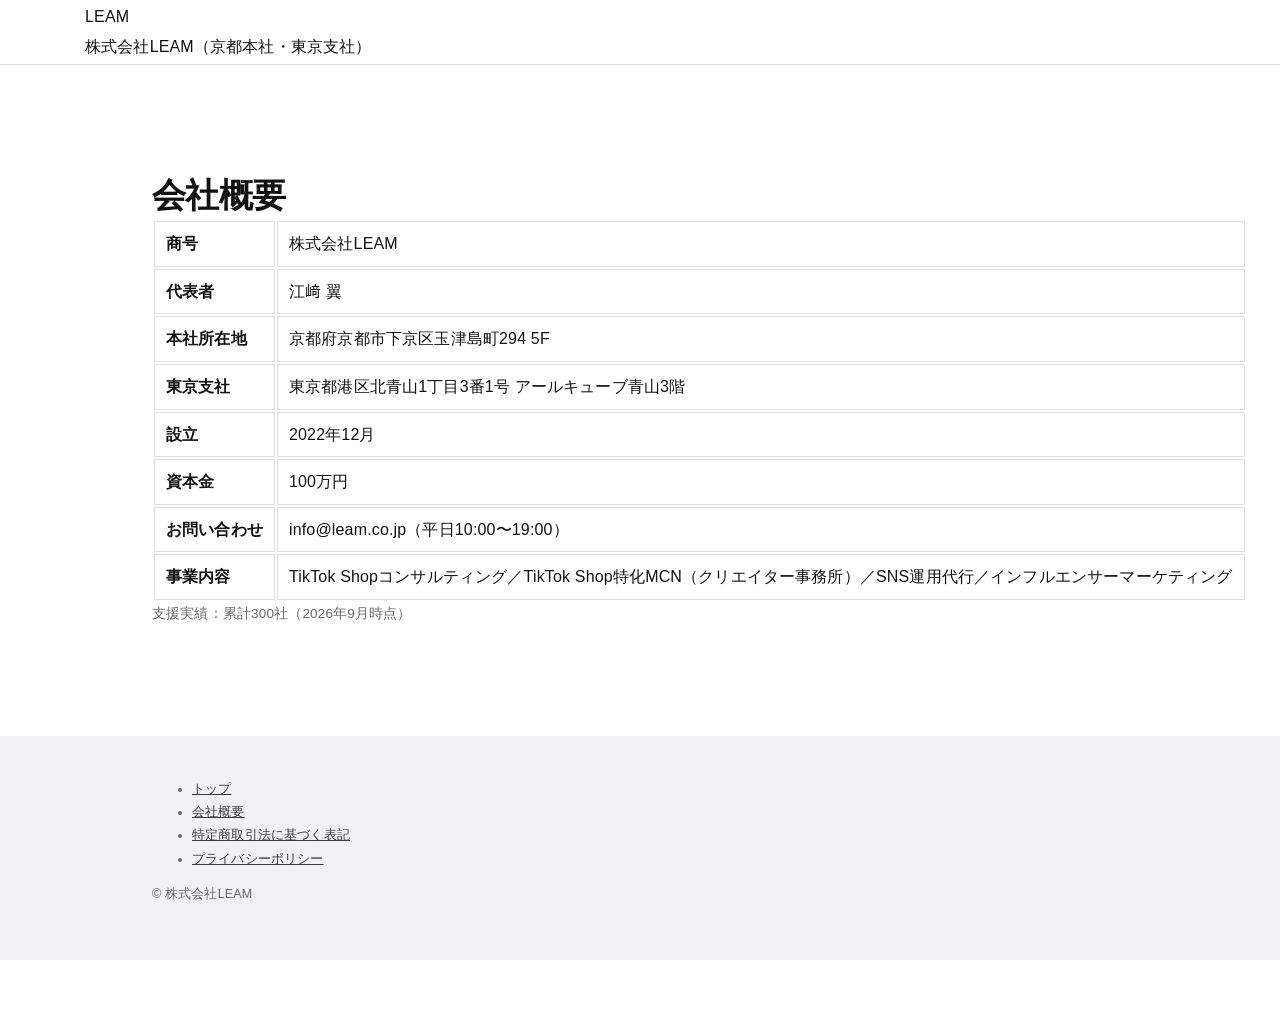
==== company/index.html @ cb70d2a8 "TikTok Shop運用支援 広告LP（leam-tts.jp）初期公開 コーポレート（leam.co.jp）とは切り離した独立リポジトリ。 広告が止まったときに本体へ被害が波及しないようにするため" ====
<!DOCTYPE html>
<html lang="ja">
<head>
<meta charset="utf-8">
<meta name="viewport" content="width=device-width,initial-scale=1">
<meta name="robots" content="noindex,nofollow">
<title>会社概要｜株式会社LEAM</title>
<link rel="stylesheet" href="../assets/css/style.css?v=1788283085">
</head>
<body>
<header class="hd"><div class="wrap">
<div><a href="../" style="text-decoration:none"><span class="brand">LEAM</span><span class="corp">株式会社LEAM（京都本社・東京支社）</span></a></div>
</div></header>
<main><section><div class="wrap">
<h2>会社概要</h2>
<div class="scroll"><table class="tbl">
<tr><th>商号</th><td>株式会社LEAM</td></tr>
<tr><th>代表者</th><td>江﨑 翼</td></tr>
<tr><th>本社所在地</th><td>京都府京都市下京区玉津島町294 5F</td></tr>
<tr><th>東京支社</th><td>東京都港区北青山1丁目3番1号 アールキューブ青山3階</td></tr>
<tr><th>設立</th><td>2022年12月</td></tr>
<tr><th>資本金</th><td>100万円</td></tr>
<tr><th>お問い合わせ</th><td>info@leam.co.jp（平日10:00〜19:00）</td></tr>
<tr><th>事業内容</th><td>TikTok Shopコンサルティング／TikTok Shop特化MCN（クリエイター事務所）／SNS運用代行／インフルエンサーマーケティング</td></tr>
</table></div>
<p class="note">支援実績：累計300社（2026年9月時点）</p>
</div></section></main>
<footer class="ft"><div class="wrap">
<ul><li><a href="../">トップ</a></li><li><a href="../company/">会社概要</a></li>
<li><a href="../legal/">特定商取引法に基づく表記</a></li><li><a href="../privacy/">プライバシーポリシー</a></li></ul>
<p class="cp">&copy; 株式会社LEAM</p>
</div></footer>
</body></html>
---- assets/css/style.css ----
/* LP A（leam-tts.jp）デザインシステム v1.0 — 2026-09-02
   仕様＝ _lp_design_20260902_spec.md（WCAG実測コントラスト比つき）
   信頼型・落ち着いた紺アクセント。CTAはインク黒ベタ。
   ✅ 2026-09-02 江﨑さん指示によりTikTok Shopブランドカラーを採用（従来の回避判断を上書き）。
      緩和策は維持＝社名明記・商標表記・非提携の明記・公認表現の禁止（lint.pyが強制）
   🔴 金額表記はリンターで禁止（法定表記・料金プランの4文字列のみ例外） */
:root{
  /* 面（5段。これ以上増やさない） */
  --c-bg:#ffffff; --c-bg-alt:#eef1f5; --c-bg-tint:#ffe9ee; --c-bg-warm:#f1f1f2;
  --c-ink-fill:#161823;
  /* 罫 */
  --c-line:#dcdfe4; --c-line-strong:#c3c8d0;
  /* 文字（4面すべてでAAを通る値） */
  --c-text:#111215; --c-text-sub:#3a3c40; --c-text-mute:#65686d;
  /* 役割色（4つ。これ以外を増やさない） */
  --c-accent:#E11D48; --c-accent-deep:#B01D36; --c-brand:#FE2C55; --c-ng:#45484d; --c-cta:#E11D48; --c-signal:#E11D48;
  /* 反転面の上でだけ使う */
  --c-on-dark:#ffffff; --c-on-dark-sub:#c9ccd1; --c-on-dark-accent:#25F4EE;
  --c-signal-on-dark:#25F4EE;
  --c-th:#e4e8ec;
  --f-sans:'Hiragino Sans','Hiragino Kaku Gothic ProN','Yu Gothic','Noto Sans JP',sans-serif;
  --f-num:'Inter','Helvetica Neue',Arial,sans-serif;
  --w:1008px;
  --fixbar-h:64px;
}
*{box-sizing:border-box}
html{-webkit-text-size-adjust:100%;scroll-behavior:smooth}
body{margin:0;font-family:var(--f-sans);color:var(--c-text);background:var(--c-bg);
  font-size:15px;line-height:1.85;letter-spacing:.01em;
  padding-bottom:calc(var(--fixbar-h) + env(safe-area-inset-bottom))}
/* インラインの図解SVG（viewBoxのみ指定）に実寸を与える。無いと既定の300×150や0pxで描画される */
.hero-rail,figure.fig>svg,.figsvg{width:100%;height:auto;display:block}
a{color:var(--c-text)}
.wrap{max-width:var(--w);margin:0 auto;padding:0 16px}
p{margin:0 0 14px}
.wrap>p{max-width:38em}
strong{font-weight:700}
.note{font-size:13px;color:var(--c-text-mute);line-height:1.75}

/* ── header ── */
.hd{position:sticky;top:0;z-index:50;background:rgba(255,255,255,.96);
  backdrop-filter:saturate(180%) blur(8px);border-bottom:1px solid var(--c-line)}
.hd .wrap{display:flex;align-items:center;justify-content:space-between;height:56px;gap:12px}
.bd{font-family:var(--f-num);font-weight:800;font-size:19px;letter-spacing:.06em;line-height:1.1}
.hd nav{display:none;gap:18px;font-size:13px}
.hd nav a{color:var(--c-text-sub);text-decoration:none;white-space:nowrap}

/* ── P1 章ヘッダ ── */
section{padding-block:64px}
.eyebrow{font-family:var(--f-num);font-size:11px;font-weight:700;letter-spacing:.16em;
  color:var(--c-accent-deep);margin:0}
h2{text-wrap:balance;font-size:27px;font-weight:800;line-height:1.42;letter-spacing:-.02em;margin:10px 0 0}
h2 + .bar,.h2bar{width:40px;height:3px;background:var(--c-brand);border:0;margin:14px 0 18px}
h3{font-size:18px;font-weight:700;line-height:1.6;margin:26px 0 8px}
.lead{font-size:16px;line-height:1.9;letter-spacing:.01em;color:var(--c-text-sub);
  max-width:34em;margin:0 0 22px}
h1{font-size:32px;font-weight:700;line-height:1.35;letter-spacing:-.02em;margin:0 0 12px;
  word-break:auto-phrase}

/* ── 面の割り当て ── */
.sec-alt{background:var(--c-bg-alt)}
.sec-dark{background:var(--c-ink-fill);color:var(--c-on-dark);padding-block:72px}
.sec-dark h2{color:var(--c-on-dark)}
.sec-dark .eyebrow{color:var(--c-on-dark-accent)}
.sec-dark .h2bar{background:var(--c-on-dark-accent)}
.sec-dark .lead{color:var(--c-on-dark-sub)}
.sec-dark p{color:var(--c-on-dark-sub)}
.sec-dark .note{color:var(--c-on-dark-sub)}

/* ── FV ── */
.fv{padding:16px 0 28px}
.fv .sub{font-size:15px;line-height:1.75;color:var(--c-text-sub);margin:0 0 14px;max-width:34em}
/* 事実ストリップ（自社の運用事実のみ。件数・割合・金額は置かない） */
.facts{display:grid;grid-template-columns:1fr 1fr 1fr;margin:0 0 14px;
  border:1px solid var(--c-line);border-radius:8px;overflow:hidden}

/* ── ボタン ── */
.btn{display:flex;align-items:center;justify-content:center;gap:8px;width:100%;
  min-height:52px;padding:12px 18px;background:var(--c-cta);color:#fff;
  text-decoration:none;font-size:16px;font-weight:700;line-height:1.4;border-radius:8px;
  letter-spacing:.01em;word-break:auto-phrase;overflow-wrap:anywhere;
  box-shadow:0 2px 0 rgba(17,18,21,.10)}
.btn:hover{background:#B01D36}
.fv .note{margin:8px 0 0}

/* ── P10 インラインCTA ── */
.cta-inline{position:relative;max-width:560px;margin:36px auto 0;padding-top:13px}
.cta-inline::before{content:attr(data-pill);position:absolute;top:0;left:50%;
  transform:translateX(-50%);white-space:nowrap;background:#fff;color:var(--c-accent);
  border:2px solid var(--c-accent);border-radius:999px;padding:4px 14px;
  font-size:11.5px;font-weight:700;letter-spacing:.04em;line-height:1.4;z-index:1}
.cta-inline .btn{min-height:56px}
.cta-inline .note{margin:8px 0 0;text-align:center}

/* ── 固定CTAバー ── */
.cta-fix{position:fixed;left:0;right:0;bottom:0;z-index:40;background:#fff;
  border-top:1px solid var(--c-line);
  padding:8px 16px calc(8px + env(safe-area-inset-bottom));
  display:grid;grid-template-columns:38fr 62fr;gap:8px;
  transform:translateY(110%);transition:transform .24s ease}
.cta-fix.is-on{transform:none}
.cta-fix a{min-height:48px;display:flex;align-items:center;justify-content:center;
  font-size:14px;font-weight:700;border-radius:8px;text-decoration:none;
  line-height:1.3;text-align:center}
.cta-fix .fx-sub{background:#fff;color:var(--c-text);border:1px solid var(--c-text)}
.cta-fix .fx-main{background:var(--c-cta);color:#fff;white-space:nowrap;
  overflow:hidden;text-overflow:ellipsis;padding:0 10px}

/* ── P2 スタット帯（反転面の頭）。375pxは行形式（3列だと日本語ラベルが折れて崩壊する実測） ── */
.stats{display:grid;grid-template-columns:1fr;margin:26px 0 0}

/* ── P3 対比ブロック ── */
.blk{border-radius:10px;padding:18px 18px 18px 22px;margin:0 0 14px}

/* ── P4 縦ステップ ── */
ol.steps{list-style:none;margin:0;padding:0;counter-reset:s}

/* ── P5 カードグリッド ── */
.cards{display:grid;grid-template-columns:1fr;gap:14px;margin:0 0 16px}
.card{border:1px solid var(--c-line);border-radius:10px;background:var(--c-bg-alt);padding:20px}
.card h3{margin:0 0 8px;font-size:18px}
.card p{font-size:15px;line-height:1.85;color:var(--c-text-sub);margin:0}
/* 3職種：顔写真の円を「役割の道具」の記号に */
.person{display:flex;align-items:flex-start;gap:14px}
.sec-alt .person .ph,.card .person .ph{background:#fff}

/* ── P6 プランカード ── */
.plans{display:grid;grid-template-columns:1fr;gap:16px;margin:0 0 16px}
.plan{position:relative;border:1px solid var(--c-line-strong);border-radius:10px;background:#fff;
  padding:22px 20px}
.plan--reco{border:2px solid var(--c-brand);background:var(--c-bg-tint)}
.plan--reco::before{content:"標準的なご契約";position:absolute;top:-13px;left:50%;transform:translateX(-50%);
  background:var(--c-accent);color:#fff;font-size:11.5px;font-weight:700;letter-spacing:.06em;
  padding:5px 16px;border-radius:999px;white-space:nowrap;box-shadow:0 4px 12px rgba(225,29,72,.3)}
.plans{overflow:visible}
.plan{display:flex;flex-direction:column}
.plan h3{min-height:34px}
.plan hr{margin:14px 0;border:0;border-top:1px solid var(--c-line-strong);width:100%}
.plan h3{margin:0 0 6px}
.plan hr{border:0;border-top:1px solid var(--c-line);margin:14px 0}
.plan ul{list-style:none;margin:0;padding:0}
.plan li{position:relative;padding-left:24px;margin-bottom:7px;font-size:15px}
.plan li svg{position:absolute;left:0;top:.4em;width:16px;height:16px;color:var(--c-accent)}

/* ── P7 データ図ブロック ── */
figure.fig{margin:0 0 10px;border:1px solid var(--c-line-strong);border-radius:10px;
  background:#fff;padding:16px}
figure.fig + figcaption,.figcap{font-size:13px;color:var(--c-text-mute);line-height:1.75;margin:10px 0 0}
/* 更新シグナル（1ページ1箇所のみ） */
.fresh{display:flex;align-items:center;gap:8px;font-size:14px;font-weight:700;
  color:var(--c-signal-on-dark);margin:18px 0 0}

/* ── P8 強調ボックス ── */
.box{padding:16px 18px;margin:0 0 16px;font-size:14.5px;line-height:1.8;
  border-radius:0 8px 8px 0}

/* ── P9 選び方ブロック ── */
.choose{list-style:none;margin:0;padding:0}

/* ── 表（白カードの中でのみ使う） ── */
.tw{overflow-x:auto;-webkit-overflow-scrolling:touch;margin:0 0 12px;background:#fff;
  border-radius:8px;border:1px solid var(--c-line-strong);padding:4px;color:var(--c-text)}
th,td{border:1px solid var(--c-line);padding:9px 11px;text-align:left;vertical-align:top;line-height:1.6}

/* ── 工程アコーディオン ── */
details.proc{border-bottom:1px solid var(--c-line);padding:13px 0}

/* ── FAQ ── */
details.qa{border-bottom:1px solid var(--c-line);padding:14px 0}
details.qa summary{cursor:pointer;font-weight:700;font-size:15px;list-style:none}
details.qa summary::before{content:"＋ ";color:var(--c-text-mute);font-family:var(--f-num)}
details.qa[open] summary::before{content:"− "}
details.qa p{font-size:14px;color:var(--c-text-sub);margin:10px 0 0;line-height:1.85}

/* ── フォーム／お問い合わせ（反転面。フォームは白カードに） ── */
.formbox{background:#fff;border-radius:10px;padding:20px;color:var(--c-text)}
.formbox .fallback{font-size:13.5px;color:var(--c-text-sub);line-height:1.8;margin:0}

/* ── footer ── */
footer{padding:30px 0 40px;font-size:12.5px;color:var(--c-text-mute);background:var(--c-bg-alt)}
footer a{color:var(--c-text-sub)}
footer .fl{display:flex;flex-wrap:wrap;gap:14px;margin-bottom:12px}

/* ── SP/PC 出し分け ── */
.only-pc{display:none}
.only-sp{display:block}

/* ══ PC ≥768 ══ */
@media(min-width:768px){
  body{font-size:16px}
  .hd .wrap{height:64px}
  .hd nav{display:flex}
  section{padding-block:96px}
  .sec-dark{padding-block:112px}
  h1{font-size:44px;line-height:1.32}
  h2{font-size:34px}
  h3{font-size:20px}
  .eyebrow{font-size:12px}
  .lead{font-size:17px}
  .note{font-size:13.5px}
  .fv{padding:56px 0 48px}
  .fv .sub{font-size:17px;line-height:1.9}
  .fv .cta-row{display:flex;gap:16px;align-items:flex-start}
  .fv .cta-row .btn{width:320px;min-height:60px;font-size:17px}
  .cards{grid-template-columns:repeat(3,1fr);gap:20px}
  .cards--2{grid-template-columns:repeat(2,1fr)}
  .plans{grid-template-columns:repeat(3,1fr);gap:20px}
  .btn{width:auto;min-width:320px;font-size:17px}
  .cta-inline .btn{width:100%}
  .only-sp{display:none}
}

/* ══ 2026-09-02 v1.2：TikTokトンマナ強化（江﨑さん指摘＝FORCE-R比で画像・図解・動きが弱い／トンマナが白すぎる） ══ */

/* ── 黒ヒーローFV ── */
.fv-hero{background:var(--c-ink-fill);color:var(--c-on-dark);padding:24px 0 36px;overflow:hidden;position:relative}
.fv-hero::before,.fv-hero::after{content:"";position:absolute;border-radius:50%;filter:blur(70px);opacity:.22;pointer-events:none}
.fv-hero::before{width:340px;height:340px;background:#FE2C55;top:-120px;right:-80px}
.fv-hero::after{width:280px;height:280px;background:#25F4EE;bottom:-120px;left:-100px;opacity:.14}
.fv-hero .wrap{position:relative;z-index:1}
.fv-hero h1{color:#fff}
.fv-hero .sub{color:var(--c-on-dark-sub)}
.fv-hero .note{color:var(--c-on-dark-sub)}
.fv-hero .eyebrow{color:#25F4EE}

/* ── スマホモック＋ライブコメント（スタジオ案1をそのまま移植。実UIの複製ではない） ── */
.stage{position:relative;display:flex;justify-content:center;align-items:center;min-height:540px;margin:30px 0 0}
@media(min-width:768px){.stage{margin:0}}
.phone{position:relative;width:250px;height:508px;background:#0B0C10;border-radius:40px;
  box-shadow:0 26px 60px rgba(0,0,0,.42),0 0 0 3px #2A2C33 inset;z-index:2;transform:rotate(-3deg)}
.screen{position:absolute;inset:9px;border-radius:32px;overflow:hidden;background:#15161c}
.notch{position:absolute;top:9px;left:50%;transform:translateX(-50%);width:92px;height:20px;
  background:#0B0C10;border-radius:0 0 13px 13px;z-index:6}
.s-glow1,.s-glow2{position:absolute;border-radius:50%;filter:blur(34px)}
.s-glow1{width:190px;height:190px;background:rgba(254,44,85,.4);top:8%;left:-16%}
.s-glow2{width:210px;height:210px;background:rgba(37,244,238,.22);bottom:6%;right:-20%}
.mcap i+i{margin-top:6px;width:70%}
.sbar{position:absolute;bottom:66px;left:12px;right:56px;height:3px;background:rgba(255,255,255,.22);border-radius:99px;z-index:5}
.sbar i{display:block;width:62%;height:100%;background:#fff;border-radius:99px}
.pmeta i+i{margin-top:5px;width:60%;background:#E6E7EA}
/* 浮遊カード（モーダル風） */
.floatc{position:absolute;background:#fff;border:1px solid #E6E7EB;border-radius:12px;
  box-shadow:0 14px 34px rgba(10,12,20,.28);padding:11px 13px;z-index:3;font-size:11.5px;line-height:1.5}
/* ライブコメント */
.cstream{position:absolute;left:10px;right:52px;bottom:96px;z-index:5;pointer-events:none}
.cmt{display:flex;gap:7px;align-items:flex-start;background:rgba(10,11,16,.55);
  border-radius:999px 14px 14px 999px;padding:4px 12px 4px 4px;margin-top:6px;
  opacity:0;transform:translateY(14px);width:fit-content;max-width:100%}
.cmt .av{flex:none;width:22px;height:22px;border-radius:50%}
.cmt .av.a1{background:linear-gradient(135deg,#F3A7B5,#E8324A)}
.cmt .av.a2{background:linear-gradient(135deg,#8EE8E4,#0E7490)}
.cmt .av.a3{background:linear-gradient(135deg,#F7C58B,#C2203A)}
.cmt p{margin:0;font-size:9.5px;line-height:1.45;color:#fff}
.cmt p b{display:block;font-size:8.5px;color:#FF8DA0;font-weight:700}
.hearts{position:absolute;right:8px;bottom:150px;width:40px;height:170px;z-index:4;pointer-events:none}
.imgnote{position:absolute;right:10px;bottom:4px;z-index:7;font-size:8px;color:rgba(255,255,255,.55)}
@media (prefers-reduced-motion: no-preference){
  .cmt.c1{animation:cmtin 9s 0s ease-in-out infinite}
  .cmt.c2{animation:cmtin 9s 1.6s ease-in-out infinite}
  @keyframes cmtin{0%{opacity:0;transform:translateY(14px)}4%,52%{opacity:1;transform:translateY(0)}62%,100%{opacity:0;transform:translateY(-10px)}}
  @keyframes soldin{0%,48%{opacity:0;transform:scale(.8)}53%,88%{opacity:1;transform:scale(1)}95%,100%{opacity:0;transform:scale(.9)}}
  @keyframes hrise{0%{opacity:0;transform:translate(-50%,0) scale(.7)}12%{opacity:.95}
    60%{opacity:.75;transform:translate(calc(-50% + 10px),-90px) scale(1.05) rotate(10deg)}
    100%{opacity:0;transform:translate(calc(-50% - 6px),-160px) scale(.9) rotate(-8deg)}}
}
@media (prefers-reduced-motion: reduce){.cmt,.soldc{opacity:1;transform:none}.hearts{display:none}}
@media(min-width:768px){
  .fv-hero{padding:64px 0 72px}
  .fv-hero .hero-grid{display:grid;grid-template-columns:1fr 380px;gap:48px;align-items:center}
}

/* ── スクロール連動リビール ── */
@media (prefers-reduced-motion: no-preference){
  .rv{opacity:0;transform:translateY(16px);transition:opacity .5s ease,transform .5s ease}
  .rv.in{opacity:1;transform:none}
  .h2bar{transform:scaleX(0);transform-origin:left;transition:transform .5s .1s ease}
  .in .h2bar,.h2bar.in{transform:scaleX(1)}
  .btn{transition:transform .18s ease,box-shadow .18s ease,background .18s ease}
  .btn:hover{transform:translateY(-2px);box-shadow:0 6px 16px rgba(225,29,72,.35)}
}

/* ══ v1.3（FB反映版）：純黒FV・グリッチ・フィード切替・サイクル図解 ══ */
.fv-hero{background-color:#000;background-image:radial-gradient(1100px 560px at 72% -8%,#1c1420 0%,#0c0c10 46%,#000 100%)}
.glitch{position:relative;display:inline-block;color:#fff;
  text-shadow:-3px -2px 0 #25F4EE, 3px 2px 0 #FE2C55}
@media (prefers-reduced-motion: no-preference){
  .glitch{animation:glitchshift 5s steps(1) infinite}
  @keyframes glitchshift{
    0%,92%{text-shadow:-3px -2px 0 #25F4EE,3px 2px 0 #FE2C55}
    93%{text-shadow:-5px -1px 0 #25F4EE,5px 1px 0 #FE2C55}
    94.5%{text-shadow:-2px -3px 0 #25F4EE,2px 3px 0 #FE2C55}
    96%{text-shadow:-4px -2px 0 #25F4EE,4px 2px 0 #FE2C55}
    97.5%,100%{text-shadow:-3px -2px 0 #25F4EE,3px 2px 0 #FE2C55}
  }
}
/* FVタグ（ピル2種：白枠＋シアン枠） */
.fv-tags{display:flex;gap:10px;flex-wrap:wrap;margin:14px 0 16px}
.ptag{display:inline-flex;align-items:center;font-size:12.5px;font-weight:700;
  border-radius:999px;padding:7px 18px;line-height:1.4}
.ptag--c{border:1.5px solid #25F4EE;color:#25F4EE}
.fv-hero h1{font-size:38px;line-height:1.28;font-weight:900;margin:0 0 6px}
.fv-hero .h1sub{font-size:17px;font-weight:700;color:#fff;line-height:1.7;margin:0 0 14px}
.fv-hero .sub{font-size:15px}
/* フィード切替（LIVE→ショート動画） */
.feed{position:absolute;inset:0;height:300%}
.scene{position:relative;height:33.333%;overflow:hidden}
.sc-live{background:#15161c}
.sc-short{background:#101318}
@media (prefers-reduced-motion: no-preference){
  .feed{animation:feedscroll 13s cubic-bezier(.7,0,.3,1) infinite}
  @keyframes feedscroll{0%,40%{transform:translateY(0)}48%,88%{transform:translateY(-33.333%)}96%,100%{transform:translateY(-66.666%)}}
}
.prodart{position:absolute;left:50%;top:47%;transform:translate(-50%,-50%)}
.prodart .glowpad{position:absolute;left:50%;top:58%;transform:translate(-50%,-50%);width:170px;height:170px;
  border-radius:50%;background:radial-gradient(circle,rgba(254,44,85,.32),transparent 65%)}
.sc-short .prodart .glowpad{background:radial-gradient(circle,rgba(37,244,238,.25),transparent 65%)}
.prodart svg{position:relative;display:block}
/* 外側モーダル（散開配置） */
.xcmt{position:absolute;z-index:4;display:flex;gap:9px;align-items:center;
  background:rgba(16,17,24,.78);border:1px solid rgba(254,44,85,.35);border-radius:999px 16px 16px 999px;
  padding:6px 16px 6px 6px;box-shadow:0 10px 30px rgba(0,0,0,.5),0 0 24px rgba(254,44,85,.14);opacity:0}
.xcmt .av{flex:none;width:30px;height:30px;border-radius:50%}
.xcmt .av.a1{background:linear-gradient(135deg,#F3A7B5,#E8324A)}
.xcmt .av.a2{background:linear-gradient(135deg,#8EE8E4,#0E7490)}
.xcmt .av.a3{background:linear-gradient(135deg,#F7C58B,#C2203A)}
.xcmt p{margin:0;font-size:12px;line-height:1.4;color:#fff;white-space:nowrap}
.xcmt p b{display:block;font-size:10px;color:#FF8DA0}
.xc1{left:max(0px,calc(50% - 308px));top:66px}
.xc2{left:max(-6px,calc(50% - 326px));top:206px}
.xc3{right:max(-4px,calc(50% - 322px));top:288px}
.xsold{position:absolute;left:max(0px,calc(50% - 300px));bottom:86px;z-index:4;display:flex;gap:9px;align-items:center;
  background:#fff;border-radius:12px;padding:9px 15px;box-shadow:0 16px 40px rgba(0,0,0,.5)}
.xsold p{margin:0;font-size:12px;font-weight:800;color:#17181C;line-height:1.4}
.fvpts i{position:absolute;border-radius:50%;z-index:1}
.fvpts i:nth-child(1){width:8px;height:8px;background:#FE2C55;left:8%;top:16%;box-shadow:0 0 14px #FE2C55}
.fvpts i:nth-child(2){width:5px;height:5px;background:#25F4EE;left:44%;top:6%;box-shadow:0 0 12px #25F4EE}
.fvpts i:nth-child(3){width:6px;height:6px;background:#FE2C55;right:5%;top:56%;box-shadow:0 0 12px #FE2C55}
.fvpts i:nth-child(4){width:4px;height:4px;background:#25F4EE;left:22%;bottom:12%;box-shadow:0 0 10px #25F4EE}
/* SVGハート上昇（絵文字廃止） */
.hearts svg{position:absolute;bottom:0;left:50%;width:16px;height:16px;opacity:0;fill:#FE2C55}
.hearts svg:nth-child(2){fill:#25F4EE;width:12px;height:12px}
.hearts svg:nth-child(3){width:19px;height:19px}
@media (prefers-reduced-motion: no-preference){
  .fv-hero .eyebrow,.fv-hero .fv-tags,.fv-hero h1,.fv-hero .h1sub,.fv-hero .sub,.fv-hero .facts,.fv-hero .cta-row,.fv-hero .note{
    opacity:0;transform:translateY(18px);animation:stagein .65s cubic-bezier(.22,1,.36,1) forwards}
  .fv-hero .fv-tags{animation-delay:.08s}
  .fv-hero h1{animation-delay:.14s}
  .fv-hero .h1sub{animation-delay:.22s}
  .fv-hero .sub{animation-delay:.3s}
  .fv-hero .cta-row{animation-delay:.54s}
  .fv-hero .note{animation-delay:.64s}
  @keyframes stagein{to{opacity:1;transform:none}}
  .fv-hero .phone{opacity:0;transform:rotate(-4deg) translateY(70px);animation:phonein .9s .35s cubic-bezier(.22,1,.36,1) forwards}
  @keyframes phonein{to{opacity:1;transform:rotate(-4deg) translateY(0)}}
  .xcmt.xc1{animation:xin 10s .6s ease-in-out infinite}
  .xcmt.xc2{animation:xin 10s 3.4s ease-in-out infinite}
  .xcmt.xc3{animation:xin 10s 6.2s ease-in-out infinite}
  @keyframes xin{0%{opacity:0;transform:translateY(18px) scale(.92)}
    5%,32%{opacity:1;transform:translateY(0) scale(1)}40%,100%{opacity:0;transform:translateY(-14px) scale(.96)}}
  .xsold{animation:mkfloat 5.4s 1.2s ease-in-out infinite}
  .fvpts i{animation:mkblink 3s ease-in-out infinite}
  .fvpts i:nth-child(2){animation-delay:.8s}.fvpts i:nth-child(3){animation-delay:1.6s}
  .hearts svg:nth-child(1){animation:hrise2 3.8s .3s ease-in infinite}
  .hearts svg:nth-child(2){animation:hrise2 3.8s 1.5s ease-in infinite}
  .hearts svg:nth-child(3){animation:hrise2 3.8s 2.4s ease-in infinite}
  @keyframes hrise2{0%{opacity:0;transform:translate(-50%,0) scale(.7)}12%{opacity:.95}
    60%{opacity:.75;transform:translate(calc(-50% + 10px),-90px) scale(1.05) rotate(10deg)}
    100%{opacity:0;transform:translate(calc(-50% - 6px),-160px) scale(.9) rotate(-8deg)}}
}
@media (prefers-reduced-motion: reduce){.xcmt{opacity:1}.hearts{display:none}}
/* お悩みカード（7枚目ワイド） */
.worries{display:grid;grid-template-columns:1fr;gap:14px;margin:0 0 8px;padding:0;list-style:none}
.worry{background:#fff;border:1px solid var(--c-line-strong);border-radius:12px;padding:18px 20px;
  display:flex;gap:14px;align-items:flex-start}
.worry p{margin:0;font-size:15px;font-weight:700;line-height:1.7}
.worry.wide{background:var(--c-ink-fill);border-color:var(--c-ink-fill)}
.worry.wide p{color:#fff}
.worry.wide .wsub{display:block;font-size:13px;font-weight:400;color:#c9ccd1;margin-top:4px}
@media(min-width:768px){
  .worries{grid-template-columns:repeat(2,1fr);gap:18px}
  .worry.wide{grid-column:1 / -1}
}
/* サイクル図解（サービスの流れ・FB-14） */
.cycle{display:grid;grid-template-columns:1fr;gap:12px;counter-reset:cyc;margin:8px 0 0}

.cyc:nth-child(even) svg{color:#0E7490}
@media (prefers-reduced-motion: no-preference){
  @keyframes mkfadein{to{opacity:1}}
}

/* ===== v1.4 実画面忠実モック＋LEAM HP風図解＋カーソル演出 ===== */

/* --- LIVEシーン：上部バー --- */
.lv-top{position:absolute;top:10px;left:8px;right:8px;display:flex;align-items:center;gap:5px;z-index:5}
.lv-host{display:flex;align-items:center;gap:5px;background:rgba(0,0,0,.45);border-radius:999px;padding:3px 5px 3px 3px;backdrop-filter:blur(4px)}
.lv-host .av{width:20px;height:20px;margin:0}
.lv-name{color:#fff;font-size:8px;font-weight:700;line-height:1.15;letter-spacing:.02em}
.lv-follow{background:#FE2C55;color:#fff;font-size:8px;font-weight:700;border-radius:999px;padding:3px 8px;border:0;line-height:1}
.lv-eye{margin-left:auto;background:rgba(0,0,0,.45);color:#fff;font-size:8px;border-radius:999px;padding:4px 7px;display:flex;align-items:center;gap:3px}
.lv-eye svg{width:9px;height:9px;fill:none;stroke:#fff;stroke-width:1.6}
.lv-x{color:rgba(255,255,255,.85);font-size:11px;line-height:1;padding:2px}
.lv-badgechip{position:absolute;top:38px;left:8px;background:linear-gradient(90deg,#FE2C55,#ff5c7e);color:#fff;font-size:7.5px;font-weight:700;border-radius:4px;padding:2px 6px;z-index:5;display:flex;align-items:center;gap:3px}

/* --- LIVEシーン：商品ポップアップ（カート導線） --- */
.lv-pop{position:absolute;left:8px;bottom:48px;width:168px;background:#fff;border-radius:10px;padding:7px;z-index:6;
  box-shadow:0 8px 24px rgba(0,0,0,.4);display:flex;gap:7px;align-items:stretch}
.pp-no{position:absolute;top:-6px;left:-4px;background:#111215;color:#fff;font-size:7.5px;font-weight:800;border-radius:4px;padding:2px 5px}
.pp-th{flex:0 0 44px;height:44px;border-radius:7px;background:#FDEBEF;display:flex;align-items:center;justify-content:center;overflow:hidden}
.pp-th svg{width:30px;height:34px}
.pp-body{flex:1;min-width:0;display:flex;flex-direction:column}
.pp-name{font-size:8px;font-weight:700;color:#111215;line-height:1.25;white-space:nowrap;overflow:hidden;text-overflow:ellipsis}
.pp-meta{font-size:6.5px;color:#9a9ea6;margin-top:1px}
.pp-row{display:flex;align-items:center;justify-content:space-between;margin-top:auto;gap:4px}
.pp-price{color:#FF5B22;font-weight:800;font-size:11px;font-family:var(--f-num)}
.pp-price small{font-size:7px;font-weight:700}
.pp-buy{background:#FE2C55;color:#fff;font-size:8.5px;font-weight:800;border-radius:6px;padding:4px 7px;line-height:1;white-space:nowrap;flex:0 0 auto}

/* --- LIVEシーン：下部バー（カート） --- */
.lv-bottom{position:absolute;bottom:8px;left:8px;right:8px;display:flex;align-items:center;gap:6px;z-index:6}
.lv-cart{position:relative;flex:0 0 30px;height:30px;border-radius:50%;background:rgba(255,255,255,.16);display:flex;align-items:center;justify-content:center;backdrop-filter:blur(3px)}
.lv-cart svg{width:15px;height:15px;fill:none;stroke:#fff;stroke-width:1.7}
.lv-cart b{position:absolute;top:-4px;right:-5px;background:#FACC15;color:#111215;font-size:7.5px;font-weight:800;border-radius:999px;padding:1px 4.5px;font-family:var(--f-num);line-height:1.3}
.lv-in{flex:1;height:28px;border-radius:999px;background:rgba(255,255,255,.13);color:rgba(255,255,255,.72);font-size:8px;display:flex;align-items:center;padding:0 10px}
.lv-ic{flex:0 0 28px;height:28px;border-radius:50%;background:rgba(255,255,255,.13);display:flex;align-items:center;justify-content:center}
.lv-ic svg{width:14px;height:14px;fill:none;stroke:#fff;stroke-width:1.6}
.lv-ic.pk svg{fill:#FE2C55;stroke:none}
@media(prefers-reduced-motion:no-preference){
  .lv-cart b{animation:mkpulse 2.4s ease-in-out infinite}
  .lv-pop{animation:popin 13s cubic-bezier(.22,1,.36,1) infinite}
  @keyframes popin{0%,3%{opacity:0;transform:translateY(14px)}7%,38%{opacity:1;transform:translateY(0)}42%,100%{opacity:1;transform:translateY(0)}}
}

/* --- カート追加トースト（3シーン目） --- */
.lv-toast{position:absolute;top:56px;left:50%;transform:translateX(-50%);background:rgba(17,18,21,.86);color:#fff;
  font-size:8px;font-weight:700;border-radius:999px;padding:6px 11px;display:flex;align-items:center;gap:5px;z-index:7;opacity:0;white-space:nowrap}
.lv-toast svg{width:11px;height:11px;fill:none;stroke:#FACC15;stroke-width:1.8}
@media(prefers-reduced-motion:no-preference){
  .lv-toast{animation:toastin 13s ease-out infinite}
  @keyframes toastin{0%,72%{opacity:0;transform:translate(-50%,8px)}76%,94%{opacity:1;transform:translate(-50%,0)}98%,100%{opacity:0;transform:translate(-50%,-4px)}}
}

/* --- ショート動画シーン：右レール --- */
.sh-rail{position:absolute;right:6px;bottom:78px;display:flex;flex-direction:column;align-items:center;gap:11px;z-index:6}
.sr-av{position:relative;width:30px;height:30px;border-radius:50%;border:1.5px solid #fff;background:linear-gradient(135deg,#25F4EE,#0E7490)}
.sr-av i{position:absolute;left:50%;bottom:-6px;transform:translateX(-50%);width:13px;height:13px;border-radius:50%;background:#FE2C55;color:#fff;
  font-size:9px;font-weight:800;font-style:normal;display:flex;align-items:center;justify-content:center;line-height:1}
.sr-it{display:flex;flex-direction:column;align-items:center;gap:2px;color:#fff;font-size:7px;font-weight:700;font-family:var(--f-num);text-shadow:0 1px 3px rgba(0,0,0,.5)}
.sr-it svg{width:21px;height:21px;fill:#fff;filter:drop-shadow(0 1px 3px rgba(0,0,0,.45))}
.sr-it.lk svg{fill:#FE2C55}
.sr-disc{width:26px;height:26px;border-radius:50%;background:conic-gradient(#111 0 25%,#3a3c40 0 50%,#111 0 75%,#3a3c40 0);border:5px solid #1c1d22}
@media(prefers-reduced-motion:no-preference){.sr-disc{animation:orbitspin 5s linear infinite}}
@keyframes orbitspin{to{transform:rotate(360deg)}}

/* --- ショート動画シーン：キャプション＋商品アンカー --- */
.sh-cap{position:absolute;left:9px;right:52px;bottom:46px;z-index:6;color:#fff;text-shadow:0 1px 3px rgba(0,0,0,.5)}
.sh-user{font-size:9.5px;font-weight:800;letter-spacing:.02em}
.sh-txt{font-size:8px;line-height:1.5;opacity:.92;margin-top:2px}
.sh-txt em{font-style:normal;opacity:.7}
.sh-music{display:flex;align-items:center;gap:4px;margin-top:4px;font-size:7.5px;opacity:.85}
.sh-music svg{width:9px;height:9px;fill:#fff;flex:0 0 9px}
.sh-music span{display:block;max-width:110px;overflow:hidden;white-space:nowrap}
.sh-anchor{position:absolute;left:8px;right:52px;bottom:12px;height:28px;background:rgba(255,255,255,.97);border-radius:7px;
  display:flex;align-items:center;gap:5px;padding:0 7px;z-index:6;box-shadow:0 4px 14px rgba(0,0,0,.35)}
.sh-anchor .ac{flex:0 0 16px;height:16px;border-radius:4px;background:#FFF3E4;display:flex;align-items:center;justify-content:center}
.sh-anchor .ac svg{width:10px;height:10px;fill:none;stroke:#F59E0B;stroke-width:2}
.sh-anchor p{flex:1;min-width:0;font-size:8px;font-weight:700;color:#111215;white-space:nowrap;overflow:hidden;text-overflow:ellipsis;margin:0}
.sh-anchor b{color:#FF5B22;font-size:9.5px;font-weight:800;font-family:var(--f-num);white-space:nowrap}
.sh-anchor .ch{flex:0 0 auto;color:#c2c5cb;font-size:9px}

/* v1.3の旧レール・旧商品カードは廃止 */
.fv-hero .rail,.fv-hero .pcard{display:none}

/* --- サイクル図解：HP風（破線コネクタ＋走る点＋ゴーストナンバー） --- */
.cycwrap{position:relative}
@media(min-width:860px){
  
  @keyframes cycrun{0%{left:7%;opacity:0}6%{opacity:1}94%{opacity:1}100%{left:calc(93% - 9px);opacity:0}}
}


/* --- 理由カード：HP風ミニ図解 --- */
.cards--2{counter-reset:rsn}
.cards--2 .card{position:relative;counter-increment:rsn;overflow:hidden}
.cards--2 .card::after{content:"0" counter(rsn);position:absolute;top:10px;right:14px;font-family:var(--f-num);font-size:40px;font-weight:800;
  color:transparent;-webkit-text-stroke:1px var(--c-line-strong);pointer-events:none}
.rdia{height:112px;margin:0 0 14px;display:flex;align-items:center;justify-content:flex-start}
.rdia svg{height:108px;width:auto;max-width:calc(100% - 52px)}
.rdia .lbl{font-family:var(--f-num);font-size:7.5px;letter-spacing:.14em;fill:#9a9ea6;font-weight:700}
/* 01 メーター：針が回る */
.g-needle{transform-origin:70px 62px;transform:rotate(-72deg)}
/* 02 バー＋ライン：伸びる・描かれる */
.g-bar{transform-origin:bottom;transform:scaleY(.08)}
/* 03 軌道：破線楕円が回る・人が浮く */
.g-orbit{stroke-dasharray:5 6}
@media(prefers-reduced-motion:no-preference){
  @keyframes orbdash{to{stroke-dashoffset:-110}}
  @keyframes boby{0%,100%{transform:translateY(0)}50%{transform:translateY(-3.5px)}}
}
/* 04 選抜フロー：選抜サークルが描かれ、点が商品へ走る */
.g-sel{stroke-dasharray:120;stroke-dashoffset:120}
.g-run{offset-path:path("M158 52 C 196 30, 232 30, 258 46");offset-distance:0;opacity:0}
.rv.in .g-run{animation:grun 2.4s cubic-bezier(.45,.05,.55,.95) 1.2s infinite}
@keyframes grun{0%{offset-distance:0;opacity:0}12%{opacity:1}88%{opacity:1}100%{offset-distance:100%;opacity:0}}

/* --- カーソル演出（デスクトップのみ・追走リング＋クリックハート） --- */
@media(pointer:fine){
  .curring{position:fixed;top:0;left:0;width:30px;height:30px;border-radius:50%;border:1.5px solid rgba(254,44,85,.55);
    pointer-events:none;z-index:9998;transform:translate(-50%,-50%);will-change:transform;
    transition:width .28s,height .28s,border-color .28s,opacity .3s;opacity:0}
}
@media(pointer:coarse),(prefers-reduced-motion:reduce){.curring{display:none}}
@media(prefers-reduced-motion:no-preference){
  @keyframes cheartup{0%{transform:translate(-50%,-50%) scale(.35);opacity:.95}
    100%{transform:translate(-50%,-190%) scale(1.1) rotate(-14deg);opacity:0}}
}


/* --- ボタンのマグネット微動（JSから transform を与える） --- */
.btn,.fx-main{will-change:transform}

/* v1.4b 補正 */
.scene .cstream{left:8px;bottom:122px}
.cform{display:grid;gap:12px;margin:0 0 14px}
.cform label{display:block;font-size:12.5px;font-weight:700;color:#111215}
.cform input,.cform textarea{display:block;width:100%;margin-top:6px;background:#fff;
  border:1px solid #c2c5cb;border-radius:8px;padding:11px 12px;color:#111215;font-size:16px;font-family:inherit}
.cform input::placeholder,.cform textarea::placeholder{color:#8a8f98}
.cform input:focus,.cform textarea:focus{outline:2px solid #E11D48;outline-offset:1px;border-color:transparent}
.cform .btn{width:100%;text-align:center;justify-content:center;margin-top:4px}
.fnote{font-size:11px;color:#65686d;margin:0}

/* FVグリッチハート装飾（モバイルの視覚アンカー） */
.fv-hero .hero-grid>div:first-child{position:relative}

@media(prefers-reduced-motion:no-preference){
@keyframes bobf{0%,100%{transform:translateY(0) rotate(6deg)}50%{transform:translateY(-7px) rotate(2deg)}}}

.formbox .fnote,.sec-dark .formbox p.fnote{color:#65686d}

/* v1.4c 目視審査での修正 */
.lv-follow,.lv-eye,.lv-name{white-space:nowrap}
/* モバイル：外側コメントは畳み、SOLD/レポートはphone下端の外へ */
@media(max-width:767px){
  .xcmt{display:none}
  .xsold{left:0;bottom:-10px}
  .stage{margin-bottom:34px}
}
/* デスクトップ：phoneを拡大し、コメントをヘッダに被らない高さへ */
@media(min-width:768px){
  .stage{min-height:640px}
  .phone{transform:scale(1.16);transform-origin:center}
  .fv-hero .phone{animation:none;opacity:1}
  .xc1{left:0;top:110px}
  .xc2{left:-6px;top:262px}
  .xc3{right:0;top:352px}
  .xsold{left:6px;bottom:-6px}
  .fv-hero h1{font-size:54px;letter-spacing:.01em}
  .fv-hero .h1sub{font-size:18px}
}
@media(min-width:768px) and (prefers-reduced-motion:no-preference){
  .fv-hero .phone{opacity:0;animation:phonein2 .9s .35s cubic-bezier(.22,1,.36,1) forwards}
  @keyframes phonein2{from{opacity:0;transform:scale(1.16) rotate(-4deg) translateY(60px)}to{opacity:1;transform:scale(1.16) rotate(0) translateY(0)}}
}

/* ホスト名は実UI同様に省略表示 */
.lv-name{max-width:54px;overflow:hidden;text-overflow:ellipsis}

/* 改行は意味の切れ目でだけ折る */
.h1sub span{display:inline-block}

/* ===== お悩みカード：悩みが伝わるアニメイラスト ===== */
.wart{flex:0 0 76px;width:76px;height:76px;border-radius:14px;background:#FDEBEF;display:flex;align-items:center;justify-content:center}
.worry.wide .wart{background:rgba(255,255,255,.1)}
.wart svg{width:64px;height:64px;overflow:visible}
@media(prefers-reduced-motion:no-preference){
  /* 売上フラット：線が引かれ、?がポヨン */
  .w-flat{stroke-dasharray:70;stroke-dashoffset:70}
  .rv.in .w-flat{animation:wdraw 1.2s ease-out .2s forwards}
  @keyframes wdraw{to{stroke-dashoffset:0}}
  .w-q{opacity:0;transform-origin:58px 28px}
  .rv.in .w-q{animation:wpop .5s cubic-bezier(.34,1.56,.64,1) 1.3s forwards}
  @keyframes wpop{0%{opacity:0;transform:scale(.3)}100%{opacity:1;transform:scale(1)}}
  /* 再生伸びない：バーが少しだけ伸びて止まる・3本目は点線のまま */
  .w-b1,.w-b2{transform-origin:bottom;transform:scaleY(.15)}
  .rv.in .w-b1{animation:wbar .8s cubic-bezier(.22,1,.36,1) .3s forwards}
  .rv.in .w-b2{animation:wbar .8s cubic-bezier(.22,1,.36,1) .55s forwards}
  @keyframes wbar{to{transform:scaleY(1)}}
  /* 返事こない：打診は飛ぶが「…」が点滅するだけ */
  .w-fly{stroke-dashoffset:0;animation:wfly 2.6s linear infinite}
  @keyframes wfly{to{stroke-dashoffset:-16}}
  .w-dots circle{animation:wblink 1.6s ease-in-out infinite}
  .w-dots circle:nth-child(2){animation-delay:.25s}
  .w-dots circle:nth-child(3){animation-delay:.5s}
  @keyframes wblink{0%,100%{opacity:.25}50%{opacity:1}}
  /* PRしても売れない：ハートは浮くのにカートは0 */
  .w-h1{transform-origin:24px 24px;animation:wheart 2.8s ease-in-out infinite}
  .w-h2{transform-origin:46px 17px;animation:wheart 2.8s 1.1s ease-in-out infinite}
  @keyframes wheart{0%,100%{transform:translateY(0);opacity:1}50%{transform:translateY(-5px);opacity:.75}}
  .w-zero{animation:wshake 3.2s ease-in-out infinite;transform-origin:56px 46px}
  @keyframes wshake{0%,86%,100%{transform:rotate(0)}90%{transform:rotate(-8deg)}94%{transform:rotate(8deg)}}
  /* マッチ不明：?が浮遊・○×が交互に明滅 */
  .w-q2{transform-origin:55px 20px;animation:wfloatq 3s ease-in-out infinite}
  @keyframes wfloatq{0%,100%{transform:translateY(0) rotate(-4deg)}50%{transform:translateY(-4px) rotate(4deg)}}
  .w-ok{animation:walt 3.6s ease-in-out infinite}
  .w-ng{animation:walt 3.6s 1.8s ease-in-out infinite}
  @keyframes walt{0%,45%,100%{opacity:.25}12%,30%{opacity:1}}
}

/* ===== HP準拠ブランド ===== */
.hd .bd{display:flex;align-items:center;gap:10px}
.brand{display:flex;align-items:center;gap:9px}
.brand svg{width:24px;height:auto}
.brand-name{font-family:'Inter','Archivo','Helvetica Neue',sans-serif;font-weight:700;font-size:19px;letter-spacing:.065em;color:#111215}

/* お悩みカード：テキストを縦中央に */
.worry{align-items:center}

/* ===== 内容マッチ図解のアニメ（常時動く） ===== */
@media(prefers-reduced-motion:no-preference){
  /* 01 中国→日本 */
  .r1-cn{stroke-dasharray:130;stroke-dashoffset:130}
  @keyframes r1flow{to{stroke-dashoffset:-16}}
  /* 02 DBへ流れ込む */
  .r2-fl{offset-path:path("M70 21 C 94 21, 102 42, 110 54");animation:r2run 2.4s ease-in infinite}
  .r2-fr{offset-path:path("M160 21 C 136 21, 128 42, 120 54");animation:r2run 2.4s 1.2s ease-in infinite}
  @keyframes r2run{0%{offset-distance:0;opacity:0}12%{opacity:1}82%{opacity:1}100%{offset-distance:100%;opacity:0}}
  .r2-chk{opacity:0;transform-origin:163px 52px;animation:r2chk 4.8s cubic-bezier(.34,1.56,.64,1) infinite}
  @keyframes r2chk{0%,55%{opacity:0;transform:scale(.4)}64%,88%{opacity:1;transform:scale(1)}96%,100%{opacity:0;transform:scale(.85)}}
  /* 03 名簿が増える */
  .rv .r3-p{opacity:0}
  .rv.in .r3-p{animation:r3in .5s cubic-bezier(.34,1.56,.64,1) forwards}
  .rv.in .r3-1{animation-delay:.15s}.rv.in .r3-2{animation-delay:.3s}.rv.in .r3-3{animation-delay:.45s}
  .rv.in .r3-4{animation-delay:.6s}.rv.in .r3-5{animation-delay:.75s}.rv.in .r3-6{animation-delay:.9s}.rv.in .r3-7{animation-delay:1.05s}
  @keyframes r3in{from{opacity:0}to{opacity:1}}
  .r3-plus{transform-origin:174px 78px;animation:mkpulse 2s ease-in-out infinite}
  /* 04 選抜→購入 */
  .r4-yen{transform-origin:145px 35px;animation:r4yen 3.2s ease-in-out infinite}
  @keyframes r4yen{0%,80%,100%{transform:scale(1)}88%{transform:scale(1.25)}}
  @keyframes r4sel{to{stroke-dashoffset:0}}
  @keyframes r4pulse{0%,100%{stroke-width:2.4}50%{stroke-width:3.4}}
  .g-box{transform-origin:273px 51px}
  .rv.in .g-box{animation:r4box 2.4s cubic-bezier(.34,1.56,.64,1) 1.2s infinite}
  @keyframes r4box{0%,88%,100%{transform:scale(1)}94%{transform:scale(1.08)}}
}
@media(prefers-reduced-motion:reduce){.rv .r3-p{opacity:1}}

/* ===== 追従CTAを「うざくない」仕様に ===== */
/* デスクトップ：全幅バーをやめて右下のコンパクトな浮きピルに */
@media(min-width:768px){
  .cta-fix{left:auto;right:22px;bottom:22px;background:transparent;border:0;padding:0;
    display:flex;gap:8px;transform:translateY(140%);box-shadow:none}
  .cta-fix.is-on{transform:none}
  .cta-fix a{min-height:0;border-radius:999px;box-shadow:0 10px 28px rgba(17,18,21,.22)}
  .cta-fix .fx-sub{padding:12px 18px;background:#fff}
  .cta-fix .fx-main{padding:13px 22px;font-size:14.5px}
}
/* モバイル：既存バーを維持しつつ影を軽く（圧迫感を減らす） */
@media(max-width:767px){
  .cta-fix{box-shadow:0 -6px 18px rgba(17,18,21,.06)}
}
/* 黒地セクション用のインラインCTA */
.cta-inline--dark::before{background:#fff;color:#B01D36;border-color:#fff}
.sec-dark .cta-inline .note{color:#c9ccd1}

/* ===== データスペック：DBコンソール風 ===== */
.dspec{margin-top:26px}





/* ===== 更新ループ（PDCA）図解・黒地 ===== */
.pdca{position:relative;max-width:680px;margin:30px auto 34px;padding-bottom:46px}
@media(prefers-reduced-motion:no-preference){
  @keyframes pdrun{to{offset-distance:100%}}
  @keyframes pdrot{to{transform:rotate(360deg)}}
  @keyframes pdglow{0%,18%,100%{border-color:rgba(37,244,238,0);box-shadow:none}
    6%{border-color:rgba(37,244,238,.9);box-shadow:0 0 22px rgba(37,244,238,.25)}}
}
/* モバイル：縦レール版 */

/* デスクトップはループ文言をリング下に */



/* ===== レポート1スライド ===== */
.repslide{display:grid;grid-template-columns:1fr;gap:20px;align-items:center;margin:6px 0 0}

.rep-list li:nth-child(5) i,.rep-list li:nth-child(6) i{background:#111215}


/* ===== 選び方トグル ===== */
.choose{display:grid;gap:12px;margin:0;padding:0}


/* ===== 選び方：1スライドカードグリッド ===== */
.chgrid{display:grid;grid-template-columns:1fr;gap:12px}
@media(min-width:768px){.chgrid{grid-template-columns:repeat(2,1fr);gap:16px}.chc--w{grid-column:1/-1}}
.chc{position:relative;background:#fff;border:1px solid var(--c-line-strong);border-radius:12px;padding:16px 18px}
.chno{display:inline-block;font-family:var(--f-num);font-size:10.5px;font-weight:800;letter-spacing:.14em;
  color:#E11D48;border:1px solid #F0AFC0;border-radius:999px;padding:3px 10px;margin:0 0 10px}
.chq2{margin:0 0 10px;font-size:15px;font-weight:800;line-height:1.55}
.cha{display:flex;gap:8px;align-items:flex-start;margin:0;padding-top:10px;border-top:1px dashed var(--c-line-strong);
  font-size:13px;line-height:1.7;color:var(--c-text)}
.cha svg{flex:0 0 16px;width:16px;height:16px;color:#E11D48;margin-top:3px}
@media(prefers-reduced-motion:no-preference){
  .rv .chc{opacity:0;transform:translateY(10px)}
  .rv.in .chc{animation:stagein .55s cubic-bezier(.22,1,.36,1) forwards}
  .rv.in .chc:nth-child(2){animation-delay:.1s}.rv.in .chc:nth-child(3){animation-delay:.2s}
  .rv.in .chc:nth-child(4){animation-delay:.3s}.rv.in .chc:nth-child(5){animation-delay:.4s}
}

/* ===== 導入の流れ：進捗ライン図解 ===== */
.flow5{position:relative;margin:26px 0 0;padding-top:30px}
/* デスクトップ：横ステッパー */

/* モバイル：縦レール */



/* ===== アサイン4カード ===== */
.cast4{display:grid;grid-template-columns:1fr;gap:12px;counter-reset:c4}

.sec-alt .c4,.c4{background:#fff;border-color:var(--c-line-strong)}

/* 導入フロー：無料ゾーンをトラックに着色＋注記の間隔 */
.f5-track::before{content:"";position:absolute;left:0;top:0;bottom:0;width:40%;background:#F5C6D1}

.flow5+.note,#steps .note{margin-top:20px}
/* ---------- モバイル（縦レーストラック） ---------- */

/* ---------- 極小幅（〜374px）の詰め ---------- */


/* ---------- reduced motion: 全停止でも完結 ---------- */

/* judge fix: SP上マージン・PC下余白詰め */


/* ===== P2 プロジェクトボード（工程マップ） ===== */
.pm2-wrap{width:100%;max-width:1120px;margin:0 auto;padding:8px 16px 30px;box-sizing:border-box;color:#111215}
.pm2-wrap *,.pm2-wrap *::before,.pm2-wrap *::after{box-sizing:border-box}

/* ---- ヘッダー ---- */
.pm2-head{display:flex;align-items:center;justify-content:space-between;gap:12px;margin-bottom:16px;flex-wrap:wrap}

/* ---- ステージ ---- */
.pm2-stage{position:relative}

/* ---- レール（デスクトップ=上部水平） ---- */
.pm2-rail{position:relative;height:22px;margin:0 8px 18px;z-index:1}

/* ---- グリッド／カード ---- */
.pm2-grid{position:relative;z-index:1;display:grid;grid-template-columns:1fr 20px 1fr 20px 1fr 20px 1fr;align-items:stretch}

/* ---- フッター（フェーズ内メーター＋バッジ） ---- */
.pm2-foot{min-height:24px;display:flex;justify-content:space-between;align-items:center;padding:0 2px}

/* ---- 連結矢印 ---- */
.pm2-arr{display:flex;align-items:center;justify-content:center}

/* ---- 凡例 ---- */
.pm2-legend{display:flex;gap:18px;justify-content:center;align-items:center;margin-top:30px;font-size:11px;color:#65686d;flex-wrap:wrap;position:relative;z-index:1}

/* ---- スクロールリビール ---- */
.pm2-head,.pm2-rail,.pm2-legend{opacity:0;transform:translateY(12px);transition:opacity .7s cubic-bezier(.22,1,.36,1),transform .7s cubic-bezier(.22,1,.36,1)}
.pm2-phase,.pm2-arr{opacity:0;transform:translateY(22px);transition:opacity .8s cubic-bezier(.22,1,.36,1),transform .8s cubic-bezier(.22,1,.36,1)}
.pm2-wrap.in .pm2-head,.pm2-wrap.in .pm2-rail,.pm2-wrap.in .pm2-legend,.pm2-wrap.in .pm2-phase,.pm2-wrap.in .pm2-arr{opacity:1;transform:translateY(0)}

/* ---- モバイル ---- */















/* ---- reduced motion: 全アニメ停止・完了状態の静止画で完結 ---- */
@media (prefers-reduced-motion:reduce){
  .pm2-wrap,.pm2-wrap *,.pm2-wrap *::before,.pm2-wrap *::after{animation:none!important;transition:none!important}
  .pm2-head,.pm2-rail,.pm2-legend,.pm2-phase,.pm2-arr{opacity:1;transform:none}
  .pm2-chk,.pm2-dot,.pm2-sg,.pm2-lgdone{background-color:#FE2C55;border-color:#FE2C55}
}



/* ===== keyframes ===== */
@keyframes pm2-lv1{0%,4%{opacity:0;background-size:0% 100%,0% 100%}4.5%{opacity:1}8.8%{background-size:100% 100%,100% 100%}9.4%{opacity:1}10.3%,100%{opacity:0;background-size:100% 100%,100% 100%}}
@keyframes pm2-ck1{0%,8.5%{background-color:#fff;border-color:#F0AFC0;transform:scale(1);animation-timing-function:cubic-bezier(.34,1.56,.64,1)}9%{background-color:#FE2C55;border-color:#FE2C55;transform:scale(1.3)}9.7%{transform:scale(1)}92%{background-color:#FE2C55;border-color:#FE2C55;transform:scale(1)}96%,100%{background-color:#fff;border-color:#F0AFC0;transform:scale(1)}}
@keyframes pm2-tk1{0%,8.6%{stroke-dashoffset:17}9.5%{stroke-dashoffset:0}92%{stroke-dashoffset:0}96%,100%{stroke-dashoffset:17}}
@keyframes pm2-row1{0%,4%{opacity:.6;transform:translateX(0)}4.6%{opacity:1;transform:translateX(3px)}9.6%{opacity:1;transform:translateX(0)}92%{opacity:1}96%,100%{opacity:.6;transform:translateX(0)}}
@keyframes pm2-lv2{0%,10%{opacity:0;background-size:0% 100%,0% 100%}10.5%{opacity:1}14.8%{background-size:100% 100%,100% 100%}15.4%{opacity:1}16.3%,100%{opacity:0;background-size:100% 100%,100% 100%}}
@keyframes pm2-ck2{0%,14.5%{background-color:#fff;border-color:#F0AFC0;transform:scale(1);animation-timing-function:cubic-bezier(.34,1.56,.64,1)}15%{background-color:#FE2C55;border-color:#FE2C55;transform:scale(1.3)}15.7%{transform:scale(1)}92%{background-color:#FE2C55;border-color:#FE2C55;transform:scale(1)}96%,100%{background-color:#fff;border-color:#F0AFC0;transform:scale(1)}}
@keyframes pm2-tk2{0%,14.6%{stroke-dashoffset:17}15.5%{stroke-dashoffset:0}92%{stroke-dashoffset:0}96%,100%{stroke-dashoffset:17}}
@keyframes pm2-row2{0%,10%{opacity:.6;transform:translateX(0)}10.6%{opacity:1;transform:translateX(3px)}15.6%{opacity:1;transform:translateX(0)}92%{opacity:1}96%,100%{opacity:.6;transform:translateX(0)}}
@keyframes pm2-lv3{0%,16%{opacity:0;background-size:0% 100%,0% 100%}16.5%{opacity:1}20.8%{background-size:100% 100%,100% 100%}21.4%{opacity:1}22.3%,100%{opacity:0;background-size:100% 100%,100% 100%}}
@keyframes pm2-ck3{0%,20.5%{background-color:#fff;border-color:#F0AFC0;transform:scale(1);animation-timing-function:cubic-bezier(.34,1.56,.64,1)}21%{background-color:#FE2C55;border-color:#FE2C55;transform:scale(1.3)}21.7%{transform:scale(1)}92%{background-color:#FE2C55;border-color:#FE2C55;transform:scale(1)}96%,100%{background-color:#fff;border-color:#F0AFC0;transform:scale(1)}}
@keyframes pm2-tk3{0%,20.6%{stroke-dashoffset:17}21.5%{stroke-dashoffset:0}92%{stroke-dashoffset:0}96%,100%{stroke-dashoffset:17}}
@keyframes pm2-row3{0%,16%{opacity:.6;transform:translateX(0)}16.6%{opacity:1;transform:translateX(3px)}21.6%{opacity:1;transform:translateX(0)}92%{opacity:1}96%,100%{opacity:.6;transform:translateX(0)}}
@keyframes pm2-lv4{0%,22%{opacity:0;background-size:0% 100%,0% 100%}22.5%{opacity:1}26.8%{background-size:100% 100%,100% 100%}27.4%{opacity:1}28.3%,100%{opacity:0;background-size:100% 100%,100% 100%}}
@keyframes pm2-ck4{0%,26.5%{background-color:#fff;border-color:#F0AFC0;transform:scale(1);animation-timing-function:cubic-bezier(.34,1.56,.64,1)}27%{background-color:#FE2C55;border-color:#FE2C55;transform:scale(1.3)}27.7%{transform:scale(1)}92%{background-color:#FE2C55;border-color:#FE2C55;transform:scale(1)}96%,100%{background-color:#fff;border-color:#F0AFC0;transform:scale(1)}}
@keyframes pm2-tk4{0%,26.6%{stroke-dashoffset:17}27.5%{stroke-dashoffset:0}92%{stroke-dashoffset:0}96%,100%{stroke-dashoffset:17}}
@keyframes pm2-row4{0%,22%{opacity:.6;transform:translateX(0)}22.6%{opacity:1;transform:translateX(3px)}27.6%{opacity:1;transform:translateX(0)}92%{opacity:1}96%,100%{opacity:.6;transform:translateX(0)}}
@keyframes pm2-lv5{0%,28%{opacity:0;background-size:0% 100%,0% 100%}28.5%{opacity:1}32.8%{background-size:100% 100%,100% 100%}33.4%{opacity:1}34.3%,100%{opacity:0;background-size:100% 100%,100% 100%}}
@keyframes pm2-ck5{0%,32.5%{background-color:#fff;border-color:#F0AFC0;transform:scale(1);animation-timing-function:cubic-bezier(.34,1.56,.64,1)}33%{background-color:#FE2C55;border-color:#FE2C55;transform:scale(1.3)}33.7%{transform:scale(1)}92%{background-color:#FE2C55;border-color:#FE2C55;transform:scale(1)}96%,100%{background-color:#fff;border-color:#F0AFC0;transform:scale(1)}}
@keyframes pm2-tk5{0%,32.6%{stroke-dashoffset:17}33.5%{stroke-dashoffset:0}92%{stroke-dashoffset:0}96%,100%{stroke-dashoffset:17}}
@keyframes pm2-row5{0%,28%{opacity:.6;transform:translateX(0)}28.6%{opacity:1;transform:translateX(3px)}33.6%{opacity:1;transform:translateX(0)}92%{opacity:1}96%,100%{opacity:.6;transform:translateX(0)}}
@keyframes pm2-lv6{0%,34%{opacity:0;background-size:0% 100%,0% 100%}34.5%{opacity:1}38.8%{background-size:100% 100%,100% 100%}39.4%{opacity:1}40.3%,100%{opacity:0;background-size:100% 100%,100% 100%}}
@keyframes pm2-ck6{0%,38.5%{background-color:#fff;border-color:#F0AFC0;transform:scale(1);animation-timing-function:cubic-bezier(.34,1.56,.64,1)}39%{background-color:#FE2C55;border-color:#FE2C55;transform:scale(1.3)}39.7%{transform:scale(1)}92%{background-color:#FE2C55;border-color:#FE2C55;transform:scale(1)}96%,100%{background-color:#fff;border-color:#F0AFC0;transform:scale(1)}}
@keyframes pm2-tk6{0%,38.6%{stroke-dashoffset:17}39.5%{stroke-dashoffset:0}92%{stroke-dashoffset:0}96%,100%{stroke-dashoffset:17}}
@keyframes pm2-row6{0%,34%{opacity:.6;transform:translateX(0)}34.6%{opacity:1;transform:translateX(3px)}39.6%{opacity:1;transform:translateX(0)}92%{opacity:1}96%,100%{opacity:.6;transform:translateX(0)}}
@keyframes pm2-lv7{0%,40%{opacity:0;background-size:0% 100%,0% 100%}40.5%{opacity:1}44.8%{background-size:100% 100%,100% 100%}45.4%{opacity:1}46.3%,100%{opacity:0;background-size:100% 100%,100% 100%}}
@keyframes pm2-ck7{0%,44.5%{background-color:#fff;border-color:#F0AFC0;transform:scale(1);animation-timing-function:cubic-bezier(.34,1.56,.64,1)}45%{background-color:#FE2C55;border-color:#FE2C55;transform:scale(1.3)}45.7%{transform:scale(1)}92%{background-color:#FE2C55;border-color:#FE2C55;transform:scale(1)}96%,100%{background-color:#fff;border-color:#F0AFC0;transform:scale(1)}}
@keyframes pm2-tk7{0%,44.6%{stroke-dashoffset:17}45.5%{stroke-dashoffset:0}92%{stroke-dashoffset:0}96%,100%{stroke-dashoffset:17}}
@keyframes pm2-row7{0%,40%{opacity:.6;transform:translateX(0)}40.6%{opacity:1;transform:translateX(3px)}45.6%{opacity:1;transform:translateX(0)}92%{opacity:1}96%,100%{opacity:.6;transform:translateX(0)}}
@keyframes pm2-lv8{0%,46%{opacity:0;background-size:0% 100%,0% 100%}46.5%{opacity:1}50.8%{background-size:100% 100%,100% 100%}51.4%{opacity:1}52.3%,100%{opacity:0;background-size:100% 100%,100% 100%}}
@keyframes pm2-ck8{0%,50.5%{background-color:#fff;border-color:#F0AFC0;transform:scale(1);animation-timing-function:cubic-bezier(.34,1.56,.64,1)}51%{background-color:#FE2C55;border-color:#FE2C55;transform:scale(1.3)}51.7%{transform:scale(1)}92%{background-color:#FE2C55;border-color:#FE2C55;transform:scale(1)}96%,100%{background-color:#fff;border-color:#F0AFC0;transform:scale(1)}}
@keyframes pm2-tk8{0%,50.6%{stroke-dashoffset:17}51.5%{stroke-dashoffset:0}92%{stroke-dashoffset:0}96%,100%{stroke-dashoffset:17}}
@keyframes pm2-row8{0%,46%{opacity:.6;transform:translateX(0)}46.6%{opacity:1;transform:translateX(3px)}51.6%{opacity:1;transform:translateX(0)}92%{opacity:1}96%,100%{opacity:.6;transform:translateX(0)}}
@keyframes pm2-lv9{0%,52%{opacity:0;background-size:0% 100%,0% 100%}52.5%{opacity:1}56.8%{background-size:100% 100%,100% 100%}57.4%{opacity:1}58.3%,100%{opacity:0;background-size:100% 100%,100% 100%}}
@keyframes pm2-ck9{0%,56.5%{background-color:#fff;border-color:#F0AFC0;transform:scale(1);animation-timing-function:cubic-bezier(.34,1.56,.64,1)}57%{background-color:#FE2C55;border-color:#FE2C55;transform:scale(1.3)}57.7%{transform:scale(1)}92%{background-color:#FE2C55;border-color:#FE2C55;transform:scale(1)}96%,100%{background-color:#fff;border-color:#F0AFC0;transform:scale(1)}}
@keyframes pm2-tk9{0%,56.6%{stroke-dashoffset:17}57.5%{stroke-dashoffset:0}92%{stroke-dashoffset:0}96%,100%{stroke-dashoffset:17}}
@keyframes pm2-row9{0%,52%{opacity:.6;transform:translateX(0)}52.6%{opacity:1;transform:translateX(3px)}57.6%{opacity:1;transform:translateX(0)}92%{opacity:1}96%,100%{opacity:.6;transform:translateX(0)}}
@keyframes pm2-lv10{0%,58%{opacity:0;background-size:0% 100%,0% 100%}58.5%{opacity:1}62.8%{background-size:100% 100%,100% 100%}63.4%{opacity:1}64.3%,100%{opacity:0;background-size:100% 100%,100% 100%}}
@keyframes pm2-ck10{0%,62.5%{background-color:#fff;border-color:#F0AFC0;transform:scale(1);animation-timing-function:cubic-bezier(.34,1.56,.64,1)}63%{background-color:#FE2C55;border-color:#FE2C55;transform:scale(1.3)}63.7%{transform:scale(1)}92%{background-color:#FE2C55;border-color:#FE2C55;transform:scale(1)}96%,100%{background-color:#fff;border-color:#F0AFC0;transform:scale(1)}}
@keyframes pm2-tk10{0%,62.6%{stroke-dashoffset:17}63.5%{stroke-dashoffset:0}92%{stroke-dashoffset:0}96%,100%{stroke-dashoffset:17}}
@keyframes pm2-row10{0%,58%{opacity:.6;transform:translateX(0)}58.6%{opacity:1;transform:translateX(3px)}63.6%{opacity:1;transform:translateX(0)}92%{opacity:1}96%,100%{opacity:.6;transform:translateX(0)}}
@keyframes pm2-lv11{0%,64%{opacity:0;background-size:0% 100%,0% 100%}64.5%{opacity:1}68.8%{background-size:100% 100%,100% 100%}69.4%{opacity:1}70.3%,100%{opacity:0;background-size:100% 100%,100% 100%}}
@keyframes pm2-ck11{0%,68.5%{background-color:#fff;border-color:#F0AFC0;transform:scale(1);animation-timing-function:cubic-bezier(.34,1.56,.64,1)}69%{background-color:#FE2C55;border-color:#FE2C55;transform:scale(1.3)}69.7%{transform:scale(1)}92%{background-color:#FE2C55;border-color:#FE2C55;transform:scale(1)}96%,100%{background-color:#fff;border-color:#F0AFC0;transform:scale(1)}}
@keyframes pm2-tk11{0%,68.6%{stroke-dashoffset:17}69.5%{stroke-dashoffset:0}92%{stroke-dashoffset:0}96%,100%{stroke-dashoffset:17}}
@keyframes pm2-row11{0%,64%{opacity:.6;transform:translateX(0)}64.6%{opacity:1;transform:translateX(3px)}69.6%{opacity:1;transform:translateX(0)}92%{opacity:1}96%,100%{opacity:.6;transform:translateX(0)}}
@keyframes pm2-lv12{0%,70%{opacity:0;background-size:0% 100%,0% 100%}70.5%{opacity:1}74.8%{background-size:100% 100%,100% 100%}75.4%{opacity:1}76.3%,100%{opacity:0;background-size:100% 100%,100% 100%}}
@keyframes pm2-ck12{0%,74.5%{background-color:#fff;border-color:#F0AFC0;transform:scale(1);animation-timing-function:cubic-bezier(.34,1.56,.64,1)}75%{background-color:#FE2C55;border-color:#FE2C55;transform:scale(1.3)}75.7%{transform:scale(1)}92%{background-color:#FE2C55;border-color:#FE2C55;transform:scale(1)}96%,100%{background-color:#fff;border-color:#F0AFC0;transform:scale(1)}}
@keyframes pm2-tk12{0%,74.6%{stroke-dashoffset:17}75.5%{stroke-dashoffset:0}92%{stroke-dashoffset:0}96%,100%{stroke-dashoffset:17}}
@keyframes pm2-row12{0%,70%{opacity:.6;transform:translateX(0)}70.6%{opacity:1;transform:translateX(3px)}75.6%{opacity:1;transform:translateX(0)}92%{opacity:1}96%,100%{opacity:.6;transform:translateX(0)}}
@keyframes pm2-ph0{0%,4%{transform:translateY(0);border-color:#E4E6EA;box-shadow:0 2px 6px rgba(17,18,21,.05),0 16px 26px -20px rgba(17,18,21,.28);animation-timing-function:cubic-bezier(.34,1.56,.64,1)}5.2%{transform:translateY(-7px);border-color:#F5C6D1;box-shadow:0 6px 14px rgba(225,29,72,.07),0 26px 38px -20px rgba(225,29,72,.30)}22.4%{transform:translateY(-7px);border-color:#F5C6D1;box-shadow:0 6px 14px rgba(225,29,72,.07),0 26px 38px -20px rgba(225,29,72,.30);animation-timing-function:cubic-bezier(.22,1,.36,1)}24%,100%{transform:translateY(0);border-color:#E4E6EA;box-shadow:0 2px 6px rgba(17,18,21,.05),0 16px 26px -20px rgba(17,18,21,.28)}}
@keyframes pm2-bd0{0%,21.6%{opacity:0;transform:translateY(7px) scale(.7);animation-timing-function:cubic-bezier(.34,1.56,.64,1)}22.9%{opacity:1;transform:translateY(0) scale(1)}92%{opacity:1;transform:translateY(0) scale(1)}96%,100%{opacity:0;transform:translateY(7px) scale(.7)}}
@keyframes pm2-ph1{0%,22%{transform:translateY(0);border-color:#E4E6EA;box-shadow:0 2px 6px rgba(17,18,21,.05),0 16px 26px -20px rgba(17,18,21,.28);animation-timing-function:cubic-bezier(.34,1.56,.64,1)}23.2%{transform:translateY(-7px);border-color:#F5C6D1;box-shadow:0 6px 14px rgba(225,29,72,.07),0 26px 38px -20px rgba(225,29,72,.30)}40.4%{transform:translateY(-7px);border-color:#F5C6D1;box-shadow:0 6px 14px rgba(225,29,72,.07),0 26px 38px -20px rgba(225,29,72,.30);animation-timing-function:cubic-bezier(.22,1,.36,1)}42%,100%{transform:translateY(0);border-color:#E4E6EA;box-shadow:0 2px 6px rgba(17,18,21,.05),0 16px 26px -20px rgba(17,18,21,.28)}}
@keyframes pm2-bd1{0%,39.6%{opacity:0;transform:translateY(7px) scale(.7);animation-timing-function:cubic-bezier(.34,1.56,.64,1)}40.9%{opacity:1;transform:translateY(0) scale(1)}92%{opacity:1;transform:translateY(0) scale(1)}96%,100%{opacity:0;transform:translateY(7px) scale(.7)}}
@keyframes pm2-ph2{0%,40%{transform:translateY(0);border-color:#E4E6EA;box-shadow:0 2px 6px rgba(17,18,21,.05),0 16px 26px -20px rgba(17,18,21,.28);animation-timing-function:cubic-bezier(.34,1.56,.64,1)}41.2%{transform:translateY(-7px);border-color:#F5C6D1;box-shadow:0 6px 14px rgba(225,29,72,.07),0 26px 38px -20px rgba(225,29,72,.30)}58.4%{transform:translateY(-7px);border-color:#F5C6D1;box-shadow:0 6px 14px rgba(225,29,72,.07),0 26px 38px -20px rgba(225,29,72,.30);animation-timing-function:cubic-bezier(.22,1,.36,1)}60%,100%{transform:translateY(0);border-color:#E4E6EA;box-shadow:0 2px 6px rgba(17,18,21,.05),0 16px 26px -20px rgba(17,18,21,.28)}}
@keyframes pm2-bd2{0%,57.6%{opacity:0;transform:translateY(7px) scale(.7);animation-timing-function:cubic-bezier(.34,1.56,.64,1)}58.9%{opacity:1;transform:translateY(0) scale(1)}92%{opacity:1;transform:translateY(0) scale(1)}96%,100%{opacity:0;transform:translateY(7px) scale(.7)}}
@keyframes pm2-ph3{0%,58%{transform:translateY(0);border-color:#E4E6EA;box-shadow:0 2px 6px rgba(17,18,21,.05),0 16px 26px -20px rgba(17,18,21,.28);animation-timing-function:cubic-bezier(.34,1.56,.64,1)}59.2%{transform:translateY(-7px);border-color:#F5C6D1;box-shadow:0 6px 14px rgba(225,29,72,.07),0 26px 38px -20px rgba(225,29,72,.30)}91%{transform:translateY(-7px);border-color:#F5C6D1;box-shadow:0 6px 14px rgba(225,29,72,.07),0 26px 38px -20px rgba(225,29,72,.30);animation-timing-function:cubic-bezier(.22,1,.36,1)}94%,100%{transform:translateY(0);border-color:#E4E6EA;box-shadow:0 2px 6px rgba(17,18,21,.05),0 16px 26px -20px rgba(17,18,21,.28)}}
@keyframes pm2-bd3{0%,75.6%{opacity:0;transform:translateY(7px) scale(.7);animation-timing-function:cubic-bezier(.34,1.56,.64,1)}76.9%{opacity:1;transform:translateY(0) scale(1)}92%{opacity:1;transform:translateY(0) scale(1)}96%,100%{opacity:0;transform:translateY(7px) scale(.7)}}
@keyframes pm2-cnt{0%{transform:translateY(0)}9.6%{transform:translateY(-0px)}10.1%{transform:translateY(-20px)}15.6%{transform:translateY(-20px)}16.1%{transform:translateY(-40px)}21.6%{transform:translateY(-40px)}22.1%{transform:translateY(-60px)}27.6%{transform:translateY(-60px)}28.1%{transform:translateY(-80px)}33.6%{transform:translateY(-80px)}34.1%{transform:translateY(-100px)}39.6%{transform:translateY(-100px)}40.1%{transform:translateY(-120px)}45.6%{transform:translateY(-120px)}46.1%{transform:translateY(-140px)}51.6%{transform:translateY(-140px)}52.1%{transform:translateY(-160px)}57.6%{transform:translateY(-160px)}58.1%{transform:translateY(-180px)}63.6%{transform:translateY(-180px)}64.1%{transform:translateY(-200px)}69.6%{transform:translateY(-200px)}70.1%{transform:translateY(-220px)}75.6%{transform:translateY(-220px)}76.1%{transform:translateY(-240px)}93%{transform:translateY(-240px);animation-timing-function:cubic-bezier(.22,1,.36,1)}96.5%,100%{transform:translateY(0)}}
@keyframes pm2-railh{0%,4%{transform:scaleX(0)}9.6%{transform:scaleX(0)}10.15%{transform:scaleX(0.0833)}15.6%{transform:scaleX(0.0833)}16.15%{transform:scaleX(0.1667)}21.6%{transform:scaleX(0.1667)}22.15%{transform:scaleX(0.2500)}27.6%{transform:scaleX(0.2500)}28.15%{transform:scaleX(0.3333)}33.6%{transform:scaleX(0.3333)}34.15%{transform:scaleX(0.4167)}39.6%{transform:scaleX(0.4167)}40.15%{transform:scaleX(0.5000)}45.6%{transform:scaleX(0.5000)}46.15%{transform:scaleX(0.5833)}51.6%{transform:scaleX(0.5833)}52.15%{transform:scaleX(0.6667)}57.6%{transform:scaleX(0.6667)}58.15%{transform:scaleX(0.7500)}63.6%{transform:scaleX(0.7500)}64.15%{transform:scaleX(0.8333)}69.6%{transform:scaleX(0.8333)}70.15%{transform:scaleX(0.9167)}75.6%{transform:scaleX(0.9167)}76.15%{transform:scaleX(1.0000)}92%{transform:scaleX(1);animation-timing-function:cubic-bezier(.22,1,.36,1)}96%,100%{transform:scaleX(0)}}
@keyframes pm2-railv{0%,4%{transform:scaleY(0)}9.6%{transform:scaleY(0)}10.15%{transform:scaleY(0.0833)}15.6%{transform:scaleY(0.0833)}16.15%{transform:scaleY(0.1667)}21.6%{transform:scaleY(0.1667)}22.15%{transform:scaleY(0.2500)}27.6%{transform:scaleY(0.2500)}28.15%{transform:scaleY(0.3333)}33.6%{transform:scaleY(0.3333)}34.15%{transform:scaleY(0.4167)}39.6%{transform:scaleY(0.4167)}40.15%{transform:scaleY(0.5000)}45.6%{transform:scaleY(0.5000)}46.15%{transform:scaleY(0.5833)}51.6%{transform:scaleY(0.5833)}52.15%{transform:scaleY(0.6667)}57.6%{transform:scaleY(0.6667)}58.15%{transform:scaleY(0.7500)}63.6%{transform:scaleY(0.7500)}64.15%{transform:scaleY(0.8333)}69.6%{transform:scaleY(0.8333)}70.15%{transform:scaleY(0.9167)}75.6%{transform:scaleY(0.9167)}76.15%{transform:scaleY(1.0000)}92%{transform:scaleY(1);animation-timing-function:cubic-bezier(.22,1,.36,1)}96%,100%{transform:scaleY(0)}}
@keyframes pm2-runh{0%{left:0%;opacity:1}4%{left:0%;animation-timing-function:cubic-bezier(.34,1.56,.64,1)}4.7%{left:4.17%}10%{left:4.17%;animation-timing-function:cubic-bezier(.34,1.56,.64,1)}10.7%{left:12.50%}16%{left:12.50%;animation-timing-function:cubic-bezier(.34,1.56,.64,1)}16.7%{left:20.83%}22%{left:20.83%;animation-timing-function:cubic-bezier(.34,1.56,.64,1)}22.7%{left:29.17%}28%{left:29.17%;animation-timing-function:cubic-bezier(.34,1.56,.64,1)}28.7%{left:37.50%}34%{left:37.50%;animation-timing-function:cubic-bezier(.34,1.56,.64,1)}34.7%{left:45.83%}40%{left:45.83%;animation-timing-function:cubic-bezier(.34,1.56,.64,1)}40.7%{left:54.17%}46%{left:54.17%;animation-timing-function:cubic-bezier(.34,1.56,.64,1)}46.7%{left:62.50%}52%{left:62.50%;animation-timing-function:cubic-bezier(.34,1.56,.64,1)}52.7%{left:70.83%}58%{left:70.83%;animation-timing-function:cubic-bezier(.34,1.56,.64,1)}58.7%{left:79.17%}64%{left:79.17%;animation-timing-function:cubic-bezier(.34,1.56,.64,1)}64.7%{left:87.50%}70%{left:87.50%;animation-timing-function:cubic-bezier(.34,1.56,.64,1)}70.7%{left:95.83%}76%{left:95.83%;animation-timing-function:cubic-bezier(.34,1.56,.64,1)}76.8%{left:100%}92%{left:100%;opacity:1}94%{opacity:0}95.5%{left:100%}96.5%{left:0%;opacity:0}99%,100%{left:0%;opacity:1}}
@keyframes pm2-runv{0%{top:0%;opacity:1}4%{top:0%;animation-timing-function:cubic-bezier(.34,1.56,.64,1)}4.7%{top:4.17%}10%{top:4.17%;animation-timing-function:cubic-bezier(.34,1.56,.64,1)}10.7%{top:12.50%}16%{top:12.50%;animation-timing-function:cubic-bezier(.34,1.56,.64,1)}16.7%{top:20.83%}22%{top:20.83%;animation-timing-function:cubic-bezier(.34,1.56,.64,1)}22.7%{top:29.17%}28%{top:29.17%;animation-timing-function:cubic-bezier(.34,1.56,.64,1)}28.7%{top:37.50%}34%{top:37.50%;animation-timing-function:cubic-bezier(.34,1.56,.64,1)}34.7%{top:45.83%}40%{top:45.83%;animation-timing-function:cubic-bezier(.34,1.56,.64,1)}40.7%{top:54.17%}46%{top:54.17%;animation-timing-function:cubic-bezier(.34,1.56,.64,1)}46.7%{top:62.50%}52%{top:62.50%;animation-timing-function:cubic-bezier(.34,1.56,.64,1)}52.7%{top:70.83%}58%{top:70.83%;animation-timing-function:cubic-bezier(.34,1.56,.64,1)}58.7%{top:79.17%}64%{top:79.17%;animation-timing-function:cubic-bezier(.34,1.56,.64,1)}64.7%{top:87.50%}70%{top:87.50%;animation-timing-function:cubic-bezier(.34,1.56,.64,1)}70.7%{top:95.83%}76%{top:95.83%;animation-timing-function:cubic-bezier(.34,1.56,.64,1)}76.8%{top:100%}92%{top:100%;opacity:1}94%{opacity:0}95.5%{top:100%}96.5%{top:0%;opacity:0}99%,100%{top:0%;opacity:1}}
@keyframes pm2-spin{to{transform:rotate(360deg)}}
@keyframes pm2-blink{0%,100%{opacity:1;transform:scale(1)}50%{opacity:.35;transform:scale(.75)}}
@keyframes pm2-flow{0%{opacity:.2;border-color:#F5C6D1;transform:translateX(-2px) rotate(-45deg)}45%{opacity:1;border-color:#FE2C55;transform:translateX(2px) rotate(-45deg)}100%{opacity:.2;border-color:#F5C6D1;transform:translateX(5px) rotate(-45deg)}}
@keyframes pm2-drift{to{background-position:44px 0,0 0,0 0}}
@keyframes pm2-pulse{0%{box-shadow:0 0 0 0 rgba(254,44,85,.45)}70%,100%{box-shadow:0 0 0 9px rgba(254,44,85,0)}}
/* ===== ワイド画面：FVを広く呼吸させる（中央ぎゅうぎゅう対策） ===== */
@media(min-width:1200px){
  .fv-hero .wrap{max-width:1280px}
  .fv-hero .hero-grid{grid-template-columns:1fr 480px;gap:96px}
  .fv-hero{padding:56px 0 64px}
  .fv-hero h1{font-size:60px}
  .stage{min-height:680px}
  .phone{transform:scale(1.24)}
  @media(prefers-reduced-motion:no-preference){
    @keyframes phonein2{from{opacity:0;transform:scale(1.24) rotate(-4deg) translateY(60px)}to{opacity:1;transform:scale(1.24) rotate(0) translateY(0)}}
  }
  /* 外側モーダルをより外へ拡散 */
  .xc1{left:-52px;top:104px}
  .xc2{left:-40px;top:276px}
  .xc3{right:-16px;top:368px}
  .xsold{left:-10px;bottom:-10px}
  .fvpts i:nth-child(1){left:4%}
  .fvpts i:nth-child(4){right:2%}
}
@media(min-width:1500px){
  .fv-hero .wrap{max-width:1380px}
  .fv-hero .hero-grid{gap:130px}
}

/* wideお悩みカードの右空白→導線に */
.wcta{display:none}
@media(min-width:768px){
  .worry.wide{align-items:center}
  .wcta{display:inline-flex;align-items:center;margin-left:auto;flex:0 0 auto;
    background:#E11D48;color:#fff;font-size:14px;font-weight:800;border-radius:999px;
    padding:13px 26px;text-decoration:none;white-space:nowrap;
    box-shadow:0 8px 22px rgba(254,44,85,.35);transition:transform .2s ease}
  .wcta:hover{transform:translateY(-2px)}
}

/* ===== 理由03/04：常時モーション強化 ===== */
@media(prefers-reduced-motion:no-preference){
  /* 03 名簿が生きて呼吸し、増え続ける */
  .r3b{transform-box:fill-box;transform-origin:center}
  .rv.in .r3-1 .r3b{animation:r3bob 3.6s 0s ease-in-out infinite}
  .rv.in .r3-2 .r3b{animation:r3bob 3.6s .3s ease-in-out infinite}
  .rv.in .r3-3 .r3b{animation:r3bob 3.6s .6s ease-in-out infinite}
  .rv.in .r3-4 .r3b{animation:r3bob 3.6s .9s ease-in-out infinite}
  .rv.in .r3-5 .r3b{animation:r3bob 3.6s 1.2s ease-in-out infinite}
  .rv.in .r3-6 .r3b{animation:r3bob 3.6s 1.5s ease-in-out infinite}
  .rv.in .r3-7 .r3b{animation:r3bob 3.6s 1.8s ease-in-out infinite}
  @keyframes r3bob{0%,100%{transform:translateY(0)}50%{transform:translateY(-3.5px)}}
  .r3-ring{animation:r3dash 7s linear infinite}
  @keyframes r3dash{to{stroke-dashoffset:-64}}
  .r3-join{opacity:0;transform-box:fill-box;transform-origin:center}
  .rv.in .r3-join{animation:r3join 5.2s cubic-bezier(.34,1.56,.64,1) infinite}
  @keyframes r3join{0%,52%{opacity:0;transform:scale(.3)}60%,80%{opacity:1;transform:scale(1)}90%,100%{opacity:0;transform:scale(.85)}}
  .rv.in .r3-pl{animation:r3plfade 5.2s ease-in-out infinite}
  @keyframes r3plfade{0%,50%{opacity:1}58%,82%{opacity:0}92%,100%{opacity:1}}
  /* 04 スキャン→選抜確定→購入までの5秒サイクル */
  .r4-scan{transform-box:view-box;filter:drop-shadow(0 0 6px rgba(254,44,85,.4))}
  .rv.in .r4-scan{animation:r4scan 5s cubic-bezier(.34,1.56,.64,1) infinite}
  @keyframes r4scan{
    0%,9%{transform:translateX(0);stroke-width:2.2;opacity:1}
    15%,24%{transform:translateX(45px);stroke-width:2.2}
    30%,36%{transform:translateX(90px);stroke-width:2.4}
    41%{transform:translateX(90px);stroke-width:3.8}
    46%,96%{transform:translateX(90px);stroke-width:2.6;opacity:1}
    100%{transform:translateX(90px);opacity:1}}
  .rv.in .g-run{animation:r4run 5s cubic-bezier(.45,.05,.55,.95) infinite}
  @keyframes r4run{0%,46%{offset-distance:0%;opacity:0}
    52%{opacity:1}70%{opacity:1}
    74%{offset-distance:100%;opacity:0}100%{offset-distance:100%;opacity:0}}
  .rv.in .g-box{animation:r4boxpop 5s cubic-bezier(.34,1.56,.64,1) infinite}
  @keyframes r4boxpop{0%,70%{transform:scale(1)}76%{transform:scale(1.09)}84%,100%{transform:scale(1)}}
  .r4-yen{animation:none}
  .rv.in .r4-yen{animation:r4yen2 5s ease-in-out infinite}
  @keyframes r4yen2{0%,34%{transform:scale(1)}41%{transform:scale(1.3)}48%,100%{transform:scale(1)}}
}

/* ===== 理由カード：番号強調＋01/02常時モーション ===== */
.cards--2 .card::after{content:"0" counter(rsn);position:absolute;top:4px;right:14px;font-family:var(--f-num);
  font-size:58px;font-weight:800;color:#FDEBEF;-webkit-text-stroke:1.5px #FB7A96;letter-spacing:-.02em;pointer-events:none}
@media(prefers-reduced-motion:no-preference){
  .rv .card::after{opacity:0}
  .rv.in .card::after{animation:rnumin .7s cubic-bezier(.34,1.56,.64,1) .25s forwards,rnumfloat 5s 1.2s ease-in-out infinite}
  @keyframes rnumin{from{opacity:0;transform:scale(.4) rotate(-6deg)}to{opacity:1;transform:scale(1) rotate(0)}}
  @keyframes rnumfloat{0%,100%{transform:translateY(0)}50%{transform:translateY(-4px)}}
  /* 01 知見が乗り移るループ：CNカーブ→矢印→JPカーブ */
  .r1-c1{offset-path:path("M14 78 C 44 74, 56 30, 86 18");opacity:0}
  @keyframes r1c1{0%{offset-distance:0%;opacity:0}5%{opacity:1}
    36%{offset-distance:100%;opacity:1}42%,100%{offset-distance:100%;opacity:0}}
  @keyframes r1c2{0%,46%{offset-distance:0%;opacity:0}52%{opacity:1}
    88%{offset-distance:100%;opacity:1}94%,100%{offset-distance:100%;opacity:0}}
  /* 02 DBが受信のたびに脈動 */
  .r2-db{transform-box:fill-box;transform-origin:center}
  .rv.in .r2-db{animation:r2dbpulse 1.2s ease-in-out infinite}
  @keyframes r2dbpulse{0%,72%,100%{transform:scale(1);filter:none}
    82%{transform:scale(1.035);filter:drop-shadow(0 0 8px rgba(37,244,238,.5))}}
}

/* ===== FVバッジ形式BB（アイコンタイル・江崎さん選択 2026-09-02） ===== */
/* ================================================== */
/* BB-facts — 実績バッジ帯（アイコンタイル型・3カード） */
/* ================================================== */
.BB-facts{
  --BB-cyan:#25F4EE;
  --BB-label:#c9ccd1;
  --BB-ink:#ffffff;
  container-type:inline-size;
  display:grid;
  grid-template-columns:repeat(3,1fr);
  gap:8px;
  max-width:860px;
  font-family:-apple-system,BlinkMacSystemFont,"Helvetica Neue","Hiragino Sans","Noto Sans JP",Meiryo,sans-serif;
  line-height:1.35;
}
.BB-card{
  display:flex;
  flex-direction:column;
  align-items:center;
  gap:8px;
  padding:12px 6px 11px;
  background:linear-gradient(180deg,rgba(255,255,255,.055),rgba(255,255,255,.02));
  border:1px solid rgba(255,255,255,.10);
  border-top-color:rgba(255,255,255,.16);
  border-radius:14px;
  text-align:center;
}
/* アイコンタイル：シアンの光弧がフチを周回する */
.BB-icon{
  position:relative;
  width:36px;height:36px;
  border-radius:11px;
  overflow:hidden;
  flex:none;
  display:flex;align-items:center;justify-content:center;
  transform:translateZ(0);
  box-shadow:0 0 16px rgba(37,244,238,.16);
}
.BB-icon::before{
  content:"";
  position:absolute;inset:-45%;
  background:
    conic-gradient(from var(--BB-a,0deg),
      rgba(37,244,238,.14) 0deg,
      rgba(37,244,238,.14) 230deg,
      rgba(37,244,238,.95) 305deg,
      rgba(37,244,238,.14) 360deg);
  animation:BB-spin 3.8s linear infinite;
}
.BB-icon::after{
  content:"";
  position:absolute;inset:1px;
  border-radius:10px;
  background:linear-gradient(180deg,#0d1417,#080d10);
}
.BB-icon svg{
  position:relative;z-index:1;
  width:19px;height:19px;
  color:var(--BB-cyan);
}
/* 光弧の初期位相をずらす（reduced-motion時も別位置で静止） */
.BB-card:nth-child(2) .BB-icon::before{--BB-a:120deg;animation-delay:-1.27s;}
.BB-card:nth-child(3) .BB-icon::before{--BB-a:240deg;animation-delay:-2.53s;}
@keyframes BB-spin{to{transform:rotate(360deg);}}

.BB-txt{display:flex;flex-direction:column;gap:2px;min-width:0;}
.BB-label{
  color:var(--BB-label);
  font-size:10.5px;
  letter-spacing:0;
  white-space:nowrap;
}
.BB-value{
  color:var(--BB-ink);
  font-size:15px;
  font-weight:700;
  letter-spacing:.01em;
  white-space:nowrap;
  font-feature-settings:"palt";
}

/* ワイド時：カードを横組み（アイコン左・テキスト右）に */
@container (min-width:560px){
  .BB-facts{gap:10px;}
  .BB-card{
    flex-direction:row;
    justify-content:flex-start;
    text-align:left;
    gap:12px;
    padding:13px 18px;
  }
  .BB-icon{width:40px;height:40px;border-radius:12px;}
  .BB-icon svg{width:21px;height:21px;}
  .BB-label{font-size:11.5px;letter-spacing:.02em;}
  .BB-value{font-size:17px;}
}

@media (prefers-reduced-motion:reduce){
  .BB-facts *,
  .BB-facts *::before,
  .BB-facts *::after{animation:none!important;transition:none!important;}
}
.BB-facts{margin:0 0 22px}

/* ===== 通知カード形式NF（江崎さん選択 2026-09-02） ===== */
.NF-set{
  display:flex;align-items:flex-start;gap:34px;
  font-family:-apple-system,BlinkMacSystemFont,"Helvetica Neue","Hiragino Kaku Gothic ProN","Hiragino Sans","Noto Sans JP",Meiryo,sans-serif;
  -webkit-font-smoothing:antialiased;
  position:relative;z-index:1;
}
.NF-card{
  box-sizing:border-box;border-radius:22px;position:relative;
  --NF-rot:0deg;transform:rotate(var(--NF-rot));
}

/* ---- SOLD notification : red solid x white ---- */
.NF-sold{
  --NF-rot:-1.7deg;
  width:212px;
  padding:12px 14px 11px;
  background:linear-gradient(150deg,#e8134a 0%,#c40b3c 100%);
  border:1px solid rgba(255,255,255,.34);
  box-shadow:
    0 0 0 1px rgba(255,64,118,.38),
    0 0 30px rgba(240,35,95,.5),
    0 16px 34px rgba(0,0,0,.55),
    inset 0 1px 0 rgba(255,255,255,.30);
  animation:NF-float 5.4s ease-in-out infinite;
}
.NF-sold-row{display:flex;align-items:center;gap:10px}
.NF-sold-icon{
  flex:none;width:34px;height:34px;border-radius:12px;
  display:flex;align-items:center;justify-content:center;
  background:rgba(255,255,255,.18);
  box-shadow:inset 0 1px 0 rgba(255,255,255,.25);
}
.NF-sold-icon svg{display:block;width:19px;height:19px}
.NF-sold-main{display:flex;flex-direction:column;gap:3px;min-width:0}
.NF-sold-top{display:flex;align-items:center;gap:6px}
.NF-sold-badge{
  display:inline-block;
  font-size:9.5px;font-weight:800;letter-spacing:.14em;line-height:1;
  color:#cf0d3f;background:#ffffff;
  padding:3px 8px 2.5px;border-radius:999px;
}
.NF-sold-dot{
  width:6px;height:6px;border-radius:50%;background:#ffffff;
  box-shadow:0 0 0 2.5px rgba(255,255,255,.28),0 0 8px rgba(255,255,255,.95);
  animation:NF-blink 1.6s ease-in-out infinite;
}
.NF-sold-title{
  margin:0;font-size:14.5px;font-weight:700;line-height:1.2;
  color:#ffffff;letter-spacing:.02em;white-space:nowrap;
}
.NF-sold-note{
  margin:8px 0 0;font-size:10px;font-weight:500;line-height:1;
  color:#ffffff;opacity:1;letter-spacing:.02em;white-space:nowrap;
}

/* ---- weekly report : white x black, small, extra-round ---- */
.NF-report{
  --NF-rot:1.8deg;
  width:188px;
  padding:12px 13px 11px;
  background:linear-gradient(180deg,#ffffff 0%,#f3f6fa 100%);
  border:1px solid rgba(255,255,255,.95);
  box-shadow:
    0 0 0 1px rgba(96,224,255,.30),
    0 0 26px rgba(60,205,250,.34),
    0 16px 34px rgba(0,0,0,.55);
  animation:NF-float 6.4s ease-in-out .9s infinite;
}

/* ---- motion ---- */
@keyframes NF-float{
  0%,100%{transform:translateY(0) rotate(var(--NF-rot))}
  50%{transform:translateY(-6px) rotate(var(--NF-rot))}
}
@keyframes NF-blink{
  0%,100%{opacity:1}
  50%{opacity:.25}
}
@keyframes NF-pulse{
  0%,100%{opacity:.55}
  50%{opacity:.1}
}
@media (prefers-reduced-motion: reduce){
  .NF-card,.NF-sold-dot,.NF-chart-pulse{animation:none !important}
}
/* 位置ラッパー側の旧スタイルを無効化（配置と浮遊だけ残す） */
.xsold--nf,.xrepo--nf{background:transparent;box-shadow:none;border:0;padding:0;width:auto}
.xsold--nf .bag,.xsold--nf p{display:revert}

/* cy1 SP：6ノード化に伴う重なり解消（カードをコンパクトに） */


/* UIUX監査バグ修正：アンカー着地時のヘッダー隠れ・FAQタップ領域 */
section[id]{scroll-margin-top:72px}
.qa summary,.proc summary,.chq summary{min-height:44px}
.qa summary{padding:14px 30px 14px 0}
.qa{padding:0}

/* ===== 導入の流れ F1（江崎さん選択 2026-09-02） ===== */
/* ============ fl1 : 導入の流れ（イラストステッパー） ============ */
.fl1-wrap{position:relative;background:#fff;max-width:1120px;margin-inline:auto;padding:30px 12px 12px;font-family:"Hiragino Sans","Hiragino Kaku Gothic ProN","Noto Sans JP","Yu Gothic",-apple-system,BlinkMacSystemFont,sans-serif;color:#111215}
.fl1-wrap,.fl1-wrap *,.fl1-wrap *::before,.fl1-wrap *::after{box-sizing:border-box}
.fl1-steps{list-style:none;margin:0;padding:0;position:relative;display:grid;grid-template-columns:repeat(5,1fr)}
.fl1-step{position:relative;display:flex;flex-direction:column;align-items:center;text-align:center;padding:24px 10px 20px;opacity:0;transform:translateY(16px)}
.fl1-art{width:96px;height:76px;margin:0 0 10px;filter:grayscale(1) opacity(.45)}
.fl1-svg{width:100%;height:100%;display:block;overflow:visible}
.fl1-num{position:relative;z-index:2;width:34px;height:34px;border-radius:50%;background-color:#fff;border:2px solid #F5C6D1;box-shadow:0 0 0 3px #fff;color:#B01D36;font-weight:800;font-size:15px;line-height:1;display:grid;place-items:center;margin:0 0 12px}
/* 進行ライン（各ステップから次の番号までのセグメント） */
.fl1-step:not(:last-child)::before,
.fl1-step:not(:last-child)::after{content:"";position:absolute;z-index:1;left:calc(50% + 22px);right:calc(-50% + 22px);top:125px;height:4px;border-radius:2px}
.fl1-step:not(:last-child)::before{background:#F5C6D1;opacity:.6}
.fl1-step:not(:last-child)::after{background:linear-gradient(90deg,#FE2C55,#E11D48);transform:scaleX(0);transform-origin:left center}
.fl1-t{margin:0;font-size:15px;line-height:1.45;font-weight:700;color:#111215;letter-spacing:.01em}
.fl1-tag{display:block;font-size:11.5px;font-weight:700;color:#65686d;margin-top:3px;letter-spacing:.02em}
.fl1-d{margin:6px 0 0;font-size:12px;line-height:1.75;color:#65686d;max-width:19em}
/* ---- リビール層（.fl1-wrap.in で発火） ---- */
.fl1-wrap.in .fl1-step{animation:fl1-up .55s cubic-bezier(.22,.9,.32,1) both}
.fl1-wrap.in .fl1-step:nth-child(2){animation-delay:.08s}
.fl1-wrap.in .fl1-step:nth-child(3){animation-delay:.16s}
.fl1-wrap.in .fl1-step:nth-child(4){animation-delay:.24s}
.fl1-wrap.in .fl1-step:nth-child(5){animation-delay:.32s}
.fl1-wrap.in .fl1-step:not(:last-child)::after{animation:fl1-fill .38s linear both}
.fl1-wrap.in .fl1-step:nth-child(1)::after{animation-delay:.55s}
.fl1-wrap.in .fl1-step:nth-child(2)::after{animation-delay:.93s}
.fl1-wrap.in .fl1-step:nth-child(3)::after{animation-delay:1.31s}
.fl1-wrap.in .fl1-step:nth-child(4)::after{animation-delay:1.69s}
.fl1-wrap.in .fl1-num{animation:fl1-num-on .5s cubic-bezier(.34,1.56,.64,1) both}
.fl1-wrap.in .fl1-step:nth-child(1) .fl1-num{animation-delay:.4s}
.fl1-wrap.in .fl1-step:nth-child(2) .fl1-num{animation-delay:.93s}
.fl1-wrap.in .fl1-step:nth-child(3) .fl1-num{animation-delay:1.31s}
.fl1-wrap.in .fl1-step:nth-child(4) .fl1-num{animation-delay:1.69s}
.fl1-wrap.in .fl1-step:nth-child(5) .fl1-num{animation-delay:2.07s}
.fl1-wrap.in .fl1-art{animation:fl1-art-on .6s ease both}
.fl1-wrap.in .fl1-step:nth-child(1) .fl1-art{animation-delay:.4s}
.fl1-wrap.in .fl1-step:nth-child(2) .fl1-art{animation-delay:.93s}
.fl1-wrap.in .fl1-step:nth-child(3) .fl1-art{animation-delay:1.31s}
.fl1-wrap.in .fl1-step:nth-child(4) .fl1-art{animation-delay:1.69s}
.fl1-wrap.in .fl1-step:nth-child(5) .fl1-art{animation-delay:2.07s}
@keyframes fl1-up{from{opacity:0;transform:translateY(16px)}to{opacity:1;transform:none}}
@keyframes fl1-fill{to{transform:scaleX(1)}}
@keyframes fl1-fillY{to{transform:scaleY(1)}}
@keyframes fl1-num-on{0%{background-color:#fff;border-color:#F5C6D1;color:#B01D36;transform:scale(1)}45%{transform:scale(1.22)}100%{background-color:#FE2C55;border-color:#E11D48;color:#fff;transform:scale(1)}}
@keyframes fl1-art-on{0%{filter:grayscale(1) opacity(.45);transform:scale(1)}55%{filter:grayscale(0) opacity(1);transform:scale(1.07)}100%{filter:grayscale(0) opacity(1);transform:scale(1)}}
@keyframes fl1-label{0%{opacity:0;transform:translateX(-50%) translateY(8px) scale(.92)}100%{opacity:1;transform:translateX(-50%)}}
/* ---- 常時ループ層（イラスト内マイクロアニメ） ---- */
.fl1-m-hand{transform-box:fill-box;transform-origin:50% 100%;animation:fl1-spin 3.5s linear infinite}
.fl1-m-pen{transform-box:fill-box;transform-origin:20% 92%;animation:fl1-wiggle 1.4s ease-in-out infinite}
.fl1-m-bub{transform-box:fill-box;transform-origin:15% 100%;animation:fl1-pop 2.4s ease-in-out infinite}
.fl1-m-dot{animation:fl1-blink 1.2s ease-in-out infinite}
.fl1-m-dot2{animation-delay:.2s}
.fl1-m-dot3{animation-delay:.4s}
.fl1-m-p1{transform-box:fill-box;animation:fl1-bob 3s ease-in-out infinite}
.fl1-m-p2{transform-box:fill-box;animation:fl1-bob 3s ease-in-out 1.5s infinite}
.fl1-m-bar{transform-box:fill-box;transform-origin:50% 100%;animation:fl1-grow 2.6s ease-in-out infinite}
.fl1-m-bar2{animation-delay:.3s}
.fl1-m-bar3{animation-delay:.6s}
.fl1-m-bar4{animation-delay:.9s}
.fl1-m-mag{transform-box:fill-box;animation:fl1-orbit 5s ease-in-out infinite}
.fl1-m-badge{transform-box:fill-box;transform-origin:50% 50%;animation:fl1-pop 2s ease-in-out infinite}
.fl1-m-pen2{transform-box:fill-box;transform-origin:30% 95%;animation:fl1-wiggle 1.6s ease-in-out infinite}
.fl1-m-rk{transform-box:fill-box;animation:fl1-bob 2.4s ease-in-out infinite}
.fl1-m-fl{transform-box:fill-box;transform-origin:50% 0%;animation:fl1-flame .6s ease-in-out infinite}
.fl1-m-flag{transform-box:fill-box;transform-origin:0% 50%;animation:fl1-wave 1.6s ease-in-out infinite}
.fl1-m-sp{transform-box:fill-box;transform-origin:50% 50%;animation:fl1-twinkle 1.8s ease-in-out infinite}
.fl1-m-sp2{animation-delay:.9s}
.fl1-m-ln{animation:fl1-fall 1.1s linear infinite}
.fl1-m-ln2{animation-delay:.55s}
@keyframes fl1-spin{to{transform:rotate(360deg)}}
@keyframes fl1-wiggle{0%,100%{transform:rotate(0deg)}50%{transform:rotate(-8deg)}}
@keyframes fl1-pop{0%,100%{transform:scale(1)}50%{transform:scale(1.08)}}
@keyframes fl1-blink{0%,100%{opacity:.25}40%{opacity:1}}
@keyframes fl1-bob{0%,100%{transform:translateY(0)}50%{transform:translateY(-2.5px)}}
@keyframes fl1-grow{0%,100%{transform:scaleY(1)}50%{transform:scaleY(.72)}}
@keyframes fl1-orbit{0%,100%{transform:translate(0,0)}25%{transform:translate(2.5px,-2px)}50%{transform:translate(0,-3.5px)}75%{transform:translate(-2.5px,-1px)}}
@keyframes fl1-flame{0%,100%{transform:scaleY(1)}50%{transform:scaleY(.62)}}
@keyframes fl1-wave{0%,100%{transform:scaleX(1)}50%{transform:scaleX(.85)}}
@keyframes fl1-twinkle{0%,100%{opacity:1;transform:scale(1)}50%{opacity:.12;transform:scale(.7)}}
@keyframes fl1-fall{0%{transform:translateY(-3px);opacity:0}30%{opacity:1}100%{transform:translateY(8px);opacity:0}}
/* ---- SP（縦積み・上→下） ---- */
@media (max-width:719px){
  .fl1-wrap{padding:26px 12px 10px}
  .fl1-steps{display:block}
  .fl1-step{display:grid;grid-template-columns:40px 1fr 78px;column-gap:10px;text-align:left;padding:16px 14px}
  .fl1-step:first-child{padding-top:24px}
  .fl1-num{grid-column:1;grid-row:1/span 2;align-self:start;justify-self:start;margin:2px 0 0}
  .fl1-t{grid-column:2;grid-row:1;align-self:center}
  .fl1-tag{display:inline-block;margin:0 0 0 2px;white-space:nowrap}
  .fl1-d{grid-column:2;grid-row:2;margin:5px 0 0;max-width:none}
  .fl1-art{grid-column:3;grid-row:1/span 2;align-self:center;justify-self:end;width:78px;height:62px;margin:0}
  .fl1-step:not(:last-child)::before,
  .fl1-step:not(:last-child)::after{left:29px;right:auto;width:4px;height:auto;top:37px;bottom:-37px}
  .fl1-step:first-child::before,
  .fl1-step:first-child::after{top:61px}
  .fl1-step:not(:last-child)::after{background:linear-gradient(180deg,#FE2C55,#E11D48);transform:scaleY(0);transform-origin:center top}
  .fl1-wrap.in .fl1-step:not(:last-child)::after{animation-name:fl1-fillY}
  }
/* ---- reduced-motion：完成形で静止 ---- */
@media (prefers-reduced-motion:reduce){
  .fl1-wrap *,.fl1-wrap *::before,.fl1-wrap *::after{animation:none!important;transition:none!important}
  .fl1-step{opacity:1;transform:none}
  .fl1-step:not(:last-child)::after{transform:none}
  .fl1-num{background-color:#FE2C55;border-color:#E11D48;color:#fff}
  .fl1-art{filter:none}
  }
/* ===== 判断ボード対応 2026-09-02 ===== */
html{scroll-behavior:auto}
/* A3: お悩みwideカードのCTAをモバイルでも表示（全幅ボタン） */
@media(max-width:767px){
  .wcta{display:flex;justify-content:center;width:100%;margin:12px 0 0;background:#E11D48;color:#fff;
    font-size:14px;font-weight:800;border-radius:999px;padding:13px 0;text-decoration:none}
  .worry.wide{flex-wrap:wrap}
}

/* C4: ヘッダーCTAを赤ピル化 */
.hd nav{align-items:center}
.hd nav .navcta{display:inline-flex;align-items:center;line-height:1;background:#E11D48;color:#fff;
  border-radius:999px;padding:11px 20px;font-weight:800;min-height:38px;box-sizing:border-box}
.hd nav .navcta:hover{background:#B01D36}
/* LIVEバー：ショップ名とフォローの間隔を確保（重なって見える対策） */
.lv-host{gap:7px;padding-right:7px}
.lv-name{max-width:none;font-size:8.5px;line-height:1.1}
.lv-follow{flex:0 0 auto;margin-left:2px}
.lv-top{gap:7px}

/* D13: フォーム送信ボタンの様式統一（黒縁オフセット影を廃し標準赤ボタンに） */
.cform .btn{border:0;box-shadow:none;background:var(--c-cta,#E11D48)}
.cform .btn:hover{background:#B01D36}
/* D15: リビールのイージング署名を統一（quintic-out） */
@media(prefers-reduced-motion:no-preference){
  .rv.in{transition-timing-function:cubic-bezier(.22,1,.36,1)}
}

/* レコードが貯まる：540,000件の隣に積層（DS-Aと同じ表現をLP本体にも） */
.ds-count{position:relative}
@media(prefers-reduced-motion:no-preference){
  @keyframes ds-pile{0%{opacity:0;transform:translateY(4px)}4%{opacity:.85;transform:translateY(0)}
    9%,74%{opacity:.4}84%,100%{opacity:0}}
}


/* お悩みカード：意味の切れ目でだけ折り返す */
.worry p span{display:inline-block}
.worry p{text-wrap:pretty}

/* A4統合：更新ループを1行注記として吸収 */
.loopnote{max-width:760px;margin:14px auto 0;text-align:center;font-size:13px;line-height:1.9;
  color:var(--c-text-mute);padding-top:6px}
.loopnote strong{color:#B01D36;font-weight:800}

/* ===== DATA セクション本体：ds_a を採用（0902_162930） ===== */
/* ===== ds_a: データ基盤セクション（黒地・タブ切替） ===== */
.ds_a-wrap,.ds_a-wrap *{box-sizing:border-box;margin:0;padding:0}
.ds_a-wrap{
  --ds_a-red:#FE2C55;
  --ds_a-cyan:#25F4EE;
  --ds_a-line:rgba(255,255,255,.85);
  --ds_a-sub:#c9ccd1;
  --ds_a-ink:rgba(255,255,255,.94);
  --ds_a-under:rgba(255,255,255,.06);
  max-width:880px;margin:0 auto;padding:8px 24px 16px;
  font-family:"Hiragino Kaku Gothic ProN","Hiragino Sans","Noto Sans JP",Meiryo,system-ui,-apple-system,sans-serif;
  color:var(--ds_a-ink);text-align:center;
}
.ds_a-r{position:absolute;opacity:0;pointer-events:none}

/* --- 見出し --- */
.ds_a-eyebrow{font-size:11px;letter-spacing:.26em;color:var(--ds_a-sub);font-weight:600}
.ds_a-h{margin-top:14px;font-size:30px;line-height:1.45;font-weight:700;color:#fff}
.ds_a-lead{margin-top:10px;font-size:14px;line-height:1.9;color:var(--ds_a-sub)}

/* --- ピル型スイッチ --- */
.ds_a-pill{position:relative;display:flex;width:min(400px,100%);margin:30px auto 0;padding:4px;background:var(--ds_a-under);border-radius:999px}
.ds_a-thumb{position:absolute;top:4px;bottom:4px;left:4px;width:calc((100% - 8px)/3);background:#fff;border-radius:999px;transition:transform .3s ease}
#ds_a-t2:checked~.ds_a-pill .ds_a-thumb{transform:translateX(100%)}
#ds_a-t3:checked~.ds_a-pill .ds_a-thumb{transform:translateX(200%)}
.ds_a-tab{position:relative;z-index:1;flex:1;padding:10px 4px;font-size:14px;font-weight:700;color:var(--ds_a-sub);border-radius:999px;cursor:pointer;transition:color .25s ease;-webkit-user-select:none;user-select:none;line-height:1.4}
.ds_a-tab:hover{color:#fff}
#ds_a-t1:checked~.ds_a-pill .ds_a-tabl1,
#ds_a-t2:checked~.ds_a-pill .ds_a-tabl2,
#ds_a-t3:checked~.ds_a-pill .ds_a-tabl3{color:#111215}
.ds_a-r:focus-visible~.ds_a-pill{outline:2px solid rgba(255,255,255,.6);outline-offset:3px}

/* --- パネル共通 --- */
.ds_a-panels{display:grid;margin-top:36px}
.ds_a-p{grid-area:1/1;opacity:0;visibility:hidden;transform:translateY(8px);transition:opacity .3s ease,transform .3s ease,visibility 0s .3s;padding-top:4px}
#ds_a-t1:checked~.ds_a-panels .ds_a-p1,
#ds_a-t2:checked~.ds_a-panels .ds_a-p2,
#ds_a-t3:checked~.ds_a-panels .ds_a-p3{opacity:1;visibility:visible;transform:none;transition:opacity .35s ease .1s,transform .35s ease .1s,visibility 0s}
.ds_a-cap{font-size:13px;color:var(--ds_a-sub);font-weight:600;letter-spacing:.06em}
.ds_a-capnote{font-size:11px;font-weight:400;margin-left:8px}

/* --- タブ1：蓄積量 --- */
.ds_a-num{margin-top:10px;font-size:78px;font-weight:800;letter-spacing:-.02em;line-height:1.15;color:var(--ds_a-red);font-family:"Helvetica Neue",Arial,"Hiragino Kaku Gothic ProN",sans-serif}
.ds_a-unit{font-size:.3em;font-weight:700;color:var(--ds_a-sub);margin-left:8px;letter-spacing:.02em}
.ds_a-wrap.in .ds_a-num{animation:ds_a-numswap 9s ease-in-out infinite}
@keyframes ds_a-numswap{
  0%,44%{color:var(--ds_a-red)}
  50%,94%{color:var(--ds_a-cyan)}
  100%{color:var(--ds_a-red)}
}
.ds_a-cap2{margin-top:30px;font-size:12px;color:var(--ds_a-sub);letter-spacing:.08em}
.ds_a-chips{margin-top:14px;display:flex;flex-wrap:wrap;justify-content:center;gap:10px}
.ds_a-chip{display:inline-flex;align-items:center;gap:8px;padding:9px 16px;border:1.8px solid var(--ds_a-line);border-radius:4px;font-size:13px;font-weight:600;color:var(--ds_a-ink);line-height:1.4}
.ds_a-chipdot{width:8px;height:8px;border-radius:2px;background:var(--ds_a-cyan);flex-shrink:0}

/* --- タブ2：更新体制 --- */
.ds_a-flow{display:flex;justify-content:center;align-items:flex-start;max-width:640px;margin:26px auto 0}
.ds_a-step{width:160px;flex-shrink:0;display:flex;flex-direction:column;align-items:center}
.ds_a-node{position:relative;width:76px;height:76px;border:1.8px solid var(--ds_a-line);border-radius:50%;display:flex;align-items:center;justify-content:center;flex-shrink:0}
.ds_a-nodeRed{background:var(--ds_a-red);border-color:var(--ds_a-red)}
.ds_a-g{width:30px;height:30px;display:block}
.ds_a-stxt{display:flex;flex-direction:column;align-items:center}
.ds_a-sl{margin-top:12px;font-size:14px;font-weight:700;color:#fff;line-height:1.5}
.ds_a-ss{margin-top:4px;font-size:11px;line-height:1.7;color:var(--ds_a-sub)}
.ds_a-seg{position:relative;flex:1;max-width:132px;height:12px;margin:32px -30px 0}
.ds_a-dashH{position:absolute;left:0;top:0;width:calc(100% - 11px);height:12px;display:block}
.ds_a-dashV{display:none}
.ds_a-chev{position:absolute;right:0;top:0;width:10px;height:12px}
.ds_a-dot{position:absolute;left:0;top:2px;width:8px;height:8px;border-radius:50%;background:var(--ds_a-cyan);opacity:0}
.ds_a-wrap.in .ds_a-dot1{animation:ds_a-flow1 7s linear infinite}
.ds_a-wrap.in .ds_a-dot2{animation:ds_a-flow2 7s linear infinite}
@keyframes ds_a-flow1{
  0%{left:-2px;opacity:0}
  6%{opacity:1}
  40%{left:calc(100% - 16px);opacity:1}
  46%,100%{left:calc(100% - 16px);opacity:0}
}
@keyframes ds_a-flow2{
  0%,46%{left:-2px;opacity:0}
  52%{opacity:1}
  84%{left:calc(100% - 16px);opacity:1}
  90%,100%{left:calc(100% - 16px);opacity:0}
}
.ds_a-ring{position:absolute;inset:-8px;border:1.8px solid rgba(255,255,255,.85);border-radius:50%;opacity:0;transform:scale(.72)}
.ds_a-wrap.in .ds_a-ring{animation:ds_a-pop 7s linear infinite}
@keyframes ds_a-pop{
  0%,84%{opacity:0;transform:scale(.72)}
  87%{opacity:.9;transform:scale(.8);animation-timing-function:cubic-bezier(.34,1.56,.64,1)}
  98%,100%{opacity:0;transform:scale(1.18)}
}
.ds_a-src{margin-top:30px;font-size:11.5px;color:var(--ds_a-sub);letter-spacing:.04em}

/* --- タブ3：できる分析 --- */
.ds_a-listhead{display:flex;align-items:center;justify-content:center;gap:10px;font-size:13px;color:var(--ds_a-sub);font-weight:600;letter-spacing:.06em}
.ds_a-badge{display:inline-flex;align-items:center;justify-content:center;width:28px;height:28px;border-radius:50%;background:var(--ds_a-red);color:#fff;font-size:13px;font-weight:800;flex-shrink:0}
.ds_a-list{list-style:none;margin:24px auto 0;max-width:600px;display:grid;grid-template-columns:1fr 1fr;gap:13px 28px;text-align:left}
.ds_a-item{display:flex;align-items:center;gap:10px;font-size:14px;font-weight:600;color:var(--ds_a-ink);line-height:1.5}
.ds_a-ck{width:19px;height:19px;flex-shrink:0}
.ds_a-note{margin-top:26px;font-size:11.5px;color:var(--ds_a-sub)}

/* --- リビール層 --- */
.ds_a-rev{transition:opacity .7s ease,transform .7s ease}
.ds_a-rev2{transition-delay:.15s}
.ds_a-rev3{transition-delay:.3s}
.ds_a-wrap:not(.in) .ds_a-rev{opacity:0;transform:translateY(14px)}

/* --- モバイル --- */
@media (max-width:560px){
  .ds_a-wrap{padding:8px 16px 12px}
  .ds_a-h{font-size:20px}
  .ds_a-lead{font-size:12.5px}
  .ds_a-tab{font-size:12.5px;padding:9px 2px}
  .ds_a-num{font-size:47px}
  .ds_a-chip{padding:7px 12px;font-size:12px}
  .ds_a-flow{flex-direction:column;align-items:flex-start;width:238px;margin:18px auto 0}
  .ds_a-step{width:auto;flex-direction:row;gap:16px;align-items:center;text-align:left}
  .ds_a-stxt{align-items:flex-start}
  .ds_a-sl{margin-top:0;font-size:13px}
  .ds_a-ss{font-size:10.5px}
  .ds_a-node{width:58px;height:58px}
  .ds_a-g{width:24px;height:24px}
  .ds_a-ring{inset:-7px}
  .ds_a-seg{flex:none;width:12px;height:44px;margin:8px 0 8px 23px;max-width:none}
  .ds_a-dashH{display:none}
  .ds_a-dashV{display:block;position:absolute;left:0;top:0;width:12px;height:calc(100% - 11px)}
  .ds_a-chev{right:auto;left:1px;top:auto;bottom:0;transform:rotate(90deg)}
  .ds_a-dot{left:2px;top:-2px}
  .ds_a-wrap.in .ds_a-dot1{animation-name:ds_a-flow1v}
  .ds_a-wrap.in .ds_a-dot2{animation-name:ds_a-flow2v}
  .ds_a-src{font-size:10.5px}
  .ds_a-list{gap:11px 10px;margin-top:20px}
  .ds_a-item{font-size:11.5px;gap:8px;align-items:flex-start}
  .ds_a-ck{width:16px;height:16px;margin-top:1px}
}
@keyframes ds_a-flow1v{
  0%{top:-2px;opacity:0}
  6%{opacity:1}
  40%{top:calc(100% - 14px);opacity:1}
  46%,100%{top:calc(100% - 14px);opacity:0}
}
@keyframes ds_a-flow2v{
  0%,46%{top:-2px;opacity:0}
  52%{opacity:1}
  84%{top:calc(100% - 14px);opacity:1}
  90%,100%{top:calc(100% - 14px);opacity:0}
}

/* --- reduced-motion：完成形で静止 --- */
@media (prefers-reduced-motion:reduce){
  .ds_a-rev,.ds_a-thumb,.ds_a-p,.ds_a-tab{transition:none}
  .ds_a-wrap:not(.in) .ds_a-rev{opacity:1;transform:none}
  .ds_a-wrap.in .ds_a-num,.ds_a-wrap.in .ds_a-dot1,.ds_a-wrap.in .ds_a-dot2,.ds_a-wrap.in .ds_a-ring{animation:none}
  .ds_a-dot{display:none}
}
@media(prefers-reduced-motion:no-preference){
  @keyframes ds_a-pile{
    0%{opacity:0;transform:translateY(4px)}
    4%{opacity:.85;transform:translateY(0)}
    9%,74%{opacity:.4;transform:translateY(0)}
    84%,100%{opacity:0}
  }
}




/* 週次レポート：図解1枚で簡潔に（スペース最小） */
.repcard{display:grid;grid-template-columns:1fr;gap:20px;align-items:center;margin:6px 0 0}
@media(min-width:768px){.repcard{grid-template-columns:150px 1fr;gap:34px}}
.rep-doc{display:flex;flex-direction:column;align-items:center;gap:10px}
.rep-doc svg{width:112px;height:auto}
.rep-tag{font-size:11px;font-weight:800;color:#B01D36;background:#FDEBEF;border-radius:999px;padding:5px 12px;white-space:nowrap}
.rep-items{list-style:none;margin:0;padding:0;display:grid;grid-template-columns:1fr;gap:8px}
@media(min-width:640px){.rep-items{grid-template-columns:1fr 1fr;gap:10px 24px}}
.rep-items li{display:flex;align-items:center;gap:11px;font-size:14px;font-weight:700;line-height:1.5}
.rep-items i{flex:0 0 24px;height:24px;border-radius:50%;border:1.8px solid #111215;font-style:normal;
  font-family:var(--f-num);font-size:12px;font-weight:800;display:flex;align-items:center;justify-content:center}
.rep-items .rep-hot i{background:#FE2C55;border-color:#FE2C55;color:#fff}
.rep-items .rep-hot span{color:#B01D36}
@media(prefers-reduced-motion:no-preference){
  .rv .rep-items li{opacity:0;transform:translateY(6px)}
  .rv.in .rep-items li{animation:stagein .45s cubic-bezier(.22,1,.36,1) forwards}
  .rv.in .rep-items li:nth-child(2){animation-delay:.06s}.rv.in .rep-items li:nth-child(3){animation-delay:.12s}
  .rv.in .rep-items li:nth-child(4){animation-delay:.18s}.rv.in .rep-items li:nth-child(5){animation-delay:.24s}
  .rv.in .rep-items li:nth-child(6){animation-delay:.3s}
}

/* ===== DATAセクション：DS-A（タブ形式）を採用 ===== */
/* ===== ds_a: データ基盤セクション（黒地・タブ切替） ===== */
.ds_a-wrap,.ds_a-wrap *{box-sizing:border-box;margin:0;padding:0}
.ds_a-wrap{
  --ds_a-red:#FE2C55;
  --ds_a-cyan:#25F4EE;
  --ds_a-line:rgba(255,255,255,.85);
  --ds_a-sub:#c9ccd1;
  --ds_a-ink:rgba(255,255,255,.94);
  --ds_a-under:rgba(255,255,255,.06);
  max-width:880px;margin:0 auto;padding:8px 24px 16px;
  font-family:"Hiragino Kaku Gothic ProN","Hiragino Sans","Noto Sans JP",Meiryo,system-ui,-apple-system,sans-serif;
  color:var(--ds_a-ink);text-align:center;
}
.ds_a-r{position:absolute;opacity:0;pointer-events:none}

/* --- 見出し --- */
.ds_a-eyebrow{font-size:11px;letter-spacing:.26em;color:var(--ds_a-sub);font-weight:600}
.ds_a-h{margin-top:14px;font-size:30px;line-height:1.45;font-weight:700;color:#fff}
.ds_a-lead{margin-top:10px;font-size:14px;line-height:1.9;color:var(--ds_a-sub)}

/* --- ピル型スイッチ --- */
.ds_a-pill{position:relative;display:flex;width:min(400px,100%);margin:30px auto 0;padding:4px;background:var(--ds_a-under);border-radius:999px}
.ds_a-thumb{position:absolute;top:4px;bottom:4px;left:4px;width:calc((100% - 8px)/3);background:#fff;border-radius:999px;transition:transform .3s ease}
#ds_a-t2:checked~.ds_a-pill .ds_a-thumb{transform:translateX(100%)}
#ds_a-t3:checked~.ds_a-pill .ds_a-thumb{transform:translateX(200%)}
.ds_a-tab{position:relative;z-index:1;flex:1;padding:10px 4px;font-size:14px;font-weight:700;color:var(--ds_a-sub);border-radius:999px;cursor:pointer;transition:color .25s ease;-webkit-user-select:none;user-select:none;line-height:1.4}
.ds_a-tab:hover{color:#fff}
#ds_a-t1:checked~.ds_a-pill .ds_a-tabl1,
#ds_a-t2:checked~.ds_a-pill .ds_a-tabl2,
#ds_a-t3:checked~.ds_a-pill .ds_a-tabl3{color:#111215}
.ds_a-r:focus-visible~.ds_a-pill{outline:2px solid rgba(255,255,255,.6);outline-offset:3px}

/* --- パネル共通 --- */
.ds_a-panels{display:grid;margin-top:36px}
.ds_a-p{grid-area:1/1;opacity:0;visibility:hidden;transform:translateY(8px);transition:opacity .3s ease,transform .3s ease,visibility 0s .3s;padding-top:4px}
#ds_a-t1:checked~.ds_a-panels .ds_a-p1,
#ds_a-t2:checked~.ds_a-panels .ds_a-p2,
#ds_a-t3:checked~.ds_a-panels .ds_a-p3{opacity:1;visibility:visible;transform:none;transition:opacity .35s ease .1s,transform .35s ease .1s,visibility 0s}
.ds_a-cap{font-size:13px;color:var(--ds_a-sub);font-weight:600;letter-spacing:.06em}
.ds_a-capnote{font-size:11px;font-weight:400;margin-left:8px}

/* --- タブ1：蓄積量 --- */
.ds_a-num{margin-top:10px;font-size:78px;font-weight:800;letter-spacing:-.02em;line-height:1.15;color:var(--ds_a-red);font-family:"Helvetica Neue",Arial,"Hiragino Kaku Gothic ProN",sans-serif}
.ds_a-unit{font-size:.3em;font-weight:700;color:var(--ds_a-sub);margin-left:8px;letter-spacing:.02em}
.ds_a-wrap.in .ds_a-num{animation:ds_a-numswap 9s ease-in-out infinite}
@keyframes ds_a-numswap{
  0%,44%{color:var(--ds_a-red)}
  50%,94%{color:var(--ds_a-cyan)}
  100%{color:var(--ds_a-red)}
}
.ds_a-cap2{margin-top:30px;font-size:12px;color:var(--ds_a-sub);letter-spacing:.08em}
.ds_a-chips{margin-top:14px;display:flex;flex-wrap:wrap;justify-content:center;gap:10px}
.ds_a-chip{display:inline-flex;align-items:center;gap:8px;padding:9px 16px;border:1.8px solid var(--ds_a-line);border-radius:4px;font-size:13px;font-weight:600;color:var(--ds_a-ink);line-height:1.4}
.ds_a-chipdot{width:8px;height:8px;border-radius:2px;background:var(--ds_a-cyan);flex-shrink:0}

/* --- タブ2：更新体制 --- */
.ds_a-flow{display:flex;justify-content:center;align-items:flex-start;max-width:640px;margin:26px auto 0}
.ds_a-step{width:160px;flex-shrink:0;display:flex;flex-direction:column;align-items:center}
.ds_a-node{position:relative;width:76px;height:76px;border:1.8px solid var(--ds_a-line);border-radius:50%;display:flex;align-items:center;justify-content:center;flex-shrink:0}
.ds_a-nodeRed{background:var(--ds_a-red);border-color:var(--ds_a-red)}
.ds_a-g{width:30px;height:30px;display:block}
.ds_a-stxt{display:flex;flex-direction:column;align-items:center}
.ds_a-sl{margin-top:12px;font-size:14px;font-weight:700;color:#fff;line-height:1.5}
.ds_a-ss{margin-top:4px;font-size:11px;line-height:1.7;color:var(--ds_a-sub)}
.ds_a-seg{position:relative;flex:1;max-width:132px;height:12px;margin:32px -30px 0}
.ds_a-dashH{position:absolute;left:0;top:0;width:calc(100% - 11px);height:12px;display:block}
.ds_a-dashV{display:none}
.ds_a-chev{position:absolute;right:0;top:0;width:10px;height:12px}
.ds_a-dot{position:absolute;left:0;top:2px;width:8px;height:8px;border-radius:50%;background:var(--ds_a-cyan);opacity:0}
.ds_a-wrap.in .ds_a-dot1{animation:ds_a-flow1 7s linear infinite}
.ds_a-wrap.in .ds_a-dot2{animation:ds_a-flow2 7s linear infinite}
@keyframes ds_a-flow1{
  0%{left:-2px;opacity:0}
  6%{opacity:1}
  40%{left:calc(100% - 16px);opacity:1}
  46%,100%{left:calc(100% - 16px);opacity:0}
}
@keyframes ds_a-flow2{
  0%,46%{left:-2px;opacity:0}
  52%{opacity:1}
  84%{left:calc(100% - 16px);opacity:1}
  90%,100%{left:calc(100% - 16px);opacity:0}
}
.ds_a-ring{position:absolute;inset:-8px;border:1.8px solid rgba(255,255,255,.85);border-radius:50%;opacity:0;transform:scale(.72)}
.ds_a-wrap.in .ds_a-ring{animation:ds_a-pop 7s linear infinite}
@keyframes ds_a-pop{
  0%,84%{opacity:0;transform:scale(.72)}
  87%{opacity:.9;transform:scale(.8);animation-timing-function:cubic-bezier(.34,1.56,.64,1)}
  98%,100%{opacity:0;transform:scale(1.18)}
}
.ds_a-src{margin-top:30px;font-size:11.5px;color:var(--ds_a-sub);letter-spacing:.04em}

/* --- タブ3：できる分析 --- */
.ds_a-listhead{display:flex;align-items:center;justify-content:center;gap:10px;font-size:13px;color:var(--ds_a-sub);font-weight:600;letter-spacing:.06em}
.ds_a-badge{display:inline-flex;align-items:center;justify-content:center;width:28px;height:28px;border-radius:50%;background:var(--ds_a-red);color:#fff;font-size:13px;font-weight:800;flex-shrink:0}
.ds_a-list{list-style:none;margin:24px auto 0;max-width:600px;display:grid;grid-template-columns:1fr 1fr;gap:13px 28px;text-align:left}
.ds_a-item{display:flex;align-items:center;gap:10px;font-size:14px;font-weight:600;color:var(--ds_a-ink);line-height:1.5}
.ds_a-ck{width:19px;height:19px;flex-shrink:0}
.ds_a-note{margin-top:26px;font-size:11.5px;color:var(--ds_a-sub)}

/* --- リビール層 --- */
.ds_a-rev{transition:opacity .7s ease,transform .7s ease}
.ds_a-rev2{transition-delay:.15s}
.ds_a-rev3{transition-delay:.3s}
.ds_a-wrap:not(.in) .ds_a-rev{opacity:0;transform:translateY(14px)}

/* --- モバイル --- */
@media (max-width:560px){
  .ds_a-wrap{padding:8px 16px 12px}
  .ds_a-h{font-size:20px}
  .ds_a-lead{font-size:12.5px}
  .ds_a-tab{font-size:12.5px;padding:9px 2px}
  .ds_a-num{font-size:47px}
  .ds_a-chip{padding:7px 12px;font-size:12px}
  .ds_a-flow{flex-direction:column;align-items:flex-start;width:238px;margin:18px auto 0}
  .ds_a-step{width:auto;flex-direction:row;gap:16px;align-items:center;text-align:left}
  .ds_a-stxt{align-items:flex-start}
  .ds_a-sl{margin-top:0;font-size:13px}
  .ds_a-ss{font-size:10.5px}
  .ds_a-node{width:58px;height:58px}
  .ds_a-g{width:24px;height:24px}
  .ds_a-ring{inset:-7px}
  .ds_a-seg{flex:none;width:12px;height:44px;margin:8px 0 8px 23px;max-width:none}
  .ds_a-dashH{display:none}
  .ds_a-dashV{display:block;position:absolute;left:0;top:0;width:12px;height:calc(100% - 11px)}
  .ds_a-chev{right:auto;left:1px;top:auto;bottom:0;transform:rotate(90deg)}
  .ds_a-dot{left:2px;top:-2px}
  .ds_a-wrap.in .ds_a-dot1{animation-name:ds_a-flow1v}
  .ds_a-wrap.in .ds_a-dot2{animation-name:ds_a-flow2v}
  .ds_a-src{font-size:10.5px}
  .ds_a-list{gap:11px 10px;margin-top:20px}
  .ds_a-item{font-size:11.5px;gap:8px;align-items:flex-start}
  .ds_a-ck{width:16px;height:16px;margin-top:1px}
}
@keyframes ds_a-flow1v{
  0%{top:-2px;opacity:0}
  6%{opacity:1}
  40%{top:calc(100% - 14px);opacity:1}
  46%,100%{top:calc(100% - 14px);opacity:0}
}
@keyframes ds_a-flow2v{
  0%,46%{top:-2px;opacity:0}
  52%{opacity:1}
  84%{top:calc(100% - 14px);opacity:1}
  90%,100%{top:calc(100% - 14px);opacity:0}
}

/* --- reduced-motion：完成形で静止 --- */
@media (prefers-reduced-motion:reduce){
  .ds_a-rev,.ds_a-thumb,.ds_a-p,.ds_a-tab{transition:none}
  .ds_a-wrap:not(.in) .ds_a-rev{opacity:1;transform:none}
  .ds_a-wrap.in .ds_a-num,.ds_a-wrap.in .ds_a-dot1,.ds_a-wrap.in .ds_a-dot2,.ds_a-wrap.in .ds_a-ring{animation:none}
  .ds_a-dot{display:none}
}
@media(prefers-reduced-motion:no-preference){
  @keyframes ds_a-pile{
    0%{opacity:0;transform:translateY(4px)}
    4%{opacity:.85;transform:translateY(0)}
    9%,74%{opacity:.4;transform:translateY(0)}
    84%,100%{opacity:0}
  }
}




/* ===== 02/REASONS 01枚目の図解：rf_a を採用（0902_163413） ===== */
.rf_a-wrap{max-width:560px;margin:0 auto}
.rf_a-wrap svg{display:block;width:100%;height:auto}
.rf_a-wrap text{font-family:"Hiragino Kaku Gothic ProN","Hiragino Sans","Noto Sans JP",-apple-system,sans-serif}
.rf_a-check{transform-box:fill-box;transform-origin:center;transform:scale(.5);opacity:0}
.rf_a-dot{offset-path:path("M167 56 L169 56 L177 48 L179 48 L183 44");offset-distance:0%;offset-rotate:0deg}
.rf_a-wrap.in .rf_a-check{animation:rf_a-pop .5s cubic-bezier(.34,1.56,.64,1) .2s forwards}
.rf_a-wrap.in .rf_a-dot{animation:rf_a-flow 2.6s cubic-bezier(.45,.05,.35,1) .7s forwards}
@keyframes rf_a-pop{to{transform:scale(1);opacity:1}}
@keyframes rf_a-flow{to{offset-distance:100%}}
@supports not (offset-path:path("M0 0")){.rf_a-dot{transform:translate(183px,44px)}}
@media (prefers-reduced-motion:reduce){
.rf_a-check,.rf_a-wrap.in .rf_a-check{animation:none;transform:scale(1);opacity:1}
.rf_a-dot,.rf_a-wrap.in .rf_a-dot{animation:none;offset-distance:100%}
}

/* ===== 07/CASTING の4カード：cs_a を採用（0902_163413） ===== */
/* ===== CS-A : assign process — single horizontal flow ===== */
.cs_a-wrap,.cs_a-wrap *{margin:0;padding:0;box-sizing:border-box}
.cs_a-wrap{max-width:880px;margin:0 auto;color:#111215}
.cs_a-flow{position:relative;display:flex;align-items:flex-start}
.cs_a-step{
  flex:1;display:flex;flex-direction:column;align-items:center;text-align:center;
  padding:0 10px;
  opacity:0;transform:translateY(12px);
  transition:opacity .55s ease,transform .55s cubic-bezier(.22,.61,.36,1);
}
.cs_a-wrap.in .cs_a-step{opacity:1;transform:none}
.cs_a-wrap.in .cs_a-step:nth-child(1){transition-delay:.05s}
.cs_a-wrap.in .cs_a-step:nth-child(2){transition-delay:.17s}
.cs_a-wrap.in .cs_a-step:nth-child(3){transition-delay:.29s}
.cs_a-wrap.in .cs_a-step:nth-child(4){transition-delay:.41s}

.cs_a-icon{position:relative;z-index:1;width:88px;height:88px}
.cs_a-svg{display:block;width:100%;height:100%}

.cs_a-num{margin:16px 0 3px;font-size:10px;font-weight:700;letter-spacing:.22em;color:rgba(17,18,21,.42)}
.cs_a-label{margin:0 0 7px;font-size:15px;font-weight:700;letter-spacing:.05em}
.cs_a-desc{margin:0;font-size:12.5px;line-height:1.75;letter-spacing:.02em;color:rgba(17,18,21,.6)}

/* --- connector track (behind icons) --- */
.cs_a-track{
  position:absolute;left:12.5%;right:12.5%;top:43px;height:2px;z-index:0;
  opacity:0;transition:opacity .9s ease .5s;
}
.cs_a-wrap.in .cs_a-track{opacity:1}
.cs_a-line{display:block}
.cs_a-line--h{width:100%;height:2px}
.cs_a-line--v{display:none;width:2px;height:100%}

/* --- loop layer (1) : one dot flows along the dashed path --- */
.cs_a-dot{
  position:absolute;left:0;top:1px;width:10px;height:10px;margin:-5px 0 0 -5px;
  border-radius:50%;background:#25F4EE;opacity:0;
}
.cs_a-wrap.in .cs_a-dot{opacity:1;animation:cs_a-dot-h 7.6s linear 1s infinite}
@keyframes cs_a-dot-h{0%{left:0}82%{left:100%}100%{left:100%}}
@keyframes cs_a-dot-v{0%{top:0}82%{top:100%}100%{top:100%}}

/* --- loop layer (2) : small ring pop at arrival --- */
.cs_a-ring{
  position:absolute;right:-51px;top:-49px;width:102px;height:102px;
  border:1.8px solid #25F4EE;border-radius:50%;
  opacity:0;transform:scale(.55);
}
.cs_a-wrap.in .cs_a-ring{animation:cs_a-pop 7.6s cubic-bezier(.34,1.56,.64,1) 1s infinite}
@keyframes cs_a-pop{
  0%,80%{opacity:0;transform:scale(.55)}
  86%{opacity:.85;transform:scale(.94)}
  93%,100%{opacity:0;transform:scale(1.06)}
}

/* --- mobile : vertical flow --- */
@media (max-width:719px){
  .cs_a-flow{display:block}
  .cs_a-step{flex-direction:row;align-items:flex-start;text-align:left;gap:18px;padding:0;min-height:104px}
  .cs_a-icon{width:64px;height:64px;flex:0 0 64px}
  .cs_a-body{padding-top:5px;min-width:0}
  .cs_a-num{margin:0 0 2px}
  .cs_a-label{margin:0 0 4px;font-size:15px}
  .cs_a-desc{font-size:12px;line-height:1.7}
  .cs_a-track{left:31px;right:auto;top:32px;width:2px;height:calc(100% - 104px)}
  .cs_a-line--h{display:none}
  .cs_a-line--v{display:block}
  .cs_a-dot{left:1px;top:0;margin:-5px 0 0 -5px}
  .cs_a-wrap.in .cs_a-dot{animation-name:cs_a-dot-v}
  .cs_a-ring{width:80px;height:80px;right:auto;left:-39px;top:calc(100% - 40px)}
}

/* --- reduced motion : settle on the finished state --- */
@media (prefers-reduced-motion:reduce){
  .cs_a-wrap .cs_a-step,.cs_a-wrap .cs_a-track{opacity:1;transform:none;transition:none}
  .cs_a-wrap .cs_a-dot,.cs_a-wrap.in .cs_a-dot{animation:none;opacity:0}
  .cs_a-wrap .cs_a-ring,.cs_a-wrap.in .cs_a-ring{animation:none;opacity:0}
}

/* アサイン図と注記の間隔（図の説明文と重なっていた） */
#casting .cs_a-wrap{margin-bottom:26px}
#casting > .wrap > .note{margin-top:6px}

/* DS-Aタブ：選択中ラベルに実体の背景を与える（白い丸が別要素だとコントラスト監査が背景を拾えない） */
.ds_a-tab{position:relative;z-index:2;border-radius:999px;transition:background .28s ease,color .28s ease}
#ds_a-t1:checked~.ds_a-pill .ds_a-tabl1,
#ds_a-t2:checked~.ds_a-pill .ds_a-tabl2,
#ds_a-t3:checked~.ds_a-pill .ds_a-tabl3{background:#ffffff;color:#111215}
.ds_a-thumb{z-index:1}

/* 理由カード：ゴースト数字と図解の重なりを解消（数字は図の外側の余白に置く） */
.cards--2 .card{padding-top:26px}
.cards--2 .card::after{font-size:46px;top:10px;right:16px;line-height:1;z-index:0}
.rdia{position:relative;z-index:1;height:104px;padding-right:56px;box-sizing:border-box}
.rdia svg{height:100px;max-width:100%}
@media(max-width:520px){
  .cards--2 .card::after{font-size:38px;right:12px}
  .rdia{padding-right:44px}
}




/* ===== 色バランス調整：赤-B（番号・下線の赤を抜き、線画アイコンを黒基調に。赤は焦点だけ） ===== */
.eyebrow{color:#65686d}
.sec-dark .eyebrow{color:#9a9ea6}
.h2bar{background:#111215}
.chno{color:#65686d;border-color:#d7dae0}
.rep-tag{background:#EEF1F5;color:#65686d}
.cards--2 .card::after{color:#F4F6F8;-webkit-text-stroke:1.2px #dfe3e9}
.c4 svg,.cha svg{color:#111215;stroke:#111215}
.rep-items i{border-color:#111215;color:#111215}
.rep-items .rep-hot i{background:#111215;border-color:#111215}
.rep-items .rep-hot span{color:#111215}

/* ===== CTA-A：黒地セクションのCTAだけシアン（白地＝赤／黒地＝シアン） ===== */
.sec-dark .btn{background:#25F4EE;color:#111215}
.sec-dark .btn:hover{background:#5DF7F2}
.sec-dark .cta-inline::before{background:#25F4EE;color:#111215;border-color:#25F4EE}
.fv .cta-row .btn{background:var(--c-cta,#E11D48);color:#fff}
.fv .cta-row .btn:hover{background:#B01D36}
@media(prefers-reduced-motion:no-preference){
  @keyframes ds_a-pile{0%{opacity:0;transform:translateY(4px)}4%{opacity:.85;transform:translateY(0)}
    9%,74%{opacity:.4}84%,100%{opacity:0}}
}


/* サイクル図：カードとコアを小さくして円周上でも余白が出るようにする */


/* data-pillが無いCTAでは、空のラベル枠を出さない（属性だけ消すと枠が残っていた） */
.cta-inline:not([data-pill])::before{content:none}
.cta-inline:not([data-pill]){padding-top:0}


/* ===== 03/CYCLE：横一列フロー（光-A リング発光）を採用 2026-09-02 =====
   円環をやめて左→右の1本フローに。ドットは01発、円の縁に当たった瞬間にそのノードが光る。
   文字はHTML要素（SVG内テキストは幅に応じて縮み、901px付近で10px未満に潰れるため）。 */
.sec-alt .fl_a-wrap{--secbg:var(--c-bg-alt)}

@property --lit{syntax:"<number>";inherits:true;initial-value:0}
.fl_a-wrap{--ink:#111215;--red:#FE2C55;--pink:#F5C6D1;--cyan:#25F4EE;
  max-width:1120px;margin-inline:auto;padding:8px 0 0;
  font-family:"Hiragino Sans","Hiragino Kaku Gothic ProN","Noto Sans JP","Yu Gothic",-apple-system,BlinkMacSystemFont,sans-serif;color:var(--ink)}
.fl_a-wrap,.fl_a-wrap *{box-sizing:border-box}
.fl_a-stage{position:relative;padding:0 0 58px}
.fl_a-list{list-style:none;margin:0;padding:0;display:grid;grid-template-columns:repeat(6,1fr);position:relative;z-index:2}
.fl_a-node{display:flex;flex-direction:column;align-items:center;text-align:center;padding:0 7px}
.fl_a-disc{width:72px;height:72px;border-radius:50%;background:#fff;
  border:1.8px solid var(--ink);display:grid;place-items:center;position:relative;z-index:2}
.fl_a-ic{width:30px;height:30px;display:block;color:var(--ink)}
.fl_a-ic svg{width:100%;height:100%;display:block}
.fl_a-num{margin:11px 0 0;font-size:11px;font-weight:800;letter-spacing:.14em;color:#65686d;font-variant-numeric:tabular-nums}
.fl_a-t{margin:3px 0 0;font-size:14px;font-weight:800;line-height:1.4}
.fl_a-d{margin:5px 0 0;font-size:11.5px;line-height:1.65;color:#5f636a}
.fl_a-d .d-sp{display:none}
.fl_a-rail{position:absolute;left:calc(100%/6/2);right:calc(100%/6/2);top:36px;height:0;
  border-top:1.8px dashed #c9ced6;z-index:0}
.fl_a-dot{position:absolute;top:36px;width:9px;height:9px;margin:-4.5px 0 0 -4.5px;border-radius:50%;
  background:var(--red);z-index:3;opacity:0;pointer-events:none}
.fl_a-loop{position:absolute;left:0;right:0;bottom:0;height:40px}
.fl_a-loopsvg,.fl_a-chevs{position:absolute;inset:0;width:100%;height:100%;overflow:visible}
.fl_a-loopsvg path{fill:none;stroke:#c9ced6;stroke-width:1.8;stroke-linecap:round;stroke-linejoin:round;
  stroke-dasharray:5 7;vector-effect:non-scaling-stroke}
.fl_a-cv{fill:none;stroke:#aeb4bd;stroke-width:1.8;stroke-linecap:round;stroke-linejoin:round;vector-effect:non-scaling-stroke}
.fl_a-cap{position:absolute;left:50%;top:14px;transform:translateX(-50%);margin:0;padding:0 12px;background:var(--secbg,#EEF1F5);
  font-size:11.5px;font-weight:700;color:#5f636a;white-space:nowrap}
@keyframes fl_a-run{0%,2.6984%{left:calc(8.3333% + 37.8px);opacity:0}5.7302%{left:calc(8.3333% + 37.8px);opacity:0}8.4286%{opacity:1}14.881%{opacity:1}15.0794%{left:calc(25.0% - 37.8px);opacity:0}20.8095%{left:calc(25.0% + 37.8px);opacity:0}23.5079%{opacity:1}29.9603%{opacity:1}30.1587%{left:calc(41.6667% - 37.8px);opacity:0}35.8889%{left:calc(41.6667% + 37.8px);opacity:0}38.5873%{opacity:1}45.0397%{opacity:1}45.2381%{left:calc(58.3333% - 37.8px);opacity:0}50.9683%{left:calc(58.3333% + 37.8px);opacity:0}53.6667%{opacity:1}60.119%{opacity:1}60.3175%{left:calc(75.0% - 37.8px);opacity:0}66.0476%{left:calc(75.0% + 37.8px);opacity:0}68.746%{opacity:1}75.1984%{opacity:1}75.3968%{left:calc(91.6667% - 37.8px);opacity:0}100%{left:calc(91.6667% - 37.8px);opacity:0}}
@keyframes fl_a-runSP{0%,2.6984%{top:79.8px;opacity:0}5.7302%{top:79.8px;opacity:0}8.4286%{opacity:1}14.881%{opacity:1}15.0794%{top:120.2px;opacity:0}20.8095%{top:179.8px;opacity:0}23.5079%{opacity:1}29.9603%{opacity:1}30.1587%{top:220.2px;opacity:0}35.8889%{top:279.8px;opacity:0}38.5873%{opacity:1}45.0397%{opacity:1}45.2381%{top:320.2px;opacity:0}50.9683%{top:379.8px;opacity:0}53.6667%{opacity:1}60.119%{opacity:1}60.3175%{top:420.2px;opacity:0}66.0476%{top:479.8px;opacity:0}68.746%{opacity:1}75.1984%{opacity:1}75.3968%{top:520.2px;opacity:0}100%{top:520.2px;opacity:0}}
@keyframes fl_a-lit1{0%,0.0%{--lit:0}0.6746%{--lit:1}9.3492%{--lit:1}12.0635%,100%{--lit:0}}@keyframes fl_a-lit2{0%,15.0%{--lit:0}15.754%{--lit:1}24.4286%{--lit:1}27.1429%,100%{--lit:0}}@keyframes fl_a-lit3{0%,30.0794%{--lit:0}30.8333%{--lit:1}39.5079%{--lit:1}42.2222%,100%{--lit:0}}@keyframes fl_a-lit4{0%,45.1587%{--lit:0}45.9127%{--lit:1}54.5873%{--lit:1}57.3016%,100%{--lit:0}}@keyframes fl_a-lit5{0%,60.2381%{--lit:0}60.9921%{--lit:1}69.6667%{--lit:1}72.381%,100%{--lit:0}}@keyframes fl_a-lit6{0%,75.3175%{--lit:0}76.0714%{--lit:1}84.746%{--lit:1}87.4603%,100%{--lit:0}}
.fl_a-wrap.in .fl_a-dot{animation:fl_a-run 12.599999999999998s linear infinite}
.fl_a-wrap.in .fl_a-n1{animation:fl_a-lit1 12.599999999999998s linear infinite}
.fl_a-wrap.in .fl_a-n2{animation:fl_a-lit2 12.599999999999998s linear infinite}
.fl_a-wrap.in .fl_a-n3{animation:fl_a-lit3 12.599999999999998s linear infinite}
.fl_a-wrap.in .fl_a-n4{animation:fl_a-lit4 12.599999999999998s linear infinite}
.fl_a-wrap.in .fl_a-n5{animation:fl_a-lit5 12.599999999999998s linear infinite}
.fl_a-wrap.in .fl_a-n6{animation:fl_a-lit6 12.599999999999998s linear infinite}

.in .fl_a-wrap .fl_a-dot{animation:fl_a-run 12.599999999999998s linear infinite}
.in .fl_a-wrap .fl_a-n1{animation:fl_a-lit1 12.599999999999998s linear infinite}
.in .fl_a-wrap .fl_a-n2{animation:fl_a-lit2 12.599999999999998s linear infinite}
.in .fl_a-wrap .fl_a-n3{animation:fl_a-lit3 12.599999999999998s linear infinite}
.in .fl_a-wrap .fl_a-n4{animation:fl_a-lit4 12.599999999999998s linear infinite}
.in .fl_a-wrap .fl_a-n5{animation:fl_a-lit5 12.599999999999998s linear infinite}
.in .fl_a-wrap .fl_a-n6{animation:fl_a-lit6 12.599999999999998s linear infinite}
.fl_a-disc{border-color:color-mix(in srgb,var(--red) calc(var(--lit)*100%),var(--ink));border-width:calc(1.8px + var(--lit)*0.7px)}
@supports not (color:color-mix(in srgb,red,blue)){
  .fl_a-disc{border-color:var(--ink);border-width:1.8px}
}

@media(max-width:820px){
  .fl_a-list{grid-template-columns:1fr;gap:0}
  .fl_a-node{display:grid;grid-template-columns:56px 1fr;grid-template-areas:"ic num" "ic ttl" "ic dsc";
    column-gap:14px;align-content:center;height:100px;padding:0;text-align:left}
  .fl_a-disc{grid-area:ic;width:56px;height:56px;align-self:center;justify-self:center}
  .fl_a-ic{width:24px;height:24px}
  .fl_a-num{grid-area:num;margin:0;font-size:10.5px}
  .fl_a-t{grid-area:ttl;margin:1px 0 0;font-size:13.5px}
  .fl_a-d{grid-area:dsc;margin:2px 0 0;font-size:11.5px;line-height:1.5}
  .fl_a-d .d-pc{display:none} .fl_a-d .d-sp{display:inline}
  .fl_a-rail{left:28px;right:auto;top:50px;bottom:34px;height:auto;width:0;
    border-top:0;border-left:1.8px dashed #c9ced6}
  .fl_a-dot{left:28px;top:28px}
  .fl_a-wrap.in .fl_a-dot,.in .fl_a-wrap .fl_a-dot{animation-name:fl_a-runSP}
  .fl_a-stage{padding:0 0 44px}
  .fl_a-loop{height:32px}
  .fl_a-loopsvg path{d:path("M56 2 a4 4 0 0 1 4 4 V22 a4 4 0 0 1 -4 4 H32 a4 4 0 0 1 -4 -4 V6 a4 4 0 0 1 4 -4")}
  .fl_a-chevs{display:none}
  .fl_a-cap{position:static;transform:none;margin:9px 0 0;padding:0 0 0 74px;text-align:left;
    white-space:normal;background:none}
}
@media(prefers-reduced-motion:reduce){
  .fl_a-wrap *{animation:none!important;transition:none!important}
  .fl_a-dot{opacity:1;left:calc(100%/6/2)}
  .fl_a-n1{--lit:1}
}
@media(max-width:820px){}

/* ===== 2026-09-03 監査の指摘を反映（判断の要らないものだけ） ===== */
/* 08/32 送信ボタンだけシアンになっていた。CTA-A（黒地のCTAはシアン）が実送信ボタンにも効いていた */
.sec-dark .cform .btn,.sec-dark form .btn{background:var(--c-cta);color:#fff}
.sec-dark .cform .btn:hover,.sec-dark form .btn:hover{background:#c81b40}
/* 11/28 iOS Safariは16px未満の入力欄にフォーカスすると自動ズームする */
.cform input,.cform textarea,.cform select{font-size:16px}
/* 31 タップ領域44px（Appleのガイドライン）。DATAのタブが35.5pxだった */
.ds_a-tab{padding:14px 4px;min-height:44px;display:flex;align-items:center;justify-content:center}
/* 41 FVの入場アニメでCTAが完全表示になるのが1.19秒後だった。3秒の40%を演出で消費していた */
.fv .cta-row{animation-delay:.2s!important}
.fv .cta-row+.note,.fv .note{animation-delay:.26s!important}
/* 39 04 DATAのパネル下に113px＋160pxの空白があり、直後がCTAだった */
@media(max-width:820px){
  #data .ds_a-panels{margin-bottom:0}
  #data .wrap{padding-bottom:22px}
}
/* 25 ヒーローだけ .wrap の max-width 上書きが効いて、本文の左端が他14セクションと136〜186pxずれていた
   （右の擬似スマホはワイドのまま張り出させ、テキスト側だけサイト共通の左端に揃える） */
@media(min-width:821px){
  .fv-hero .hero-grid>div:first-child{padding-left:max(0px,calc((100% - var(--w,1008px))/2 - 16px))}
}
/* 27 不安打ち消しがCTA8点のうち3点にしかなかった。固定バーは面積が取れないので主ボタン下に小さく */
/* 20 FVの数字の出所 ／ 09 送信後の説明 ／ 21 会社情報 */
.BB-note{margin:8px 0 0;font-size:11px;color:rgba(255,255,255,.5);letter-spacing:.02em}
.sec-dark .cform-after,.cform-after{margin:0 0 12px;padding:11px 13px;background:#F4F6F8;border:1px solid #dfe3e9;
  border-radius:9px;font-size:12.5px;line-height:1.8;color:#4a4e55}
.sec-dark .cform-after b,.cform-after b{color:#111215;font-weight:800}
.sec-dark .cform-legal,.cform-legal{margin:11px 0 0;font-size:11.5px;line-height:1.75;color:#5f636a}
.sec-dark .cform-legal a,.cform-legal a{color:#B01D36;text-decoration:underline}
/* 18 本文CTAが画面内のときは固定バーを引っ込める ／ 30 料金通過後は主ボタンだけに */
.cta-fix.is-muted{transform:translateY(110%);pointer-events:none}
.cta-fix.is-past-price{grid-template-columns:1fr}
.cta-fix.is-past-price .fx-sub{display:none}
/* 19で既定タブを「できる分析」にしたことで露出した番号バッジ。白文字が#FE2C55上で3.68だった */
.ds_a-badge{background:#E11D48}
/* SOLDトーストの2行が4px重なっていた（実機のスクショで発覚）。行高に余裕を持たせる */
/* 🔴 .xsold p（0-1-1）が .NF-sold-title/note（0-1-0）に勝っていて、
   font-size 12px / line-height 1.4 / margin 0 が両方に効き、2行が4px重なっていた */
.xsold--nf .NF-sold-title{font-size:14.5px;line-height:1.35;margin:0;color:#fff}
.xsold--nf .NF-sold-note{font-size:10px;font-weight:500;line-height:1.4;margin:4px 0 0;color:#fff}
.xsold--nf .NF-sold-main{gap:5px}
/* 02 REASONS：カード01だけ図が199pxで、他3枚（100px）と見出しの高さが揃っていなかった
   （実測 h3のカード内top＝01:226px / 02,03,04:145px）。図の領域を揃えて見出しの位置を合わせる */
@media(min-width:821px){
  #reasons .card>.rf_a-wrap,#reasons .card>.rdia{
    min-height:150px;display:flex;align-items:center;justify-content:center;margin-bottom:0}
  #reasons .card>.rf_a-wrap svg{max-height:150px;width:auto}
}
/* ===== 02 REASONS：番号を左上の丸バッジに、見出しにマーカー（2026-09-03 江﨑さん指示） =====
   旧＝右上に40〜46pxの薄いアウトライン数字。03のカードでは図の丸と重なって読めなかった */
.cards--2 .card{padding-top:20px}
.cards--2 .card::after{
  content:counter(rsn);
  position:absolute;top:16px;left:18px;right:auto;
  width:28px;height:28px;border-radius:50%;
  background:var(--c-cta);color:#fff;-webkit-text-stroke:0;
  font-family:var(--f-num);font-size:14.5px;font-weight:800;line-height:28px;
  text-align:center;letter-spacing:0;opacity:1;z-index:2;
}
@media(min-width:821px){.cards--2 .card{padding-top:24px}
  .cards--2 .card::after{width:30px;height:30px;line-height:30px;font-size:15.5px;top:18px;left:20px}}
/* 見出しにマーカー（下3割に淡い赤を敷く。行が折り返しても各行に付く） */
#reasons .card h3{
  display:inline;
  background-image:linear-gradient(transparent 62%,rgba(254,44,85,.20) 62%);
  background-repeat:no-repeat;
  padding:0 .08em .06em;
  box-decoration-break:clone;-webkit-box-decoration-break:clone;
  line-height:1.72;
}
#reasons .card>h3{display:block}
#reasons .card h3{display:inline-block}
/* 03 CYCLE：戻り線を静止から「破線が右→左へ流れる」へ（2026-09-03 江﨑さん指示）
   ドットは走らせない（「最初にドットが返ってこなくて良い」の指示は維持）。
   パスの進行方向が右→左なので、dashoffsetを負に動かすと循環方向に流れる。
   dasharray 5 7＝周期12。-36で3周期ぶんを3.6秒＝1周期1.2秒のゆっくりした速度。 */
@keyframes fl_a-loopflow{from{stroke-dashoffset:0}to{stroke-dashoffset:-36}}
.fl_a-wrap.in .fl_a-loopsvg path,.in .fl_a-wrap .fl_a-loopsvg path{
  animation:fl_a-loopflow 3.6s linear infinite}
/* チェブロンは流れに合わせて薄く明滅（到達点のポップと同じ扱い・1.2秒周期で流れと同期） */
@keyframes fl_a-cvpulse{0%,62%{opacity:.45}72%{opacity:1}100%{opacity:.45}}
.fl_a-wrap.in .fl_a-cv,.in .fl_a-wrap .fl_a-cv{animation:fl_a-cvpulse 3.6s linear infinite}
.fl_a-wrap.in .fl_a-cv:nth-of-type(2),.in .fl_a-wrap .fl_a-cv:nth-of-type(2){animation-delay:-1.8s}
/* 03 CYCLE：黒一色で単調だったので、TikTokの2色を交互に入れる（2026-09-03 江﨑さん指示）
   円の面に淡色を敷き、アイコンの線もその系統に。リングの発光（光-A）は上に重なる。 */
.fl_a-n1 .fl_a-disc,.fl_a-n3 .fl_a-disc,.fl_a-n5 .fl_a-disc{background:#FFF0F3}
.fl_a-n2 .fl_a-disc,.fl_a-n4 .fl_a-disc,.fl_a-n6 .fl_a-disc{background:#E9FCFB}
.fl_a-n1 .fl_a-ic,.fl_a-n3 .fl_a-ic,.fl_a-n5 .fl_a-ic{color:#C81B40}
.fl_a-n2 .fl_a-ic,.fl_a-n4 .fl_a-ic,.fl_a-n6 .fl_a-ic{color:#0E8C88}
.fl_a-n1 .fl_a-disc,.fl_a-n3 .fl_a-disc,.fl_a-n5 .fl_a-disc{border-color:#E8A9B8}
.fl_a-n2 .fl_a-disc,.fl_a-n4 .fl_a-disc,.fl_a-n6 .fl_a-disc{border-color:#7FD8D4}
/* 番号も系統に合わせる */
.fl_a-n1 .fl_a-num,.fl_a-n3 .fl_a-num,.fl_a-n5 .fl_a-num{color:#B01D36}
.fl_a-n2 .fl_a-num,.fl_a-n4 .fl_a-num,.fl_a-n6 .fl_a-num{color:#0A6A66}
/* 04 DATA「できる分析」：390pxで2列にしていたため項目名が折り返し、行の高さが不揃いになって
   左右がズレて見えていた（実測：左列168px／右列158pxで、5項目中3項目が2行に折り返し）。
   スマホは1列にする。 */
@media(max-width:600px){
  .ds_a-list{grid-template-columns:1fr!important;gap:2px!important}
  .ds_a-list li{padding:4px 0}
}
/* 04 DATA「できる分析」＝F案（2026-09-03 江﨑さん選択）
   見出しの「10」を左に大きく立て、右に10項目を2列で並べる。旧＝中央見出し＋2列チェックリスト */
.ds_a-fbox{display:grid;grid-template-columns:auto 1fr;gap:30px;align-items:start;
  max-width:830px;margin:22px auto 0;text-align:left}
.ds_a-fl{min-width:132px;max-width:150px}
.ds_a-fnum{display:block;font-size:46px;font-weight:900;color:#FE2C55;line-height:1;letter-spacing:-.02em}
.ds_a-flt{display:block;font-size:12.5px;font-weight:800;color:#fff;margin:3px 0 9px}
.ds_a-fld{margin:0;font-size:11px;color:rgba(255,255,255,.58);line-height:1.8}
.ds_a-flist{display:grid;grid-template-columns:1fr 1fr;gap:4px 22px;list-style:none;margin:0;padding:0}
.ds_a-flist li{font-size:11.5px;font-weight:700;color:#fff;padding:5px 0 5px 15px;position:relative;
  border-bottom:1px solid rgba(255,255,255,.09);line-height:1.55}
.ds_a-flist li::before{content:"";position:absolute;left:0;top:11px;width:6px;height:6px;
  border-radius:50%;background:#25F4EE;opacity:.8}
@media(max-width:600px){
  .ds_a-fbox{grid-template-columns:1fr;gap:14px;margin-top:16px}
  .ds_a-fl{display:flex;align-items:baseline;gap:9px;min-width:0;flex-wrap:wrap}
  .ds_a-fnum{font-size:34px}
  .ds_a-flt{margin:0}
  .ds_a-fld{flex:1 0 100%;margin:2px 0 0;font-size:10.5px}
  .ds_a-flist{grid-template-columns:1fr;gap:1px}
  .ds_a-flist li{font-size:11.5px;padding:5px 0 5px 14px}
}

/* 04 DATA：レコードが積み上がる（E案・横に並べる／赤とシアン交互）2026-09-03 江﨑さん選択
   🔴出現は左から順、消えるのは一斉。遅延をずらすと消える順が入れ替わって「まばら」に見えるため、
   各段に個別のキーフレームを持たせて出現%だけずらす。 */
.dsk{width:170px;height:98px;display:block;margin:10px auto 0}
.dsk-tp{stroke:rgba(255,255,255,.8);stroke-width:1.3;stroke-linejoin:round}
.dsk-fr{fill:rgba(255,255,255,.07);stroke:rgba(255,255,255,.7);stroke-width:1.3;stroke-linejoin:round}
.dsk-sd{fill:rgba(0,0,0,.42);stroke:rgba(255,255,255,.5);stroke-width:1.3;stroke-linejoin:round}
.dsk-p{opacity:0}
@keyframes dsk0{0%,0%{opacity:0;transform:translateY(7px)}4%{opacity:1;transform:translateY(0)}84%{opacity:1}90%,100%{opacity:0}}
@keyframes dsk1{0%,6%{opacity:0;transform:translateY(7px)}10%{opacity:1;transform:translateY(0)}84%{opacity:1}90%,100%{opacity:0}}
@keyframes dsk2{0%,12%{opacity:0;transform:translateY(7px)}16%{opacity:1;transform:translateY(0)}84%{opacity:1}90%,100%{opacity:0}}
@keyframes dsk3{0%,18%{opacity:0;transform:translateY(7px)}22%{opacity:1;transform:translateY(0)}84%{opacity:1}90%,100%{opacity:0}}
@keyframes dsk4{0%,24%{opacity:0;transform:translateY(7px)}28%{opacity:1;transform:translateY(0)}84%{opacity:1}90%,100%{opacity:0}}
.ds_a-wrap.in .dsk-p0,.in .ds_a-wrap .dsk-p0{animation:dsk0 12s ease-in-out infinite}
.ds_a-wrap.in .dsk-p1,.in .ds_a-wrap .dsk-p1{animation:dsk1 12s ease-in-out infinite}
.ds_a-wrap.in .dsk-p2,.in .ds_a-wrap .dsk-p2{animation:dsk2 12s ease-in-out infinite}
.ds_a-wrap.in .dsk-p3,.in .ds_a-wrap .dsk-p3{animation:dsk3 12s ease-in-out infinite}
.ds_a-wrap.in .dsk-p4,.in .ds_a-wrap .dsk-p4{animation:dsk4 12s ease-in-out infinite}
@media(prefers-reduced-motion:reduce){.dsk-p{opacity:1!important;animation:none!important}}
/* FVの擬似スマホを28%縮小（2026-09-03 江﨑さん選択：「一面取るはデカすぎ」への対応）
   実測: 285×524px → 205×377px。スマホの下のセクションが早く現れる */
.fv .stage{transform:scale(.72);transform-origin:top center}
@media(max-width:820px){.fv .stage{height:389px}}
@media(min-width:821px){.fv .stage{transform:scale(.78);transform-origin:top center}}
/* 04 DATA「更新体制」：運用へ反映を3分岐に（2026-09-03 江﨑さん承認）
   黒地なので線は白系。赤い点が3方向へ順に流れ、届いた円に赤いリングが一瞬出る。 */
.ds_a-fan3{width:250px;flex-shrink:0}
.ds_a-fan3 svg{width:100%;height:auto;display:block;overflow:visible}
.f3-tp{fill:none;stroke:rgba(255,255,255,.28);stroke-width:1.5;stroke-dasharray:3 4}
.f3-nd{fill:rgba(255,255,255,.04);stroke:rgba(255,255,255,.55);stroke-width:1.6}
.f3-ic{fill:none;stroke:rgba(255,255,255,.88);stroke-width:1.6;stroke-linecap:round;stroke-linejoin:round}
.f3-t{font-family:"Hiragino Sans",sans-serif;font-size:11.5px;font-weight:800;fill:#fff}
.f3-s{font-family:"Hiragino Sans",sans-serif;font-size:8.5px;font-weight:600;fill:rgba(255,255,255,.55)}
.f3-dot{fill:#FE2C55;opacity:0}
.f3-dot.d1{offset-path:path("M14 78 H46 Q66 78 66 58 V26 Q66 6 86 6 H106")}
.f3-dot.d2{offset-path:path("M14 78 H106")}
.f3-dot.d3{offset-path:path("M14 78 H46 Q66 78 66 98 V130 Q66 150 86 150 H106")}
.f3-ring{fill:none;stroke:#FE2C55;stroke-width:1.6;opacity:0}
.ds_a-wrap.in .f3-dot,.in .ds_a-wrap .f3-dot{animation:f3dot 3.6s linear infinite}
.ds_a-wrap.in .f3-ring,.in .ds_a-wrap .f3-ring{animation:f3ring 3.6s ease-out infinite}
.f3-dot.d2,.f3-ring.g2{animation-delay:1.2s} .f3-dot.d3,.f3-ring.g3{animation-delay:2.4s}
@keyframes f3dot{0%{opacity:0;offset-distance:0%}8%{opacity:1}70%{opacity:1;offset-distance:100%}76%,100%{opacity:0;offset-distance:100%}}
@keyframes f3ring{0%,66%{opacity:0;r:19}74%{opacity:.9;r:24}86%,100%{opacity:0;r:26}}
@media(max-width:820px){.ds_a-fan3{width:100%;max-width:250px;margin:6px auto 0}}
@media(prefers-reduced-motion:reduce){.f3-dot,.f3-ring{animation:none!important;opacity:0!important}}
/* 04 DATA：タブ切替の3パネルは同じセルに重ねているため、最も高いパネルに枠が合う。
   「できる分析」は中身160pxで、340pxの枠に対し180pxの余白が下に出ていた（実測）。
   → 中身を縦中央に置き、枠も内容に近づける。 */
.ds_a-panels{align-items:center;margin-top:26px}
.ds_a-p{align-self:center}
#data .wrap{padding-bottom:26px}
.ds_a-fbox{margin-top:6px}
@media(max-width:820px){.ds_a-panels{align-items:start}}
/* 04 DATA「更新体制」：3分岐を入れて全体幅が変わったので、中央揃えとステップ幅を再調整 */
@media(min-width:821px){
  .ds_a-flow{max-width:760px;align-items:center}
  .ds_a-step{width:150px}
  .ds_a-fan3{width:262px;margin-left:4px}
}
@media(max-width:820px){
  .ds_a-flow{flex-direction:column;align-items:center;gap:6px;max-width:340px}
  .ds_a-fan3{width:100%;max-width:262px}
}
/* 03 CYCLE：塗り版イラスト（線幅1.3）に差し替えたので、円の淡色背景とアイコンの色指定を外す
   （イラスト自体が淡ピンク・赤・シアンを持つため、円まで色を敷くとコントラストが落ちる） */
.fl_a-n1 .fl_a-disc,.fl_a-n2 .fl_a-disc,.fl_a-n3 .fl_a-disc,
.fl_a-n4 .fl_a-disc,.fl_a-n5 .fl_a-disc,.fl_a-n6 .fl_a-disc{background:#fff;border-color:#111215}
.fl_a-n1 .fl_a-ic,.fl_a-n2 .fl_a-ic,.fl_a-n3 .fl_a-ic,
.fl_a-n4 .fl_a-ic,.fl_a-n5 .fl_a-ic,.fl_a-n6 .fl_a-ic{color:#111215}
.fl_a-ic{width:38px;height:38px}
@media(max-width:820px){.fl_a-ic{width:30px;height:30px}}
/* ===== 08 PRICING：C案（カードに線画イラスト）＋2026-09-03の新プラン内容 =====
   初期費用の内訳を上に独立させ、3プランは月額と含まれる業務だけにした。 */
.pc2-wrap{max-width:1008px;margin:0 auto}
.pc2-lead{margin:0 0 20px;font-size:15px;color:var(--c-text-sub);line-height:1.9}
.pc2-init{border:1px solid var(--c-line-strong);border-radius:14px;padding:16px 20px 18px;margin:0 0 20px;background:#fff}
.pc2-inith{display:flex;align-items:baseline;gap:14px;flex-wrap:wrap;margin:0 0 10px}
.pc2-initl{font-size:13px;font-weight:800;color:var(--c-text)}
.pc2-initp{font-size:24px;font-weight:900;color:var(--c-text);letter-spacing:-.01em}
.pc2-initp small{font-size:11.5px;font-weight:600;color:var(--c-text-mute);margin-left:5px}
.pc2-initlist{list-style:none;margin:0;padding:0;display:flex;flex-wrap:wrap;gap:7px 9px}
.pc2-initlist li{font-size:12px;font-weight:700;color:var(--c-text-sub);
  border:1px solid var(--c-line);border-radius:999px;padding:5px 12px;background:#fff}
.pc2-plans{display:grid;grid-template-columns:repeat(3,1fr);gap:16px;align-items:stretch}
.pc2-plan{position:relative;border:1px solid var(--c-line-strong);border-radius:16px;padding:20px 18px 22px;background:#fff}
.pc2-reco{border-color:var(--c-brand);border-width:2px;background:#FFF6F8}
.pc2-badge{position:absolute;top:-13px;left:50%;transform:translateX(-50%);white-space:nowrap;
  background:var(--c-cta);color:#fff;font-size:11.5px;font-weight:800;border-radius:999px;padding:5px 14px}
.pc2-art{height:88px;display:grid;place-items:center;margin:0 0 12px}
.pc2-art svg{width:100%;max-width:200px;height:auto;display:block}
.pc2-name{font-size:20px;font-weight:900;margin:0 0 3px;letter-spacing:-.01em}
.pc2-price{margin:0 0 14px;padding:0 0 14px;font-size:14px;font-weight:700;color:var(--c-text-sub);
  border-bottom:1px solid var(--c-line)}
.pc2-list{list-style:none;margin:0;padding:0;display:grid;gap:9px}
.pc2-list li{position:relative;padding-left:21px;font-size:13.5px;font-weight:600;line-height:1.6}
.pc2-list li::before{content:"";position:absolute;left:2px;top:6px;width:11px;height:6px;
  border-left:2px solid var(--c-cta);border-bottom:2px solid var(--c-cta);transform:rotate(-45deg)}
.pc2-note{max-width:760px;margin:20px auto 0;padding:13px 16px;background:#fff;
  border:1px solid var(--c-line-strong);border-radius:12px;
  font-size:12.5px;line-height:1.85;color:var(--c-text-mute);text-align:left}
.pc2-note b{color:var(--c-text);font-weight:800}
@media(max-width:900px){
  .pc2-plans{grid-template-columns:1fr;gap:22px}
  .pc2-plan{padding:18px 16px 20px}
  .pc2-badge{top:-12px}
  .pc2-art{height:76px}
  .pc2-name{font-size:18px}
  .pc2-initp{font-size:21px}
  .pc2-note{font-size:12px;padding:12px 14px}
}
.pc2-plan{display:flex;flex-direction:column}
.pc2-list{flex:1}
/* 02 REASONS：1大＋2小（2026-09-03 江﨑さん判断）
   自社MCN×自社DB を横2カラム占有の大カードへ格上げし、海外経験・量と質を小カードに降格 */
.card--big{grid-column:1 / -1}
.rbig-figs{display:grid;grid-template-columns:1fr auto 1fr;gap:10px;align-items:center;
  min-height:150px;margin:0 0 4px}
.rbig-f{display:flex;align-items:center;justify-content:center}
.rbig-f>div{width:100%;display:flex;align-items:center;justify-content:center}
.rbig-f svg{width:100%;max-width:300px;height:auto;display:block}
.rbig-x{font-size:22px;font-weight:900;color:var(--c-line-strong);line-height:1}
.card--big h3{font-size:20px}
.rbig-p2{margin-top:8px}
@media(max-width:820px){
  .rbig-figs{grid-template-columns:1fr;gap:6px;min-height:0}
  .rbig-x{display:none}
  .card--big h3{font-size:17px}
  .rbig-f svg{max-width:260px}
}
/* 05 CASTING末尾のCTA：導入文はピルに収まらない長さなので通常テキストで置く */
.cs_a-cta-lead{max-width:620px;margin:26px auto 14px;text-align:center;
  font-size:14px;line-height:1.9;color:var(--c-text-sub);font-weight:600}
@media(max-width:820px){.cs_a-cta-lead{font-size:13px;margin:20px auto 12px;text-align:left}}
/* 副次CTA：資料請求（相談ボタンの脇に置く。主従が逆転しないよう地は白・枠線のみ） */
.btn--ghost{background:#fff;color:var(--c-text);border:1px solid var(--c-line-strong);
  box-shadow:none;font-weight:700}
.btn--ghost:hover{background:var(--c-bg-sub);border-color:var(--c-text-sub);color:var(--c-text)}
.sec-dark .btn--ghost{background:transparent;color:#fff;border-color:rgba(255,255,255,.55)}
.sec-dark .btn--ghost:hover{background:rgba(255,255,255,.1);border-color:#fff;color:#fff}
.cta-inline{display:flex;flex-wrap:wrap;gap:12px;justify-content:center;align-items:center}
.cta-inline .note{flex-basis:100%}
@media(max-width:560px){.cta-inline .btn{width:100%;max-width:340px}}
/* 日本語の改行位置：文節で折り返す（「経/験」「所属し/ています」のような切れ方を防ぐ）
   word-break:auto-phrase = 形態素解析して文節で折る。未対応ブラウザは通常の折り返しに戻るだけ。
   text-wrap:pretty = 最終行に1〜2文字だけ残る「孤立行」を防ぐ。 */
h1,h2,h3,h4,p,li,summary,figcaption,dd,dt,.lead,.note{
  word-break:auto-phrase;
  text-wrap:pretty;
  line-break:strict;
}
/* 表・数値・ボタンのラベルは文節折りしない（意図した1行を保つ） */
.btn,th,td,.pc2-price,.pill,[class*="badge"],[class*="chip"],[class*="tag"]{
  word-break:normal;text-wrap:nowrap
}
.btn{text-wrap:balance}
/* ── 03 CYCLE：丸に当たったらTikTokシアンで光る ＋ イラストを大きく（2026-09-03 江崎さん指示）
   🔴 旧実装は color-mix(... calc(var(--lit)*100%) ...) で色を作っていたが、
   percentage引数にvar()入りcalcを渡すと無効値になりフォールバックの黒に落ちていた（実測で確認）。
   opacity は var() をそのまま受けるので、シアンのリングを重ねて opacity:var(--lit) で光らせる。 */
.fl_a-wrap .fl_a-disc{border-color:#111215;border-width:1.8px;overflow:visible}
.fl_a-wrap .fl_a-disc::after{
  content:"";position:absolute;inset:-3.5px;border-radius:50%;
  border:2.8px solid #25F4EE;
  opacity:var(--lit);
  box-shadow:0 0 12px rgba(37,244,238,.95), 0 0 26px rgba(37,244,238,.5),
             inset 0 0 10px rgba(37,244,238,.4);
  pointer-events:none}
/* 図を大きく：丸 72→86px、イラスト 38→50px */
.fl_a-wrap .fl_a-disc{width:86px;height:86px}
.fl_a-wrap .fl_a-ic{width:50px;height:50px}
@media(max-width:820px){
  .fl_a-wrap .fl_a-disc{width:68px;height:68px}
  .fl_a-wrap .fl_a-ic{width:40px;height:40px}
}
@media(prefers-reduced-motion:reduce){
  .fl_a-wrap .fl_a-disc::after{opacity:0}
}
/* ── 03 CYCLE 末尾：「回すほど精度が上がる」を版の積み上がりで見せる（2026-09-03 江崎さん指示）
   文章だけだった loopnote を、1周目→3周目でバーが伸びるイラストに置き換える。 */
.lpv{max-width:760px;margin:26px auto 0;text-align:center}
.lpv-lead{margin:0 0 18px;font-size:15px;line-height:1.9;color:var(--c-text)}
.lpv-lead strong{color:#B01D36;font-weight:800}
.lpv-row{display:flex;align-items:flex-end;justify-content:center;gap:14px}
.lpv-step{display:flex;flex-direction:column;align-items:center;gap:7px;
  padding:14px 16px 12px;border-radius:14px;background:#fff;
  border:1px solid var(--c-line);min-width:112px}
.lpv-step--on{border-color:#111215;border-width:1.6px;box-shadow:0 2px 10px rgba(17,18,21,.07)}
.lpv-ill{display:block;width:84px}
.lpv-ill svg{display:block;width:100%;height:auto}
.lpv-v{font-family:Inter,system-ui,sans-serif;font-size:14px;font-weight:800;color:#B01D36;
  letter-spacing:.02em;font-variant-numeric:tabular-nums}
.lpv-step--on .lpv-v{color:#111215}
.lpv-lbl{font-size:11px;font-weight:700;color:var(--c-text-sub);letter-spacing:.06em}
.lpv-ar{width:22px;height:2px;border-radius:1px;background:var(--c-line-strong);
  position:relative;margin-bottom:34px;flex:none}
.lpv-ar::after{content:"";position:absolute;right:-1px;top:-3.5px;
  border-left:7px solid var(--c-line-strong);border-top:4.5px solid transparent;border-bottom:4.5px solid transparent}
.lpv-cap{margin:14px 0 0;font-size:12.5px;line-height:1.85;color:var(--c-text-sub)}
/* 出現：左から順に立ち上がる。バーは下から伸びる */
.lpv .lpv-step,.lpv .lpv-ar{opacity:0;transform:translateY(10px)}
.lpv.in .lpv-step,.in .lpv .lpv-step,.lpv.in .lpv-ar,.in .lpv .lpv-ar{
  animation:lpv-up .5s cubic-bezier(.2,.7,.3,1) forwards}
.lpv.in .lpv-step:nth-of-type(1),.in .lpv .lpv-step:nth-of-type(1){animation-delay:.05s}
.lpv.in .lpv-ar:nth-of-type(2),.in .lpv .lpv-ar:nth-of-type(2){animation-delay:.22s}
.lpv.in .lpv-row>*:nth-child(3),.in .lpv .lpv-row>*:nth-child(3){animation-delay:.34s}
.lpv.in .lpv-row>*:nth-child(4),.in .lpv .lpv-row>*:nth-child(4){animation-delay:.5s}
.lpv.in .lpv-row>*:nth-child(5),.in .lpv .lpv-row>*:nth-child(5){animation-delay:.62s}
@keyframes lpv-up{to{opacity:1;transform:none}}
@media(max-width:640px){
  .lpv-row{gap:8px}
  .lpv-step{min-width:0;flex:1;padding:11px 8px 10px}
  .lpv-ill{width:100%;max-width:74px}
  .lpv-ar{width:12px;margin-bottom:30px}
  .lpv-lead{font-size:14px}
}
@media(prefers-reduced-motion:reduce){
  .lpv .lpv-step,.lpv .lpv-ar{opacity:1;transform:none;animation:none}
}
/* 暗い背景のCTAもシアンでなく赤にする（他セクションと同じ色に揃える。2026-09-03 江崎さん指示） */
.sec-dark .btn:not(.btn--ghost){background:var(--c-cta);color:#fff}
.sec-dark .btn:not(.btn--ghost):hover{background:#c81b40;color:#fff}
/* ── 04 DATA「更新体制」：右3つを左の丸と同じ大きさに揃え、線を繋ぎ、アイコン自体を動かす
   （2026-09-03 江崎さん指示「線途切れてる／右3個まだ小さい／イラスト自体も動かして」） */
.ds_a-flow .ds_a-fan3{width:344px;max-width:344px;margin-left:0}
.ds_a-flow .ds_a-seg{max-width:96px}
.f3-tp{stroke-width:1.8}
.f3-nd{stroke-width:1.9}
.f3-ic{stroke-width:2}
.f3-t{font-size:14px}
.f3-s{font-size:11px}
.f3-dot.d1{offset-path:path("M28 105 H62 Q88 105 88 79 V38 Q88 10 114 10 H132")}
.f3-dot.d2{offset-path:path("M28 105 H132")}
.f3-dot.d3{offset-path:path("M28 105 H62 Q88 105 88 131 V172 Q88 200 114 200 H132")}
/* アイコン内の動き。各グループのアニメーションはノードが光る周期に合わせる（3.6s） */
@keyframes f3draw{0%,8%{stroke-dasharray:44;stroke-dashoffset:44}30%,72%{stroke-dashoffset:0}88%,100%{stroke-dashoffset:44}}
@keyframes f3pop{0%,14%{transform:scale(0);opacity:0}30%{transform:scale(1.25);opacity:1}40%,74%{transform:scale(1);opacity:1}88%,100%{transform:scale(0);opacity:0}}
@keyframes f3bob{0%,100%{transform:translateY(0)}45%{transform:translateY(-2.4px)}}
@keyframes f3slide{0%,12%{transform:translateX(-5px);opacity:0}32%,72%{transform:translateX(0);opacity:1}88%,100%{transform:translateX(5px);opacity:0}}
.in .ds_a-wrap .f3-draw{animation:f3draw 3.6s ease-in-out infinite}
.in .ds_a-wrap .f3-pop{animation:f3pop 3.6s ease-out infinite;transform-box:fill-box;transform-origin:center}
.in .ds_a-wrap .f3-bob{animation:f3bob 3.6s ease-in-out infinite;transform-box:fill-box;transform-origin:center}
.in .ds_a-wrap .f3-slide{animation:f3slide 3.6s ease-out infinite;transform-box:fill-box;transform-origin:center}
/* 3系統は1.2秒ずつずらして順に動かす（点が到達する順と揃える） */
.in .ds_a-wrap .f3-a2 .f3-bob,.in .ds_a-wrap .f3-a2 .f3-slide{animation-delay:1.2s}
.in .ds_a-wrap .f3-a3 .f3-draw,.in .ds_a-wrap .f3-a3 .f3-pop{animation-delay:2.4s}
@media(max-width:900px){
  .ds_a-flow .ds_a-fan3{width:100%;max-width:344px;margin:6px auto 0}
  .ds_a-flow .ds_a-seg{max-width:none}
}
@media(prefers-reduced-motion:reduce){
  .f3-draw,.f3-pop,.f3-bob,.f3-slide{animation:none!important;opacity:1!important;
    stroke-dashoffset:0!important;transform:none!important}
}
/* 日本語の1行は35文字を超えると文節が入りきらず途中で折れる（「毎/週明示し」等が実測で発生）。
   リード文の行長を詰めて、auto-phrase が文節で折れる余地を作る。 */
.lead,.sec-lead{max-width:600px}
@media(max-width:820px){.lead,.sec-lead{max-width:none}}
/* ── 05 CASTING：イラストを大きくし、4枚それぞれに意味のある動きを付ける
   （2026-09-03 江崎さん「イラスト小さい／アニメーション化されてない」「02と同等以上に」）
   周期は8sで揃え、4枚が左から順に始まる。動きは全部「工程で起きていること」を写す。 */
.cs_a-wrap .cs_a-icon{width:124px;height:124px}
@media(max-width:820px){.cs_a-wrap .cs_a-icon{width:84px;height:84px;flex:0 0 84px}}
.cs_a-icon svg{width:100%;height:100%;display:block;overflow:visible}

/* 01 売れている商品から探す：リストを上から走査し、当たり（赤い行）で止まって矢印がクリエイターを指す */
@keyframes k1hit{0%,10%{transform:scale(1);filter:none}18%{transform:scale(1.35)}
  26%,64%{transform:scale(1.15);filter:drop-shadow(0 0 3px rgba(254,44,85,.75))}74%,100%{transform:scale(1);filter:none}}
@keyframes k1row{0%,14%{opacity:1}22%,60%{opacity:.32}70%,100%{opacity:1}}
@keyframes k1arc{0%,26%{opacity:0;stroke-dasharray:16;stroke-dashoffset:16}36%{opacity:1}
  44%,68%{opacity:1;stroke-dashoffset:0}78%,100%{opacity:0;stroke-dashoffset:16}}
@keyframes k1tip{0%,34%{opacity:0;transform:translateX(-4px)}44%,68%{opacity:1;transform:translateX(0)}78%,100%{opacity:0}}
@keyframes k1cr{0%,44%{transform:translateY(0)}52%{transform:translateY(-3.5px)}60%,100%{transform:translateY(0)}}
.in .cs_a-wrap .k1-hit,.cs_a-wrap.in .k1-hit{animation:k1hit 8s ease-in-out infinite;transform-box:fill-box;transform-origin:center}
.in .cs_a-wrap .k1-r2,.cs_a-wrap.in .k1-r2{animation:k1row 8s ease-in-out .1s infinite}
.in .cs_a-wrap .k1-r3,.cs_a-wrap.in .k1-r3{animation:k1row 8s ease-in-out .2s infinite}
.in .cs_a-wrap .k1-arc,.cs_a-wrap.in .k1-arc{animation:k1arc 8s ease-out infinite}
.in .cs_a-wrap .k1-tip,.cs_a-wrap.in .k1-tip{animation:k1tip 8s ease-out infinite;transform-box:fill-box}
.in .cs_a-wrap .k1-cr,.cs_a-wrap.in .k1-cr{animation:k1cr 8s cubic-bezier(.34,1.56,.64,1) infinite;transform-box:fill-box;transform-origin:center bottom}

/* 02 絞って打診：紙飛行機が飛び、選んだ1人が前に出て、承諾のチェックが返る */
@keyframes k2plane{0%,8%{opacity:0;transform:translate(-10px,8px) rotate(-14deg)}
  20%{opacity:1;transform:translate(0,0) rotate(0)}
  46%{opacity:1;transform:translate(4px,-3px) rotate(4deg)}
  62%{opacity:0;transform:translate(18px,-12px) rotate(12deg)}100%{opacity:0}}
@keyframes k2pick{0%,22%{transform:translateY(0) scale(1)}34%{transform:translateY(-4px) scale(1.06)}
  46%,100%{transform:translateY(0) scale(1)}}
@keyframes k2ok{0%,52%{opacity:0;transform:scale(.3)}62%{opacity:1;transform:scale(1.3)}
  70%,88%{opacity:1;transform:scale(1)}96%,100%{opacity:0;transform:scale(.3)}}
@keyframes k2okp{0%,58%{stroke-dasharray:14;stroke-dashoffset:14}70%,100%{stroke-dashoffset:0}}
.in .cs_a-wrap .k2-plane,.cs_a-wrap.in .k2-plane{animation:k2plane 8s ease-in-out .3s infinite;transform-box:fill-box;transform-origin:center}
.in .cs_a-wrap .k2-pick,.cs_a-wrap.in .k2-pick{animation:k2pick 8s cubic-bezier(.34,1.56,.64,1) .3s infinite;transform-box:fill-box;transform-origin:center bottom}
.in .cs_a-wrap .k2-ok,.cs_a-wrap.in .k2-ok{animation:k2ok 8s cubic-bezier(.34,1.56,.64,1) .3s infinite;transform-box:fill-box;transform-origin:center}
.in .cs_a-wrap .k2-okp,.cs_a-wrap.in .k2-okp{animation:k2okp 8s ease-out .3s infinite}

/* 03 制作に伴走：やり取りの吹き出しが点滅し、カチンコが鳴り、原稿にチェックが入る */
@keyframes k3dot{0%,12%{opacity:.25}20%,34%{opacity:1}42%,100%{opacity:.25}}
@keyframes k3clap{0%,30%{transform:rotate(-12deg)}38%{transform:rotate(-27deg)}46%{transform:rotate(-9deg)}
  54%,100%{transform:rotate(-12deg)}}
@keyframes k3chk{0%,58%{stroke-dasharray:24;stroke-dashoffset:24}72%,92%{stroke-dashoffset:0}100%{stroke-dashoffset:24}}
.in .cs_a-wrap .k3-d1,.cs_a-wrap.in .k3-d1{animation:k3dot 8s ease-in-out .6s infinite}
.in .cs_a-wrap .k3-d2,.cs_a-wrap.in .k3-d2{animation:k3dot 8s ease-in-out .78s infinite}
.in .cs_a-wrap .k3-d3,.cs_a-wrap.in .k3-d3{animation:k3dot 8s ease-in-out .96s infinite}
.in .cs_a-wrap .k3-clap,.cs_a-wrap.in .k3-clap{animation:k3clap 8s cubic-bezier(.34,1.56,.64,1) .6s infinite;transform-origin:32px 35px}
.in .cs_a-wrap .k3-chk,.cs_a-wrap.in .k3-chk{animation:k3chk 8s ease-out .6s infinite}

/* 04 公開、そして次へ：実績のグラフが伸びて終点が光り、輪が1周して次の周へ */
@keyframes k4line{0%,10%{stroke-dasharray:52;stroke-dashoffset:52}30%,66%{stroke-dashoffset:0}80%,100%{stroke-dashoffset:52}}
@keyframes k4end{0%,28%{opacity:0;transform:scale(0)}38%{opacity:1;transform:scale(1.5)}
  46%,66%{opacity:1;transform:scale(1)}78%,100%{opacity:0;transform:scale(0)}}
@keyframes k4spin{0%,62%{transform:rotate(0)}92%,100%{transform:rotate(360deg)}}
.in .cs_a-wrap .k4-line,.cs_a-wrap.in .k4-line{animation:k4line 8s ease-out .9s infinite}
.in .cs_a-wrap .k4-end,.cs_a-wrap.in .k4-end{animation:k4end 8s cubic-bezier(.34,1.56,.64,1) .9s infinite;transform-box:fill-box;transform-origin:center}
.in .cs_a-wrap .k4-spin,.cs_a-wrap.in .k4-spin{animation:k4spin 8s cubic-bezier(.5,.05,.3,1) .9s infinite;transform-origin:48px 38px}

@media(prefers-reduced-motion:reduce){
  .cs_a-wrap [class^="k1-"],.cs_a-wrap [class^="k2-"],.cs_a-wrap [class^="k3-"],.cs_a-wrap [class^="k4-"]{
    animation:none!important;opacity:1!important;transform:none!important;stroke-dashoffset:0!important}
}
/* ── 08 PRICING：3プランの図を新ラベル（テスト検証／土台作り／本格運用）に合わせて刷新し、
   それぞれに動きを付ける。Performance も色で選べるようにする。（2026-09-03 江崎さん指示） */
.pc2-art{height:104px}
.pc2-art svg{max-width:216px}
@media(max-width:820px){.pc2-art{height:96px}}

/* Starter：1本つくって → 数字で確かめる */
@keyframes pa1play{0%,12%{transform:scale(1)}20%{transform:scale(1.12)}30%,100%{transform:scale(1)}}
@keyframes pa1ar{0%,22%{opacity:.25;transform:translateX(-3px)}34%,100%{opacity:1;transform:translateX(0)}}
@keyframes pa1g{0%,30%{stroke-dasharray:82;stroke-dashoffset:82}62%,100%{stroke-dashoffset:24}}
@keyframes pa1nd{0%,34%{opacity:0;transform:scale(0)}48%{opacity:1;transform:scale(1.4)}58%,100%{opacity:1;transform:scale(1)}}
@keyframes pa1ck{0%,62%{stroke-dasharray:20;stroke-dashoffset:20;opacity:0}70%{opacity:1}80%,100%{stroke-dashoffset:0;opacity:1}}
.pc2-wrap.in .pa1-play,.in .pc2-wrap .pa1-play{animation:pa1play 5.4s cubic-bezier(.34,1.56,.64,1) infinite;transform-box:fill-box;transform-origin:center}
.pc2-wrap.in .pa1-ar,.in .pc2-wrap .pa1-ar{animation:pa1ar 5.4s ease-out infinite}
.pc2-wrap.in .pa1-g,.in .pc2-wrap .pa1-g{animation:pa1g 5.4s cubic-bezier(.3,.7,.3,1) infinite}
.pc2-wrap.in .pa1-nd,.in .pc2-wrap .pa1-nd{animation:pa1nd 5.4s cubic-bezier(.34,1.56,.64,1) infinite;transform-box:fill-box;transform-origin:center}
.pc2-wrap.in .pa1-ck,.in .pc2-wrap .pa1-ck{animation:pa1ck 5.4s ease-out infinite}

/* Growth：段が積み上がり、起用する人が増える */
@keyframes pa2blk{0%,8%{opacity:0;transform:translateY(9px)}22%,100%{opacity:1;transform:translateY(0)}}
@keyframes pa2per{0%,10%{opacity:0;transform:translateY(7px) scale(.9)}26%,100%{opacity:1;transform:none}}
.pc2-wrap.in .pa2-b1,.in .pc2-wrap .pa2-b1{animation:pa2blk 5.4s cubic-bezier(.34,1.56,.64,1) infinite}
.pc2-wrap.in .pa2-b2,.in .pc2-wrap .pa2-b2{animation:pa2blk 5.4s cubic-bezier(.34,1.56,.64,1) .16s infinite}
.pc2-wrap.in .pa2-b3,.in .pc2-wrap .pa2-b3{animation:pa2blk 5.4s cubic-bezier(.34,1.56,.64,1) .32s infinite}
.pc2-wrap.in .pa2-p1,.in .pc2-wrap .pa2-p1{animation:pa2per 5.4s cubic-bezier(.34,1.56,.64,1) .5s infinite;transform-box:fill-box;transform-origin:center bottom}
.pc2-wrap.in .pa2-p2,.in .pc2-wrap .pa2-p2{animation:pa2per 5.4s cubic-bezier(.34,1.56,.64,1) .66s infinite;transform-box:fill-box;transform-origin:center bottom}
.pc2-wrap.in .pa2-p3,.in .pc2-wrap .pa2-p3{animation:pa2per 5.4s cubic-bezier(.34,1.56,.64,1) .82s infinite;transform-box:fill-box;transform-origin:center bottom}

/* Performance：動画・LIVE・広告が同時に回り、売上の棒が伸びる */
@keyframes pa3v{0%,10%{transform:scale(1)}18%{transform:scale(1.18)}28%,100%{transform:scale(1)}}
@keyframes pa3live{0%,100%{opacity:1}50%{opacity:.35}}
@keyframes pa3w{0%,20%{opacity:0}34%{opacity:1}62%{opacity:.2}76%,100%{opacity:0}}
@keyframes pa3bar{0%,26%{transform:scaleY(0)}46%,100%{transform:scaleY(1)}}
.pc2-wrap.in .pa3-v,.in .pc2-wrap .pa3-v{animation:pa3v 5.4s cubic-bezier(.34,1.56,.64,1) infinite;transform-box:fill-box;transform-origin:center}
.pc2-wrap.in .pa3-live,.in .pc2-wrap .pa3-live{animation:pa3live 1.6s ease-in-out infinite}
.pc2-wrap.in .pa3-w1,.in .pc2-wrap .pa3-w1{animation:pa3w 5.4s ease-out .1s infinite}
.pc2-wrap.in .pa3-w2,.in .pc2-wrap .pa3-w2{animation:pa3w 5.4s ease-out .28s infinite}
.pc2-wrap.in .pa3-r1,.in .pc2-wrap .pa3-r1{animation:pa3bar 5.4s cubic-bezier(.3,.7,.3,1) infinite;transform-box:fill-box;transform-origin:center bottom}
.pc2-wrap.in .pa3-r2,.in .pc2-wrap .pa3-r2{animation:pa3bar 5.4s cubic-bezier(.3,.7,.3,1) .14s infinite;transform-box:fill-box;transform-origin:center bottom}
.pc2-wrap.in .pa3-r3,.in .pc2-wrap .pa3-r3{animation:pa3bar 5.4s cubic-bezier(.3,.7,.3,1) .28s infinite;transform-box:fill-box;transform-origin:center bottom}

/* Performance を色で選べるようにする（Growth＝標準／Performance＝最大規模、の2択に見せる） */
.pc2-plan.pc2-perf{border-color:#111215;border-width:1.6px;background:linear-gradient(#fff,#fff) padding-box}
.pc2-badge--perf{background:#111215;color:#fff}
@media(prefers-reduced-motion:reduce){
  .pc2-wrap [class^="pa1-"],.pc2-wrap [class^="pa2-"],.pc2-wrap [class^="pa3-"]{
    animation:none!important;opacity:1!important;transform:none!important;stroke-dashoffset:0!important}
}
/* プラン内の項目数が違うと、flex:1 で行間が引き伸ばされて間延びする。上詰めにする。 */
.pc2-list{display:flex;flex-direction:column;justify-content:flex-start;gap:10px}
.pc2-list li{margin:0}
/* ── 06 REPORT：D案「クリップボードの上でペンが走る」（2026-09-03 江崎さんが4案から選択）
   スクロールで画面に入ったとき1回だけ再生。ペンが上から下へ移動し、通った行にチェックが描かれる。 */
.rep-board{position:relative;background:#fff;border:2px solid #111215;border-radius:14px;
  padding:28px 20px 20px}
.rep-clip{position:absolute;left:50%;top:-10px;transform:translateX(-50%);
  width:84px;height:18px;background:#111215;border-radius:6px}
.repcard .rep-items{list-style:none;margin:0;padding:0;display:grid;grid-template-columns:1fr;gap:11px}
.repcard .rep-li{display:flex;align-items:center;gap:12px;font-size:14px;font-weight:700;
  line-height:1.5;color:#111215;opacity:1;transform:none;animation:none}
.rep-bx{width:23px;height:23px;flex:none;border:2px solid #c2c5cb;border-radius:6px;
  display:grid;place-items:center;background:#fff}
.rep-li.rep-hot{color:#B01D36}
.rep-ck{width:100%;height:100%;padding:2.4px;box-sizing:border-box}
.rep-ck path{fill:none;stroke:#FE2C55;stroke-width:3.2;stroke-linecap:round;stroke-linejoin:round;
  stroke-dasharray:22;stroke-dashoffset:22}
.repcard.in .rep-bx,.in .repcard .rep-bx{animation:repbox .3s ease-out var(--rd) forwards}
.repcard.in .rep-hot .rep-bx,.in .repcard .rep-hot .rep-bx{animation:repboxHot .3s ease-out var(--rd) forwards}
.repcard.in .rep-ck path,.in .repcard .rep-ck path{animation:repdraw .28s ease-out calc(var(--rd) + .1s) forwards}
@keyframes repbox{to{border-color:#111215}}
@keyframes repboxHot{to{border-color:#E11D48;background:#FDEBEF}}
@keyframes repdraw{to{stroke-dashoffset:0}}
.rep-pen{position:absolute;left:16px;top:24px;width:30px;height:30px;opacity:0;
  filter:drop-shadow(0 2px 5px rgba(17,18,21,.22));pointer-events:none}
.repcard.in .rep-pen,.in .repcard .rep-pen{animation:reppen 3.5s cubic-bezier(.5,.02,.3,1) .1s forwards}
@keyframes reppen{
 0%{opacity:0;transform:translate(-18px,-8px) rotate(-10deg)}
 8%{opacity:1;transform:translate(0,0) rotate(0)}
 16%{transform:translate(6px,4px) rotate(7deg)} 22%{transform:translate(0,34px) rotate(0)}
 30%{transform:translate(6px,38px) rotate(7deg)}36%{transform:translate(0,68px) rotate(0)}
 44%{transform:translate(6px,72px) rotate(7deg)}50%{transform:translate(0,102px) rotate(0)}
 58%{transform:translate(6px,106px) rotate(7deg)}64%{transform:translate(0,136px) rotate(0)}
 72%{transform:translate(6px,140px) rotate(7deg)}78%{transform:translate(0,170px) rotate(0)}
 86%{transform:translate(6px,174px) rotate(7deg)}93%{opacity:1;transform:translate(0,176px)}
 100%{opacity:0;transform:translate(28px,184px) rotate(-12deg)}}
@media(max-width:820px){
  .rep-board{padding:26px 14px 16px}
  .repcard .rep-li{font-size:13px;gap:10px}
  .rep-pen{left:10px;width:26px;height:26px}
}
@media(prefers-reduced-motion:reduce){
  .rep-pen{display:none}
  .rep-bx{border-color:#111215}
  .rep-hot .rep-bx{border-color:#E11D48;background:#FDEBEF}
  .rep-ck path{stroke-dashoffset:0!important;animation:none!important}
}
/* D案は縦1列なので、横幅いっぱいだと右が大きく空く。内容幅に合わせる。 */
.rep-board{max-width:600px}
@media(max-width:820px){.rep-board{max-width:none}}
/* 🔴 固定CTAが画面下で切れて見える不具合（2026-09-03 江崎さん「右下CTAおかしい」）
   .is-muted は「セクション内のCTAが見えている間はバーを引っ込める」ためのもの。
   ところが PC版は bottom:22px 浮いているので translateY(110%) では 22px 分が隠しきれず、
   ボタンが27px はみ出して文字が半分だけ見える状態になっていた（画面高520pxで再現）。
   浮かせている分も足して確実に画面外へ送る。 */
@media(min-width:768px){
  .cta-fix.is-muted{transform:translateY(calc(100% + 34px))}
}
/* 隠す状態は3つある（素／is-muted／is-past-price）。PC版は bottom:22px 浮いているため、
   どれも translateY(%) だけでは 4px だけ画面に残る（実測）。全部同じ式で完全に画面外へ送る。 */
@media(min-width:768px){
  .cta-fix,
  .cta-fix.is-muted,
  .cta-fix.is-past-price:not(.is-on){transform:translateY(calc(100% + 34px))}
  .cta-fix.is-on:not(.is-muted):not(.is-past-price){transform:none}
}
/* 🔴 図中の文字をSVGの<text>に置くと、viewBoxが縮む幅で10px未満になる（375pxで実測5.5px）。
   HTML要素に出して最小11pxを保証する。（2026-09-03 目視チェックで発見） */
.rf_a-wrap{position:relative;padding-bottom:20px}
.rcmp-mid,.rcmp-l,.rcmp-r{position:absolute;font-size:11px;line-height:1.3;white-space:nowrap;
  font-family:"Hiragino Sans",sans-serif;color:var(--c-text)}
.rcmp-mid{left:50%;transform:translateX(-50%);top:28%;color:var(--c-text-sub);font-weight:600}
.rcmp-l,.rcmp-r{bottom:0;font-weight:700}
.rcmp-l{left:20.5%;transform:translateX(-50%)}
.rcmp-r{left:79.5%;transform:translateX(-50%)}

/* ── 05 CASTING：B改（円環＋外側に刈り取りの枝）2026-09-03 江崎さん選択。文言は要約済み */
/* ── 05 CASTING / B改：円環＋外側に刈り取りの枝（イラスト入り） key=b1 ──────── */

.v3_b1-wrap{
  --v3_b1-R:160px;            /* 円環の半径 */
  --v3_b1-iw:100px;           /* イラストSVGの幅（96:76） */
  --v3_b1-ih:79px;            /* イラストSVGの高さ */
  --v3_b1-ip:6px;             /* タイルの内側余白 */
  --v3_b1-cw:116px;           /* タイル幅  = iw + ip*2 + 枠2*2 */
  --v3_b1-ch:95px;            /* タイル高  = ih + ip*2 + 枠2*2 */
  --v3_b1-cy:276px;           /* 円の中心のY */
  --v3_b1-ox:-30px;           /* 円の中心を横にずらす量（②のラベルが長いぶん左へ） */
  --v3_b1-hub:184px;          /* 中心ハブの直径 */
  --v3_b1-stageh:562px;
  position:relative;color:#111215;line-break:strict;
  font-family:'Hiragino Sans','Hiragino Kaku Gothic ProN','Yu Gothic','Noto Sans JP',sans-serif;
}
.v3_b1-wrap *{box-sizing:border-box}

/* ── 凡例 ───────────────────────────────────────────────────────── */
.v3_b1-head{display:flex;flex-wrap:wrap;gap:5px 20px;margin:0 0 12px}
.v3_b1-lg{display:inline-flex;align-items:center;gap:7px;font-size:11.5px;line-height:1.7;color:#3a3c40}
.v3_b1-lgi{flex:none;width:13px;height:13px;border-radius:50%;border:3px solid #FE2C55}
.v3_b1-lgB .v3_b1-lgi{width:17px;height:0;border:0;border-top:3px dashed #E11D48;border-radius:0}

/* ── 舞台 ───────────────────────────────────────────────────────── */
.v3_b1-stage{position:relative;height:var(--v3_b1-stageh)}
.v3_b1-loop{display:contents}

.v3_b1-ring{position:absolute;left:calc(50% + var(--v3_b1-ox));top:var(--v3_b1-cy);
  width:calc(var(--v3_b1-R) * 2.075);height:calc(var(--v3_b1-R) * 2.075);
  transform:translate(-50%,-50%)}

/* ── ①〜④のノード（イラストタイル＋番号バッジ） ──────────────────── */
.v3_b1-step{display:contents}

.v3_b1-ico{position:absolute;display:block;
  width:var(--v3_b1-cw);height:var(--v3_b1-ch);padding:var(--v3_b1-ip);
  background:#ffffff;border:2px solid #F0AFC0;border-radius:16px}
.v3_b1-art{display:block;width:100%;height:100%}
.v3_b1-art > svg{display:block;width:100%;height:100%}
.v3_b1-num{position:absolute;left:-9px;top:-9px;z-index:2;
  display:flex;align-items:center;justify-content:center;
  width:26px;height:26px;border-radius:50%;
  background:#E11D48;border:2px solid #ffffff;
  color:#ffffff;font-size:13px;font-weight:700;line-height:1;font-style:normal}

.v3_b1-lab{position:absolute;min-width:0}
.v3_b1-lt{margin:0;font-size:14px;font-weight:700;line-height:1.55}
.v3_b1-ls{margin:4px 0 0;font-size:11.5px;line-height:1.65;color:#3a3c40}
.v3_b1-nb{white-space:nowrap}
.v3_b1-sup{display:inline-block;margin:0 6px 0 0;padding:0 5px;border-radius:4px;
  background:#FDEBEF;color:#B01D36;font-size:11.5px;font-weight:700;line-height:1.5}
.v3_b1-rt{display:block;margin:3px 0 0;color:#B01D36;font-weight:700;font-style:normal}

/* ① 12時 */
.v3_b1-s1 .v3_b1-ico{left:calc(50% + var(--v3_b1-ox));top:calc(var(--v3_b1-cy) - var(--v3_b1-R));transform:translate(-50%,-50%)}
.v3_b1-s1 .v3_b1-lab{left:calc(50% + var(--v3_b1-ox));top:calc(var(--v3_b1-cy) - var(--v3_b1-R) - var(--v3_b1-ch)/2 - 8px);
  transform:translate(-50%,-100%);width:min(420px,100%);text-align:center}
/* ② 3時 */
.v3_b1-s2 .v3_b1-ico{left:calc(50% + var(--v3_b1-ox) + var(--v3_b1-R));top:var(--v3_b1-cy);transform:translate(-50%,-50%)}
.v3_b1-s2 .v3_b1-lab{left:calc(50% + var(--v3_b1-ox) + var(--v3_b1-R) + var(--v3_b1-cw)/2 + 12px);right:0;
  top:var(--v3_b1-cy);transform:translateY(-50%)}
/* ③ 6時 */
.v3_b1-s3 .v3_b1-ico{left:calc(50% + var(--v3_b1-ox));top:calc(var(--v3_b1-cy) + var(--v3_b1-R));transform:translate(-50%,-50%)}
.v3_b1-s3 .v3_b1-lab{left:calc(50% + var(--v3_b1-ox));top:calc(var(--v3_b1-cy) + var(--v3_b1-R) + var(--v3_b1-ch)/2 + 8px);
  transform:translateX(-50%);width:min(256px,100%);text-align:center}
/* ④ 9時 */
.v3_b1-s4 .v3_b1-ico{left:calc(50% + var(--v3_b1-ox) - var(--v3_b1-R));top:var(--v3_b1-cy);transform:translate(-50%,-50%)}
.v3_b1-s4 .v3_b1-lab{right:calc(50% - var(--v3_b1-ox) + var(--v3_b1-R) + var(--v3_b1-cw)/2 + 12px);left:0;
  top:var(--v3_b1-cy);transform:translateY(-50%);text-align:right}

/* ── 中心＝自社DB × AI ─────────────────────────────────────────── */
.v3_b1-hub{position:absolute;left:calc(50% + var(--v3_b1-ox));top:var(--v3_b1-cy);transform:translate(-50%,-50%);
  width:var(--v3_b1-hub);height:var(--v3_b1-hub);border-radius:50%;
  background:#ffffff;border:2px solid #F0AFC0;
  display:flex;flex-direction:column;align-items:center;justify-content:center;text-align:center}
.v3_b1-hart{display:block;width:64px;height:17.3px;margin:0 0 7px}
.v3_b1-hart > svg{display:block;width:100%;height:100%}
.v3_b1-hubt{margin:0;font-size:14px;font-weight:700;line-height:1.4}
.v3_b1-vers{margin:5px 0 0;font-size:12px;line-height:1.4;font-weight:700;color:#B01D36;
  font-family:'Inter','Helvetica Neue',Arial,sans-serif;white-space:nowrap}
.v3_b1-v{display:inline-block}
.v3_b1-vx{display:inline-block;margin:0 3px;color:#65686d}
.v3_b1-hubn{margin:4px 0 0;font-size:11px;line-height:1.45;color:#3a3c40;white-space:nowrap}

/* ── 刈り取りの枝（円の外へ） ───────────────────────────────────── */
.v3_b1-stem{position:absolute;left:calc(50% + var(--v3_b1-ox) - var(--v3_b1-R));margin-left:-1px;
  top:calc(var(--v3_b1-cy) + var(--v3_b1-ch)/2 + 6px);bottom:8px;width:2px;
  background-image:linear-gradient(#E11D48 55%,rgba(225,29,72,0) 55%);background-size:2px 13px}
.v3_b1-stem::after{content:"";position:absolute;left:50%;bottom:-2px;width:11px;height:10px;
  transform:translateX(-50%);background:#E11D48;clip-path:polygon(0 0,100% 0,50% 100%)}
.v3_b1-sdot{position:absolute;left:50%;top:0;width:9px;height:9px;margin:-4.5px 0 0 -4.5px;
  border-radius:50%;background:#FE2C55;opacity:0}

.v3_b1-stemlab{position:absolute;right:calc(50% - var(--v3_b1-ox) + var(--v3_b1-R) + 14px);left:0;
  top:calc(var(--v3_b1-cy) + 104px);margin:0;text-align:right;
  font-size:11.5px;line-height:1.65;color:#3a3c40}
.v3_b1-stemk{display:block;width:-webkit-fit-content;width:fit-content;margin:0 0 4px auto;
  padding:1px 7px;border-radius:5px;
  background:#E11D48;color:#ffffff;font-size:11px;font-weight:700;line-height:1.6;font-style:normal}

/* SP専用の接続線（PCでは非表示） */
.v3_b1-ar{display:none}

/* ── 刈り取りバンド ────────────────────────────────────────────── */
.v3_b1-band{display:grid;grid-template-columns:1fr 46px 1fr 46px 1fr;
  background:#FDEBEF;border:1px solid #F0AFC0;border-radius:16px;padding:14px}
.v3_b1-card{min-width:0;display:flex;flex-direction:column;align-items:center;text-align:center;
  background:#ffffff;border:1px solid #F5C6D1;border-radius:12px;padding:12px}
.v3_b1-cart{display:block;width:96px;height:76px;padding:5px;margin:0 0 8px;
  background:#FDEBEF;border-radius:10px}
.v3_b1-cart > svg{display:block;width:100%;height:100%}
.v3_b1-cbody{min-width:0}
.v3_b1-ct{margin:0;font-size:14.5px;font-weight:700;line-height:1.5}
.v3_b1-cs{margin:4px 0 0;font-size:11.5px;line-height:1.65;color:#3a3c40}
.v3_b1-c3{border:2px solid #E11D48;padding:11px}
.v3_b1-c3 .v3_b1-ct{color:#B01D36;font-size:15.5px}

.v3_b1-bar{position:relative;align-self:center;justify-self:center;width:30px;height:2px;background:#E11D48}
.v3_b1-bar::after{content:"";position:absolute;right:-2px;top:50%;width:9px;height:10px;
  transform:translateY(-50%);background:#E11D48;clip-path:polygon(0 0,100% 50%,0 100%)}
.v3_b1-bdot,.v3_b1-adot{position:absolute;left:0;top:50%;width:9px;height:9px;
  margin:-4.5px 0 0 -4.5px;border-radius:50%;background:#FE2C55;opacity:0}

.v3_b1-cap{margin:13px 0 0;font-size:12.5px;line-height:1.85;color:#3a3c40}

/* ── 中間幅（740〜899px） ─────────────────────────────────────── */
@media (max-width:899px){
  .v3_b1-wrap{--v3_b1-R:134px;--v3_b1-iw:84px;--v3_b1-ih:66.5px;--v3_b1-ip:5px;--v3_b1-cw:98px;--v3_b1-ch:80.5px;
    --v3_b1-cy:244px;--v3_b1-hub:158px;--v3_b1-stageh:492px;--v3_b1-ox:-22px}
  .v3_b1-ico{border-radius:13px}
  .v3_b1-num{width:23px;height:23px;left:-8px;top:-8px;font-size:11.5px}
  .v3_b1-lt{font-size:13px}
  .v3_b1-s1 .v3_b1-lab{width:min(400px,100%)}
  .v3_b1-s3 .v3_b1-lab{width:min(220px,100%)}
  .v3_b1-hidemd{display:none}
  .v3_b1-hart{width:54px;height:14.6px;margin:0 0 5px}
  .v3_b1-hubt{font-size:12.5px}
  .v3_b1-vers{font-size:11.5px;margin:4px 0 0}
  .v3_b1-hubn{display:none}
  .v3_b1-stemlab{top:calc(var(--v3_b1-cy) + 92px)}
  .v3_b1-band{grid-template-columns:1fr 34px 1fr 34px 1fr;padding:12px}
  .v3_b1-card{padding:11px 9px}
  .v3_b1-cart{width:88px;height:70px;margin:0 0 7px}
  .v3_b1-ct{font-size:13.5px}
  .v3_b1-c3 .v3_b1-ct{font-size:14px}
  .v3_b1-bar{width:22px}
}

/* ── SP（〜739px）：円環を「2×2の閉ループ」に組み替える ────────────── */
@media (max-width:739px){
  .v3_b1-stage{height:auto}
  .v3_b1-wrap{--v3_b1-ox:0px}
  .v3_b1-ring{display:none}
  .v3_b1-hidesp{display:none}

  .v3_b1-loop{display:grid;grid-template-columns:10px 1fr 20px 1fr 10px;
    grid-template-rows:auto auto auto auto auto;align-items:start}
  .v3_b1-step{display:contents}

  /* 詳細度を .v3_b1-sN .v3_b1-xxx（0,2,0）と揃えて確実に打ち消す */
  .v3_b1-step .v3_b1-ico{position:relative;left:auto;right:auto;top:auto;transform:none;
    width:100%;max-width:68px;height:auto;aspect-ratio:68/57;
    justify-self:start;padding:4px;border-radius:11px}
  .v3_b1-step .v3_b1-lab{position:static;left:auto;right:auto;top:auto;transform:none;
    width:auto;max-width:none;margin:7px 0 0;text-align:left}
  .v3_b1-num{left:-7px;top:-7px;width:22px;height:22px;font-size:11px}
  .v3_b1-lt{font-size:12px;line-height:1.5}
  .v3_b1-ls{font-size:11px;line-height:1.55;margin:3px 0 0}
  .v3_b1-sup{font-size:11px}

  .v3_b1-s1 .v3_b1-ico{grid-area:1/2/2/3}
  .v3_b1-s1 .v3_b1-lab{grid-area:2/2/3/3}
  .v3_b1-s2 .v3_b1-ico{grid-area:1/4/2/5}
  .v3_b1-s2 .v3_b1-lab{grid-area:2/4/3/5}
  .v3_b1-s4 .v3_b1-ico{grid-area:4/2/5/3}
  .v3_b1-s4 .v3_b1-lab{grid-area:5/2/6/3}
  .v3_b1-s3 .v3_b1-ico{grid-area:4/4/5/5}
  .v3_b1-s3 .v3_b1-lab{grid-area:5/4/6/5}

  .v3_b1-hub{grid-area:3/2/4/5;position:static;transform:none;width:auto;height:auto;
    border-radius:13px;margin:14px 0;padding:11px 12px}
  .v3_b1-hart{margin:0 0 6px}
  .v3_b1-hubt{font-size:13px}
  .v3_b1-hubn{display:block;font-size:11px;margin:4px 0 0}

  /* SPの接続線 */
  .v3_b1-ar{display:block;position:relative}
  .v3_b1-ar1,.v3_b1-ar3{align-self:center;justify-self:stretch;width:auto;height:2px;
    background:#F5C6D1}
  .v3_b1-ar1{grid-area:1/2/2/4;margin-left:74px}
  .v3_b1-ar3{grid-area:4/2/5/4;margin-left:74px}
  .v3_b1-ar1::after{content:"";position:absolute;right:-2px;top:50%;width:9px;height:10px;
    transform:translateY(-50%);background:#F0AFC0;clip-path:polygon(0 0,100% 50%,0 100%)}
  .v3_b1-ar3::after{content:"";position:absolute;left:-2px;top:50%;width:9px;height:10px;
    transform:translateY(-50%);background:#F0AFC0;clip-path:polygon(100% 0,0 50%,100% 100%)}
  .v3_b1-ar2,.v3_b1-ar4{justify-self:center;align-self:stretch;width:2px;background:#F5C6D1;
    margin:20px 0}
  .v3_b1-ar2{grid-area:1/5/6/6}
  .v3_b1-ar4{grid-area:1/1/6/2}
  .v3_b1-ar2::after{content:"";position:absolute;left:50%;bottom:-2px;width:10px;height:9px;
    transform:translateX(-50%);background:#F0AFC0;clip-path:polygon(0 0,100% 0,50% 100%)}
  .v3_b1-ar4::after{content:"";position:absolute;left:50%;top:-2px;width:10px;height:9px;
    transform:translateX(-50%);background:#F0AFC0;clip-path:polygon(0 100%,100% 100%,50% 0)}
  .v3_b1-ar2 .v3_b1-adot,.v3_b1-ar4 .v3_b1-adot{left:50%;top:0}

  .v3_b1-stemlab{position:static;text-align:left;margin:16px 0 0;font-size:11.5px}
  .v3_b1-stemk{margin:0 0 4px 0}
  .v3_b1-stem{display:block;position:relative;left:auto;top:auto;bottom:auto;
    margin:6px 0 0 34px;width:2px;height:30px}

  .v3_b1-band{grid-template-columns:1fr;padding:12px}
  .v3_b1-card{flex-direction:row;align-items:center;text-align:left;gap:11px;padding:10px 11px}
  .v3_b1-cbody{flex:1 1 auto}
  .v3_b1-c3{padding:9px 10px}
  .v3_b1-cart{flex:none;width:84px;height:67px;margin:0}
  .v3_b1-ct{font-size:13.5px}
  .v3_b1-c3 .v3_b1-ct{font-size:14px}
  .v3_b1-cs{font-size:11px}
  .v3_b1-bar{width:2px;height:24px;justify-self:start;margin-left:44px;background:#E11D48}
  .v3_b1-bar::after{right:auto;left:50%;top:auto;bottom:-2px;width:10px;height:9px;
    transform:translateX(-50%);clip-path:polygon(0 0,100% 0,50% 100%)}
  .v3_b1-bdot{left:50%;top:0}
  .v3_b1-cap{font-size:12px;line-height:1.8}
}

/* ── SPのうち広めの端末：イラストを大きくして余白を活かす ────────────── */
@media (min-width:360px) and (max-width:739px){
  .v3_b1-step .v3_b1-ico{max-width:84px}
  .v3_b1-ar1,.v3_b1-ar3{margin-left:90px}
}
@media (min-width:560px) and (max-width:739px){
  .v3_b1-step .v3_b1-ico{max-width:104px}
  .v3_b1-ar1,.v3_b1-ar3{margin-left:110px}
  .v3_b1-lt{font-size:13px}
  .v3_b1-card{gap:13px}
  .v3_b1-cart{width:96px;height:76px}
}

/* ── 動き（.in で起動。点が線を流れる／到達点で小さくポップ の2種のみ） ── */
@keyframes v3_b1ring{
  from{stroke-dashoffset:0;opacity:1}
  to{stroke-dashoffset:-1000;opacity:1}
}
@keyframes v3_b1dotx{
  0%{left:0;opacity:1}
  11%{left:100%;opacity:1}
  13%,100%{left:100%;opacity:0}
}
@keyframes v3_b1dotxr{
  0%{left:100%;opacity:1}
  11%{left:0;opacity:1}
  13%,100%{left:0;opacity:0}
}
@keyframes v3_b1doty{
  0%{top:0;opacity:1}
  11%{top:100%;opacity:1}
  13%,100%{top:100%;opacity:0}
}
@keyframes v3_b1dotyr{
  0%{top:100%;opacity:1}
  11%{top:0;opacity:1}
  13%,100%{top:0;opacity:0}
}
@keyframes v3_b1stem{
  0%{top:0;opacity:0}
  2%{top:0;opacity:1}
  16%{top:100%;opacity:1}
  18%,100%{top:100%;opacity:0}
}
@keyframes v3_b1pop{
  0%{transform:scale(1)}
  1.6%{transform:scale(1.055)}
  4.2%{transform:scale(1)}
  100%{transform:scale(1)}
}

.v3_b1-rd,.v3_b1-rh{--v3_b1-a:v3_b1ring 3s linear infinite;opacity:0}
.v3_b1-sdot{--v3_b1-a:v3_b1stem 9s linear 1.1s infinite}
.v3_b1-c1{--v3_b1-a:v3_b1pop 9s ease-out 2.6s infinite}
.v3_b1-c2{--v3_b1-a:v3_b1pop 9s ease-out 3.7s infinite}
.v3_b1-c3{--v3_b1-a:v3_b1pop 9s ease-out 5.0s infinite}
.v3_b1-b1 .v3_b1-bdot{--v3_b1-a:v3_b1dotx 9s linear 2.8s infinite}
.v3_b1-b2 .v3_b1-bdot{--v3_b1-a:v3_b1dotx 9s linear 4.1s infinite}
.v3_b1-v1{--v3_b1-a:v3_b1pop 9s ease-out .2s infinite}
.v3_b1-v2{--v3_b1-a:v3_b1pop 9s ease-out 3.2s infinite}
.v3_b1-v3{--v3_b1-a:v3_b1pop 9s ease-out 6.2s infinite}
.v3_b1-ar1 .v3_b1-adot{--v3_b1-a:v3_b1dotx 26s linear 0s infinite}
.v3_b1-ar2 .v3_b1-adot{--v3_b1-a:v3_b1doty 9s linear 1.1s infinite}
.v3_b1-ar3 .v3_b1-adot{--v3_b1-a:v3_b1dotxr 9s linear 2.2s infinite}
.v3_b1-ar4 .v3_b1-adot{--v3_b1-a:v3_b1dotyr 9s linear 3.3s infinite}

@media (max-width:739px){
  .v3_b1-b1 .v3_b1-bdot{--v3_b1-a:v3_b1doty 9s linear 2.8s infinite}
  .v3_b1-b2 .v3_b1-bdot{--v3_b1-a:v3_b1doty 9s linear 4.1s infinite}
  .v3_b1-sdot{--v3_b1-a:v3_b1doty 9s linear 1.1s infinite}
}

.v3_b1-wrap.in .v3_b1-mo,.in .v3_b1-wrap .v3_b1-mo{animation:var(--v3_b1-a)}

@media (prefers-reduced-motion:reduce){
  .v3_b1-wrap .v3_b1-mo,.v3_b1-wrap.in .v3_b1-mo,.in .v3_b1-wrap .v3_b1-mo{animation:none!important}
}


/* ── choose：02 REASONS と同等以上へ引き上げ（2026-09-03） */
/* ===================================================================
   07 運用支援の選び方：カード内イラスト（追加のみ・接頭辞 v4_choose-）
   style.css の末尾にそのまま貼る。既存ルールの書き換えは不要。
   =================================================================== */

/* ---- レイアウト ----
   〜379px：図を上に積む（設問がカタカナ語で min-content が広く、横並びだと
            カード自体がビューポートを超えるため。実測で確認）
   380px〜：図（左）＋ CHECK番号/設問（右）の横並び                        */
.v4_choose-hd{margin:0 0 10px}
.v4_choose-t{min-width:0}
.v4_choose-t .chno{margin:0 0 8px}
.v4_choose-t .chq2{margin:0}
.v4_choose-wrap{width:118px;margin:0 0 10px}
.v4_choose-wrap svg{display:block;width:100%;height:auto}
@media(min-width:380px){
  .v4_choose-hd{display:flex;align-items:flex-start;gap:12px}
  .v4_choose-t{flex:1 1 auto}
  .v4_choose-wrap{flex:0 0 96px;width:96px;margin:1px 0 0}
}
@media(min-width:420px){.v4_choose-wrap{flex:0 0 104px;width:104px}}
@media(min-width:768px){
  .v4_choose-hd{gap:14px}
  .v4_choose-wrap{flex:0 0 110px;width:110px}
}
@media(min-width:900px){.v4_choose-wrap{flex:0 0 120px;width:120px}}

/* ---- @keyframes ---- */
@keyframes v4c_pop{from{opacity:0;transform:scale(.32)}to{opacity:1;transform:scale(1)}}
@keyframes v4c_bob{0%,100%{transform:translateY(0)}50%{transform:translateY(-2.4px)}}
@keyframes v4c_dash{to{stroke-dashoffset:-16}}
@keyframes v4c_out{to{opacity:0}}
@keyframes v4c_runq{0%{offset-distance:0%;opacity:0}4%{opacity:1}24%{offset-distance:100%;opacity:1}30%,100%{offset-distance:100%;opacity:0}}
@keyframes v4c_cur{0%{offset-distance:0%;opacity:0}8%{opacity:1}55%,100%{offset-distance:100%;opacity:1}}
@keyframes v4c_grow{from{transform:scaleY(0)}to{transform:scaleY(1)}}
@keyframes v4c_wide{from{transform:scaleX(0)}to{transform:scaleX(1)}}
@keyframes v4c_draw{to{stroke-dashoffset:0}}
@keyframes v4c_ring{0%,56%{opacity:0;transform:scale(.35)}63%{opacity:1;transform:scale(.92)}72%{opacity:.8;transform:scale(1.3)}84%,100%{opacity:0;transform:scale(1.75)}}
@keyframes v4c_barx{0%,12%{transform:scaleY(1)}20%{transform:scaleY(1.14)}30%,100%{transform:scaleY(1)}}
@keyframes v4c_beat{0%,20%,100%{transform:scale(1)}27%{transform:scale(1.09)}}
@keyframes v4c_pub{0%,60%,100%{transform:scale(1);opacity:1}72%{transform:scale(1.12);opacity:.86}}
@keyframes v4c_xm{0%,100%{opacity:1}50%{opacity:.38}}
@keyframes v4c_same{0%,100%{transform:translate(0,0)}46%,54%{transform:translate(1.8px,-1.8px)}}

/* ---- 共通の初期状態 ---- */
.v4_choose-wrap .v4_choose-p,.v4_choose-wrap .v4_choose-ck{
  transform-box:fill-box;transform-origin:center;opacity:0;transform:scale(.32)}
.v4_choose-wrap .v4_choose-bb,.v4_choose-wrap .v4_choose-hub,
.v4_choose-wrap .v4_choose-stk,.v4_choose-wrap .v4_choose-pub{transform-box:fill-box;transform-origin:center}
.v4_choose-wrap .v4_choose-bar{transform-box:fill-box;transform-origin:50% 100%;transform:scaleY(0)}
.v4_choose-wrap .v4_choose-ln{transform-box:fill-box;transform-origin:0 50%;transform:scaleX(0)}
.v4_choose-wrap .v4_choose-dw{stroke-dasharray:100;stroke-dashoffset:100}
.v4_choose-wrap .v4_choose-clk{transform-box:fill-box;transform-origin:center;opacity:0}
.v4_choose-wrap .v4_choose-tk,.v4_choose-wrap .v4_choose-ar,
.v4_choose-wrap .v4_choose-d0,.v4_choose-wrap .v4_choose-d1,
.v4_choose-wrap .v4_choose-d2,.v4_choose-wrap .v4_choose-d3,
.v4_choose-wrap .v4_choose-fl1,.v4_choose-wrap .v4_choose-fl2,
.v4_choose-wrap .v4_choose-cur{opacity:0;offset-rotate:0deg}

/* ---- 経路（offset-path） ---- */
.v4_choose-wrap .v4_choose-tk{offset-path:path("M41 19 C41 34 47 52 57 62")}
.v4_choose-wrap .v4_choose-cur{offset-path:path("M12 40 C22 38 34 32 49 24")}
.v4_choose-wrap .v4_choose-fl1{offset-path:path("M57 66 C49 62 41 58 35 52")}
.v4_choose-wrap .v4_choose-fl2{offset-path:path("M75 68 C83 64 89 60 92 56")}
.v4_choose-wrap .v4_choose-ar{offset-path:path("M52 42 L68 42")}
.v4_choose-wrap .v4_choose-d0{offset-path:path("M31 45 L46 45")}
.v4_choose-wrap .v4_choose-d1{offset-path:path("M86 40 C96 34 100 22 100 15")}
.v4_choose-wrap .v4_choose-d2{offset-path:path("M86 45 L108 45")}
.v4_choose-wrap .v4_choose-d3{offset-path:path("M86 50 C96 56 100 68 100 73")}

/* ---- 出現フック（2通り必ず書く） ---- */
/* 人・道具・書類が「入る」 */
.v4_choose-wrap.in .v4_choose-p,.in .v4_choose-wrap .v4_choose-p{
  animation:v4c_pop .5s cubic-bezier(.34,1.56,.64,1) var(--d,0s) forwards}
/* チェックが描かれる＝確認できた */
.v4_choose-wrap.in .v4_choose-ck,.in .v4_choose-wrap .v4_choose-ck{
  animation:v4c_pop .48s cubic-bezier(.34,1.56,.64,1) var(--d,0s) forwards}
/* 呼吸 */
.v4_choose-wrap.in .v4_choose-bb,.in .v4_choose-wrap .v4_choose-bb{
  animation:v4c_bob 3.8s ease-in-out var(--bd,0s) infinite}
/* 空き枠が回り、4人目が入ると消える */
.v4_choose-wrap.in .v4_choose-slot,.in .v4_choose-wrap .v4_choose-slot{
  animation:v4c_dash 2.4s linear infinite,v4c_out .35s ease-out 1s forwards}
/* 依頼トークンが囲いの中を流れる＝すぐ動かせる */
.v4_choose-wrap.in .v4_choose-tk,.in .v4_choose-wrap .v4_choose-tk{
  animation:v4c_runq 3.4s cubic-bezier(.45,.05,.55,.95) 1.8s infinite}
/* 外注側の切れた線 */
.v4_choose-wrap.in .v4_choose-xm,.in .v4_choose-wrap .v4_choose-xm{
  animation:v4c_xm 2.8s ease-in-out infinite}
/* 管理画面の棒が伸びる＋最後の棒が跳ねる */
.v4_choose-wrap.in .v4_choose-bar,.in .v4_choose-wrap .v4_choose-bar{
  animation:v4c_grow .46s cubic-bezier(.34,1.56,.64,1) var(--d,0s) both}
.v4_choose-wrap.in .v4_choose-barx,.in .v4_choose-wrap .v4_choose-barx{
  animation:v4c_grow .46s cubic-bezier(.34,1.56,.64,1) var(--d,0s) both,
            v4c_barx 4.2s ease-in-out 2.6s infinite}
/* カーソルが管理画面を動いてクリックする */
.v4_choose-wrap.in .v4_choose-cur,.in .v4_choose-wrap .v4_choose-cur{
  animation:v4c_cur 4.2s cubic-bezier(.5,.05,.4,1) .6s infinite}
.v4_choose-wrap.in .v4_choose-clk,.in .v4_choose-wrap .v4_choose-clk{
  animation:v4c_ring 4.2s ease-out .6s infinite}
/* 投稿ボタンが押される */
.v4_choose-wrap.in .v4_choose-pub,.in .v4_choose-wrap .v4_choose-pub{
  animation:v4c_pub 4.2s ease-in-out .9s infinite}
/* 担当者から2つの道具へ、交互に手が伸びる */
.v4_choose-wrap.in .v4_choose-fl1,.in .v4_choose-wrap .v4_choose-fl1{
  animation:v4c_runq 4.2s cubic-bezier(.45,.05,.55,.95) .8s infinite}
.v4_choose-wrap.in .v4_choose-fl2,.in .v4_choose-wrap .v4_choose-fl2{
  animation:v4c_runq 4.2s cubic-bezier(.45,.05,.55,.95) 2.9s infinite}
/* 同じ紙が3枚まとめて動く＝使い回し */
.v4_choose-wrap.in .v4_choose-stk,.in .v4_choose-wrap .v4_choose-stk{
  animation:v4c_same 3.6s ease-in-out infinite}
/* テンプレ→オーダーメイドへ渡る */
.v4_choose-wrap.in .v4_choose-ar,.in .v4_choose-wrap .v4_choose-ar{
  animation:v4c_runq 3.6s cubic-bezier(.45,.05,.55,.95) .3s infinite}
/* 商材に合わせて本文が引かれ、実績線が描かれる */
.v4_choose-wrap.in .v4_choose-ln,.in .v4_choose-wrap .v4_choose-ln{
  animation:v4c_wide .42s cubic-bezier(.22,1,.36,1) var(--d,0s) forwards}
.v4_choose-wrap.in .v4_choose-dw,.in .v4_choose-wrap .v4_choose-dw{
  animation:v4c_draw .95s cubic-bezier(.45,.05,.35,1) 1.35s forwards}
/* 窓口に依頼が届き、そこから3人へ流れる */
.v4_choose-wrap.in .v4_choose-d0,.in .v4_choose-wrap .v4_choose-d0{
  animation:v4c_runq 4.6s cubic-bezier(.45,.05,.55,.95) .25s infinite}
.v4_choose-wrap.in .v4_choose-hub,.in .v4_choose-wrap .v4_choose-hub{
  animation:v4c_beat 4.6s cubic-bezier(.34,1.56,.64,1) .25s infinite}
.v4_choose-wrap.in .v4_choose-d1,.in .v4_choose-wrap .v4_choose-d1{
  animation:v4c_runq 4.6s cubic-bezier(.45,.05,.55,.95) 1.35s infinite}
.v4_choose-wrap.in .v4_choose-d2,.in .v4_choose-wrap .v4_choose-d2{
  animation:v4c_runq 4.6s cubic-bezier(.45,.05,.55,.95) 1.7s infinite}
.v4_choose-wrap.in .v4_choose-d3,.in .v4_choose-wrap .v4_choose-d3{
  animation:v4c_runq 4.6s cubic-bezier(.45,.05,.55,.95) 2.05s infinite}
.v4_choose-wrap.in .v4_choose-lnk,.in .v4_choose-wrap .v4_choose-lnk{
  animation:v4c_dash 2.2s linear infinite}

/* ---- 動きを減らす設定 ---- */
@media (prefers-reduced-motion: reduce){
  .v4_choose-wrap svg *{animation:none!important}
  .v4_choose-wrap .v4_choose-p,.v4_choose-wrap .v4_choose-ck{opacity:1!important;transform:scale(1)!important}
  .v4_choose-wrap .v4_choose-bar{transform:scaleY(1)!important}
  .v4_choose-wrap .v4_choose-ln{transform:scaleX(1)!important}
  .v4_choose-wrap .v4_choose-dw{stroke-dashoffset:0!important}
  .v4_choose-wrap .v4_choose-slot{opacity:0!important}
  .v4_choose-wrap .v4_choose-tk,.v4_choose-wrap .v4_choose-ar,
  .v4_choose-wrap .v4_choose-d0,.v4_choose-wrap .v4_choose-d1,
  .v4_choose-wrap .v4_choose-d2,.v4_choose-wrap .v4_choose-d3,
  .v4_choose-wrap .v4_choose-fl1,.v4_choose-wrap .v4_choose-fl2,
  .v4_choose-wrap .v4_choose-clk{opacity:0!important}
  .v4_choose-wrap .v4_choose-cur{opacity:1!important;offset-distance:100%}
}


/* ── worries：02 REASONS と同等以上へ引き上げ（2026-09-03） */
/* ==========================================================================
   v4 worries — 01 / PROBLEM「このようなお悩みはございませんか」
   本体 assets/css/style.css の末尾にそのまま貼り足すだけで効きます。
   既存ルールは1つも書き換えません（追加クラスは全て v4_worries- 接頭辞）。
   ========================================================================== */

/* --- 図の大きさ：64px → 96/104/112px --- */
.worry.v4_worries-wrap{--v4w-a:96px;gap:14px;padding:16px}
@media(min-width:480px){.worry.v4_worries-wrap{--v4w-a:104px;padding:18px}}
@media(min-width:768px){.worry.v4_worries-wrap{--v4w-a:112px;gap:18px;padding:20px 22px}}

.wart.v4_worries-art{position:relative;flex:0 0 var(--v4w-a);
  width:var(--v4w-a);height:var(--v4w-a);border-radius:0;background:transparent}
.worry.wide .wart.v4_worries-art{background:transparent}
.wart.v4_worries-art>svg{width:100%;height:auto;display:block;overflow:visible}

/* --- 図の中の数字・記号は HTML（SVGの<text>は使わない） --- */
.v4_worries-chip{position:absolute;transform:translate(-50%,-50%);
  width:21px;height:21px;border-radius:999px;
  background:#ffffff;border:1.6px solid #111215;
  display:flex;align-items:center;justify-content:center;
  font-family:var(--f-sans);font-size:12px;font-weight:800;line-height:1;
  color:#E11D48;box-shadow:0 2px 6px rgba(17,18,21,.16)}
.v4_worries-chip--w1{left:19.8%;top:20.8%}
.v4_worries-chip--w2{left:50%;top:83.3%}
.v4_worries-chip--w4{left:20.3%;top:47.9%}
.v4_worries-chip--w5{left:50%;top:47.9%}

/* 走る点は既定で不可視（reduced-motion時に原点へ出ないように） */
.v4_worries-w3run,.v4_worries-w4run,.v4_worries-w5ra,.v4_worries-w5rb{opacity:0}

/* ==========================================================================
   モーション：どれも「いま困っている状態」をそのまま写す
   出現フックは2通り（li自身に .in が付く場合／祖先の ul に付く場合）
   ========================================================================== */
@media(prefers-reduced-motion:no-preference){

  /* ---- 共通キーフレーム ---- */
  @keyframes v4_worries-grow{from{transform:scaleY(.18)}to{transform:scaleY(1)}}
  @keyframes v4_worries-draw{to{stroke-dashoffset:0}}
  @keyframes v4_worries-chipin{0%{opacity:0;transform:translate(-50%,-50%) scale(.3)}
    100%{opacity:1;transform:translate(-50%,-50%) scale(1)}}
  @keyframes v4_worries-dotin{0%{opacity:0;transform:scale(.3)}100%{opacity:1;transform:scale(1)}}

  .v4_worries-chip{opacity:0}
  .v4_worries-wrap.in .v4_worries-chip,.in .v4_worries-wrap .v4_worries-chip{
    animation:v4_worries-chipin .5s cubic-bezier(.34,1.56,.64,1) 1.25s forwards}

  /* ------------------------------------------------------------------
     01 ショップは開けたのに数字が伸びない
     ＝ 棒は少しだけ伸びて止まり、点線の目標ラインには届かない。
        折れ線は上がりかけて頭打ちになり、先端がゆっくり沈む。
     ------------------------------------------------------------------ */
  .v4_worries-w1b1,.v4_worries-w1b2,.v4_worries-w1b3{
    transform-box:fill-box;transform-origin:bottom;transform:scaleY(.18)}
  .v4_worries-wrap.in .v4_worries-w1b1,.in .v4_worries-wrap .v4_worries-w1b1{
    animation:v4_worries-grow .8s cubic-bezier(.22,1,.36,1) .15s forwards}
  .v4_worries-wrap.in .v4_worries-w1b2,.in .v4_worries-wrap .v4_worries-w1b2{
    animation:v4_worries-grow .8s cubic-bezier(.22,1,.36,1) .3s forwards}
  .v4_worries-wrap.in .v4_worries-w1b3,.in .v4_worries-wrap .v4_worries-w1b3{
    animation:v4_worries-grow .8s cubic-bezier(.22,1,.36,1) .45s forwards}

  .v4_worries-w1line{stroke-dasharray:44;stroke-dashoffset:44}
  .v4_worries-wrap.in .v4_worries-w1line,.in .v4_worries-wrap .v4_worries-w1line{
    animation:v4_worries-draw 1s ease-out .6s forwards}

  .v4_worries-w1dot{opacity:0;transform-box:fill-box;transform-origin:center}
  @keyframes v4_worries-w1sag{0%,100%{transform:translateY(0)}55%{transform:translateY(2.4px)}}
  .v4_worries-wrap.in .v4_worries-w1dot,.in .v4_worries-wrap .v4_worries-w1dot{
    animation:v4_worries-dotin .45s cubic-bezier(.34,1.56,.64,1) 1.5s forwards,
              v4_worries-w1sag 4.4s ease-in-out 2s infinite}

  /* 目標ラインは先で待ったまま（届いていないことを静かに示す） */
  @keyframes v4_worries-w1goal{to{stroke-dashoffset:-20}}
  .v4_worries-wrap.in .v4_worries-w1goal,.in .v4_worries-wrap .v4_worries-w1goal{
    animation:v4_worries-w1goal 3.4s linear infinite}

  /* ------------------------------------------------------------------
     02 勝ちパターンが分からない
     ＝ 選択枠が3本の動画を行ったり来たりして、どれにも決まらない。
     ------------------------------------------------------------------ */
  @keyframes v4_worries-w2scan{
    0%,12%{transform:translateX(0)}
    22%,34%{transform:translateX(32px)}
    44%,56%{transform:translateX(64px)}
    66%,78%{transform:translateX(32px)}
    88%,100%{transform:translateX(0)}}
  @keyframes v4_worries-w2dash{to{stroke-dashoffset:-26}}
  .v4_worries-wrap.in .v4_worries-w2scan,.in .v4_worries-wrap .v4_worries-w2scan{
    animation:v4_worries-w2scan 7.2s cubic-bezier(.34,1.56,.64,1) infinite,
              v4_worries-w2dash 1.9s linear infinite}

  /* ------------------------------------------------------------------
     03 声をかけても返事がこない
     ＝ 打診は何度も飛んでいくのに途中で消え、相手の吹き出しは「…」のまま。
     ------------------------------------------------------------------ */
  .v4_worries-w3run{offset-path:path("M39 20 C 48 24, 48 38, 53 46");offset-rotate:0deg}
  @keyframes v4_worries-w3run{
    0%{offset-distance:0%;opacity:0}
    10%{opacity:1}
    58%{offset-distance:74%;opacity:1}
    78%,100%{offset-distance:92%;opacity:0}}
  .v4_worries-wrap.in .v4_worries-w3run,.in .v4_worries-wrap .v4_worries-w3run{
    animation:v4_worries-w3run 4.2s ease-in-out infinite}

  @keyframes v4_worries-w3blink{0%,100%{opacity:.3}45%{opacity:1}}
  .v4_worries-wrap.in .v4_worries-w3d1,.in .v4_worries-wrap .v4_worries-w3d1{
    animation:v4_worries-w3blink 1.8s ease-in-out infinite}
  .v4_worries-wrap.in .v4_worries-w3d2,.in .v4_worries-wrap .v4_worries-w3d2{
    animation:v4_worries-w3blink 1.8s ease-in-out .3s infinite}
  .v4_worries-wrap.in .v4_worries-w3d3,.in .v4_worries-wrap .v4_worries-w3d3{
    animation:v4_worries-w3blink 1.8s ease-in-out .6s infinite}

  .v4_worries-w3b2{transform-box:fill-box;transform-origin:left center;opacity:0;transform:scale(.5)}
  @keyframes v4_worries-w3b2{to{opacity:1;transform:scale(1)}}
  .v4_worries-wrap.in .v4_worries-w3b2,.in .v4_worries-wrap .v4_worries-w3b2{
    animation:v4_worries-w3b2 .55s cubic-bezier(.34,1.56,.64,1) 1s forwards}

  /* ------------------------------------------------------------------
     04 ライブは見られるのに注文されない
     ＝ ハートは上がり続けるのに、カートへ向かった点は途中で消え、カートは0のまま。
     ------------------------------------------------------------------ */
  .v4_worries-w4h1,.v4_worries-w4h2,.v4_worries-w4h3{
    transform-box:fill-box;transform-origin:center;opacity:0}
  @keyframes v4_worries-w4heart{
    0%{opacity:0;transform:translateY(6px) scale(.6)}
    16%{opacity:1;transform:translateY(0) scale(1)}
    72%{opacity:.85}
    100%{opacity:0;transform:translateY(-26px) scale(.9)}}
  .v4_worries-wrap.in .v4_worries-w4h1,.in .v4_worries-wrap .v4_worries-w4h1{
    animation:v4_worries-w4heart 3.8s ease-out .2s infinite}
  .v4_worries-wrap.in .v4_worries-w4h2,.in .v4_worries-wrap .v4_worries-w4h2{
    animation:v4_worries-w4heart 3.8s ease-out 1.5s infinite}
  .v4_worries-wrap.in .v4_worries-w4h3,.in .v4_worries-wrap .v4_worries-w4h3{
    animation:v4_worries-w4heart 3.8s ease-out 2.6s infinite}

  .v4_worries-w4run{offset-path:path("M37 46 C 32 44, 30 40, 30.5 36");offset-rotate:0deg}
  @keyframes v4_worries-w4run{
    0%{offset-distance:0%;opacity:0}
    14%{opacity:1}
    52%{offset-distance:52%;opacity:.9}
    70%,100%{offset-distance:66%;opacity:0}}
  .v4_worries-wrap.in .v4_worries-w4run,.in .v4_worries-wrap .v4_worries-w4run{
    animation:v4_worries-w4run 3.4s ease-in-out infinite}

  /* ------------------------------------------------------------------
     05 自社商材がマッチするか分からない
     ＝ 商品から出た点が ○ 側と × 側を交互に往復して、どちらにも決まらない。
     ------------------------------------------------------------------ */
  .v4_worries-w5ra{offset-path:path("M42 48 C 33 42, 22 34, 19.5 27");offset-rotate:0deg}
  .v4_worries-w5rb{offset-path:path("M54 48 C 63 42, 74 34, 76.5 27");offset-rotate:0deg}
  @keyframes v4_worries-w5run{
    0%{offset-distance:0%;opacity:0}
    8%{opacity:1}
    34%{offset-distance:100%;opacity:1}
    44%,100%{offset-distance:100%;opacity:0}}
  .v4_worries-wrap.in .v4_worries-w5ra,.in .v4_worries-wrap .v4_worries-w5ra{
    animation:v4_worries-w5run 5.4s ease-in-out infinite}
  .v4_worries-wrap.in .v4_worries-w5rb,.in .v4_worries-wrap .v4_worries-w5rb{
    animation:v4_worries-w5run 5.4s ease-in-out 2.7s infinite}

  @keyframes v4_worries-w5dasha{to{stroke-dashoffset:-24}}
  @keyframes v4_worries-w5dashb{to{stroke-dashoffset:24}}
  .v4_worries-wrap.in .v4_worries-w5pa,.in .v4_worries-wrap .v4_worries-w5pa{
    animation:v4_worries-w5dasha 3.6s linear infinite}
  .v4_worries-wrap.in .v4_worries-w5pb,.in .v4_worries-wrap .v4_worries-w5pb{
    animation:v4_worries-w5dashb 3.6s linear infinite}
}

/* --- 動きを減らす設定：完成形で静止 --- */
@media(prefers-reduced-motion:reduce){
  .v4_worries-art,.v4_worries-art *{animation:none!important;transition:none!important}
  .v4_worries-chip{opacity:1}
}


/* ── data_p3：02 REASONS と同等以上へ引き上げ（2026-09-03） */
/* ============================================================
   04 DATA「分析内容」タブ ＝ 走査線が10項目を上から順に点灯させる
   キー data_p3 / 追加クラスはすべて接頭辞 v4_data_p3-
   本体 assets/css/style.css の末尾にこのまま貼れば効く（既存ルールは書き換えない）
   色は #ffffff / #25F4EE / #FE2C55 と、その3色由来のrgba()のみ
   ============================================================ */

/* ---- 枠 ---- */
.ds_a-fbox.v4_data_p3-box{max-width:830px;gap:34px;align-items:center}
.ds_a-fl.v4_data_p3-side{min-width:150px;max-width:168px}

/* ---- 左：0→10 のカウントアップ（CSSのみ。数字の縦ロールをsteps送り） ---- */
.ds_a-fnum.v4_data_p3-num{display:block;width:-webkit-max-content;width:max-content;
  overflow:hidden;height:1.16em;line-height:1;font-variant-numeric:tabular-nums}
.v4_data_p3-roll{display:block;transform:translateY(-11.6em)}
.v4_data_p3-roll i{display:block;height:1.16em;line-height:1.16em;font-style:normal}
.v4_data_p3-sr{position:absolute;width:1px;height:1px;overflow:hidden;clip-path:inset(50%);white-space:nowrap}

/* ---- 左：10本のティック（項目が灯るたびに1本ずつ立ち上がる） ---- */
.v4_data_p3-ticks{display:flex;align-items:flex-end;gap:4px;height:17px;margin:11px 0 10px}
.v4_data_p3-ticks i{display:block;width:3px;border-radius:1.5px;background:#25F4EE;
  transform-origin:50% 100%}
.v4_data_p3-ticks i:nth-child(1){height:7.0px}
.v4_data_p3-ticks i:nth-child(2){height:8.0px}
.v4_data_p3-ticks i:nth-child(3){height:9.0px}
.v4_data_p3-ticks i:nth-child(4){height:10.0px}
.v4_data_p3-ticks i:nth-child(5){height:11.0px}
.v4_data_p3-ticks i:nth-child(6){height:12.0px}
.v4_data_p3-ticks i:nth-child(7){height:13.0px}
.v4_data_p3-ticks i:nth-child(8){height:14.0px}
.v4_data_p3-ticks i:nth-child(9){height:15.0px}
.v4_data_p3-ticks i:nth-child(10){height:16.0px}

/* ---- 右：走査ステージ ---- */
.v4_data_p3-stage{position:relative;overflow:hidden;min-width:0}
.v4_data_p3-beam{position:absolute;left:0;right:0;top:106%;height:0;z-index:2;
  pointer-events:none;opacity:0}
.v4_data_p3-beam i{display:block;height:2px;margin-top:-1px;border-radius:2px;
  background:linear-gradient(90deg,rgba(37,244,238,0),rgba(37,244,238,.9) 20%,
    rgba(255,255,255,.98) 50%,rgba(37,244,238,.9) 80%,rgba(37,244,238,0));
  box-shadow:0 0 11px rgba(37,244,238,.6)}
.v4_data_p3-beam::after{content:"";position:absolute;left:0;right:0;bottom:1px;height:30px;
  background:linear-gradient(180deg,rgba(37,244,238,0),rgba(37,244,238,.15))}

/* ---- 右：2列リスト ---- */
.ds_a-flist.v4_data_p3-list{grid-template-columns:1fr 1fr;gap:8px 18px}
.ds_a-flist.v4_data_p3-list li{display:grid;grid-template-columns:auto 1fr;align-items:center;
  gap:11px;padding:8px 7px;border-bottom:1px solid rgba(255,255,255,.1);border-radius:4px;
  font-size:12.5px;line-height:1.5;font-weight:700;color:#ffffff}
.ds_a-flist.v4_data_p3-list li::before{content:none}
.ds_a-flist.v4_data_p3-list li::after{content:"";position:absolute;left:7px;right:7px;bottom:-1px;
  height:1.5px;border-radius:1px;transform:scaleX(1);transform-origin:0 50%;
  background:linear-gradient(90deg,#25F4EE,rgba(37,244,238,0))}
.v4_data_p3-t{display:block;color:#ffffff}
.v4_data_p3-c{display:block;line-height:0}
.v4_data_p3-fig{width:60px;height:38px;display:block;overflow:visible}

/* ---- 図の共通 ---- */
.v4_data_p3-fig rect,.v4_data_p3-fig circle,.v4_data_p3-fig path{transform-box:fill-box}

/* 1 競合ショップ・商品の分析：対向バー */
.v4_data_p3-f1L rect{fill:rgba(255,255,255,.14);stroke:rgba(255,255,255,.72);stroke-width:1.3;
  transform-origin:100% 50%}
.v4_data_p3-f1R rect{fill:#FE2C55;transform-origin:0 50%}
.v4_data_p3-f1ax{fill:none;stroke:#ffffff;stroke-width:1.5;stroke-linecap:round}

/* 2 市場規模と上位集中度：ドーナツ */
.v4_data_p3-f2bg{fill:none;stroke:rgba(255,255,255,.16);stroke-width:7.6}
.v4_data_p3-f2top{fill:none;stroke:#FE2C55;stroke-width:7.6;stroke-linecap:butt;
  stroke-dasharray:100;stroke-dashoffset:0}
.v4_data_p3-f2core{fill:#25F4EE;transform-origin:50% 50%}

/* 3 カテゴリ伸長率：階段バー＋上昇矢印 */
.v4_data_p3-f3b rect{fill:rgba(37,244,238,.36);stroke:rgba(255,255,255,.8);stroke-width:1.3;
  transform-origin:50% 100%}
.v4_data_p3-f3arr{fill:none;stroke:#FE2C55;stroke-width:2.1;stroke-linecap:round;
  stroke-linejoin:round;stroke-dasharray:100;stroke-dashoffset:0}
.v4_data_p3-f3head{fill:#FE2C55;transform-origin:50% 50%}

/* 4 価格帯分布：ヒストグラム */
.v4_data_p3-f4b rect{fill:rgba(255,255,255,.16);stroke:rgba(255,255,255,.62);stroke-width:1.2;
  transform-origin:50% 100%}
.v4_data_p3-f4b rect.v4_data_p3-f4pk{fill:#25F4EE;stroke:rgba(255,255,255,.9)}
.v4_data_p3-f4ax{fill:none;stroke:rgba(255,255,255,.4);stroke-width:1.3;stroke-linecap:round}
.v4_data_p3-f4mk{fill:#FE2C55;transform-origin:50% 0}

/* 5 穴場商品の抽出：散布図＋外れ値 */
.v4_data_p3-f5ax{fill:none;stroke:rgba(255,255,255,.34);stroke-width:1.3;stroke-linecap:round;
  stroke-linejoin:round}
.v4_data_p3-f5d circle{fill:rgba(255,255,255,.6)}
.v4_data_p3-f5ring{fill:none;stroke:#25F4EE;stroke-width:1.5;transform-origin:50% 50%}
.v4_data_p3-f5gem{fill:#25F4EE;stroke:rgba(255,255,255,.9);stroke-width:1.2;
  transform-origin:50% 50%}

/* 6 伸び始めの検知：平坦→急上昇＋検知線 */
.v4_data_p3-f6flat{fill:none;stroke:rgba(255,255,255,.74);stroke-width:1.8;stroke-linecap:round;
  stroke-linejoin:round;stroke-dasharray:100;stroke-dashoffset:0}
.v4_data_p3-f6rise{fill:none;stroke:#25F4EE;stroke-width:2.2;stroke-linecap:round;
  stroke-linejoin:round;stroke-dasharray:100;stroke-dashoffset:0}
.v4_data_p3-f6v{fill:none;stroke:#FE2C55;stroke-width:1.3;stroke-dasharray:2.4 3}
.v4_data_p3-f6dot{fill:#FE2C55;transform-origin:50% 50%}
.v4_data_p3-f6halo{fill:none;stroke:#FE2C55;stroke-width:1.4;opacity:0;transform-origin:50% 50%}

/* 7 売れ筋動画・LIVEの型分析：縦フレーム3枚＋再生 */
.v4_data_p3-f7sL,.v4_data_p3-f7sR{fill:rgba(255,255,255,.11);stroke:rgba(255,255,255,.58);
  stroke-width:1.2}
.v4_data_p3-f7c{fill:rgba(254,44,85,.32);stroke:#ffffff;stroke-width:1.5;transform-origin:50% 50%}
.v4_data_p3-f7play{fill:#ffffff;transform-origin:50% 50%}
.v4_data_p3-f7live{fill:#FE2C55;transform-origin:50% 50%}

/* 8 販売チャネル構成比：積み上げ横バー */
.v4_data_p3-f8s1{fill:#25F4EE;transform-origin:0 50%}
.v4_data_p3-f8s2{fill:#FE2C55;transform-origin:0 50%}
.v4_data_p3-f8s3{fill:rgba(255,255,255,.28);transform-origin:0 50%}
.v4_data_p3-f8out{fill:none;stroke:rgba(255,255,255,.8);stroke-width:1.4}
.v4_data_p3-f8tk{fill:none;stroke:rgba(255,255,255,.45);stroke-width:1.2;stroke-linecap:round}
.v4_data_p3-f8car{fill:#25F4EE}

/* 9 商品→クリエイター逆引き：商品箱から3人へ分岐 */
.v4_data_p3-f9tr path{fill:none;stroke:rgba(255,255,255,.4);stroke-width:1.3;
  stroke-dasharray:2.6 3}
.v4_data_p3-f9box{fill:rgba(254,44,85,.38);stroke:#ffffff;stroke-width:1.4}
.v4_data_p3-f9tape{fill:none;stroke:rgba(255,255,255,.7);stroke-width:1.1}
.v4_data_p3-f9n circle{fill:rgba(37,244,238,.16);stroke:rgba(255,255,255,.72);stroke-width:1.3;
  transform-origin:50% 50%}
.v4_data_p3-f9c circle{fill:#25F4EE}
.v4_data_p3-f9d1,.v4_data_p3-f9d2,.v4_data_p3-f9d3{fill:#25F4EE;opacity:0}
.v4_data_p3-f9d1{offset-path:path("M17 17 C29 17 30 6 41.4 6")}
.v4_data_p3-f9d2{offset-path:path("M17 17 H41.4")}
.v4_data_p3-f9d3{offset-path:path("M17 17 C29 17 30 28 41.4 28")}

/* 10 クリエイターの実績・継続性：連続コマ */
.v4_data_p3-f10c rect{stroke:rgba(255,255,255,.34);stroke-width:1.1;transform-origin:50% 100%}
.v4_data_p3-f10c rect:nth-child(1){fill:rgba(37,244,238,.22)}
.v4_data_p3-f10c rect:nth-child(2){fill:rgba(37,244,238,.3)}
.v4_data_p3-f10c rect:nth-child(3){fill:rgba(37,244,238,.4)}
.v4_data_p3-f10c rect:nth-child(4){fill:rgba(37,244,238,.5)}
.v4_data_p3-f10c rect:nth-child(5){fill:rgba(37,244,238,.62)}
.v4_data_p3-f10c rect:nth-child(6){fill:rgba(37,244,238,.74)}
.v4_data_p3-f10c rect:nth-child(7){fill:rgba(37,244,238,.88)}
.v4_data_p3-f10c rect:nth-child(8){fill:#25F4EE}
.v4_data_p3-f10tr{fill:none;stroke:rgba(255,255,255,.3);stroke-width:1.4;stroke-linecap:round}
.v4_data_p3-f10bar{fill:none;stroke:#25F4EE;stroke-width:2.2;stroke-linecap:round;
  stroke-dasharray:100;stroke-dashoffset:0}
.v4_data_p3-f10end{fill:#FE2C55;transform-origin:50% 50%}

/* ============ @keyframes ============ */
@keyframes v4dp3-beam{
  0%{top:-6%;opacity:0} 3%{opacity:1} 42%{opacity:1}
  47.6%{top:106%;opacity:0} 100%{top:106%;opacity:0}}
@keyframes v4dp3-txt{from{opacity:.58;transform:translateX(-5px)}
  to{opacity:1;transform:none}}
@keyframes v4dp3-rule{from{transform:scaleX(0)}to{transform:scaleX(1)}}
@keyframes v4dp3-row{0%,3%{background-color:rgba(37,244,238,0)}
  7%{background-color:rgba(37,244,238,.12)} 17%,100%{background-color:rgba(37,244,238,0)}}
@keyframes v4dp3-tick{from{transform:scaleY(.16);opacity:.22}to{transform:none;opacity:1}}
@keyframes v4dp3-count{from{transform:translateY(0)}to{transform:translateY(-11.6em)}}
@keyframes v4dp3-gy{from{transform:scaleY(0)}to{transform:none}}
@keyframes v4dp3-gxl{from{transform:scaleX(0)}to{transform:none}}
@keyframes v4dp3-gxr{from{transform:scaleX(0)}to{transform:none}}
@keyframes v4dp3-draw{from{stroke-dashoffset:100}to{stroke-dashoffset:0}}
@keyframes v4dp3-pop{0%{transform:scale(.2);opacity:0}
  62%{transform:scale(1.2);opacity:1} 100%{transform:scale(1);opacity:1}}
@keyframes v4dp3-in{from{opacity:0}to{opacity:1}}
@keyframes v4dp3-settle{0%{transform:scale(2.3);opacity:0} 55%{opacity:1}
  100%{transform:scale(1);opacity:1}}
@keyframes v4dp3-slideL{from{opacity:0;transform:translateX(7px)}to{opacity:1;transform:none}}
@keyframes v4dp3-slideR{from{opacity:0;transform:translateX(-7px)}to{opacity:1;transform:none}}
/* --- ループ側（0%と100%が静止状態。reduce時に animation:none で成立する） --- */
@keyframes v4dp3-beat{0%,4%{transform:scale(1)} 8%{transform:scale(1.34)}
  14%,100%{transform:scale(1)}}
@keyframes v4dp3-bob{0%,4%{transform:translateY(0)} 9%{transform:translateY(-2.6px)}
  16%,100%{transform:translateY(0)}}
@keyframes v4dp3-wide{0%,4%{stroke-width:7.6} 9%{stroke-width:9.4}
  16%,100%{stroke-width:7.6}}
@keyframes v4dp3-winx{0%,4%{transform:scaleX(1)} 9%{transform:scaleX(1.1)}
  17%,100%{transform:scaleX(1)}}
@keyframes v4dp3-halo{0%,3%{transform:scale(1);opacity:.9} 13%{transform:scale(1.9);opacity:0}
  14%,100%{transform:scale(1);opacity:0}}
@keyframes v4dp3-run{0%{offset-distance:0%;opacity:0} 2%{opacity:1}
  14%{offset-distance:100%;opacity:1} 17%,100%{offset-distance:100%;opacity:0}}
@keyframes v4dp3-caret{0%,6%{transform:translateX(0)} 13%,20%{transform:translateX(18.5px)}
  27%,34%{transform:translateX(31.5px)} 42%,100%{transform:translateX(0)}}

/* ============ 出現フック（.in の付き方2通りを必ず書く） ============ */
.ds_a-wrap.in #ds_a-t3:checked~.ds_a-panels .v4_data_p3-beam,
.in .ds_a-wrap #ds_a-t3:checked~.ds_a-panels .v4_data_p3-beam{animation:v4dp3-beam 6s linear 0.269s infinite}
.ds_a-wrap.in #ds_a-t3:checked~.ds_a-panels .v4_data_p3-roll,
.in .ds_a-wrap #ds_a-t3:checked~.ds_a-panels .v4_data_p3-roll{animation:v4dp3-count 2.55s steps(10,end) 0.55s both}
.ds_a-wrap.in #ds_a-t3:checked~.ds_a-panels .v4_data_p3-list li:nth-child(1) .v4_data_p3-t,
.in .ds_a-wrap #ds_a-t3:checked~.ds_a-panels .v4_data_p3-list li:nth-child(1) .v4_data_p3-t{animation:v4dp3-txt .42s cubic-bezier(.22,1,.36,1) 0.55s both}
.ds_a-wrap.in #ds_a-t3:checked~.ds_a-panels .v4_data_p3-list li:nth-child(1)::after,
.in .ds_a-wrap #ds_a-t3:checked~.ds_a-panels .v4_data_p3-list li:nth-child(1)::after{animation:v4dp3-rule .5s cubic-bezier(.22,1,.36,1) 0.55s both}
.ds_a-wrap.in #ds_a-t3:checked~.ds_a-panels .v4_data_p3-list li:nth-child(1),
.in .ds_a-wrap #ds_a-t3:checked~.ds_a-panels .v4_data_p3-list li:nth-child(1){animation:v4dp3-row 6s ease-out 0.46s infinite}
.ds_a-wrap.in #ds_a-t3:checked~.ds_a-panels .v4_data_p3-ticks i:nth-child(1),
.in .ds_a-wrap #ds_a-t3:checked~.ds_a-panels .v4_data_p3-ticks i:nth-child(1){animation:v4dp3-tick .44s cubic-bezier(.34,1.56,.64,1) 0.55s both}
.ds_a-wrap.in #ds_a-t3:checked~.ds_a-panels .v4_data_p3-list li:nth-child(2) .v4_data_p3-t,
.in .ds_a-wrap #ds_a-t3:checked~.ds_a-panels .v4_data_p3-list li:nth-child(2) .v4_data_p3-t{animation:v4dp3-txt .42s cubic-bezier(.22,1,.36,1) 0.805s both}
.ds_a-wrap.in #ds_a-t3:checked~.ds_a-panels .v4_data_p3-list li:nth-child(2)::after,
.in .ds_a-wrap #ds_a-t3:checked~.ds_a-panels .v4_data_p3-list li:nth-child(2)::after{animation:v4dp3-rule .5s cubic-bezier(.22,1,.36,1) 0.805s both}
.ds_a-wrap.in #ds_a-t3:checked~.ds_a-panels .v4_data_p3-list li:nth-child(2),
.in .ds_a-wrap #ds_a-t3:checked~.ds_a-panels .v4_data_p3-list li:nth-child(2){animation:v4dp3-row 6s ease-out 0.715s infinite}
.ds_a-wrap.in #ds_a-t3:checked~.ds_a-panels .v4_data_p3-ticks i:nth-child(2),
.in .ds_a-wrap #ds_a-t3:checked~.ds_a-panels .v4_data_p3-ticks i:nth-child(2){animation:v4dp3-tick .44s cubic-bezier(.34,1.56,.64,1) 0.805s both}
.ds_a-wrap.in #ds_a-t3:checked~.ds_a-panels .v4_data_p3-list li:nth-child(3) .v4_data_p3-t,
.in .ds_a-wrap #ds_a-t3:checked~.ds_a-panels .v4_data_p3-list li:nth-child(3) .v4_data_p3-t{animation:v4dp3-txt .42s cubic-bezier(.22,1,.36,1) 1.06s both}
.ds_a-wrap.in #ds_a-t3:checked~.ds_a-panels .v4_data_p3-list li:nth-child(3)::after,
.in .ds_a-wrap #ds_a-t3:checked~.ds_a-panels .v4_data_p3-list li:nth-child(3)::after{animation:v4dp3-rule .5s cubic-bezier(.22,1,.36,1) 1.06s both}
.ds_a-wrap.in #ds_a-t3:checked~.ds_a-panels .v4_data_p3-list li:nth-child(3),
.in .ds_a-wrap #ds_a-t3:checked~.ds_a-panels .v4_data_p3-list li:nth-child(3){animation:v4dp3-row 6s ease-out 0.97s infinite}
.ds_a-wrap.in #ds_a-t3:checked~.ds_a-panels .v4_data_p3-ticks i:nth-child(3),
.in .ds_a-wrap #ds_a-t3:checked~.ds_a-panels .v4_data_p3-ticks i:nth-child(3){animation:v4dp3-tick .44s cubic-bezier(.34,1.56,.64,1) 1.06s both}
.ds_a-wrap.in #ds_a-t3:checked~.ds_a-panels .v4_data_p3-list li:nth-child(4) .v4_data_p3-t,
.in .ds_a-wrap #ds_a-t3:checked~.ds_a-panels .v4_data_p3-list li:nth-child(4) .v4_data_p3-t{animation:v4dp3-txt .42s cubic-bezier(.22,1,.36,1) 1.315s both}
.ds_a-wrap.in #ds_a-t3:checked~.ds_a-panels .v4_data_p3-list li:nth-child(4)::after,
.in .ds_a-wrap #ds_a-t3:checked~.ds_a-panels .v4_data_p3-list li:nth-child(4)::after{animation:v4dp3-rule .5s cubic-bezier(.22,1,.36,1) 1.315s both}
.ds_a-wrap.in #ds_a-t3:checked~.ds_a-panels .v4_data_p3-list li:nth-child(4),
.in .ds_a-wrap #ds_a-t3:checked~.ds_a-panels .v4_data_p3-list li:nth-child(4){animation:v4dp3-row 6s ease-out 1.225s infinite}
.ds_a-wrap.in #ds_a-t3:checked~.ds_a-panels .v4_data_p3-ticks i:nth-child(4),
.in .ds_a-wrap #ds_a-t3:checked~.ds_a-panels .v4_data_p3-ticks i:nth-child(4){animation:v4dp3-tick .44s cubic-bezier(.34,1.56,.64,1) 1.315s both}
.ds_a-wrap.in #ds_a-t3:checked~.ds_a-panels .v4_data_p3-list li:nth-child(5) .v4_data_p3-t,
.in .ds_a-wrap #ds_a-t3:checked~.ds_a-panels .v4_data_p3-list li:nth-child(5) .v4_data_p3-t{animation:v4dp3-txt .42s cubic-bezier(.22,1,.36,1) 1.57s both}
.ds_a-wrap.in #ds_a-t3:checked~.ds_a-panels .v4_data_p3-list li:nth-child(5)::after,
.in .ds_a-wrap #ds_a-t3:checked~.ds_a-panels .v4_data_p3-list li:nth-child(5)::after{animation:v4dp3-rule .5s cubic-bezier(.22,1,.36,1) 1.57s both}
.ds_a-wrap.in #ds_a-t3:checked~.ds_a-panels .v4_data_p3-list li:nth-child(5),
.in .ds_a-wrap #ds_a-t3:checked~.ds_a-panels .v4_data_p3-list li:nth-child(5){animation:v4dp3-row 6s ease-out 1.48s infinite}
.ds_a-wrap.in #ds_a-t3:checked~.ds_a-panels .v4_data_p3-ticks i:nth-child(5),
.in .ds_a-wrap #ds_a-t3:checked~.ds_a-panels .v4_data_p3-ticks i:nth-child(5){animation:v4dp3-tick .44s cubic-bezier(.34,1.56,.64,1) 1.57s both}
.ds_a-wrap.in #ds_a-t3:checked~.ds_a-panels .v4_data_p3-list li:nth-child(6) .v4_data_p3-t,
.in .ds_a-wrap #ds_a-t3:checked~.ds_a-panels .v4_data_p3-list li:nth-child(6) .v4_data_p3-t{animation:v4dp3-txt .42s cubic-bezier(.22,1,.36,1) 1.825s both}
.ds_a-wrap.in #ds_a-t3:checked~.ds_a-panels .v4_data_p3-list li:nth-child(6)::after,
.in .ds_a-wrap #ds_a-t3:checked~.ds_a-panels .v4_data_p3-list li:nth-child(6)::after{animation:v4dp3-rule .5s cubic-bezier(.22,1,.36,1) 1.825s both}
.ds_a-wrap.in #ds_a-t3:checked~.ds_a-panels .v4_data_p3-list li:nth-child(6),
.in .ds_a-wrap #ds_a-t3:checked~.ds_a-panels .v4_data_p3-list li:nth-child(6){animation:v4dp3-row 6s ease-out 1.735s infinite}
.ds_a-wrap.in #ds_a-t3:checked~.ds_a-panels .v4_data_p3-ticks i:nth-child(6),
.in .ds_a-wrap #ds_a-t3:checked~.ds_a-panels .v4_data_p3-ticks i:nth-child(6){animation:v4dp3-tick .44s cubic-bezier(.34,1.56,.64,1) 1.825s both}
.ds_a-wrap.in #ds_a-t3:checked~.ds_a-panels .v4_data_p3-list li:nth-child(7) .v4_data_p3-t,
.in .ds_a-wrap #ds_a-t3:checked~.ds_a-panels .v4_data_p3-list li:nth-child(7) .v4_data_p3-t{animation:v4dp3-txt .42s cubic-bezier(.22,1,.36,1) 2.08s both}
.ds_a-wrap.in #ds_a-t3:checked~.ds_a-panels .v4_data_p3-list li:nth-child(7)::after,
.in .ds_a-wrap #ds_a-t3:checked~.ds_a-panels .v4_data_p3-list li:nth-child(7)::after{animation:v4dp3-rule .5s cubic-bezier(.22,1,.36,1) 2.08s both}
.ds_a-wrap.in #ds_a-t3:checked~.ds_a-panels .v4_data_p3-list li:nth-child(7),
.in .ds_a-wrap #ds_a-t3:checked~.ds_a-panels .v4_data_p3-list li:nth-child(7){animation:v4dp3-row 6s ease-out 1.99s infinite}
.ds_a-wrap.in #ds_a-t3:checked~.ds_a-panels .v4_data_p3-ticks i:nth-child(7),
.in .ds_a-wrap #ds_a-t3:checked~.ds_a-panels .v4_data_p3-ticks i:nth-child(7){animation:v4dp3-tick .44s cubic-bezier(.34,1.56,.64,1) 2.08s both}
.ds_a-wrap.in #ds_a-t3:checked~.ds_a-panels .v4_data_p3-list li:nth-child(8) .v4_data_p3-t,
.in .ds_a-wrap #ds_a-t3:checked~.ds_a-panels .v4_data_p3-list li:nth-child(8) .v4_data_p3-t{animation:v4dp3-txt .42s cubic-bezier(.22,1,.36,1) 2.335s both}
.ds_a-wrap.in #ds_a-t3:checked~.ds_a-panels .v4_data_p3-list li:nth-child(8)::after,
.in .ds_a-wrap #ds_a-t3:checked~.ds_a-panels .v4_data_p3-list li:nth-child(8)::after{animation:v4dp3-rule .5s cubic-bezier(.22,1,.36,1) 2.335s both}
.ds_a-wrap.in #ds_a-t3:checked~.ds_a-panels .v4_data_p3-list li:nth-child(8),
.in .ds_a-wrap #ds_a-t3:checked~.ds_a-panels .v4_data_p3-list li:nth-child(8){animation:v4dp3-row 6s ease-out 2.245s infinite}
.ds_a-wrap.in #ds_a-t3:checked~.ds_a-panels .v4_data_p3-ticks i:nth-child(8),
.in .ds_a-wrap #ds_a-t3:checked~.ds_a-panels .v4_data_p3-ticks i:nth-child(8){animation:v4dp3-tick .44s cubic-bezier(.34,1.56,.64,1) 2.335s both}
.ds_a-wrap.in #ds_a-t3:checked~.ds_a-panels .v4_data_p3-list li:nth-child(9) .v4_data_p3-t,
.in .ds_a-wrap #ds_a-t3:checked~.ds_a-panels .v4_data_p3-list li:nth-child(9) .v4_data_p3-t{animation:v4dp3-txt .42s cubic-bezier(.22,1,.36,1) 2.59s both}
.ds_a-wrap.in #ds_a-t3:checked~.ds_a-panels .v4_data_p3-list li:nth-child(9)::after,
.in .ds_a-wrap #ds_a-t3:checked~.ds_a-panels .v4_data_p3-list li:nth-child(9)::after{animation:v4dp3-rule .5s cubic-bezier(.22,1,.36,1) 2.59s both}
.ds_a-wrap.in #ds_a-t3:checked~.ds_a-panels .v4_data_p3-list li:nth-child(9),
.in .ds_a-wrap #ds_a-t3:checked~.ds_a-panels .v4_data_p3-list li:nth-child(9){animation:v4dp3-row 6s ease-out 2.5s infinite}
.ds_a-wrap.in #ds_a-t3:checked~.ds_a-panels .v4_data_p3-ticks i:nth-child(9),
.in .ds_a-wrap #ds_a-t3:checked~.ds_a-panels .v4_data_p3-ticks i:nth-child(9){animation:v4dp3-tick .44s cubic-bezier(.34,1.56,.64,1) 2.59s both}
.ds_a-wrap.in #ds_a-t3:checked~.ds_a-panels .v4_data_p3-list li:nth-child(10) .v4_data_p3-t,
.in .ds_a-wrap #ds_a-t3:checked~.ds_a-panels .v4_data_p3-list li:nth-child(10) .v4_data_p3-t{animation:v4dp3-txt .42s cubic-bezier(.22,1,.36,1) 2.845s both}
.ds_a-wrap.in #ds_a-t3:checked~.ds_a-panels .v4_data_p3-list li:nth-child(10)::after,
.in .ds_a-wrap #ds_a-t3:checked~.ds_a-panels .v4_data_p3-list li:nth-child(10)::after{animation:v4dp3-rule .5s cubic-bezier(.22,1,.36,1) 2.845s both}
.ds_a-wrap.in #ds_a-t3:checked~.ds_a-panels .v4_data_p3-list li:nth-child(10),
.in .ds_a-wrap #ds_a-t3:checked~.ds_a-panels .v4_data_p3-list li:nth-child(10){animation:v4dp3-row 6s ease-out 2.755s infinite}
.ds_a-wrap.in #ds_a-t3:checked~.ds_a-panels .v4_data_p3-ticks i:nth-child(10),
.in .ds_a-wrap #ds_a-t3:checked~.ds_a-panels .v4_data_p3-ticks i:nth-child(10){animation:v4dp3-tick .44s cubic-bezier(.34,1.56,.64,1) 2.845s both}

/* 図の中身（項目が灯る瞬間に合わせて描かれる） */
.ds_a-wrap.in #ds_a-t3:checked~.ds_a-panels .v4_data_p3-f1ax,
.in .ds_a-wrap #ds_a-t3:checked~.ds_a-panels .v4_data_p3-f1ax{animation:v4dp3-in .36s ease-out 0.55s both}
.ds_a-wrap.in #ds_a-t3:checked~.ds_a-panels .v4_data_p3-f2bg,
.in .ds_a-wrap #ds_a-t3:checked~.ds_a-panels .v4_data_p3-f2bg{animation:v4dp3-in .36s ease-out 0.805s both}
.ds_a-wrap.in #ds_a-t3:checked~.ds_a-panels .v4_data_p3-f4ax,
.in .ds_a-wrap #ds_a-t3:checked~.ds_a-panels .v4_data_p3-f4ax{animation:v4dp3-in .36s ease-out 1.315s both}
.ds_a-wrap.in #ds_a-t3:checked~.ds_a-panels .v4_data_p3-f5ax,
.in .ds_a-wrap #ds_a-t3:checked~.ds_a-panels .v4_data_p3-f5ax{animation:v4dp3-in .36s ease-out 1.57s both}
.ds_a-wrap.in #ds_a-t3:checked~.ds_a-panels .v4_data_p3-f10tr,
.in .ds_a-wrap #ds_a-t3:checked~.ds_a-panels .v4_data_p3-f10tr{animation:v4dp3-in .36s ease-out 2.845s both}
.ds_a-wrap.in #ds_a-t3:checked~.ds_a-panels .v4_data_p3-f1L rect:nth-child(1),
.in .ds_a-wrap #ds_a-t3:checked~.ds_a-panels .v4_data_p3-f1L rect:nth-child(1){animation:v4dp3-gxr .4s cubic-bezier(.22,1,.36,1) 0.55s both}
.ds_a-wrap.in #ds_a-t3:checked~.ds_a-panels .v4_data_p3-f1L rect:nth-child(2),
.in .ds_a-wrap #ds_a-t3:checked~.ds_a-panels .v4_data_p3-f1L rect:nth-child(2){animation:v4dp3-gxr .4s cubic-bezier(.22,1,.36,1) 0.6s both}
.ds_a-wrap.in #ds_a-t3:checked~.ds_a-panels .v4_data_p3-f1L rect:nth-child(3),
.in .ds_a-wrap #ds_a-t3:checked~.ds_a-panels .v4_data_p3-f1L rect:nth-child(3){animation:v4dp3-gxr .4s cubic-bezier(.22,1,.36,1) 0.65s both}
.ds_a-wrap.in #ds_a-t3:checked~.ds_a-panels .v4_data_p3-f1R rect:nth-child(1),
.in .ds_a-wrap #ds_a-t3:checked~.ds_a-panels .v4_data_p3-f1R rect:nth-child(1){animation:v4dp3-gxl .4s cubic-bezier(.22,1,.36,1) 0.68s both}
.ds_a-wrap.in #ds_a-t3:checked~.ds_a-panels .v4_data_p3-f1R rect:nth-child(3),
.in .ds_a-wrap #ds_a-t3:checked~.ds_a-panels .v4_data_p3-f1R rect:nth-child(3){animation:v4dp3-gxl .4s cubic-bezier(.22,1,.36,1) 0.78s both}
.ds_a-wrap.in #ds_a-t3:checked~.ds_a-panels .v4_data_p3-f1win,
.in .ds_a-wrap #ds_a-t3:checked~.ds_a-panels .v4_data_p3-f1win{animation:v4dp3-gxl .4s cubic-bezier(.22,1,.36,1) 0.73s both,v4dp3-winx 6s ease-in-out 0.73s infinite}
.ds_a-wrap.in #ds_a-t3:checked~.ds_a-panels .v4_data_p3-f2top,
.in .ds_a-wrap #ds_a-t3:checked~.ds_a-panels .v4_data_p3-f2top{animation:v4dp3-draw .72s cubic-bezier(.22,1,.36,1) 0.805s both,v4dp3-wide 6s ease-in-out 1.505s infinite}
.ds_a-wrap.in #ds_a-t3:checked~.ds_a-panels .v4_data_p3-f2core,
.in .ds_a-wrap #ds_a-t3:checked~.ds_a-panels .v4_data_p3-f2core{animation:v4dp3-pop .5s cubic-bezier(.34,1.56,.64,1) 1.145s both}
.ds_a-wrap.in #ds_a-t3:checked~.ds_a-panels .v4_data_p3-f3b rect:nth-child(1),
.in .ds_a-wrap #ds_a-t3:checked~.ds_a-panels .v4_data_p3-f3b rect:nth-child(1){animation:v4dp3-gy .44s cubic-bezier(.22,1,.36,1) 1.06s both}
.ds_a-wrap.in #ds_a-t3:checked~.ds_a-panels .v4_data_p3-f3b rect:nth-child(2),
.in .ds_a-wrap #ds_a-t3:checked~.ds_a-panels .v4_data_p3-f3b rect:nth-child(2){animation:v4dp3-gy .44s cubic-bezier(.22,1,.36,1) 1.12s both}
.ds_a-wrap.in #ds_a-t3:checked~.ds_a-panels .v4_data_p3-f3b rect:nth-child(3),
.in .ds_a-wrap #ds_a-t3:checked~.ds_a-panels .v4_data_p3-f3b rect:nth-child(3){animation:v4dp3-gy .44s cubic-bezier(.22,1,.36,1) 1.18s both}
.ds_a-wrap.in #ds_a-t3:checked~.ds_a-panels .v4_data_p3-f3b rect:nth-child(4),
.in .ds_a-wrap #ds_a-t3:checked~.ds_a-panels .v4_data_p3-f3b rect:nth-child(4){animation:v4dp3-gy .44s cubic-bezier(.22,1,.36,1) 1.24s both}
.ds_a-wrap.in #ds_a-t3:checked~.ds_a-panels .v4_data_p3-f3arr,
.in .ds_a-wrap #ds_a-t3:checked~.ds_a-panels .v4_data_p3-f3arr{animation:v4dp3-draw .52s cubic-bezier(.22,1,.36,1) 1.28s both}
.ds_a-wrap.in #ds_a-t3:checked~.ds_a-panels .v4_data_p3-f3head,
.in .ds_a-wrap #ds_a-t3:checked~.ds_a-panels .v4_data_p3-f3head{animation:v4dp3-pop .46s cubic-bezier(.34,1.56,.64,1) 1.68s both,v4dp3-bob 6s ease-in-out 2.16s infinite}
.ds_a-wrap.in #ds_a-t3:checked~.ds_a-panels .v4_data_p3-f4b rect:nth-child(1),
.in .ds_a-wrap #ds_a-t3:checked~.ds_a-panels .v4_data_p3-f4b rect:nth-child(1){animation:v4dp3-gy .42s cubic-bezier(.22,1,.36,1) 1.315s both}
.ds_a-wrap.in #ds_a-t3:checked~.ds_a-panels .v4_data_p3-f4b rect:nth-child(2),
.in .ds_a-wrap #ds_a-t3:checked~.ds_a-panels .v4_data_p3-f4b rect:nth-child(2){animation:v4dp3-gy .42s cubic-bezier(.22,1,.36,1) 1.365s both}
.ds_a-wrap.in #ds_a-t3:checked~.ds_a-panels .v4_data_p3-f4b rect:nth-child(3),
.in .ds_a-wrap #ds_a-t3:checked~.ds_a-panels .v4_data_p3-f4b rect:nth-child(3){animation:v4dp3-gy .42s cubic-bezier(.22,1,.36,1) 1.415s both}
.ds_a-wrap.in #ds_a-t3:checked~.ds_a-panels .v4_data_p3-f4b rect:nth-child(4),
.in .ds_a-wrap #ds_a-t3:checked~.ds_a-panels .v4_data_p3-f4b rect:nth-child(4){animation:v4dp3-gy .42s cubic-bezier(.22,1,.36,1) 1.465s both}
.ds_a-wrap.in #ds_a-t3:checked~.ds_a-panels .v4_data_p3-f4b rect:nth-child(5),
.in .ds_a-wrap #ds_a-t3:checked~.ds_a-panels .v4_data_p3-f4b rect:nth-child(5){animation:v4dp3-gy .42s cubic-bezier(.22,1,.36,1) 1.515s both}
.ds_a-wrap.in #ds_a-t3:checked~.ds_a-panels .v4_data_p3-f4b rect:nth-child(6),
.in .ds_a-wrap #ds_a-t3:checked~.ds_a-panels .v4_data_p3-f4b rect:nth-child(6){animation:v4dp3-gy .42s cubic-bezier(.22,1,.36,1) 1.565s both}
.ds_a-wrap.in #ds_a-t3:checked~.ds_a-panels .v4_data_p3-f4b rect:nth-child(7),
.in .ds_a-wrap #ds_a-t3:checked~.ds_a-panels .v4_data_p3-f4b rect:nth-child(7){animation:v4dp3-gy .42s cubic-bezier(.22,1,.36,1) 1.615s both}
.ds_a-wrap.in #ds_a-t3:checked~.ds_a-panels .v4_data_p3-f4mk,
.in .ds_a-wrap #ds_a-t3:checked~.ds_a-panels .v4_data_p3-f4mk{animation:v4dp3-pop .46s cubic-bezier(.34,1.56,.64,1) 1.715s both,v4dp3-bob 6s ease-in-out 2.265s infinite}
.ds_a-wrap.in #ds_a-t3:checked~.ds_a-panels .v4_data_p3-f5d circle:nth-child(1),
.in .ds_a-wrap #ds_a-t3:checked~.ds_a-panels .v4_data_p3-f5d circle:nth-child(1){animation:v4dp3-in .34s ease-out 1.57s both}
.ds_a-wrap.in #ds_a-t3:checked~.ds_a-panels .v4_data_p3-f5d circle:nth-child(2),
.in .ds_a-wrap #ds_a-t3:checked~.ds_a-panels .v4_data_p3-f5d circle:nth-child(2){animation:v4dp3-in .34s ease-out 1.605s both}
.ds_a-wrap.in #ds_a-t3:checked~.ds_a-panels .v4_data_p3-f5d circle:nth-child(3),
.in .ds_a-wrap #ds_a-t3:checked~.ds_a-panels .v4_data_p3-f5d circle:nth-child(3){animation:v4dp3-in .34s ease-out 1.64s both}
.ds_a-wrap.in #ds_a-t3:checked~.ds_a-panels .v4_data_p3-f5d circle:nth-child(4),
.in .ds_a-wrap #ds_a-t3:checked~.ds_a-panels .v4_data_p3-f5d circle:nth-child(4){animation:v4dp3-in .34s ease-out 1.675s both}
.ds_a-wrap.in #ds_a-t3:checked~.ds_a-panels .v4_data_p3-f5d circle:nth-child(5),
.in .ds_a-wrap #ds_a-t3:checked~.ds_a-panels .v4_data_p3-f5d circle:nth-child(5){animation:v4dp3-in .34s ease-out 1.71s both}
.ds_a-wrap.in #ds_a-t3:checked~.ds_a-panels .v4_data_p3-f5d circle:nth-child(6),
.in .ds_a-wrap #ds_a-t3:checked~.ds_a-panels .v4_data_p3-f5d circle:nth-child(6){animation:v4dp3-in .34s ease-out 1.745s both}
.ds_a-wrap.in #ds_a-t3:checked~.ds_a-panels .v4_data_p3-f5d circle:nth-child(7),
.in .ds_a-wrap #ds_a-t3:checked~.ds_a-panels .v4_data_p3-f5d circle:nth-child(7){animation:v4dp3-in .34s ease-out 1.78s both}
.ds_a-wrap.in #ds_a-t3:checked~.ds_a-panels .v4_data_p3-f5d circle:nth-child(8),
.in .ds_a-wrap #ds_a-t3:checked~.ds_a-panels .v4_data_p3-f5d circle:nth-child(8){animation:v4dp3-in .34s ease-out 1.815s both}
.ds_a-wrap.in #ds_a-t3:checked~.ds_a-panels .v4_data_p3-f5d circle:nth-child(9),
.in .ds_a-wrap #ds_a-t3:checked~.ds_a-panels .v4_data_p3-f5d circle:nth-child(9){animation:v4dp3-in .34s ease-out 1.85s both}
.ds_a-wrap.in #ds_a-t3:checked~.ds_a-panels .v4_data_p3-f5gem,
.in .ds_a-wrap #ds_a-t3:checked~.ds_a-panels .v4_data_p3-f5gem{animation:v4dp3-pop .48s cubic-bezier(.34,1.56,.64,1) 1.93s both,v4dp3-beat 6s ease-in-out 2.47s infinite}
.ds_a-wrap.in #ds_a-t3:checked~.ds_a-panels .v4_data_p3-f5ring,
.in .ds_a-wrap #ds_a-t3:checked~.ds_a-panels .v4_data_p3-f5ring{animation:v4dp3-settle .58s cubic-bezier(.22,1,.36,1) 1.99s both}
.ds_a-wrap.in #ds_a-t3:checked~.ds_a-panels .v4_data_p3-f6flat,
.in .ds_a-wrap #ds_a-t3:checked~.ds_a-panels .v4_data_p3-f6flat{animation:v4dp3-draw .36s linear 1.825s both}
.ds_a-wrap.in #ds_a-t3:checked~.ds_a-panels .v4_data_p3-f6rise,
.in .ds_a-wrap #ds_a-t3:checked~.ds_a-panels .v4_data_p3-f6rise{animation:v4dp3-draw .5s cubic-bezier(.22,1,.36,1) 2.125s both}
.ds_a-wrap.in #ds_a-t3:checked~.ds_a-panels .v4_data_p3-f6v,
.in .ds_a-wrap #ds_a-t3:checked~.ds_a-panels .v4_data_p3-f6v{animation:v4dp3-in .34s ease-out 2.505s both}
.ds_a-wrap.in #ds_a-t3:checked~.ds_a-panels .v4_data_p3-f6dot,
.in .ds_a-wrap #ds_a-t3:checked~.ds_a-panels .v4_data_p3-f6dot{animation:v4dp3-pop .46s cubic-bezier(.34,1.56,.64,1) 2.565s both}
.ds_a-wrap.in #ds_a-t3:checked~.ds_a-panels .v4_data_p3-f6halo,
.in .ds_a-wrap #ds_a-t3:checked~.ds_a-panels .v4_data_p3-f6halo{animation:v4dp3-halo 6s ease-out 2.775s infinite}
.ds_a-wrap.in #ds_a-t3:checked~.ds_a-panels .v4_data_p3-f7sL,
.in .ds_a-wrap #ds_a-t3:checked~.ds_a-panels .v4_data_p3-f7sL{animation:v4dp3-slideL .44s cubic-bezier(.22,1,.36,1) 2.08s both}
.ds_a-wrap.in #ds_a-t3:checked~.ds_a-panels .v4_data_p3-f7sR,
.in .ds_a-wrap #ds_a-t3:checked~.ds_a-panels .v4_data_p3-f7sR{animation:v4dp3-slideR .44s cubic-bezier(.22,1,.36,1) 2.14s both}
.ds_a-wrap.in #ds_a-t3:checked~.ds_a-panels .v4_data_p3-f7c,
.in .ds_a-wrap #ds_a-t3:checked~.ds_a-panels .v4_data_p3-f7c{animation:v4dp3-pop .5s cubic-bezier(.34,1.56,.64,1) 2.2s both}
.ds_a-wrap.in #ds_a-t3:checked~.ds_a-panels .v4_data_p3-f7play,
.in .ds_a-wrap #ds_a-t3:checked~.ds_a-panels .v4_data_p3-f7play{animation:v4dp3-pop .44s cubic-bezier(.34,1.56,.64,1) 2.38s both}
.ds_a-wrap.in #ds_a-t3:checked~.ds_a-panels .v4_data_p3-f7live,
.in .ds_a-wrap #ds_a-t3:checked~.ds_a-panels .v4_data_p3-f7live{animation:v4dp3-pop .42s cubic-bezier(.34,1.56,.64,1) 2.5s both,v4dp3-beat 6s ease-in-out 2.98s infinite}
.ds_a-wrap.in #ds_a-t3:checked~.ds_a-panels .v4_data_p3-f8out,
.in .ds_a-wrap #ds_a-t3:checked~.ds_a-panels .v4_data_p3-f8out{animation:v4dp3-in .42s ease-out 2.335s both}
.ds_a-wrap.in #ds_a-t3:checked~.ds_a-panels .v4_data_p3-f8s1,
.in .ds_a-wrap #ds_a-t3:checked~.ds_a-panels .v4_data_p3-f8s1{animation:v4dp3-gxl .42s cubic-bezier(.22,1,.36,1) 2.395s both}
.ds_a-wrap.in #ds_a-t3:checked~.ds_a-panels .v4_data_p3-f8s2,
.in .ds_a-wrap #ds_a-t3:checked~.ds_a-panels .v4_data_p3-f8s2{animation:v4dp3-gxl .42s cubic-bezier(.22,1,.36,1) 2.485s both}
.ds_a-wrap.in #ds_a-t3:checked~.ds_a-panels .v4_data_p3-f8s3,
.in .ds_a-wrap #ds_a-t3:checked~.ds_a-panels .v4_data_p3-f8s3{animation:v4dp3-gxl .42s cubic-bezier(.22,1,.36,1) 2.575s both}
.ds_a-wrap.in #ds_a-t3:checked~.ds_a-panels .v4_data_p3-f8tk,
.in .ds_a-wrap #ds_a-t3:checked~.ds_a-panels .v4_data_p3-f8tk{animation:v4dp3-in .3s ease-out 2.755s both}
.ds_a-wrap.in #ds_a-t3:checked~.ds_a-panels .v4_data_p3-f8car,
.in .ds_a-wrap #ds_a-t3:checked~.ds_a-panels .v4_data_p3-f8car{animation:v4dp3-in .3s ease-out 2.815s both,v4dp3-caret 6s ease-in-out 2.885s infinite}
.ds_a-wrap.in #ds_a-t3:checked~.ds_a-panels .v4_data_p3-f9box,
.in .ds_a-wrap #ds_a-t3:checked~.ds_a-panels .v4_data_p3-f9box{animation:v4dp3-pop .48s cubic-bezier(.34,1.56,.64,1) 2.59s both}
.ds_a-wrap.in #ds_a-t3:checked~.ds_a-panels .v4_data_p3-f9tape,
.in .ds_a-wrap #ds_a-t3:checked~.ds_a-panels .v4_data_p3-f9tape{animation:v4dp3-in .3s ease-out 2.81s both}
.ds_a-wrap.in #ds_a-t3:checked~.ds_a-panels .v4_data_p3-f9tr path,
.in .ds_a-wrap #ds_a-t3:checked~.ds_a-panels .v4_data_p3-f9tr path{animation:v4dp3-in .4s ease-out 2.75s both}
.ds_a-wrap.in #ds_a-t3:checked~.ds_a-panels .v4_data_p3-f9n circle:nth-child(1),
.in .ds_a-wrap #ds_a-t3:checked~.ds_a-panels .v4_data_p3-f9n circle:nth-child(1){animation:v4dp3-pop .46s cubic-bezier(.34,1.56,.64,1) 2.83s both}
.ds_a-wrap.in #ds_a-t3:checked~.ds_a-panels .v4_data_p3-f9c circle:nth-child(1),
.in .ds_a-wrap #ds_a-t3:checked~.ds_a-panels .v4_data_p3-f9c circle:nth-child(1){animation:v4dp3-pop .46s cubic-bezier(.34,1.56,.64,1) 2.91s both}
.ds_a-wrap.in #ds_a-t3:checked~.ds_a-panels .v4_data_p3-f9d1,
.in .ds_a-wrap #ds_a-t3:checked~.ds_a-panels .v4_data_p3-f9d1{animation:v4dp3-run 6s linear 3.39s infinite}
.ds_a-wrap.in #ds_a-t3:checked~.ds_a-panels .v4_data_p3-f9n circle:nth-child(2),
.in .ds_a-wrap #ds_a-t3:checked~.ds_a-panels .v4_data_p3-f9n circle:nth-child(2){animation:v4dp3-pop .46s cubic-bezier(.34,1.56,.64,1) 2.91s both}
.ds_a-wrap.in #ds_a-t3:checked~.ds_a-panels .v4_data_p3-f9c circle:nth-child(2),
.in .ds_a-wrap #ds_a-t3:checked~.ds_a-panels .v4_data_p3-f9c circle:nth-child(2){animation:v4dp3-pop .46s cubic-bezier(.34,1.56,.64,1) 2.99s both}
.ds_a-wrap.in #ds_a-t3:checked~.ds_a-panels .v4_data_p3-f9d2,
.in .ds_a-wrap #ds_a-t3:checked~.ds_a-panels .v4_data_p3-f9d2{animation:v4dp3-run 6s linear 3.81s infinite}
.ds_a-wrap.in #ds_a-t3:checked~.ds_a-panels .v4_data_p3-f9n circle:nth-child(3),
.in .ds_a-wrap #ds_a-t3:checked~.ds_a-panels .v4_data_p3-f9n circle:nth-child(3){animation:v4dp3-pop .46s cubic-bezier(.34,1.56,.64,1) 2.99s both}
.ds_a-wrap.in #ds_a-t3:checked~.ds_a-panels .v4_data_p3-f9c circle:nth-child(3),
.in .ds_a-wrap #ds_a-t3:checked~.ds_a-panels .v4_data_p3-f9c circle:nth-child(3){animation:v4dp3-pop .46s cubic-bezier(.34,1.56,.64,1) 3.07s both}
.ds_a-wrap.in #ds_a-t3:checked~.ds_a-panels .v4_data_p3-f9d3,
.in .ds_a-wrap #ds_a-t3:checked~.ds_a-panels .v4_data_p3-f9d3{animation:v4dp3-run 6s linear 4.23s infinite}
.ds_a-wrap.in #ds_a-t3:checked~.ds_a-panels .v4_data_p3-f10c rect:nth-child(1),
.in .ds_a-wrap #ds_a-t3:checked~.ds_a-panels .v4_data_p3-f10c rect:nth-child(1){animation:v4dp3-gy .4s cubic-bezier(.22,1,.36,1) 2.845s both}
.ds_a-wrap.in #ds_a-t3:checked~.ds_a-panels .v4_data_p3-f10c rect:nth-child(2),
.in .ds_a-wrap #ds_a-t3:checked~.ds_a-panels .v4_data_p3-f10c rect:nth-child(2){animation:v4dp3-gy .4s cubic-bezier(.22,1,.36,1) 2.895s both}
.ds_a-wrap.in #ds_a-t3:checked~.ds_a-panels .v4_data_p3-f10c rect:nth-child(3),
.in .ds_a-wrap #ds_a-t3:checked~.ds_a-panels .v4_data_p3-f10c rect:nth-child(3){animation:v4dp3-gy .4s cubic-bezier(.22,1,.36,1) 2.945s both}
.ds_a-wrap.in #ds_a-t3:checked~.ds_a-panels .v4_data_p3-f10c rect:nth-child(4),
.in .ds_a-wrap #ds_a-t3:checked~.ds_a-panels .v4_data_p3-f10c rect:nth-child(4){animation:v4dp3-gy .4s cubic-bezier(.22,1,.36,1) 2.995s both}
.ds_a-wrap.in #ds_a-t3:checked~.ds_a-panels .v4_data_p3-f10c rect:nth-child(5),
.in .ds_a-wrap #ds_a-t3:checked~.ds_a-panels .v4_data_p3-f10c rect:nth-child(5){animation:v4dp3-gy .4s cubic-bezier(.22,1,.36,1) 3.045s both}
.ds_a-wrap.in #ds_a-t3:checked~.ds_a-panels .v4_data_p3-f10c rect:nth-child(6),
.in .ds_a-wrap #ds_a-t3:checked~.ds_a-panels .v4_data_p3-f10c rect:nth-child(6){animation:v4dp3-gy .4s cubic-bezier(.22,1,.36,1) 3.095s both}
.ds_a-wrap.in #ds_a-t3:checked~.ds_a-panels .v4_data_p3-f10c rect:nth-child(7),
.in .ds_a-wrap #ds_a-t3:checked~.ds_a-panels .v4_data_p3-f10c rect:nth-child(7){animation:v4dp3-gy .4s cubic-bezier(.22,1,.36,1) 3.145s both}
.ds_a-wrap.in #ds_a-t3:checked~.ds_a-panels .v4_data_p3-f10c rect:nth-child(8),
.in .ds_a-wrap #ds_a-t3:checked~.ds_a-panels .v4_data_p3-f10c rect:nth-child(8){animation:v4dp3-gy .4s cubic-bezier(.22,1,.36,1) 3.195s both}
.ds_a-wrap.in #ds_a-t3:checked~.ds_a-panels .v4_data_p3-f10bar,
.in .ds_a-wrap #ds_a-t3:checked~.ds_a-panels .v4_data_p3-f10bar{animation:v4dp3-draw .62s cubic-bezier(.22,1,.36,1) 3.145s both}
.ds_a-wrap.in #ds_a-t3:checked~.ds_a-panels .v4_data_p3-f10end,
.in .ds_a-wrap #ds_a-t3:checked~.ds_a-panels .v4_data_p3-f10end{animation:v4dp3-pop .44s cubic-bezier(.34,1.56,.64,1) 3.465s both,v4dp3-beat 6s ease-in-out 3.945s infinite}

/* ============ レスポンシブ ============ */
@media(max-width:820px){
  /* 左の見出しブロックを1行に畳んで、リストに横幅を全部渡す */
  .ds_a-fbox.v4_data_p3-box{grid-template-columns:1fr;gap:14px;margin-top:6px}
  .ds_a-fl.v4_data_p3-side{display:grid;grid-template-columns:auto auto 1fr;
    align-items:center;gap:0 13px;min-width:0;max-width:none}
  .ds_a-fl.v4_data_p3-side .ds_a-flt{margin:0}
  .ds_a-fl.v4_data_p3-side .ds_a-fld{grid-column:1/-1;margin:6px 0 0;font-size:11px}
  .v4_data_p3-ticks{margin:0;height:15px;gap:3.4px}
  .v4_data_p3-ticks i{width:2.6px}
  .ds_a-flist.v4_data_p3-list li{font-size:12px}
  .v4_data_p3-fig{width:54px;height:34px}
}
@media(max-width:600px){
  .ds_a-flist.v4_data_p3-list{grid-template-columns:1fr;gap:3px}
  .ds_a-flist.v4_data_p3-list li{font-size:11.5px;gap:9px;padding:6px 6px;align-items:center}
  .v4_data_p3-fig{width:44px;height:28px}
  .v4_data_p3-ticks{gap:3px;height:13px}
  .v4_data_p3-ticks i{width:2.4px}
  .v4_data_p3-ticks i:nth-child(1){height:5.5px}
  .v4_data_p3-ticks i:nth-child(2){height:6.3px}
  .v4_data_p3-ticks i:nth-child(3){height:7.1px}
  .v4_data_p3-ticks i:nth-child(4){height:7.9px}
  .v4_data_p3-ticks i:nth-child(5){height:8.7px}
  .v4_data_p3-ticks i:nth-child(6){height:9.5px}
  .v4_data_p3-ticks i:nth-child(7){height:10.3px}
  .v4_data_p3-ticks i:nth-child(8){height:11.1px}
  .v4_data_p3-ticks i:nth-child(9){height:11.9px}
  .v4_data_p3-ticks i:nth-child(10){height:12.7px}
}
@media(max-width:360px){
  .ds_a-fl.v4_data_p3-side{grid-template-columns:auto 1fr;gap:0 11px}
  .ds_a-fl.v4_data_p3-side .ds_a-flt{grid-row:1;grid-column:2}
  .v4_data_p3-ticks{grid-column:1/-1;margin:7px 0 0}
  .ds_a-flist.v4_data_p3-list li{font-size:11px;gap:8px}
  .v4_data_p3-fig{width:42px;height:27px}
}

/* ============ 動きを減らす設定 ============ */
@media(prefers-reduced-motion:reduce){
  .v4_data_p3-beam{animation:none!important;display:none}
  .v4_data_p3-roll,.v4_data_p3-ticks i,.v4_data_p3-t,
  .ds_a-flist.v4_data_p3-list li,.ds_a-flist.v4_data_p3-list li::after,
  .v4_data_p3-fig rect,.v4_data_p3-fig circle,.v4_data_p3-fig path{animation:none!important}
  .v4_data_p3-f6halo{opacity:0}
  .v4_data_p3-f9d1,.v4_data_p3-f9d2,.v4_data_p3-f9d3{opacity:0}
}


/* ── report：02 REASONS と同等以上へ引き上げ（2026-09-03） */
/* ══════════════════════════════════════════════════════════════════════════
   06 REPORT ／ 左の図を「毎週おわたしする週次レポートの束」に差し替え（2026-09-03）
   接頭辞 v4_report-。style.css の末尾に貼るだけで効く（既存ルールの書き換えは不要）。
   右側（.rep-board / .rep-pen）には一切触っていない。

   ■ 絵が語ること（02 REASONS と同じ塗り版：面を #FE2C55/#F5C6D1/#FDEBEF で塗り、
     輪郭は #111215 の 1.3〜2px）
       表紙＝週次レポート／配布日／グラフ／要点3行／来週の打ち手
       その下に積み重なった過去の週（3枚の束）
   ■ 動きが語ること＝「ページがめくれて次の週の版になる」（1周12秒＝4秒×3週）
       ① 紙の小口（白い帯＋黒い縁）が右から左へ走る
       ② 小口が通り過ぎた所から順に、下の版が現れる
          （clip-path を小口の位置に一致させているので、本当にめくれて見える。
            グラフは棒が伸びた版に、配布日は 9/08→9/15→9/22 に変わる）
       ③ 小口が届いていない左側は、まだ前の週のまま残っている
   ■ 右のペン演出（3.5秒で1回・繰り返さない）が終わる 3.8秒後から動き出す。
     主役は右のチェック演出のまま、左は視界の端でゆっくり回り続ける。

   ■ 小口の位置と clip-path の対応（表紙のパディングボックス＝幅142px 基準）
       小口の左端 E は 129px →−20px を 0.9%→4.0% で移動
       グラフ（x:11〜131）が入れ替わるのは 0.85%→3.36%
       配布日（x:11〜57）が入れ替わるのは 2.40%→3.36%（小口が届くのが遅いぶん後ろ）
   ══════════════════════════════════════════════════════════════════════════ */

/* 図が112px→164pxに大きくなるぶん、左カラムを図の幅に合わせる
   （右のボードは max-width:600px なので 1008px幅では見た目が変わらない） */
@media(min-width:768px){
  #report .repcard{grid-template-columns:186px 1fr;gap:30px}
}

.v4_report-fig{position:relative;width:164px;padding-top:18px}
/* .rep-doc svg{width:112px} を図の中だけ打ち消す（既存ルールは触らない） */
.rep-doc .v4_report-fig svg{display:block;width:100%;height:auto}

/* ── 束（過去の週）─────────────────────────────────────────────── */
.v4_report-sheet{position:absolute;left:0;top:18px;bottom:0;width:146px;
  background:#ffffff;border:2px solid #111215;border-radius:12px}
.v4_report-s1{z-index:2;transform:translate(8px,-8px)}
.v4_report-s2{z-index:1;transform:translate(16px,-16px)}

/* ── 表紙 ───────────────────────────────────────────────────── */
.v4_report-cover{position:relative;z-index:3;width:146px;padding:11px;overflow:hidden;
  background:#ffffff;border:2px solid #111215;border-radius:12px;
  box-shadow:0 4px 12px rgba(17,18,21,.10)}

.v4_report-band{display:block;height:26px;line-height:26px;border-radius:7px;
  background:#B01D36;color:#ffffff;text-align:center;
  font-size:11px;font-weight:800;letter-spacing:.08em}

.v4_report-row{display:flex;align-items:center;gap:7px;margin-top:9px}
.v4_report-chip{position:relative;flex:none;width:46px;height:20px;
  border-radius:999px;background:#F5C6D1;overflow:hidden}
.v4_report-d{position:absolute;left:0;top:0;width:100%;height:20px;line-height:20px;
  text-align:center;color:#111215;font-style:normal;
  font-family:var(--f-num,'Inter','Helvetica Neue',Arial,sans-serif);
  font-size:11px;font-weight:800;letter-spacing:.02em}
.v4_report-d2,.v4_report-d3{clip-path:inset(0% 0% 0% 100%)}
.v4_report-rule{flex:1 1 auto;height:2px;border-radius:1px;background:#dcdfe4}
.v4_report-dot{flex:none;width:7px;height:7px;border-radius:50%;background:#FE2C55}

.v4_report-chart{position:relative;display:block;height:54px;margin-top:9px;
  background:#ffffff;border:1.8px solid #111215;border-radius:8px}
/* 110:44 のSVGを3枚重ねる。padding-bottom で高さを作る */
.v4_report-plot{position:absolute;left:5px;right:5px;top:4px;padding-bottom:40%;
  transform-origin:50% 89%}
.v4_report-ph{position:absolute;left:0;top:0;width:100%}
.v4_report-p2,.v4_report-p3{clip-path:inset(0% 0% 0% 100%)}
.v4_report-tr{stroke-dasharray:90;stroke-dashoffset:0}
.v4_report-tip{transform-box:fill-box;transform-origin:50% 50%}

.v4_report-pts{display:flex;flex-direction:column;gap:6px;margin-top:10px}
.v4_report-pt{display:flex;align-items:center;gap:6px}
.v4_report-sq{flex:none;width:6px;height:6px;border-radius:2px;font-style:normal}
.v4_report-sqa{background:#FE2C55}
.v4_report-sqb{background:#111215}
.v4_report-tl{display:block;height:5px;border-radius:3px;font-style:normal}
.v4_report-tl1{width:88px;background:#c3c8d0}
.v4_report-tl2{width:80px;background:#c3c8d0}
.v4_report-tl3{width:58px;background:#dcdfe4}

.v4_report-next{display:flex;align-items:center;gap:6px;height:26px;padding:0 9px;
  margin-top:10px;border-radius:8px;background:#FDEBEF}
.v4_report-next b{font-size:11px;font-weight:800;color:#B01D36;letter-spacing:.02em}
.v4_report-arw{flex:none;width:14px;height:14px;margin-left:auto}

/* めくっている紙の小口。既定は表紙の外・非表示 */
.v4_report-wipe{position:absolute;left:0;top:-2px;bottom:-2px;width:18px;z-index:5;
  background:#ffffff;border-left:2px solid #111215;opacity:0;pointer-events:none;
  box-shadow:-8px 0 12px -8px rgba(17,18,21,.45);transform:translateX(142px)}

/* ══ 出現（スクロールで入ったとき1回だけ）══════════════════════════════ */
@keyframes v4_report-pop{from{opacity:0;transform:translateY(10px) scale(.94)}to{opacity:1;transform:none}}
@keyframes v4_report-fan1{from{opacity:0;transform:translate(0,0)}to{opacity:1;transform:translate(8px,-8px)}}
@keyframes v4_report-fan2{from{opacity:0;transform:translate(0,0)}to{opacity:1;transform:translate(16px,-16px)}}
@keyframes v4_report-grow{from{opacity:0;transform:scaleY(.18)}to{opacity:1;transform:none}}
@keyframes v4_report-rise{from{opacity:0;transform:translateY(7px)}to{opacity:1;transform:none}}
@keyframes v4_report-drawin{from{stroke-dashoffset:90}to{stroke-dashoffset:0}}
@keyframes v4_report-tipin{from{opacity:0;transform:scale(.2)}to{opacity:1;transform:none}}

.v4_report-wrap.in .v4_report-cover,.in .v4_report-wrap .v4_report-cover{
  animation:v4_report-pop .62s cubic-bezier(.34,1.56,.64,1) .06s backwards}
.v4_report-wrap.in .v4_report-s1,.in .v4_report-wrap .v4_report-s1{
  animation:v4_report-fan1 .55s cubic-bezier(.34,1.56,.64,1) .28s backwards}
.v4_report-wrap.in .v4_report-s2,.in .v4_report-wrap .v4_report-s2{
  animation:v4_report-fan2 .55s cubic-bezier(.34,1.56,.64,1) .42s backwards}
.v4_report-wrap.in .v4_report-plot,.in .v4_report-wrap .v4_report-plot{
  animation:v4_report-grow .60s cubic-bezier(.34,1.56,.64,1) .52s backwards}
.v4_report-wrap.in .v4_report-next,.in .v4_report-wrap .v4_report-next{
  animation:v4_report-rise .50s cubic-bezier(.22,1,.36,1) .84s backwards}
/* 1週目の折れ線は、出現のときに一度引かれる */
.v4_report-wrap.in .v4_report-tr1,.in .v4_report-wrap .v4_report-tr1{
  animation:v4_report-drawin .70s cubic-bezier(.22,1,.36,1) .72s both}
.v4_report-wrap.in .v4_report-tip1,.in .v4_report-wrap .v4_report-tip1{
  animation:v4_report-tipin .34s cubic-bezier(.34,1.56,.64,1) 1.30s backwards}

/* ══ 繰り返し（3.8秒後・1周12秒）═══════════════════════════════════
   小口が走るのは 0.9〜4.0% ／ 34.2〜37.3% ／ 67.5〜70.6%（各0.37秒）  */

/* ① 紙の小口が右から左へ走る */
@keyframes v4_report-wipe{
  0%,.85%{transform:translateX(142px);opacity:0}
  .9%{transform:translateX(129px);opacity:1}
  4%{transform:translateX(-20px);opacity:1}
  4.4%{transform:translateX(-20px);opacity:0}
  4.5%,34.15%{transform:translateX(142px);opacity:0}
  34.2%{transform:translateX(129px);opacity:1}
  37.3%{transform:translateX(-20px);opacity:1}
  37.7%{transform:translateX(-20px);opacity:0}
  37.8%,67.45%{transform:translateX(142px);opacity:0}
  67.5%{transform:translateX(129px);opacity:1}
  70.6%{transform:translateX(-20px);opacity:1}
  71%{transform:translateX(-20px);opacity:0}
  71.1%,100%{transform:translateX(142px);opacity:0}}
.v4_report-wrap.in .v4_report-wipe,.in .v4_report-wrap .v4_report-wipe{
  animation:v4_report-wipe 12s linear 3.8s infinite}

/* ② グラフ：小口が通り過ぎた所から次の週の版が現れ、前の週は右から消えていく
      inset(0% 0% 0% 100%) ＝まだ現れていない／inset(0% 100% 0% 0%) ＝めくられて消えた */
@keyframes v4_report-phA{
  0%,.85%{clip-path:inset(0% 0% 0% 0%)}
  3.36%,67.44%{clip-path:inset(0% 100% 0% 0%)}
  67.45%{clip-path:inset(0% 0% 0% 100%)}
  69.96%,100%{clip-path:inset(0% 0% 0% 0%)}}
@keyframes v4_report-phB{
  0%,.85%{clip-path:inset(0% 0% 0% 100%)}
  3.36%,34.15%{clip-path:inset(0% 0% 0% 0%)}
  36.66%,100%{clip-path:inset(0% 100% 0% 0%)}}
@keyframes v4_report-phC{
  0%,34.14%{clip-path:inset(0% 0% 0% 100%)}
  34.15%{clip-path:inset(0% 0% 0% 100%)}
  36.66%,67.45%{clip-path:inset(0% 0% 0% 0%)}
  69.96%,100%{clip-path:inset(0% 100% 0% 0%)}}
.v4_report-wrap.in .v4_report-p1,.in .v4_report-wrap .v4_report-p1{
  animation:v4_report-phA 12s linear 3.8s infinite}
.v4_report-wrap.in .v4_report-p2,.in .v4_report-wrap .v4_report-p2{
  animation:v4_report-phB 12s linear 3.8s infinite}
.v4_report-wrap.in .v4_report-p3,.in .v4_report-wrap .v4_report-p3{
  animation:v4_report-phC 12s linear 3.8s infinite}

/* ③ 配布日：小口が届くのが一番遅い（左端にある）ので、グラフより後で入れ替わる */
@keyframes v4_report-dA{
  0%,2.39%{clip-path:inset(0% 0% 0% 0%)}
  3.36%,68.99%{clip-path:inset(0% 100% 0% 0%)}
  69%{clip-path:inset(0% 0% 0% 100%)}
  69.96%,100%{clip-path:inset(0% 0% 0% 0%)}}
@keyframes v4_report-dB{
  0%,2.39%{clip-path:inset(0% 0% 0% 100%)}
  3.36%,35.69%{clip-path:inset(0% 0% 0% 0%)}
  36.66%,100%{clip-path:inset(0% 100% 0% 0%)}}
@keyframes v4_report-dC{
  0%,35.68%{clip-path:inset(0% 0% 0% 100%)}
  35.69%{clip-path:inset(0% 0% 0% 100%)}
  36.66%,68.99%{clip-path:inset(0% 0% 0% 0%)}
  69.96%,100%{clip-path:inset(0% 100% 0% 0%)}}
.v4_report-wrap.in .v4_report-d1,.in .v4_report-wrap .v4_report-d1{
  animation:v4_report-dA 12s linear 3.8s infinite}
.v4_report-wrap.in .v4_report-d2,.in .v4_report-wrap .v4_report-d2{
  animation:v4_report-dB 12s linear 3.8s infinite}
.v4_report-wrap.in .v4_report-d3,.in .v4_report-wrap .v4_report-d3{
  animation:v4_report-dC 12s linear 3.8s infinite}

/* めくり始めに、更新の合図の点がひと呼吸する */
@keyframes v4_report-beat{
  0%{transform:scale(1)}.9%{transform:scale(1.55)}3%,34.2%{transform:scale(1)}
  35.1%{transform:scale(1.55)}37.2%,67.5%{transform:scale(1)}
  68.4%{transform:scale(1.55)}70.5%,100%{transform:scale(1)}}
.v4_report-wrap.in .v4_report-dot,.in .v4_report-wrap .v4_report-dot{
  animation:v4_report-beat 12s cubic-bezier(.34,1.56,.64,1) 3.8s infinite}

/* めくり終わったあと、「来週の打ち手」の矢印がひと押し進む */
@keyframes v4_report-nudge{
  0%,4.5%{transform:none}6.5%{transform:translateX(3px)}
  10.5%,37.8%{transform:none}39.8%{transform:translateX(3px)}
  43.8%,71.1%{transform:none}73.1%{transform:translateX(3px)}
  77.1%,100%{transform:none}}
.v4_report-wrap.in .v4_report-arw,.in .v4_report-wrap .v4_report-arw{
  animation:v4_report-nudge 12s cubic-bezier(.34,1.56,.64,1) 3.8s infinite}

/* ── 狭い画面 ─────────────────────────────────────────────────── */
@media(max-width:359px){
  .v4_report-fig{width:152px}
  .v4_report-sheet,.v4_report-cover{width:136px}
  .v4_report-tl1{width:78px}.v4_report-tl2{width:70px}.v4_report-tl3{width:50px}
  .v4_report-wipe{transform:translateX(132px)}
}

@media(prefers-reduced-motion:reduce){
  .v4_report-mo{animation:none!important}
  .v4_report-wipe{display:none}
  .v4_report-tr{stroke-dashoffset:0}
}

/* 🔴 3分岐の合流点が seg2 の矢印より16px上にあり、線が繋がって見えなかった（実測）。
   横は0pxで合っていたが縦を測っていなかった。図全体を実測ぶん下げて高さを合わせる。 */
@media(min-width:901px){
  .ds_a-flow .ds_a-fan3{transform:translateY(16px)}
}
/* ── 05 CASTING：刈り取りレーンをTikTokシアンに（2026-09-03 江崎さん指示）
   「回す＝赤の円」と「刈り取る＝青のレーン」で役割を色で分ける。 */
.v3_b1-band{background:#EAF9F8 !important;border-color:#25F4EE !important}
.v3_b1-card{border-color:rgba(37,244,238,.45) !important}
.v3_b1-card--last{border-color:#0E7490 !important}
.v3_b1-ct{color:#111215}
.v3_b1-card--last .v3_b1-ct{color:#0E7490 !important}
.v3_b1-cico{background:#EAF9F8 !important}
/* 円から下へ落ちる線と、レーン内の矢印も青に */
.v3_b1-stem{border-color:#0E7490 !important}
.v3_b1-stem::before,.v3_b1-stem::after{border-color:#0E7490 !important;background:#0E7490 !important}
.v3_b1-sdot{background:#0E7490 !important}
.v3_b1-stemk{background:#0E7490 !important;color:#fff !important}
.v3_b1-ar{color:#0E7490 !important}
.v3_b1-ar::before,.v3_b1-ar::after{background:#0E7490 !important;border-color:#0E7490 !important}
/* ── 09 STEPS：最後（キックオフ＝ゴール）だけTikTokシアンにして到達点を示す
   （2026-09-03 江崎さん「ここだけ青に」） */
.fl1-step:last-child .fl1-num{
  background-color:#25F4EE !important;border-color:#0E7490 !important;color:#111215 !important;
  box-shadow:0 0 0 3px #fff, 0 0 14px rgba(37,244,238,.65) !important}
@keyframes fl1-num-on-cy{
  0%{background-color:#fff;border-color:#F5C6D1;color:#B01D36;transform:scale(1)}
  45%{transform:scale(1.22)}
  100%{background-color:#25F4EE;border-color:#0E7490;color:#111215;transform:scale(1)}}
.fl1-step:last-child .fl1-num{animation-name:fl1-num-on-cy !important}
/* ── 05 CASTING（B改）：7つのイラストの中身を動かす（2026-09-03 江崎さん「イラストのアニメーション化されてない」）
   円の4工程は12秒で1周し、①→②→③→④の順に3秒ずつ動く。刈り取りの3枚はその後に続く。 */
@keyframes q-pop{0%,4%{transform:scale(0);opacity:0}12%{transform:scale(1.3);opacity:1}18%,30%{transform:scale(1);opacity:1}38%,100%{transform:scale(0);opacity:0}}
@keyframes q-draw{0%,6%{stroke-dasharray:26;stroke-dashoffset:26}16%,32%{stroke-dashoffset:0}40%,100%{stroke-dashoffset:26}}
@keyframes q-bar{0%,4%{transform:scaleY(.15)}16%,32%{transform:scaleY(1)}42%,100%{transform:scaleY(.15)}}
@keyframes q-scan{0%,6%{transform:translate(-16px,10px)}18%,30%{transform:translate(0,0)}42%,100%{transform:translate(-16px,10px)}}
@keyframes q-dot{0%,8%{opacity:.2}16%,28%{opacity:1}36%,100%{opacity:.2}}
@keyframes q-line{0%,6%{stroke-dasharray:60;stroke-dashoffset:60}20%,34%{stroke-dashoffset:0}44%,100%{stroke-dashoffset:60}}
@keyframes q-up{0%,8%{transform:translateY(5px);opacity:0}20%,34%{transform:translateY(0);opacity:1}44%,100%{transform:translateY(-4px);opacity:0}}
@keyframes q-wave{0%,10%{opacity:0}22%{opacity:1}34%{opacity:.35}44%,100%{opacity:0}}
@keyframes q-star{0%,6%{transform:scale(0) rotate(-40deg);opacity:0}16%{transform:scale(1.35) rotate(0);opacity:1}24%,34%{transform:scale(1);opacity:1}44%,100%{transform:scale(0);opacity:0}}
@keyframes q-card{0%,8%{transform:translateX(-5px)}20%,34%{transform:translateX(0)}44%,100%{transform:translateX(-5px)}}

.v3_b1-wrap [class^="q1-"],.v3_b1-wrap [class^="q2-"],.v3_b1-wrap [class^="q3-"],
.v3_b1-wrap [class^="q4-"],.v3_b1-wrap [class^="q5-"],.v3_b1-wrap [class^="q6-"],
.v3_b1-wrap [class^="q7-"]{transform-box:fill-box;transform-origin:center}
.v3_b1-wrap .q4-r1,.v3_b1-wrap .q4-r2,.v3_b1-wrap .q4-r3,.v3_b1-wrap .q4-r4,
.v3_b1-wrap .q1-b1,.v3_b1-wrap .q1-b2,.v3_b1-wrap .q1-b3,
.v3_b1-wrap .q7-b1,.v3_b1-wrap .q7-b2,.v3_b1-wrap .q7-b3{transform-origin:center bottom}

/* ① クリエイター選定：虫眼鏡が寄って、実績の棒が立ち、選定できたチェックが出る */
.v3_b1-wrap.in .q1-lens,.in .v3_b1-wrap .q1-lens{animation:q-scan 12s ease-in-out infinite}
.v3_b1-wrap.in .q1-b1,.in .v3_b1-wrap .q1-b1{animation:q-bar 12s cubic-bezier(.3,.7,.3,1) .1s infinite}
.v3_b1-wrap.in .q1-b2,.in .v3_b1-wrap .q1-b2{animation:q-bar 12s cubic-bezier(.3,.7,.3,1) .2s infinite}
.v3_b1-wrap.in .q1-b3,.in .v3_b1-wrap .q1-b3{animation:q-bar 12s cubic-bezier(.3,.7,.3,1) .3s infinite}
.v3_b1-wrap.in .q1-ck,.in .v3_b1-wrap .q1-ck{animation:q-pop 12s cubic-bezier(.34,1.56,.64,1) .5s infinite}
.v3_b1-wrap.in .q1-ckp,.in .v3_b1-wrap .q1-ckp{animation:q-draw 12s ease-out .6s infinite}

/* ② 企画・制作：やり取りの点が灯り、原稿にチェックが入る（3秒ずらし） */
.v3_b1-wrap.in .q2-d1,.in .v3_b1-wrap .q2-d1{animation:q-dot 12s ease-in-out 3s infinite}
.v3_b1-wrap.in .q2-d2,.in .v3_b1-wrap .q2-d2{animation:q-dot 12s ease-in-out 3.15s infinite}
.v3_b1-wrap.in .q2-d3,.in .v3_b1-wrap .q2-d3{animation:q-dot 12s ease-in-out 3.3s infinite}
.v3_b1-wrap.in .q2-chk,.in .v3_b1-wrap .q2-chk{animation:q-draw 12s ease-out 3.5s infinite}

/* ③ 投稿：再生が押され、伸びの矢印が上がる（6秒ずらし） */
.v3_b1-wrap.in .q3-play,.in .v3_b1-wrap .q3-play{animation:q-pop 12s cubic-bezier(.34,1.56,.64,1) 6s infinite}
.v3_b1-wrap.in .q3-up,.in .v3_b1-wrap .q3-up{animation:q-up 12s ease-out 6.3s infinite}

/* ④ AI×データ分析：棒が立ち、折れ線が伸びて終点が光る（9秒ずらし） */
.v3_b1-wrap.in .q4-r1,.in .v3_b1-wrap .q4-r1{animation:q-bar 12s cubic-bezier(.3,.7,.3,1) 9s infinite}
.v3_b1-wrap.in .q4-r2,.in .v3_b1-wrap .q4-r2{animation:q-bar 12s cubic-bezier(.3,.7,.3,1) 9.1s infinite}
.v3_b1-wrap.in .q4-r3,.in .v3_b1-wrap .q4-r3{animation:q-bar 12s cubic-bezier(.3,.7,.3,1) 9.2s infinite}
.v3_b1-wrap.in .q4-r4,.in .v3_b1-wrap .q4-r4{animation:q-bar 12s cubic-bezier(.3,.7,.3,1) 9.3s infinite}
.v3_b1-wrap.in .q4-line,.in .v3_b1-wrap .q4-line{animation:q-line 12s ease-out 9.4s infinite}
.v3_b1-wrap.in .q4-end,.in .v3_b1-wrap .q4-end{animation:q-pop 12s cubic-bezier(.34,1.56,.64,1) 9.8s infinite}

/* 刈り取りの3枚：優良UGCが選ばれ→配信の波が広がり→売上が伸びる */
.v3_b1-wrap.in .q5-card,.in .v3_b1-wrap .q5-card{animation:q-card 12s ease-out 10s infinite}
.v3_b1-wrap.in .q5-star,.in .v3_b1-wrap .q5-star{animation:q-star 12s cubic-bezier(.34,1.56,.64,1) 10.2s infinite}
.v3_b1-wrap.in .q6-w1,.in .v3_b1-wrap .q6-w1{animation:q-wave 12s ease-out 10.5s infinite}
.v3_b1-wrap.in .q6-w2,.in .v3_b1-wrap .q6-w2{animation:q-wave 12s ease-out 10.65s infinite}
.v3_b1-wrap.in .q6-w3,.in .v3_b1-wrap .q6-w3{animation:q-wave 12s ease-out 10.8s infinite}
.v3_b1-wrap.in .q7-b1,.in .v3_b1-wrap .q7-b1{animation:q-bar 12s cubic-bezier(.3,.7,.3,1) 11s infinite}
.v3_b1-wrap.in .q7-b2,.in .v3_b1-wrap .q7-b2{animation:q-bar 12s cubic-bezier(.3,.7,.3,1) 11.1s infinite}
.v3_b1-wrap.in .q7-b3,.in .v3_b1-wrap .q7-b3{animation:q-bar 12s cubic-bezier(.3,.7,.3,1) 11.2s infinite}
.v3_b1-wrap.in .q7-up,.in .v3_b1-wrap .q7-up{animation:q-up 12s ease-out 11.3s infinite}
.v3_b1-wrap.in .q7-yen,.in .v3_b1-wrap .q7-yen{animation:q-pop 12s cubic-bezier(.34,1.56,.64,1) 11.4s infinite}

@media(prefers-reduced-motion:reduce){
  .v3_b1-wrap [class^="q1-"],.v3_b1-wrap [class^="q2-"],.v3_b1-wrap [class^="q3-"],
  .v3_b1-wrap [class^="q4-"],.v3_b1-wrap [class^="q5-"],.v3_b1-wrap [class^="q6-"],
  .v3_b1-wrap [class^="q7-"]{animation:none!important;opacity:1!important;transform:none!important;
    stroke-dashoffset:0!important}
}
/* stem の破線は background-image のグラデーションで描かれている（borderではない）。ここを青に。 */
.v3_b1-stem{background-image:linear-gradient(#0E7490 55%, rgba(14,116,144,0) 55%) !important}
/* 凡例の「枝＝売上に変える」の破線マークと、レーン内の矢印も青に揃える */
.v3_b1-lgB .v3_b1-lgi{border-top-color:#0E7490 !important}
.v3_b1-bar{background:#0E7490 !important}
.v3_b1-bdot{background:#0E7490 !important;border-color:#0E7490 !important}

/* ── FV：SOLDトーストが商品カードに被る不具合の修正（2026-09-03） */
/* ============================================================================
   v5_fvsold : FV の SOLD トーストが、スマホ内の商品カードに被る不具合の修正
   （style.css の末尾に貼るだけで効く。既存セレクタは1つも書き換えていない）

   ■ 実測した原因（Playwright / getBoundingClientRect / .stage内の未スケール座標）
     .xsold は .stage の bottom:-10px（SP）/ -6px（≥768）/ -10px（≥1200）に置かれ、
     トーストの上端が phone の下端より 63px も上に来ていた。
       320px : .NF-card 55.5,971.9〜209.8,1035.9 と .lv-pop 89.4,931.4〜213.0,981.5 が
               120.4 x 9.6px 交差。.lv-bottom とは 117.0 x 32.4px 交差
       375px : lv-pop と 100.6 x 9.5px ／ 390px : 95.2 x 9.6px
       768〜1440px : lv-pop とは非交差だが .lv-bottom（コメント入力バー）と
                     111.2x25.0 / 120.5x27.1 / 75.8x25.7px 交差

   ■ 置き直しの根拠（.stage の未スケール座標。.fv .stage は scale .72/.78）
       phone  AABB下端 : SP 532.1 / ≥768 614.6 / ≥1200 654.9
       screen AABB下端 : SP 522.5 / ≥768 604.2 / ≥1200 643.8
       .NF-card の高さ : 88.8（未スケール・共通）
     phone は rotate(-4deg) のため「左下の角」が最下点＝AABB下端と一致する。
     screen 下端と phone 下端の差はわずか 9.6px しかなく、
     「ベゼルにだけ半分かける」帯は取れない。よって phone の下端 +32px に逃がす。
     32px の内訳＝出現時のオーバーシュート ＋ scale のゆれ ＋ NF-float の -6px ＋ 余白。
     実測：1周期を 0.5% 刻みで止めても phone AABB 下端との隔たりは 15.3px 以上（page px）。
     .lv-pop・.screen・.phone との矩形交差は 320〜1920px の全幅で 0。
     水平位置（left）は現状のまま＝スマホの左下にぶら下がる見え方を保つ。
   ========================================================================== */

/* --- 位置：商品カードより下、スマホの左下へ --- */
.xsold.v5_fvsold-wrap{bottom:-113px}            /* SP  : 540 -(532.1+32+88.8) */
@media(min-width:768px){
  .xsold.v5_fvsold-wrap{bottom:-95px}           /* ≥768: 640 -(614.6+32+88.8) */
}                                                /* ≥1200:680 -(654.9+32+88.8)=-95.7 → 同値 */

/* --- モーション：売れた瞬間に下から跳ね上がって出て、すっと引っ込む --- */
/*     .NF-card の NF-float（ふわり）と NF-blink（点滅）はそのまま残る          */
.v5_fvsold-mo{display:block}

@media (prefers-reduced-motion: no-preference){
  .v5_fvsold-wrap .v5_fvsold-mo,
  .v5_fvsold-wrap.in .v5_fvsold-mo,
  .in .v5_fvsold-wrap .v5_fvsold-mo{
    animation:v5_fvsold-pop 7.2s .9s cubic-bezier(.34,1.56,.64,1) infinite backwards}
  @keyframes v5_fvsold-pop{
    0%  {opacity:0;transform:translateY(14px) scale(.94)}   /* スマホの下に沈んでいる */
    9%  {opacity:1;transform:translateY(0)    scale(1)}      /* 跳ね上がって出る＝売れた */
    80% {opacity:1;transform:translateY(0)    scale(1)}      /* 読ませる */
    90% {opacity:0;transform:translateY(9px)  scale(.97)}    /* すっと引っ込む */
    100%{opacity:0;transform:translateY(9px)  scale(.97)}
  }
}
@media (prefers-reduced-motion: reduce){
  .v5_fvsold-wrap .v5_fvsold-mo{animation:none;opacity:1;transform:none}
}


/* ── 02 REASONS 小カード②③：高さ揃え・イラストの大きさ統一・「アサイ：」見切れ修正（2026-09-03） */
/* ============================================================================
   02 REASONS 小カード②③  key = reasons23   （style.css の末尾に貼るだけで効く）
   直した実測不具合（2026-09-03 実測）
     1) 図エリアの高さ違いで h3 の開始位置が 20px ズレ（②170px / ③150px。768pxでは28px）
     2) イラストの実寸が不揃い（② svg 375x150 / ③ 313x100、user-unit スケールは 1.79 対 1.04）
     3) ③の <text class="lbl" x="272">アサイン が viewBox(300) を超えて「アサイ：」と見切れ
     4) ③のラベル3つが font-size 7.5px（実効 7.8px）
   直し方
     ・両カードの図を .v5_reasons23-fig > .v5_reasons23-stage で包み、
       viewBox を両方 "0 0 210 84" に統一 → 実寸もスケールも自動的に一致（h3 も自動で揃う）
     ・③の <text> を全廃し、HTML の .v5_reasons23-lbl（11px）に出した
     ・③は viewBox が変わったので、座標に依存する既存CSS
       （.g-run の offset-path / .r4-yen と .g-box の transform-origin / r4scan の移動量）
       だけをこのスコープ内で貼り替えた。アニメーション本数・尺・イージングは元のまま
   ========================================================================== */

/* ── 図エリア（2枚で完全に同じ高さ。ここが揃うと h3 の位置が揃う） ── */
.v5_reasons23-fig{position:relative;margin:0 0 14px;padding:8px 0 0}
.v5_reasons23-fig>.v5_reasons23-stage{
  position:relative;display:block;width:100%;max-width:375px;height:auto;min-height:0;
  margin:0 auto;padding:0 0 22px;box-sizing:border-box;
  align-items:center;justify-content:center}
.v5_reasons23-fig>.v5_reasons23-stage>svg{
  display:block;width:100%;height:auto;max-width:100%;max-height:none}
/* .rdia 既定（height:104px / padding-right:56px / display:flex）を打ち消す */
.v5_reasons23-fig>.v5_reasons23-pick{padding-right:0;padding-left:0}

/* ── ③ のラベル：SVG<text> 7.5px → HTML 11px。はみ出しが構造的に起きない flex 帯 ──
   padding は図の内容の左右端（pill x=8 / phone x=198）に合わせてある */
.v5_reasons23-cap{
  position:absolute;left:0;right:0;bottom:5px;z-index:2;
  display:flex;justify-content:space-between;align-items:flex-end;gap:8px;
  padding:0 5.71% 0 3.81%;box-sizing:border-box;pointer-events:none}
.v5_reasons23-lbl{
  position:relative;display:inline-block;
  font-family:'Hiragino Sans','Hiragino Kaku Gothic ProN','Noto Sans JP',sans-serif;
  font-size:11px;line-height:1.3;font-weight:700;letter-spacing:.01em;
  color:#65686d;white-space:nowrap}
.v5_reasons23-lbl::after{
  content:"";position:absolute;left:0;right:0;bottom:-4px;height:2px;border-radius:1px;
  background:#FE2C55;transform:scaleX(0);transform-origin:left center;opacity:0}

/* ── ③ 図の座標が変わったぶんだけ、既存アニメーションの参照点を貼り替える ── */
/* 🔴 既存の .g-run は cx/cy を持っていたため offset-path の基準点がズレ、
   production では常に viewBox の外（実測 x=320.8 / viewBox幅300）に描かれて完全に見えていなかった。
   cx/cy を外して 0,0 起点にすることで「点が経路を流れる＝アサインされる」動きが初めて出る */
.v5_reasons23-pick .g-run{offset-path:path("M130 54 C 142 36, 150 32, 162 40")}
@supports not (offset-path:path("M0 0")){.v5_reasons23-pick .g-run{transform:translate(162px,40px)}}
.v5_reasons23-pick .r4-yen,
.v5_reasons23-pick .g-box{transform-box:fill-box;transform-origin:center}

@media(prefers-reduced-motion:no-preference){
  /* 走査リング：人が 32 ずつ並ぶ新レイアウトに合わせて移動量だけ差し替え（尺5s・イージングは元のまま） */
  .v5_reasons23-pick.in .r4-scan,
  .in .v5_reasons23-pick .r4-scan{
    animation:v5_reasons23-scan 5s cubic-bezier(.34,1.56,.64,1) infinite}
  @keyframes v5_reasons23-scan{
    0%,9%{transform:translateX(0);stroke-width:2.2;opacity:1}
    15%,24%{transform:translateX(32px);stroke-width:2.2}
    30%,36%{transform:translateX(64px);stroke-width:2.4}
    41%{transform:translateX(64px);stroke-width:3.8}
    46%,96%{transform:translateX(64px);stroke-width:2.6;opacity:1}
    100%{transform:translateX(64px);opacity:1}}

  /* ラベルが工程に同期して点灯する＝いま図のどこが動いているかを言葉で示す
     0-30%走査/保有プール → 34-64%ロック/販売実績で選抜 → 68-98%着弾/アサイン */
  .v5_reasons23-pick.in .v5_reasons23-lbl,
  .in .v5_reasons23-pick .v5_reasons23-lbl{
    animation:v5_reasons23-lit 5s linear infinite}
  .v5_reasons23-pick.in .v5_reasons23-lbl::after,
  .in .v5_reasons23-pick .v5_reasons23-lbl::after{
    animation:v5_reasons23-bar 5s cubic-bezier(.34,1.56,.64,1) infinite}
  .v5_reasons23-pick.in .v5_reasons23-lbl2,
  .v5_reasons23-pick.in .v5_reasons23-lbl2::after,
  .in .v5_reasons23-pick .v5_reasons23-lbl2,
  .in .v5_reasons23-pick .v5_reasons23-lbl2::after{animation-delay:1.7s}
  .v5_reasons23-pick.in .v5_reasons23-lbl3,
  .v5_reasons23-pick.in .v5_reasons23-lbl3::after,
  .in .v5_reasons23-pick .v5_reasons23-lbl3,
  .in .v5_reasons23-pick .v5_reasons23-lbl3::after{animation-delay:3.4s}
  @keyframes v5_reasons23-lit{
    0%{color:#65686d}4%,24%{color:#111215}30%,100%{color:#65686d}}
  @keyframes v5_reasons23-bar{
    0%{transform:scaleX(0);opacity:0}
    3%{opacity:1}
    9%,24%{transform:scaleX(1);opacity:1}
    30%,100%{transform:scaleX(1);opacity:0}}

  /* ② 中国＝完了 → 日本＝これから、のバトンを下線で渡す（既存の check / dot はそのまま） */
  .v5_reasons23-cmp .rcmp-l::after,
  .v5_reasons23-cmp .rcmp-r::after{
    content:"";position:absolute;left:0;right:0;bottom:-4px;height:2px;border-radius:1px;
    transform:scaleX(0);transform-origin:left center}
  .v5_reasons23-cmp .rcmp-l::after{background:#c3c8d0}
  .v5_reasons23-cmp .rcmp-r::after{background:#FE2C55}
  .v5_reasons23-cmp.in .rcmp-l::after,
  .in .v5_reasons23-cmp .rcmp-l::after{
    animation:v5_reasons23-wipe .5s cubic-bezier(.34,1.56,.64,1) .45s forwards}
  .v5_reasons23-cmp.in .rcmp-r::after,
  .in .v5_reasons23-cmp .rcmp-r::after{
    animation:v5_reasons23-wipe .5s cubic-bezier(.34,1.56,.64,1) 3.2s forwards}
  @keyframes v5_reasons23-wipe{from{transform:scaleX(0)}to{transform:scaleX(1)}}
}

/* ② のラベルは新しい図エリアの底に合わせる（③と同じ 5px 上げ） */
.v5_reasons23-cmp .rcmp-l,
.v5_reasons23-cmp .rcmp-r{bottom:5px}

@media(prefers-reduced-motion:reduce){
  .v5_reasons23-lbl,
  .v5_reasons23-pick.in .v5_reasons23-lbl,
  .in .v5_reasons23-pick .v5_reasons23-lbl{animation:none;color:#111215}
  .v5_reasons23-lbl::after,
  .v5_reasons23-pick.in .v5_reasons23-lbl::after,
  .in .v5_reasons23-pick .v5_reasons23-lbl::after{
    animation:none;transform:scaleX(1);opacity:1;background:#c3c8d0}
  .v5_reasons23-cmp .rcmp-l::after,
  .v5_reasons23-cmp .rcmp-r::after,
  .v5_reasons23-cmp.in .rcmp-l::after,
  .in .v5_reasons23-cmp .rcmp-l::after,
  .v5_reasons23-cmp.in .rcmp-r::after,
  .in .v5_reasons23-cmp .rcmp-r::after{animation:none;transform:scaleX(1)}
}


/* ── 03 CYCLE：イラスト拡大＋6アイコンのアニメーション化（2026-09-03） */
/* ═══════════════════════════════════════════════════════════════════
   03 CYCLE：6つの丸イラストを大きくし、工程の中身を写す動きを付ける
   （2026-09-03 江﨑さん指示「イラストが小さい／アニメーション化されてない」）
   ・丸 86→96px／イラスト 50→68px。SVGは 96x76 → 80x80 の正方形viewBoxに描き直し、
     線幅も 1.3→1.7 に上げた（従来は実効0.68pxのヘアラインで潰れていた）。
   ・6つは 01→06 の順に動く。既存のシアン発光 fl_a-litN（12.6秒で1周／各2.1秒）と同位相。
   ・レール／ドットの基準位置は丸の中心（36px→48px）に合わせ直した。
   ・待機形はキーフレームの中だけに置き、素の状態＝完成形にしてある。
     こうしておくと prefers-reduced-motion で animation:none にしても図が欠けない。
   ═══════════════════════════════════════════════════════════════════ */

/* ── 1. 丸とイラストを大きくする ───────────────────────────── */
.fl_a-wrap .fl_a-node .fl_a-disc{width:96px;height:96px}
.fl_a-wrap .fl_a-node .fl_a-ic{width:68px;height:68px}
.fl_a-wrap .fl_a-rail{top:48px}
.fl_a-wrap .fl_a-dot{top:48px}
/* 図の外へ出る動き（ダーツの飛来）は丸の外まで見せない：viewBoxで切る */
.fl_a-wrap .fl_a-ic svg{overflow:hidden}

/* 丸が大きくなったぶん、ドットが縁に当たる位置（37.8px→42.8px）を引き直す */
@keyframes v5_cycle-run{0%,2.6984%{left:calc(8.3333% + 42.8px);opacity:0}5.7302%{left:calc(8.3333% + 42.8px);opacity:0}8.4286%{opacity:1}14.881%{opacity:1}15.0794%{left:calc(25.0% - 42.8px);opacity:0}20.8095%{left:calc(25.0% + 42.8px);opacity:0}23.5079%{opacity:1}29.9603%{opacity:1}30.1587%{left:calc(41.6667% - 42.8px);opacity:0}35.8889%{left:calc(41.6667% + 42.8px);opacity:0}38.5873%{opacity:1}45.0397%{opacity:1}45.2381%{left:calc(58.3333% - 42.8px);opacity:0}50.9683%{left:calc(58.3333% + 42.8px);opacity:0}53.6667%{opacity:1}60.119%{opacity:1}60.3175%{left:calc(75.0% - 42.8px);opacity:0}66.0476%{left:calc(75.0% + 42.8px);opacity:0}68.746%{opacity:1}75.1984%{opacity:1}75.3968%{left:calc(91.6667% - 42.8px);opacity:0}100%{left:calc(91.6667% - 42.8px);opacity:0}}
@keyframes v5_cycle-runSP{0%,2.6984%{top:83.8px;opacity:0}5.7302%{top:83.8px;opacity:0}8.4286%{opacity:1}14.881%{opacity:1}15.0794%{top:116.2px;opacity:0}20.8095%{top:183.8px;opacity:0}23.5079%{opacity:1}29.9603%{opacity:1}30.1587%{top:216.2px;opacity:0}35.8889%{top:283.8px;opacity:0}38.5873%{opacity:1}45.0397%{opacity:1}45.2381%{top:316.2px;opacity:0}50.9683%{top:383.8px;opacity:0}53.6667%{opacity:1}60.119%{opacity:1}60.3175%{top:416.2px;opacity:0}66.0476%{top:483.8px;opacity:0}68.746%{opacity:1}75.1984%{opacity:1}75.3968%{top:516.2px;opacity:0}100%{top:516.2px;opacity:0}}
.fl_a-wrap.rv.in .fl_a-dot,.in .fl_a-wrap.rv .fl_a-dot{animation-name:v5_cycle-run}

@media(max-width:820px){
  /* 丸を76pxにすると56pxトラックの中心(28px)では左に出過ぎるので、トラックごと64pxへ */
  .fl_a-wrap .fl_a-node{grid-template-columns:64px 1fr}
  .fl_a-wrap .fl_a-rail{left:32px}
  .fl_a-wrap .fl_a-dot{left:32px}
  .fl_a-wrap .fl_a-node .fl_a-disc{width:76px;height:76px}
  .fl_a-wrap .fl_a-node .fl_a-ic{width:54px;height:54px}
  .fl_a-wrap.rv.in .fl_a-dot,.in .fl_a-wrap.rv .fl_a-dot{animation-name:v5_cycle-runSP}
  /* 番号が10.5pxで下限を割っていたので11pxに戻す */
  .fl_a-wrap .fl_a-num{font-size:11px}
}

/* ── 2. 素の状態＝完成形（アニメを止めても図が成立する） ───────── */
.fl_a-wrap .v5_cycle-c1chk{stroke-dasharray:25;stroke-dashoffset:0}
.fl_a-wrap .v5_cycle-c1ring{transform-box:view-box;transform-origin:46px 48px;transform:scale(1)}
.fl_a-wrap .v5_cycle-c1mid{transform-box:view-box;transform-origin:46px 48px;transform:scale(1)}
.fl_a-wrap .v5_cycle-c1in{transform-box:view-box;transform-origin:46px 48px;transform:scale(1)}
.fl_a-wrap .v5_cycle-c1dart{transform-box:view-box;transform-origin:0 0;transform:translateY(0);opacity:1}
.fl_a-wrap .v5_cycle-c1hit{transform-box:view-box;transform-origin:46px 48px;transform:scale(1)}
.fl_a-wrap .v5_cycle-c1rip{transform-box:view-box;transform-origin:46px 48px;transform:scale(1);opacity:0}
.fl_a-wrap .v5_cycle-c2back{transform-box:view-box;transform-origin:29px 40px;transform:translate(0,0);opacity:1}
.fl_a-wrap .v5_cycle-c2front{transform-box:view-box;transform-origin:45px 39px;transform:scaleX(1)}
.fl_a-wrap .v5_cycle-c2bar{transform-box:view-box;transform-origin:33px 59.2px;transform:scaleX(1)}
.fl_a-wrap .v5_cycle-c2badge{transform-box:view-box;transform-origin:63px 17px;transform:scale(1);opacity:1}
.fl_a-wrap .v5_cycle-c2tick{stroke-dasharray:16;stroke-dashoffset:0}
.fl_a-wrap .v5_cycle-c3play{transform-box:view-box;transform-origin:40px 37px;transform:scale(1)}
.fl_a-wrap .v5_cycle-c3badge{transform-box:view-box;transform-origin:16px 23px;transform:scale(1);opacity:1}
.fl_a-wrap .v5_cycle-c3dot{opacity:1}
.fl_a-wrap .v5_cycle-c3r1{transform-box:view-box;transform-origin:40px 37px;transform:translateX(0) scaleX(1);opacity:1}
.fl_a-wrap .v5_cycle-c3r2{transform-box:view-box;transform-origin:40px 37px;transform:translateX(0) scaleX(1);opacity:1}
.fl_a-wrap .v5_cycle-c3r3{transform-box:view-box;transform-origin:40px 37px;transform:translateX(0) scaleX(1);opacity:1}
.fl_a-wrap .v5_cycle-c4horn{transform-box:view-box;transform-origin:25px 55px;transform:rotate(0)}
.fl_a-wrap .v5_cycle-c4chk{transform-box:view-box;transform-origin:13px 14px;transform:scale(1);opacity:1}
.fl_a-wrap .v5_cycle-c4tick{stroke-dasharray:16.2;stroke-dashoffset:0}
.fl_a-wrap .v5_cycle-c4w1{transform-box:view-box;transform-origin:36px 42px;transform:translateX(0) scale(1);opacity:1}
.fl_a-wrap .v5_cycle-c4w2{transform-box:view-box;transform-origin:36px 42px;transform:translateX(0) scale(1);opacity:1}
.fl_a-wrap .v5_cycle-c4w3{transform-box:view-box;transform-origin:36px 42px;transform:translateX(0) scale(1);opacity:1}
.fl_a-wrap .v5_cycle-c5s1{stroke-dasharray:37.7 56.55}
.fl_a-wrap .v5_cycle-c5s2{stroke-dasharray:26.4 67.85}
.fl_a-wrap .v5_cycle-c5b1{transform-box:view-box;transform-origin:0 67.5px;transform:scaleY(1)}
.fl_a-wrap .v5_cycle-c5b2{transform-box:view-box;transform-origin:0 67.5px;transform:scaleY(1)}
.fl_a-wrap .v5_cycle-c5b3{transform-box:view-box;transform-origin:0 67.5px;transform:scaleY(1)}
.fl_a-wrap .v5_cycle-c5spark{transform-box:view-box;transform-origin:66px 16.7px;transform:scale(1) rotate(0);opacity:1}
.fl_a-wrap .v5_cycle-c6ring{transform-box:view-box;transform-origin:40px 40px;transform:rotate(0)}
.fl_a-wrap .v5_cycle-c6days{transform-box:view-box;transform-origin:40px 43px;transform:translateX(0);opacity:1}
.fl_a-wrap .v5_cycle-c6mark{transform-box:view-box;transform-origin:31.5px 41.5px;transform:translate(9.5px,9px) scale(1);opacity:1}
.fl_a-wrap .v5_cycle-c6up{transform-box:view-box;transform-origin:51px 30px;transform:translateY(0) scale(1);opacity:1}

/* ── 3. 工程の中身を写す動き（01→06 の順・発光と同位相） ───────── */
@keyframes v5_cycle-c1chk{0%{stroke-dashoffset:25;animation-timing-function:linear}0.6746%{stroke-dashoffset:25;animation-timing-function:cubic-bezier(.22,1,.36,1)}3.2746%{stroke-dashoffset:25;animation-timing-function:cubic-bezier(.22,1,.36,1)}7.2746%{stroke-dashoffset:0;animation-timing-function:linear}91%{stroke-dashoffset:0;animation-timing-function:cubic-bezier(.22,1,.36,1)}95.8%{stroke-dashoffset:25;animation-timing-function:linear}100%{stroke-dashoffset:25}}
@keyframes v5_cycle-c1ring{0%{transform:scale(1.14);animation-timing-function:linear}0.6746%{transform:scale(1.14);animation-timing-function:cubic-bezier(.34,1.56,.64,1)}8.0746%{transform:scale(1);animation-timing-function:linear}91%{transform:scale(1);animation-timing-function:cubic-bezier(.22,1,.36,1)}95.8%{transform:scale(1.14);animation-timing-function:linear}100%{transform:scale(1.14)}}
@keyframes v5_cycle-c1mid{0%{transform:scale(1.22);animation-timing-function:linear}0.6746%{transform:scale(1.22);animation-timing-function:cubic-bezier(.34,1.56,.64,1)}1.6746%{transform:scale(1.22);animation-timing-function:cubic-bezier(.34,1.56,.64,1)}9.0746%{transform:scale(1);animation-timing-function:linear}91%{transform:scale(1);animation-timing-function:cubic-bezier(.22,1,.36,1)}95.8%{transform:scale(1.22);animation-timing-function:linear}100%{transform:scale(1.22)}}
@keyframes v5_cycle-c1in{0%{transform:scale(1.3);animation-timing-function:linear}0.6746%{transform:scale(1.3);animation-timing-function:cubic-bezier(.34,1.56,.64,1)}2.6746%{transform:scale(1.3);animation-timing-function:cubic-bezier(.34,1.56,.64,1)}10.0746%{transform:scale(1);animation-timing-function:linear}91%{transform:scale(1);animation-timing-function:cubic-bezier(.22,1,.36,1)}95.8%{transform:scale(1.3);animation-timing-function:linear}100%{transform:scale(1.3)}}
@keyframes v5_cycle-c1dart{0%{transform:translateY(-80px);opacity:0;animation-timing-function:linear}0.6746%{transform:translateY(-80px);opacity:0;animation-timing-function:linear}1.8746%{transform:translateY(-80px);opacity:0;animation-timing-function:cubic-bezier(.34,1.56,.64,1)}2.5746%{opacity:1;animation-timing-function:cubic-bezier(.34,1.56,.64,1)}6.2746%{transform:translateY(0);opacity:1;animation-timing-function:linear}91%{transform:translateY(0);opacity:1;animation-timing-function:cubic-bezier(.22,1,.36,1)}95.8%{transform:translateY(-80px);opacity:0;animation-timing-function:linear}100%{transform:translateY(-80px);opacity:0}}
@keyframes v5_cycle-c1hit{0%{transform:scale(0);animation-timing-function:linear}0.6746%{transform:scale(0);animation-timing-function:cubic-bezier(.34,1.56,.64,1)}5.6746%{transform:scale(0);animation-timing-function:cubic-bezier(.34,1.56,.64,1)}8.0746%{transform:scale(1);animation-timing-function:linear}91%{transform:scale(1);animation-timing-function:cubic-bezier(.22,1,.36,1)}95.8%{transform:scale(0);animation-timing-function:linear}100%{transform:scale(0)}}
@keyframes v5_cycle-c1rip{0%{transform:scale(.55);opacity:0;animation-timing-function:linear}0.6746%{transform:scale(.55);opacity:0;animation-timing-function:linear}5.8746%{transform:scale(.55);opacity:.95;animation-timing-function:cubic-bezier(.22,1,.36,1)}10.2746%{transform:scale(1.9);opacity:0;animation-timing-function:linear}91%{transform:scale(1.9);opacity:0;animation-timing-function:cubic-bezier(.22,1,.36,1)}95.8%{transform:scale(.55);opacity:0;animation-timing-function:linear}100%{transform:scale(.55);opacity:0}}
@keyframes v5_cycle-c2back{0%{transform:translate(9px,5px);opacity:0;animation-timing-function:linear}15.754%{transform:translate(9px,5px);opacity:0;animation-timing-function:cubic-bezier(.34,1.56,.64,1)}20.354%{transform:translate(0,0);opacity:1;animation-timing-function:linear}91%{transform:translate(0,0);opacity:1;animation-timing-function:cubic-bezier(.22,1,.36,1)}95.8%{transform:translate(9px,5px);opacity:0;animation-timing-function:linear}100%{transform:translate(9px,5px);opacity:0}}
@keyframes v5_cycle-c2front{0%{transform:scaleX(.06);animation-timing-function:linear}15.754%{transform:scaleX(.06);animation-timing-function:linear}16.554%{transform:scaleX(.06);animation-timing-function:cubic-bezier(.34,1.56,.64,1)}21.154%{transform:scaleX(1);animation-timing-function:linear}91%{transform:scaleX(1);animation-timing-function:cubic-bezier(.22,1,.36,1)}95.8%{transform:scaleX(.06);animation-timing-function:linear}100%{transform:scaleX(.06)}}
@keyframes v5_cycle-c2bar{0%{transform:scaleX(0);animation-timing-function:linear}15.754%{transform:scaleX(0);animation-timing-function:linear}19.354%{transform:scaleX(0);animation-timing-function:cubic-bezier(.22,1,.36,1)}24.354%{transform:scaleX(1);animation-timing-function:linear}91%{transform:scaleX(1);animation-timing-function:cubic-bezier(.22,1,.36,1)}95.8%{transform:scaleX(0);animation-timing-function:linear}100%{transform:scaleX(0)}}
@keyframes v5_cycle-c2badge{0%{transform:scale(0);opacity:0;animation-timing-function:linear}15.754%{transform:scale(0);opacity:0;animation-timing-function:linear}20.154%{transform:scale(0);opacity:1;animation-timing-function:cubic-bezier(.34,1.56,.64,1)}23.154%{transform:scale(1);opacity:1;animation-timing-function:linear}91%{transform:scale(1);opacity:1;animation-timing-function:cubic-bezier(.22,1,.36,1)}95.8%{transform:scale(0);opacity:0;animation-timing-function:linear}100%{transform:scale(0);opacity:0}}
@keyframes v5_cycle-c2tick{0%{stroke-dashoffset:16;animation-timing-function:linear}15.754%{stroke-dashoffset:16;animation-timing-function:linear}21.954%{stroke-dashoffset:16;animation-timing-function:cubic-bezier(.22,1,.36,1)}25.154%{stroke-dashoffset:0;animation-timing-function:linear}91%{stroke-dashoffset:0;animation-timing-function:cubic-bezier(.22,1,.36,1)}95.8%{stroke-dashoffset:16;animation-timing-function:linear}100%{stroke-dashoffset:16}}
@keyframes v5_cycle-c3play{0%{transform:scale(1);animation-timing-function:linear}30.8333%{transform:scale(1);animation-timing-function:cubic-bezier(.22,1,.36,1)}32.4333%{transform:scale(.8);animation-timing-function:cubic-bezier(.34,1.56,.64,1)}35.2333%{transform:scale(1);animation-timing-function:linear}91%{transform:scale(1);animation-timing-function:cubic-bezier(.22,1,.36,1)}95.8%{transform:scale(1);animation-timing-function:linear}100%{transform:scale(1)}}
@keyframes v5_cycle-c3badge{0%{transform:scale(.4);opacity:0;animation-timing-function:linear}30.8333%{transform:scale(.4);opacity:0;animation-timing-function:linear}32.8333%{transform:scale(.4);opacity:1;animation-timing-function:cubic-bezier(.34,1.56,.64,1)}35.8333%{transform:scale(1);opacity:1;animation-timing-function:linear}91%{transform:scale(1);opacity:1;animation-timing-function:cubic-bezier(.22,1,.36,1)}95.8%{transform:scale(.4);opacity:0;animation-timing-function:linear}100%{transform:scale(.4);opacity:0}}
@keyframes v5_cycle-c3dot{0%{opacity:1;animation-timing-function:linear}30.8333%{opacity:1;animation-timing-function:linear}36.0333%{opacity:1;animation-timing-function:linear}37.2333%{opacity:.15;animation-timing-function:linear}38.4333%{opacity:1;animation-timing-function:linear}39.6333%{opacity:.15;animation-timing-function:linear}40.8333%{opacity:1;animation-timing-function:linear}91%{opacity:1;animation-timing-function:cubic-bezier(.22,1,.36,1)}95.8%{opacity:1;animation-timing-function:linear}100%{opacity:1}}
@keyframes v5_cycle-c3r1{0%{transform:translateX(-7px) scaleX(.7);opacity:0;animation-timing-function:linear}30.8333%{transform:translateX(-7px) scaleX(.7);opacity:0;animation-timing-function:linear}34.0333%{transform:translateX(-7px) scaleX(.7);opacity:0;animation-timing-function:cubic-bezier(.34,1.56,.64,1)}38.2333%{transform:translateX(0) scaleX(1);opacity:1;animation-timing-function:linear}91%{transform:translateX(0) scaleX(1);opacity:1;animation-timing-function:cubic-bezier(.22,1,.36,1)}95.8%{transform:translateX(-7px) scaleX(.7);opacity:0;animation-timing-function:linear}100%{transform:translateX(-7px) scaleX(.7);opacity:0}}
@keyframes v5_cycle-c3r2{0%{transform:translateX(-7px) scaleX(.7);opacity:0;animation-timing-function:linear}30.8333%{transform:translateX(-7px) scaleX(.7);opacity:0;animation-timing-function:linear}35.2333%{transform:translateX(-7px) scaleX(.7);opacity:0;animation-timing-function:cubic-bezier(.34,1.56,.64,1)}39.4333%{transform:translateX(0) scaleX(1);opacity:1;animation-timing-function:linear}91%{transform:translateX(0) scaleX(1);opacity:1;animation-timing-function:cubic-bezier(.22,1,.36,1)}95.8%{transform:translateX(-7px) scaleX(.7);opacity:0;animation-timing-function:linear}100%{transform:translateX(-7px) scaleX(.7);opacity:0}}
@keyframes v5_cycle-c3r3{0%{transform:translateX(-7px) scaleX(.7);opacity:0;animation-timing-function:linear}30.8333%{transform:translateX(-7px) scaleX(.7);opacity:0;animation-timing-function:linear}36.4333%{transform:translateX(-7px) scaleX(.7);opacity:0;animation-timing-function:cubic-bezier(.34,1.56,.64,1)}40.6333%{transform:translateX(0) scaleX(1);opacity:1;animation-timing-function:linear}91%{transform:translateX(0) scaleX(1);opacity:1;animation-timing-function:cubic-bezier(.22,1,.36,1)}95.8%{transform:translateX(-7px) scaleX(.7);opacity:0;animation-timing-function:linear}100%{transform:translateX(-7px) scaleX(.7);opacity:0}}
@keyframes v5_cycle-c4horn{0%{transform:rotate(9deg);animation-timing-function:linear}45.9127%{transform:rotate(9deg);animation-timing-function:cubic-bezier(.34,1.56,.64,1)}51.3127%{transform:rotate(0);animation-timing-function:linear}91%{transform:rotate(0);animation-timing-function:cubic-bezier(.22,1,.36,1)}95.8%{transform:rotate(9deg);animation-timing-function:linear}100%{transform:rotate(9deg)}}
@keyframes v5_cycle-c4chk{0%{transform:scale(0);opacity:0;animation-timing-function:linear}45.9127%{transform:scale(0);opacity:0;animation-timing-function:linear}51.5127%{transform:scale(0);opacity:1;animation-timing-function:cubic-bezier(.34,1.56,.64,1)}54.3127%{transform:scale(1);opacity:1;animation-timing-function:linear}91%{transform:scale(1);opacity:1;animation-timing-function:cubic-bezier(.22,1,.36,1)}95.8%{transform:scale(0);opacity:0;animation-timing-function:linear}100%{transform:scale(0);opacity:0}}
@keyframes v5_cycle-c4tick{0%{stroke-dashoffset:16.2;animation-timing-function:linear}45.9127%{stroke-dashoffset:16.2;animation-timing-function:linear}53.3127%{stroke-dashoffset:16.2;animation-timing-function:cubic-bezier(.22,1,.36,1)}56.1127%{stroke-dashoffset:0;animation-timing-function:linear}91%{stroke-dashoffset:0;animation-timing-function:cubic-bezier(.22,1,.36,1)}95.8%{stroke-dashoffset:16.2;animation-timing-function:linear}100%{stroke-dashoffset:16.2}}
@keyframes v5_cycle-c4w1{0%{transform:translateX(-9px) scale(.72);opacity:0;animation-timing-function:linear}45.9127%{transform:translateX(-9px) scale(.72);opacity:0;animation-timing-function:linear}47.7127%{transform:translateX(-9px) scale(.72);opacity:0;animation-timing-function:cubic-bezier(.34,1.56,.64,1)}52.1127%{transform:translateX(0) scale(1);opacity:1;animation-timing-function:linear}91%{transform:translateX(0) scale(1);opacity:1;animation-timing-function:cubic-bezier(.22,1,.36,1)}95.8%{transform:translateX(-9px) scale(.72);opacity:0;animation-timing-function:linear}100%{transform:translateX(-9px) scale(.72);opacity:0}}
@keyframes v5_cycle-c4w2{0%{transform:translateX(-9px) scale(.72);opacity:0;animation-timing-function:linear}45.9127%{transform:translateX(-9px) scale(.72);opacity:0;animation-timing-function:linear}49.1127%{transform:translateX(-9px) scale(.72);opacity:0;animation-timing-function:cubic-bezier(.34,1.56,.64,1)}53.5127%{transform:translateX(0) scale(1);opacity:1;animation-timing-function:linear}91%{transform:translateX(0) scale(1);opacity:1;animation-timing-function:cubic-bezier(.22,1,.36,1)}95.8%{transform:translateX(-9px) scale(.72);opacity:0;animation-timing-function:linear}100%{transform:translateX(-9px) scale(.72);opacity:0}}
@keyframes v5_cycle-c4w3{0%{transform:translateX(-9px) scale(.72);opacity:0;animation-timing-function:linear}45.9127%{transform:translateX(-9px) scale(.72);opacity:0;animation-timing-function:linear}50.5127%{transform:translateX(-9px) scale(.72);opacity:0;animation-timing-function:cubic-bezier(.34,1.56,.64,1)}54.9127%{transform:translateX(0) scale(1);opacity:1;animation-timing-function:linear}91%{transform:translateX(0) scale(1);opacity:1;animation-timing-function:cubic-bezier(.22,1,.36,1)}95.8%{transform:translateX(-9px) scale(.72);opacity:0;animation-timing-function:linear}100%{transform:translateX(-9px) scale(.72);opacity:0}}
@keyframes v5_cycle-c5s1{0%{stroke-dasharray:0 94.25;animation-timing-function:linear}60.9921%{stroke-dasharray:0 94.25;animation-timing-function:cubic-bezier(.22,1,.36,1)}65.9921%{stroke-dasharray:37.7 56.55;animation-timing-function:linear}91%{stroke-dasharray:37.7 56.55;animation-timing-function:cubic-bezier(.22,1,.36,1)}95.8%{stroke-dasharray:0 94.25;animation-timing-function:linear}100%{stroke-dasharray:0 94.25}}
@keyframes v5_cycle-c5s2{0%{stroke-dasharray:0 94.25;animation-timing-function:linear}60.9921%{stroke-dasharray:0 94.25;animation-timing-function:linear}64.3921%{stroke-dasharray:0 94.25;animation-timing-function:cubic-bezier(.22,1,.36,1)}68.5921%{stroke-dasharray:26.4 67.85;animation-timing-function:linear}91%{stroke-dasharray:26.4 67.85;animation-timing-function:cubic-bezier(.22,1,.36,1)}95.8%{stroke-dasharray:0 94.25;animation-timing-function:linear}100%{stroke-dasharray:0 94.25}}
@keyframes v5_cycle-c5b1{0%{transform:scaleY(0);animation-timing-function:linear}60.9921%{transform:scaleY(0);animation-timing-function:linear}64.3921%{transform:scaleY(0);animation-timing-function:cubic-bezier(.34,1.56,.64,1)}68.5921%{transform:scaleY(1);animation-timing-function:linear}91%{transform:scaleY(1);animation-timing-function:cubic-bezier(.22,1,.36,1)}95.8%{transform:scaleY(0);animation-timing-function:linear}100%{transform:scaleY(0)}}
@keyframes v5_cycle-c5b2{0%{transform:scaleY(0);animation-timing-function:linear}60.9921%{transform:scaleY(0);animation-timing-function:linear}65.5921%{transform:scaleY(0);animation-timing-function:cubic-bezier(.34,1.56,.64,1)}69.7921%{transform:scaleY(1);animation-timing-function:linear}91%{transform:scaleY(1);animation-timing-function:cubic-bezier(.22,1,.36,1)}95.8%{transform:scaleY(0);animation-timing-function:linear}100%{transform:scaleY(0)}}
@keyframes v5_cycle-c5b3{0%{transform:scaleY(0);animation-timing-function:linear}60.9921%{transform:scaleY(0);animation-timing-function:linear}66.7921%{transform:scaleY(0);animation-timing-function:cubic-bezier(.34,1.56,.64,1)}70.9921%{transform:scaleY(1);animation-timing-function:linear}91%{transform:scaleY(1);animation-timing-function:cubic-bezier(.22,1,.36,1)}95.8%{transform:scaleY(0);animation-timing-function:linear}100%{transform:scaleY(0)}}
@keyframes v5_cycle-c5spark{0%{transform:scale(0) rotate(-70deg);opacity:0;animation-timing-function:linear}60.9921%{transform:scale(0) rotate(-70deg);opacity:0;animation-timing-function:linear}67.5921%{transform:scale(0) rotate(-70deg);opacity:1;animation-timing-function:cubic-bezier(.34,1.56,.64,1)}70.9921%{transform:scale(1) rotate(0);opacity:1;animation-timing-function:linear}91%{transform:scale(1) rotate(0);opacity:1;animation-timing-function:cubic-bezier(.22,1,.36,1)}95.8%{transform:scale(0) rotate(-70deg);opacity:0;animation-timing-function:linear}100%{transform:scale(0) rotate(-70deg);opacity:0}}
@keyframes v5_cycle-c6ring{0%{transform:rotate(0);animation-timing-function:linear}76.0714%{transform:rotate(0);animation-timing-function:cubic-bezier(.62,0,.36,1)}85.0714%{transform:rotate(360deg);animation-timing-function:linear}91%{transform:rotate(360deg);animation-timing-function:cubic-bezier(.22,1,.36,1)}95.8%{transform:rotate(0);animation-timing-function:linear}100%{transform:rotate(0)}}
@keyframes v5_cycle-c6days{0%{transform:translateX(0);opacity:1;animation-timing-function:linear}76.0714%{transform:translateX(0);opacity:1;animation-timing-function:cubic-bezier(.22,1,.36,1)}79.4714%{transform:translateX(0);opacity:1;animation-timing-function:ease-in}81.4714%{transform:translateX(-11px);opacity:0;animation-timing-function:linear}81.6714%{transform:translateX(11px);opacity:0;animation-timing-function:cubic-bezier(.22,1,.36,1)}84.2714%{transform:translateX(0);opacity:1;animation-timing-function:linear}91%{transform:translateX(0);opacity:1;animation-timing-function:cubic-bezier(.22,1,.36,1)}95.8%{transform:translateX(0);opacity:1;animation-timing-function:linear}100%{transform:translateX(0);opacity:1}}
@keyframes v5_cycle-c6mark{0%{transform:translate(0,0) scale(1);opacity:1;animation-timing-function:linear}76.0714%{transform:translate(0,0) scale(1);opacity:1;animation-timing-function:ease-in}79.4714%{transform:translate(0,0) scale(1);opacity:1;animation-timing-function:linear}80.6714%{transform:translate(0,0) scale(.2);opacity:0;animation-timing-function:linear}82.4714%{transform:translate(9.5px,9px) scale(.2);opacity:0;animation-timing-function:cubic-bezier(.34,1.56,.64,1)}85.6714%{transform:translate(9.5px,9px) scale(1);opacity:1;animation-timing-function:linear}91%{transform:translate(9.5px,9px) scale(1);opacity:1;animation-timing-function:cubic-bezier(.22,1,.36,1)}95.8%{transform:translate(0,0) scale(1);opacity:1;animation-timing-function:linear}100%{transform:translate(0,0) scale(1);opacity:1}}
@keyframes v5_cycle-c6up{0%{transform:translateY(4px) scale(.5);opacity:0;animation-timing-function:linear}76.0714%{transform:translateY(4px) scale(.5);opacity:0;animation-timing-function:linear}82.0714%{transform:translateY(4px) scale(.5);opacity:0;animation-timing-function:cubic-bezier(.34,1.56,.64,1)}85.4714%{transform:translateY(0) scale(1);opacity:1;animation-timing-function:linear}91%{transform:translateY(0) scale(1);opacity:1;animation-timing-function:cubic-bezier(.22,1,.36,1)}95.8%{transform:translateY(4px) scale(.5);opacity:0;animation-timing-function:linear}100%{transform:translateY(4px) scale(.5);opacity:0}}

/* 出現フックは2通り両方書く（片方だけだと動かない） */
.fl_a-wrap.in .v5_cycle-c1chk,.in .fl_a-wrap .v5_cycle-c1chk{animation:v5_cycle-c1chk 12.599999999999998s linear infinite}
.fl_a-wrap.in .v5_cycle-c1ring,.in .fl_a-wrap .v5_cycle-c1ring{animation:v5_cycle-c1ring 12.599999999999998s linear infinite}
.fl_a-wrap.in .v5_cycle-c1mid,.in .fl_a-wrap .v5_cycle-c1mid{animation:v5_cycle-c1mid 12.599999999999998s linear infinite}
.fl_a-wrap.in .v5_cycle-c1in,.in .fl_a-wrap .v5_cycle-c1in{animation:v5_cycle-c1in 12.599999999999998s linear infinite}
.fl_a-wrap.in .v5_cycle-c1dart,.in .fl_a-wrap .v5_cycle-c1dart{animation:v5_cycle-c1dart 12.599999999999998s linear infinite}
.fl_a-wrap.in .v5_cycle-c1hit,.in .fl_a-wrap .v5_cycle-c1hit{animation:v5_cycle-c1hit 12.599999999999998s linear infinite}
.fl_a-wrap.in .v5_cycle-c1rip,.in .fl_a-wrap .v5_cycle-c1rip{animation:v5_cycle-c1rip 12.599999999999998s linear infinite}
.fl_a-wrap.in .v5_cycle-c2back,.in .fl_a-wrap .v5_cycle-c2back{animation:v5_cycle-c2back 12.599999999999998s linear infinite}
.fl_a-wrap.in .v5_cycle-c2front,.in .fl_a-wrap .v5_cycle-c2front{animation:v5_cycle-c2front 12.599999999999998s linear infinite}
.fl_a-wrap.in .v5_cycle-c2bar,.in .fl_a-wrap .v5_cycle-c2bar{animation:v5_cycle-c2bar 12.599999999999998s linear infinite}
.fl_a-wrap.in .v5_cycle-c2badge,.in .fl_a-wrap .v5_cycle-c2badge{animation:v5_cycle-c2badge 12.599999999999998s linear infinite}
.fl_a-wrap.in .v5_cycle-c2tick,.in .fl_a-wrap .v5_cycle-c2tick{animation:v5_cycle-c2tick 12.599999999999998s linear infinite}
.fl_a-wrap.in .v5_cycle-c3play,.in .fl_a-wrap .v5_cycle-c3play{animation:v5_cycle-c3play 12.599999999999998s linear infinite}
.fl_a-wrap.in .v5_cycle-c3badge,.in .fl_a-wrap .v5_cycle-c3badge{animation:v5_cycle-c3badge 12.599999999999998s linear infinite}
.fl_a-wrap.in .v5_cycle-c3dot,.in .fl_a-wrap .v5_cycle-c3dot{animation:v5_cycle-c3dot 12.599999999999998s linear infinite}
.fl_a-wrap.in .v5_cycle-c3r1,.in .fl_a-wrap .v5_cycle-c3r1{animation:v5_cycle-c3r1 12.599999999999998s linear infinite}
.fl_a-wrap.in .v5_cycle-c3r2,.in .fl_a-wrap .v5_cycle-c3r2{animation:v5_cycle-c3r2 12.599999999999998s linear infinite}
.fl_a-wrap.in .v5_cycle-c3r3,.in .fl_a-wrap .v5_cycle-c3r3{animation:v5_cycle-c3r3 12.599999999999998s linear infinite}
.fl_a-wrap.in .v5_cycle-c4horn,.in .fl_a-wrap .v5_cycle-c4horn{animation:v5_cycle-c4horn 12.599999999999998s linear infinite}
.fl_a-wrap.in .v5_cycle-c4chk,.in .fl_a-wrap .v5_cycle-c4chk{animation:v5_cycle-c4chk 12.599999999999998s linear infinite}
.fl_a-wrap.in .v5_cycle-c4tick,.in .fl_a-wrap .v5_cycle-c4tick{animation:v5_cycle-c4tick 12.599999999999998s linear infinite}
.fl_a-wrap.in .v5_cycle-c4w1,.in .fl_a-wrap .v5_cycle-c4w1{animation:v5_cycle-c4w1 12.599999999999998s linear infinite}
.fl_a-wrap.in .v5_cycle-c4w2,.in .fl_a-wrap .v5_cycle-c4w2{animation:v5_cycle-c4w2 12.599999999999998s linear infinite}
.fl_a-wrap.in .v5_cycle-c4w3,.in .fl_a-wrap .v5_cycle-c4w3{animation:v5_cycle-c4w3 12.599999999999998s linear infinite}
.fl_a-wrap.in .v5_cycle-c5s1,.in .fl_a-wrap .v5_cycle-c5s1{animation:v5_cycle-c5s1 12.599999999999998s linear infinite}
.fl_a-wrap.in .v5_cycle-c5s2,.in .fl_a-wrap .v5_cycle-c5s2{animation:v5_cycle-c5s2 12.599999999999998s linear infinite}
.fl_a-wrap.in .v5_cycle-c5b1,.in .fl_a-wrap .v5_cycle-c5b1{animation:v5_cycle-c5b1 12.599999999999998s linear infinite}
.fl_a-wrap.in .v5_cycle-c5b2,.in .fl_a-wrap .v5_cycle-c5b2{animation:v5_cycle-c5b2 12.599999999999998s linear infinite}
.fl_a-wrap.in .v5_cycle-c5b3,.in .fl_a-wrap .v5_cycle-c5b3{animation:v5_cycle-c5b3 12.599999999999998s linear infinite}
.fl_a-wrap.in .v5_cycle-c5spark,.in .fl_a-wrap .v5_cycle-c5spark{animation:v5_cycle-c5spark 12.599999999999998s linear infinite}
.fl_a-wrap.in .v5_cycle-c6ring,.in .fl_a-wrap .v5_cycle-c6ring{animation:v5_cycle-c6ring 12.599999999999998s linear infinite}
.fl_a-wrap.in .v5_cycle-c6days,.in .fl_a-wrap .v5_cycle-c6days{animation:v5_cycle-c6days 12.599999999999998s linear infinite}
.fl_a-wrap.in .v5_cycle-c6mark,.in .fl_a-wrap .v5_cycle-c6mark{animation:v5_cycle-c6mark 12.599999999999998s linear infinite}
.fl_a-wrap.in .v5_cycle-c6up,.in .fl_a-wrap .v5_cycle-c6up{animation:v5_cycle-c6up 12.599999999999998s linear infinite}

@media(prefers-reduced-motion:reduce){
  .fl_a-wrap [class*="v5_cycle-"]{animation:none!important}
}

/* 🔴 大カードの図中テキストも SVG<text> で 8.5〜9px になっていた（375pxで実測）。HTMLに出して11px以上に。 */
.rbig-sv{position:relative;display:block;line-height:0}
.rbig-sv>svg{display:block}
.rbig-l{position:absolute;font-family:"Hiragino Sans",sans-serif;font-size:11px;font-weight:700;
  line-height:1;white-space:nowrap;pointer-events:none;letter-spacing:.02em;
  transform:translate(-50%,-50%)}
/* ① viewBox 210x96 */
.rbig-l-mcn{left:50%;top:11.98%;color:#fff;background:#111215;padding:1px 6px;border-radius:99px}
/* ② viewBox 230x96 */
.rbig-l-own{left:16.09%;top:21.88%;color:var(--c-text)}
.rbig-l-mkt{left:83.91%;top:21.88%;color:var(--c-text)}
.rbig-l-db{left:50%;top:80.73%;color:#25F4EE;background:#111215;padding:1px 5px;border-radius:3px}
/* ══ 2026-09-07 江崎さんFB ══════════════════════════════ */

/* ① FVの左端がヘッダーのロゴと136pxズレていた件。
   🔴 FVを1008pxに縮めたら左カラムが432pxまで狭まり、H1が3行に折り返して読みづらくなった（実測）。
   FVの広さは元に戻し、代わりに「ヘッダーのロゴと右ナビ」をFVの内側の端に合わせる。 */
@media(min-width:1200px){ .hd .wrap{max-width:1280px} }
@media(min-width:1500px){ .hd .wrap{max-width:1380px} }

/* ② 円環を回る丸が速すぎる → 9s から 15s へ（1.67倍ゆっくり） */
.v3_b1-adot{--v3_b1-a:v3_b1dotx 26s linear 0s infinite}
.v3_b1-ar2 .v3_b1-adot{--v3_b1-a:v3_b1doty 26s linear 1.8s infinite}
.v3_b1-ar3 .v3_b1-adot{--v3_b1-a:v3_b1dotxr 26s linear 3.6s infinite}
.v3_b1-ar4 .v3_b1-adot{--v3_b1-a:v3_b1dotyr 26s linear 5.4s infinite}

/* ③ REPORTのクリップボードが、短い項目の右に大きく空いて見える → 内容幅に詰める */
.rep-board{width:max-content;max-width:100%;margin-inline:0}
@media(max-width:820px){.rep-board{width:auto}}
/* 枠を内容幅に詰めたぶん、カード全体を中央に寄せて左寄りを解消する */
@media(min-width:821px){
  #report .repcard{grid-template-columns:186px max-content;justify-content:center;gap:44px}
}
/* ④ 04 DATA「分析内容」タブ：ゲーム風に見えるので動きを弱める（2026-09-07 江崎さん指示）
   118要素・21種類が同時に動いていた。走査線・発光・イコライザーなど「派手さ」を担っていたものを止め、
   意味のある動き（行の点灯・図の描画・数字のカウントアップ）だけ残す。 */
.ds_a-p3 [class*="v4_data_p3-"]{
  animation-name:none !important;
}
/* 残すもの：行が順に灯る／図が描かれる／10のカウントアップ。速度も落ち着かせる */
.ds_a-p3 .v4_data_p3-row,
.ds_a-p3 [class*="v4_data_p3-"][class*="row"]{animation-name:v4dp3-row !important;animation-duration:1.1s !important}
.ds_a-p3 .v4_data_p3-num,
.ds_a-p3 [class*="v4_data_p3-num"]{animation-name:v4dp3-count !important}
.ds_a-p3 [class*="v4_data_p3-"][class*="draw"]{animation-name:v4dp3-draw !important;animation-duration:1.4s !important}
/* 走査線・光の帯・イコライザーの脈打ちは完全に止める */
.ds_a-p3 [class*="beam"],.ds_a-p3 [class*="halo"],.ds_a-p3 [class*="beat"],
.ds_a-p3 [class*="tick"],.ds_a-p3 [class*="caret"]{animation:none !important;opacity:1 !important}
/* 発光（box-shadow / drop-shadow）を落とす */
.ds_a-p3 [class*="v4_data_p3-"]{filter:none !important}
/* ⑤ 07 CHOOSE：図と動きが多くて「うるさい・ごちゃごちゃ」（2026-09-07 江崎さん指示）
   svg8個・部品155個・動く要素56 だった。動きは各カード1〜2個に絞り、補助要素（点線・×・矢印）を薄くする。 */
.v4_choose-wrap [class*="v4_choose-"]{animation-name:none !important;
  opacity:1 !important;transform:none !important;
  stroke-dashoffset:0 !important;stroke-dasharray:none !important}
/* 残すのは「結果が出る」動きだけ（チェック・選ばれた対象のポップ） */
.v4_choose-wrap [class*="chk"],.v4_choose-wrap [class*="check"],
.v4_choose-wrap [class*="ok"],.v4_choose-wrap [class*="pick"]{
  animation-name:v4c-keep !important;animation-duration:2.4s !important;
  animation-timing-function:cubic-bezier(.34,1.56,.64,1) !important;animation-iteration-count:infinite !important}
@keyframes v4c-keep{0%,18%{opacity:.25;transform:scale(.9)}32%,76%{opacity:1;transform:scale(1)}90%,100%{opacity:.25;transform:scale(.9)}}
/* 補助要素（点線・×・矢印・破線ボックス）を薄くして主役を立てる */
.v4_choose-wrap [stroke-dasharray],
.v4_choose-wrap [class*="dash"],.v4_choose-wrap [class*="cross"],
.v4_choose-wrap [class*="arrow"],.v4_choose-wrap [class*="ng"]{opacity:.42}
/* 図をわずかに小さくして、設問テキストとの主従を整える */
@media(min-width:900px){ .v4_choose-hd [class*="v4_choose"] svg,.v4_choose-hd svg{width:104px !important} }
.v4_choose-wrap [class*="v4_choose-"]{filter:none !important}
/* 🔴 768〜900px の帯域だけ FV が窮屈だった（2026-09-07 江崎さん「つめつめ」）
   実測：左カラムが320〜420pxしかないのに H1 が54pxのままで、3行に折り返していた。
   右の電話が380px固定で場所を取っているのが主因。この帯域だけ見出しを詰め、電話を縮める。 */
@media(min-width:768px) and (max-width:900px){
  .fv-hero .hero-grid{grid-template-columns:1fr 300px;gap:32px}
  .fv-hero h1{font-size:40px;letter-spacing:-.01em}
  .fv-hero .sub{font-size:14px}
  .fv-hero .h1sub{font-size:16px}
  .stage{min-height:0}
  .phone{transform:scale(.82)}
  .fv-hero{padding:44px 0 48px}
  /* 電話を縮めたぶん SOLD が商品カードに被る（実測で交差153x59px）。電話の下端の下へ逃がす */
  .xsold.v5_fvsold-wrap,.xsold{bottom:-160px}
}
@media(min-width:768px) and (max-width:840px){
  .xsold.v5_fvsold-wrap,.xsold{bottom:-190px}
}
/* 🔴 FVの左右バランス（2026-09-07 江崎さん「右側の方が空白が多い」）
   実測：右カラムの枠は480pxだが電話の実描画は374px。106pxの余りがそのまま右の空白になり、
   左の余白126px に対して右が245px（差119px）になっていた。枠を電話の実幅に合わせて余りを消す。 */
@media(min-width:1200px){
  .fv-hero .hero-grid{grid-template-columns:1fr 380px}
  /* 電話は右カラムの中で中央に置かれるため、実測で右に69pxぶん余る。
     左カラムを同じだけ内側へ寄せて、左右の余白を揃える（実測で差0px・H1は1行のまま）。 */
  .fv-hero .hero-grid>div:first-child{padding-left:69px}
  /* ロゴもFVのテキストと同じ位置に揃える（左カラムを寄せたぶん） */
  .hd .wrap{padding-left:calc(16px + 69px)}
}
/* ── HubSpotフォームの見た目を LP に合わせる（2026-09-07 実装）
   .sec-dark（黒地）の上に載るので、ラベルは白・入力欄は白地・ボタンはLPのCTAと同じ赤にする。 */
.hsform{margin:0 0 14px}
.hsform .hs-form-field{margin:0 0 14px}
.hsform label{display:block;font-size:13px;font-weight:700;color:#fff;margin:0 0 6px;line-height:1.6}
.hsform label .hs-form-required{color:#FE2C55;margin-left:3px}
.hsform input[type=text],.hsform input[type=email],.hsform input[type=tel],
.hsform textarea,.hsform select{
  width:100%;box-sizing:border-box;font:inherit;font-size:15px;
  padding:13px 14px;border-radius:10px;border:1px solid #3a3c40;
  background:#fff;color:#111215;line-height:1.6}
.hsform textarea{min-height:96px;resize:vertical}
.hsform input::placeholder,.hsform textarea::placeholder{color:#65686d}
.hsform input:focus,.hsform textarea:focus,.hsform select:focus{
  outline:none;border-color:#FE2C55;box-shadow:0 0 0 3px rgba(254,44,85,.25)}
.hsform .hs-button,.hsform input[type=submit]{
  display:block;width:100%;box-sizing:border-box;font:inherit;font-size:17px;font-weight:800;
  padding:16px 20px;border:0;border-radius:12px;background:var(--c-cta);color:#fff;cursor:pointer;
  margin:6px 0 0;letter-spacing:.02em}
.hsform .hs-button:hover,.hsform input[type=submit]:hover{background:#c81b40}
.hsform .hs-error-msg,.hsform .hs-error-msgs label{color:#F0AFC0;font-size:12.5px;font-weight:700}
.hsform .hs-richtext,.hsform .legal-consent-container{color:var(--c-on-dark-sub);font-size:12px;line-height:1.8}
.hsform .hs-richtext a,.hsform .legal-consent-container a{color:#25F4EE}
.hsform .submitted-message{color:#fff;font-size:15px;line-height:1.9}
@media(max-width:560px){
  .hsform input[type=text],.hsform input[type=email],.hsform textarea{font-size:16px} /* iOSの自動ズーム防止 */
}
/* HubSpotフォームは iframe で描画されるため中のCSSは当てられない。
   外側の箱を白にして「白いカードの中にフォームがある」形に整え、浮いて見えないようにする。 */
#contact .formbox{background:#fff;border-radius:16px;padding:26px 24px 22px;
  max-width:640px;margin-inline:auto;box-shadow:0 8px 30px rgba(0,0,0,.28)}
/* 箱が白くなったので、中の注記は暗い文字に戻す */
#contact .formbox .cform-after{background:#eef1f5;color:#3a3c40;border-radius:10px;
  padding:12px 14px;font-size:12.5px;line-height:1.85;margin:14px 0 0}
#contact .formbox .cform-after b{color:#111215}
#contact .formbox .cform-legal{color:#65686d;font-size:11.5px;line-height:1.8;margin:12px 0 0}
#contact .formbox .cform-legal a{color:#B01D36}
#contact .formbox .fallback{color:#65686d;font-size:12.5px;line-height:1.9;margin:12px 0 0}
#contact .formbox .fallback a{color:#B01D36}
@media(max-width:560px){#contact .formbox{padding:18px 14px 16px}}


/* ===== お問い合わせフォーム（自前実装・2026-09-07）=====
   HubSpotの埋め込みiframeから移行した。無料プランではiframe内のボタン色・角丸が変えられず
   （クリックするとアップグレード画面が出る）、「貴社もフォームを無料で作成…」の宣伝行も消せなかった。
   送信先は HubSpot Forms API なので、HubSpot側に届く中身は従来と同じ。 */
#contact .formbox .cform{gap:14px;margin:0}
.cf-f{margin:0}
.cform label{display:block;font-size:12.5px;font-weight:700;color:#111215;letter-spacing:.01em}
.cf-req,.cf-any{display:inline-block;margin-left:6px;font-size:10.5px;font-weight:700;
  letter-spacing:.06em;border-radius:3px;padding:2px 6px;vertical-align:1px}
.cf-req{background:#FDEBEF;color:#B01D36}
.cf-any{background:#eef1f5;color:#65686d}
.cform input[type=text],.cform input[type=email],.cform input[type=tel],.cform textarea{
  display:block;width:100%;margin-top:7px;background:#fff;border:1px solid #c2c5cb;
  border-radius:8px;padding:12px 13px;color:#111215;font-size:16px;font-family:inherit;
  line-height:1.6;transition:border-color .15s,box-shadow .15s}
.cform textarea{resize:vertical;min-height:96px}
.cform input:focus,.cform textarea:focus{outline:0;border-color:#E11D48;
  box-shadow:0 0 0 3px rgba(225,29,72,.16)}
.cform input.is-bad,.cform textarea.is-bad{border-color:#C2203A;background:#fff7f9}

/* 同意チェック */
.cf-check{display:flex !important;align-items:flex-start;gap:9px;font-size:13px !important;
  font-weight:400 !important;line-height:1.7;color:#3a3c40 !important;cursor:pointer;margin:0}
.cf-check input{flex:0 0 18px;width:18px;height:18px;margin:2px 0 0;accent-color:#E11D48;cursor:pointer}

/* ハニーポット（人には見えない。ボットが埋めたら送信しない）
   🔴 left:-9999px は使わない。lp_visual_gate.py の横溢れ検査（V7）に引っかかる。
      視覚的非表示の定型（clip）で、レイアウトの外に出さずに隠す。 */
#contact .formbox .cform{position:relative}
.cf-hp{position:absolute;width:1px;height:1px;margin:-1px;padding:0;border:0;
  overflow:hidden;clip:rect(0 0 0 0);clip-path:inset(50%);white-space:nowrap}

/* 送信状態の通知 */
.cf-alert{margin:0;padding:11px 13px;border-radius:8px;font-size:13.5px;line-height:1.7}
.cf-alert.is-bad{background:#FDEBEF;color:#B01D36;border:1px solid #F0AFC0}
.cf-alert.is-busy{background:#eef1f5;color:#3a3c40;border:1px solid #dcdfe4}

#contact .formbox .cform .btn{width:100%;min-height:56px;font-size:17px;margin-top:2px}
#contact .formbox .cform .btn:disabled{opacity:.6;cursor:default;transform:none}
#contact .formbox .fnote{margin:0;font-size:11.5px;line-height:1.8;color:#65686d}
#contact .formbox .fnote a{color:#B01D36}
#contact .formbox .cform-after{margin:0 0 18px}
@media(max-width:560px){
  .cf-check{font-size:12.5px !important}
}


/* ===== 診断の設問（タップで選ぶ。前LPはラジオの縦並びだったのを、指で押せる大きさに） ===== */
.cf-q{border:0;margin:0;padding:0;min-width:0}
.cf-q legend{padding:0;font-size:12.5px;font-weight:700;color:#111215;letter-spacing:.01em}
.cf-opts{display:flex;flex-wrap:wrap;gap:8px;margin-top:9px}
.cf-pill{position:relative;margin:0}
.cf-pill input{position:absolute;opacity:0;width:0;height:0}
.cf-pill span{display:block;padding:9px 14px;border:1px solid #c2c5cb;border-radius:999px;
  background:#fff;color:#3a3c40;font-size:13.5px;font-weight:400;line-height:1.5;
  cursor:pointer;transition:border-color .15s,background .15s,color .15s}
.cf-pill:hover span{border-color:#F0AFC0}
.cf-pill input:checked+span{background:#FDEBEF;border-color:#E11D48;color:#B01D36;font-weight:700}
.cf-pill input:focus-visible+span{outline:2px solid #E11D48;outline-offset:2px}
.cf-sep{border:0;border-top:1px solid #dcdfe4;margin:4px 0 2px}
@media(max-width:560px){
  .cf-pill span{padding:9px 13px;font-size:13px}
  .cf-opts{gap:7px}
}
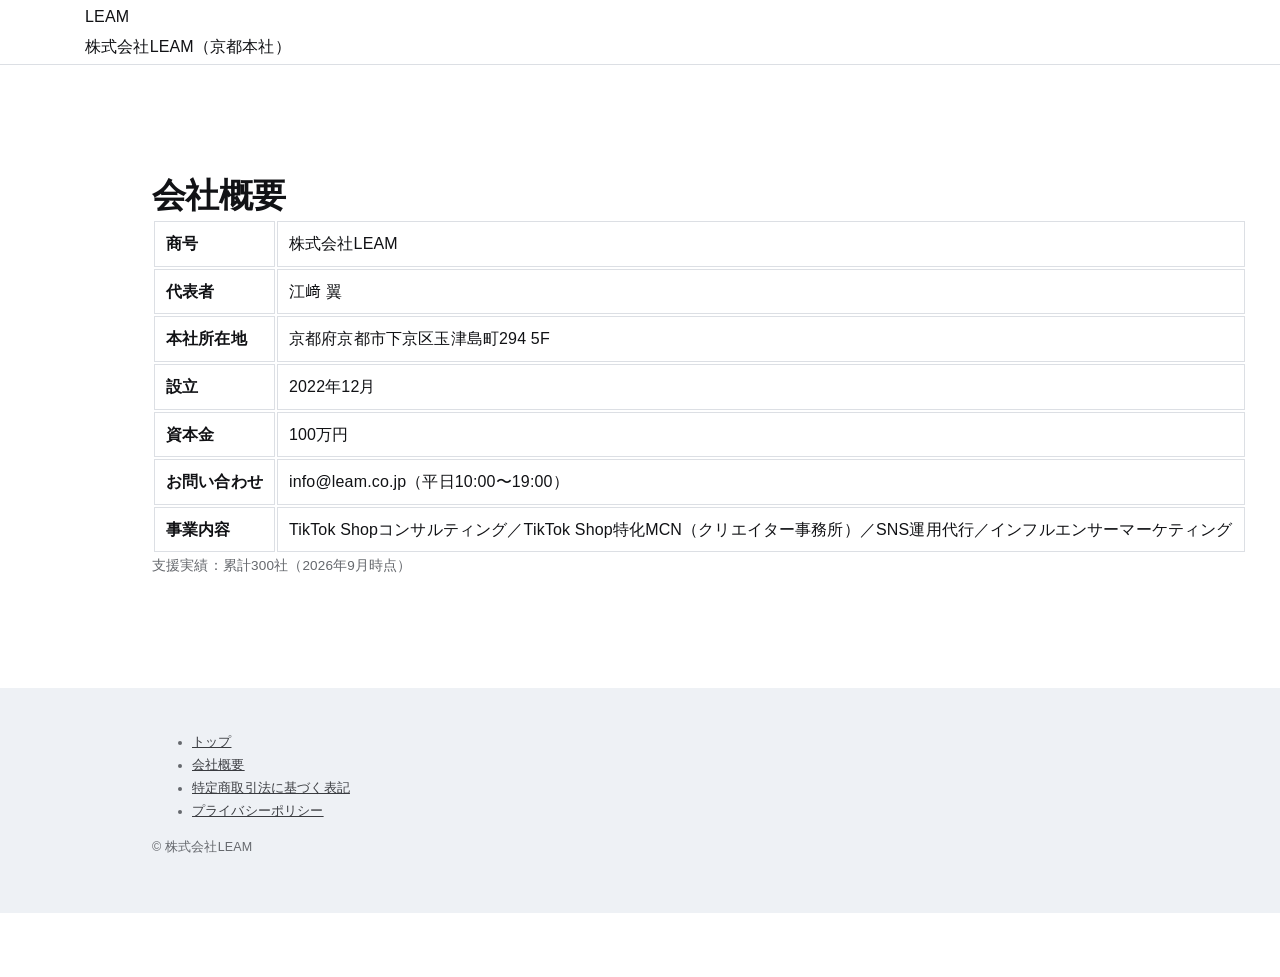
==== commit 9e7dbee0: "GTM設置（全5ページ）／東京支社の記載を削除／未定義keyframesの復旧 - 秋山さん（SOIL）依頼：旧LPのGTMコンテナを index/thanks/legal/privacy/compa" ====
--- a/company/index.html
+++ b/company/index.html
@@ -3,13 +3,22 @@
 <head>
 <meta charset="utf-8">
 <meta name="viewport" content="width=device-width,initial-scale=1">
+<!-- Google Tag Manager（旧・広告LPから移植・2026-09-10 SOIL秋山さんの依頼）
+     全ページに設置。/thanks/ でCVタグが発火する（URLに thanks を含む条件）。
+     🔴 コーポレート共通のGA4測定IDは引き続き入れない（GTMコンテナとは別物）。 -->
+<script>(function(w,d,s,l,i){w[l]=w[l]||[];w[l].push({'gtm.start':new Date().getTime(),event:'gtm.js'});var f=d.getElementsByTagName(s)[0],j=d.createElement(s),dl=l!='dataLayer'?'&l='+l:'';j.async=true;j.src='https://www.googletagmanager.com/gtm.js?id='+i+dl;f.parentNode.insertBefore(j,f);})(window,document,'script','dataLayer','GTM-MJXJ549F');</script>
+<!-- End Google Tag Manager -->
 <meta name="robots" content="noindex,nofollow">
 <title>会社概要｜株式会社LEAM</title>
-<link rel="stylesheet" href="../assets/css/style.css?v=1788283085">
+<link rel="stylesheet" href="../assets/css/style.css?v=20260910a">
 </head>
 <body>
+<!-- Google Tag Manager (noscript) -->
+<noscript><iframe src="https://www.googletagmanager.com/ns.html?id=GTM-MJXJ549F"
+ height="0" width="0" style="display:none;visibility:hidden"></iframe></noscript>
+<!-- End Google Tag Manager (noscript) -->
 <header class="hd"><div class="wrap">
-<div><a href="../" style="text-decoration:none"><span class="brand">LEAM</span><span class="corp">株式会社LEAM（京都本社・東京支社）</span></a></div>
+<div><a href="../" style="text-decoration:none"><span class="brand">LEAM</span><span class="corp">株式会社LEAM（京都本社）</span></a></div>
 </div></header>
 <main><section><div class="wrap">
 <h2>会社概要</h2>
@@ -17,7 +26,6 @@
 <tr><th>商号</th><td>株式会社LEAM</td></tr>
 <tr><th>代表者</th><td>江﨑 翼</td></tr>
 <tr><th>本社所在地</th><td>京都府京都市下京区玉津島町294 5F</td></tr>
-<tr><th>東京支社</th><td>東京都港区北青山1丁目3番1号 アールキューブ青山3階</td></tr>
 <tr><th>設立</th><td>2022年12月</td></tr>
 <tr><th>資本金</th><td>100万円</td></tr>
 <tr><th>お問い合わせ</th><td>info@leam.co.jp（平日10:00〜19:00）</td></tr>
--- a/assets/css/style.css
+++ b/assets/css/style.css
@@ -4421,3 +4421,21 @@
   .cf-pill span{padding:9px 13px;font-size:13px}
   .cf-opts{gap:7px}
 }
+
+/* 「その他」を選んだときに出る記入欄
+   🔴 著者スタイルの display:block はUA既定の [hidden]{display:none} を上書きするので、
+      hidden を明示的に効かせる1行が要る（これが無いと常時表示になる） */
+.cf-other[hidden]{display:none !important}
+.cf-other{display:block;width:100%;margin-top:10px;background:#fff;border:1px solid #c2c5cb;
+  border-radius:8px;padding:11px 13px;color:#111215;font-size:16px;font-family:inherit;line-height:1.6;
+  transition:border-color .15s,box-shadow .15s}
+.cf-other:focus{outline:0;border-color:#E11D48;box-shadow:0 0 0 3px rgba(225,29,72,.16)}
+.cf-other::placeholder{color:#8a8f98}
+
+/* ---- 未定義だった @keyframes の復旧（2026-09-10）----
+   .xsold(mkfloat) / .fvpts i(mkblink) / .lv-cart b・.r3-plus(mkpulse) が
+   定義のないアニメ名を参照していて、公開中のLP Aで4箇所とも静止していた。
+   周期はLP Aの規格（2s/2.4s/3s/5.4s の長い周期）に合わせている。 */
+@keyframes mkpulse{0%,100%{transform:scale(1)}50%{transform:scale(1.14)}}
+@keyframes mkblink{0%,100%{opacity:.35}50%{opacity:1}}
+@keyframes mkfloat{0%,100%{transform:translateY(0)}50%{transform:translateY(-6px)}}
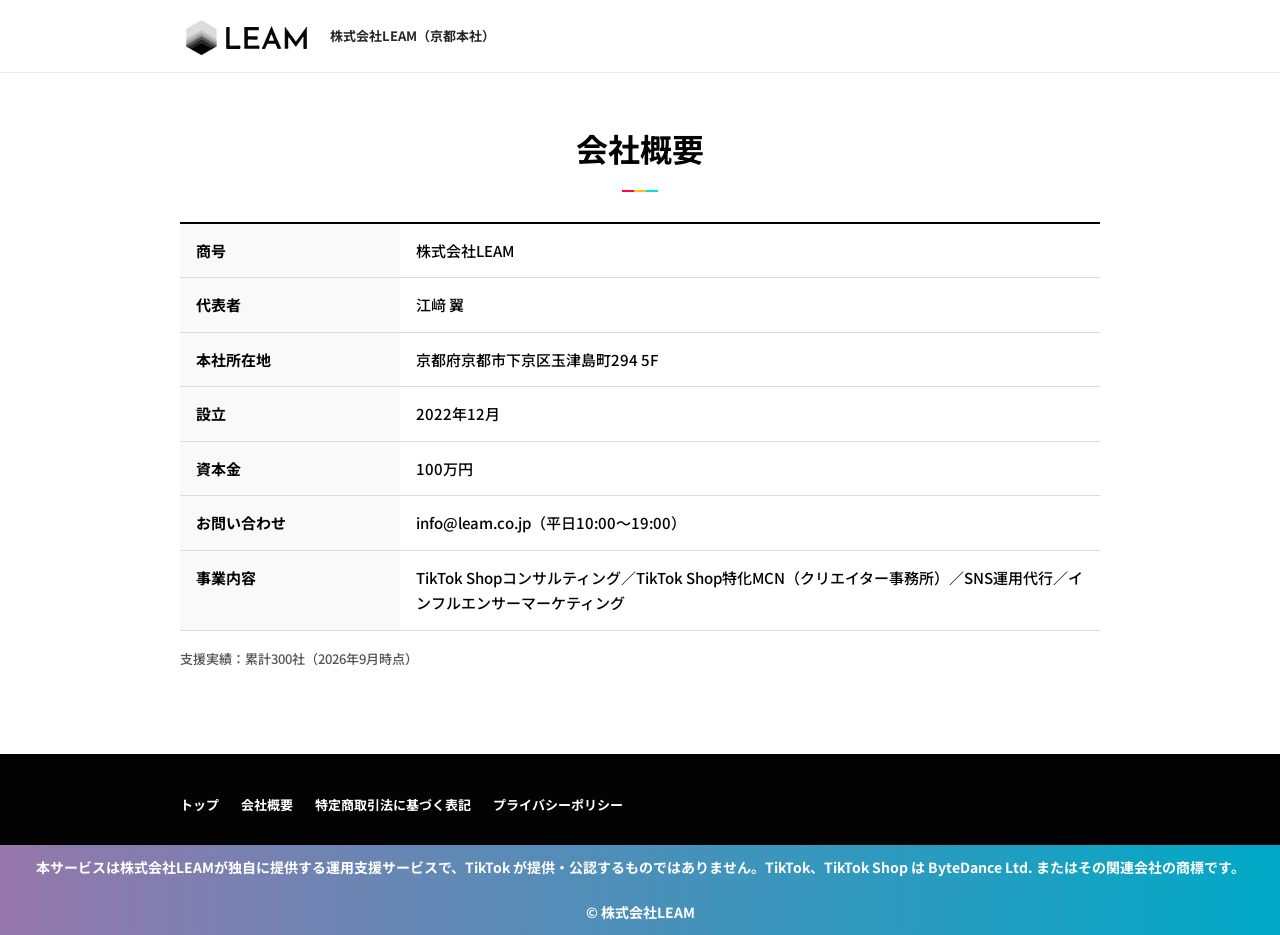
==== commit 7be51d9b: "SOIL 用 LP②に入れ替え（江﨑さん「SOIL用LPは本番化して」「leam-tts.jp と入れ替えるのが安全」） 旧LP（tiktok.leam.co.jp）のデザインに最新の文言・構成・料金" ====
--- a/company/index.html
+++ b/company/index.html
@@ -3,22 +3,18 @@
 <head>
 <meta charset="utf-8">
 <meta name="viewport" content="width=device-width,initial-scale=1">
-<!-- Google Tag Manager（旧・広告LPから移植・2026-09-10 SOIL秋山さんの依頼）
-     全ページに設置。/thanks/ でCVタグが発火する（URLに thanks を含む条件）。
-     🔴 コーポレート共通のGA4測定IDは引き続き入れない（GTMコンテナとは別物）。 -->
 <script>(function(w,d,s,l,i){w[l]=w[l]||[];w[l].push({'gtm.start':new Date().getTime(),event:'gtm.js'});var f=d.getElementsByTagName(s)[0],j=d.createElement(s),dl=l!='dataLayer'?'&l='+l:'';j.async=true;j.src='https://www.googletagmanager.com/gtm.js?id='+i+dl;f.parentNode.insertBefore(j,f);})(window,document,'script','dataLayer','GTM-MJXJ549F');</script>
-<!-- End Google Tag Manager -->
 <meta name="robots" content="noindex,nofollow">
 <title>会社概要｜株式会社LEAM</title>
-<link rel="stylesheet" href="../assets/css/style.css?v=20260910a">
+<link rel="preconnect" href="https://fonts.googleapis.com"><link rel="preconnect" href="https://fonts.gstatic.com" crossorigin>
+<link rel="stylesheet" href="https://fonts.googleapis.com/css2?family=Noto+Sans+JP:wght@500;700&display=swap">
+<link rel="stylesheet" href="../assets/css/soil-sub.css">
 </head>
 <body>
-<!-- Google Tag Manager (noscript) -->
 <noscript><iframe src="https://www.googletagmanager.com/ns.html?id=GTM-MJXJ549F"
  height="0" width="0" style="display:none;visibility:hidden"></iframe></noscript>
-<!-- End Google Tag Manager (noscript) -->
 <header class="hd"><div class="wrap">
-<div><a href="../" style="text-decoration:none"><span class="brand">LEAM</span><span class="corp">株式会社LEAM（京都本社）</span></a></div>
+<div><a href="../" style="text-decoration:none"><span class="brand"><img src="../assets/old/hd/logo-header.svg" width="134" height="43" alt="LEAM"></span><span class="corp">株式会社LEAM（京都本社）</span></a></div>
 </div></header>
 <main><section><div class="wrap">
 <h2>会社概要</h2>
@@ -36,6 +32,7 @@
 <footer class="ft"><div class="wrap">
 <ul><li><a href="../">トップ</a></li><li><a href="../company/">会社概要</a></li>
 <li><a href="../legal/">特定商取引法に基づく表記</a></li><li><a href="../privacy/">プライバシーポリシー</a></li></ul>
+<p class="cp">本サービスは株式会社LEAMが独自に提供する運用支援サービスで、TikTok が提供・公認するものではありません。TikTok、TikTok Shop は ByteDance Ltd. またはその関連会社の商標です。</p>
 <p class="cp">&copy; 株式会社LEAM</p>
 </div></footer>
 </body></html>
--- a/assets/css/soil-sub.css
+++ b/assets/css/soil-sub.css
@@ -0,0 +1,39 @@
+:root{--ink:#030303;--ink2:#272727;--line:#dcdcdc;--card-bg:#F9F9F9;--g-line:linear-gradient(90deg,#9577AB,#00A9C7)}
+*,*::before,*::after{box-sizing:border-box}
+body{margin:0;background:#fff;color:var(--ink);font-family:"Noto Sans JP","Hiragino Kaku Gothic ProN","Hiragino Sans",Meiryo,sans-serif;font-size:15px;line-height:1.8}
+a{color:inherit}
+.wrap{max-width:960px;margin:0 auto;padding:0 20px}
+.hd{background:#fff;box-shadow:0 1px 0 rgba(0,0,0,.08)}
+.hd .wrap{height:72px;display:flex;align-items:center}
+.hd a{display:flex;align-items:center;gap:16px}
+.brand img{width:134px;height:43px;display:block}
+.corp{font-size:13px;font-weight:700;color:var(--ink2)}
+main section{padding:56px 0 72px}
+h2{margin:0 0 30px;font-size:32px;font-weight:700;line-height:1.3;text-align:center}
+h2::after{content:"";display:block;width:36px;height:8px;margin:14px auto 0;background:linear-gradient(90deg,#FF004C 0 33.34%,#FFC400 33.34% 66.67%,#00E4DE 66.67%) left bottom/100% 2px no-repeat}
+h3{margin:30px 0 8px;font-size:18px;font-weight:700;line-height:1.5}
+p{margin:0 0 12px;font-weight:500}
+.lead{font-weight:700;text-align:center;margin-bottom:24px}
+.scroll{overflow-x:auto}
+.tbl{width:100%;border-collapse:collapse;border-top:2px solid var(--ink)}
+.tbl th,.tbl td{border-bottom:1px solid var(--line);padding:14px 16px;text-align:left;vertical-align:top;font-size:15px;line-height:1.7}
+.tbl th{width:220px;background:var(--card-bg);font-weight:700;white-space:nowrap}
+.tbl td{font-weight:500}
+.note{margin-top:16px;font-size:13px;color:#555}
+.ft{background:var(--ink);color:#fff}
+.ft .wrap{padding-top:36px}
+.ft ul{list-style:none;margin:0;padding:0 0 28px;display:flex;flex-wrap:wrap;gap:6px 22px}
+.ft a{font-size:13px;font-weight:700;text-decoration:none}
+.ft a:hover{text-decoration:underline}
+.ft .cp{margin:0 calc(50% - 50vw);background:var(--g-line);text-align:center;font-size:14px;font-weight:700;padding:10px 16px}
+@media (max-width:767px){
+  .wrap{padding:0 16px}
+  .hd .wrap{height:60px}
+  .brand img{width:106px;height:34px}
+  .corp{font-size:11px}
+  main section{padding:40px 0 56px}
+  h2{font-size:22px}
+  .tbl th{width:auto;white-space:normal;min-width:7em}
+  .tbl th,.tbl td{padding:12px 10px;font-size:14px}
+  .ft .cp{margin:0 calc(50% - 50vw)}
+}
